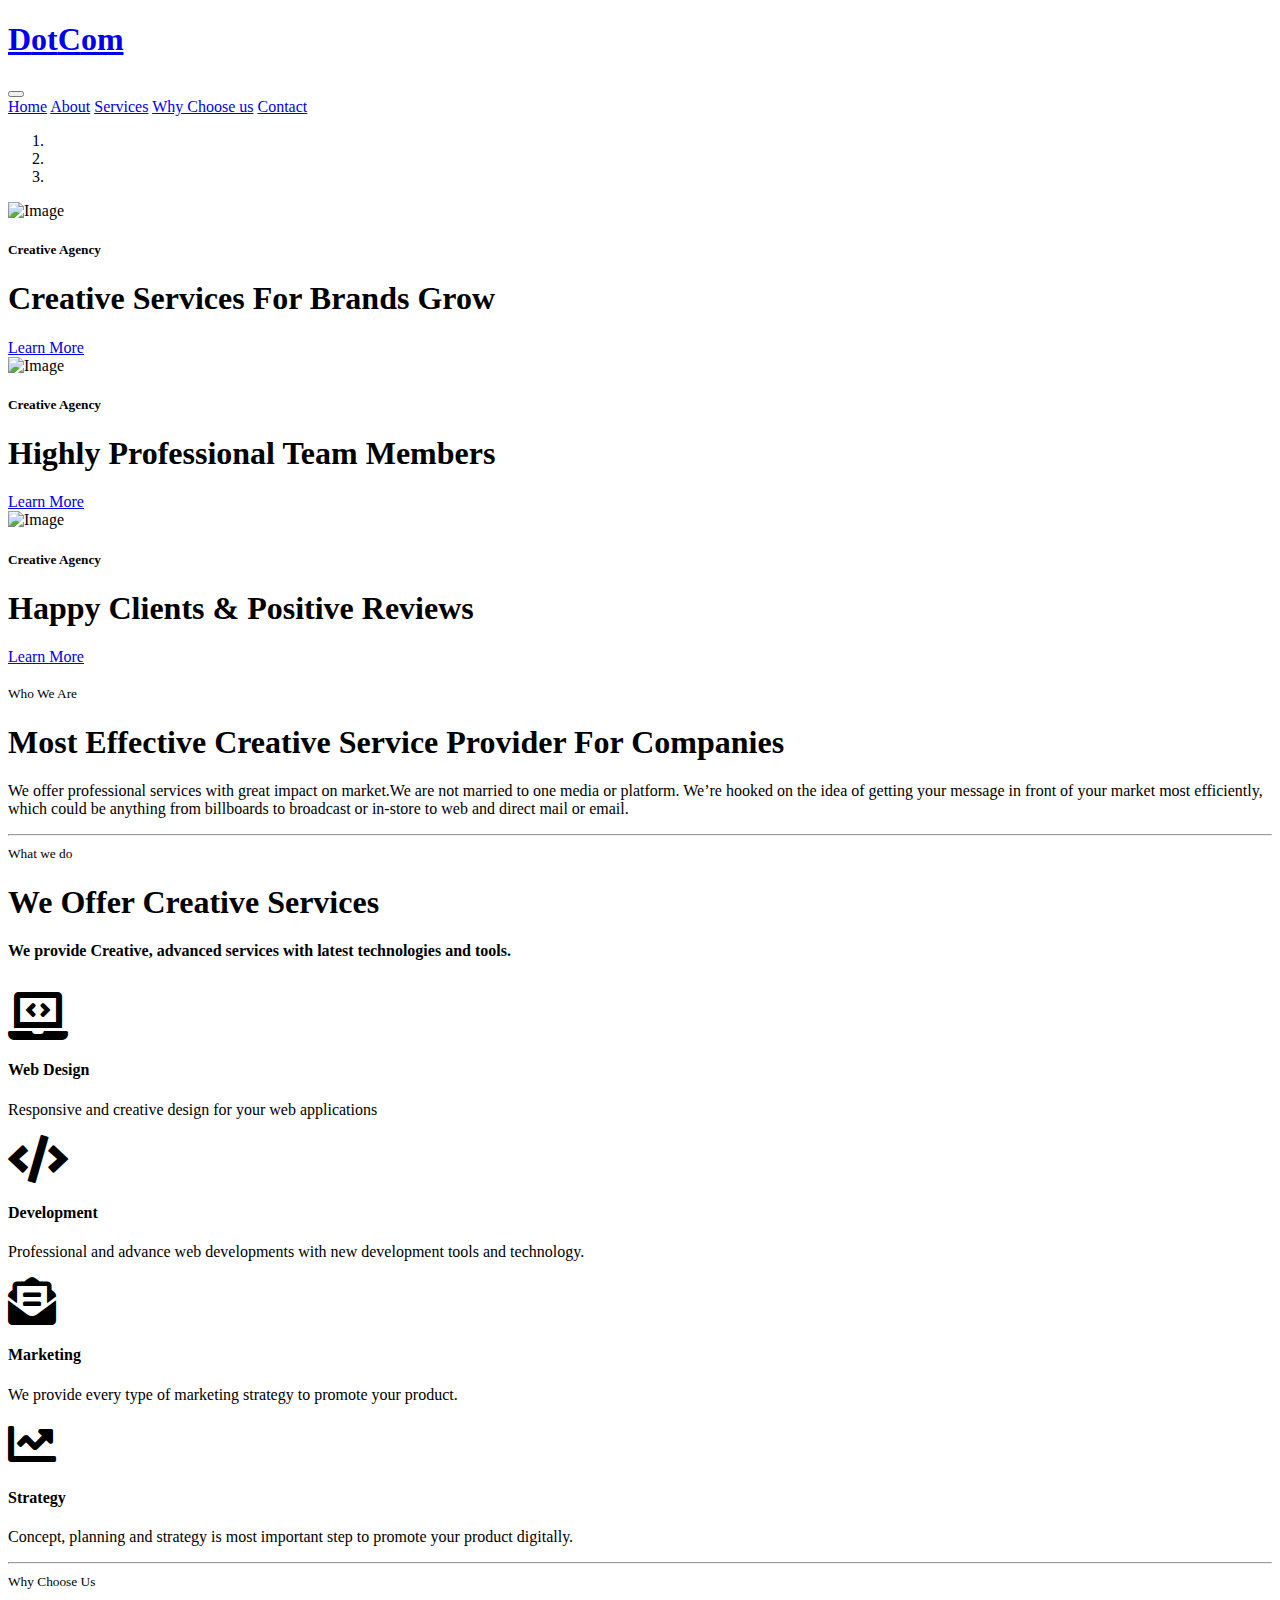
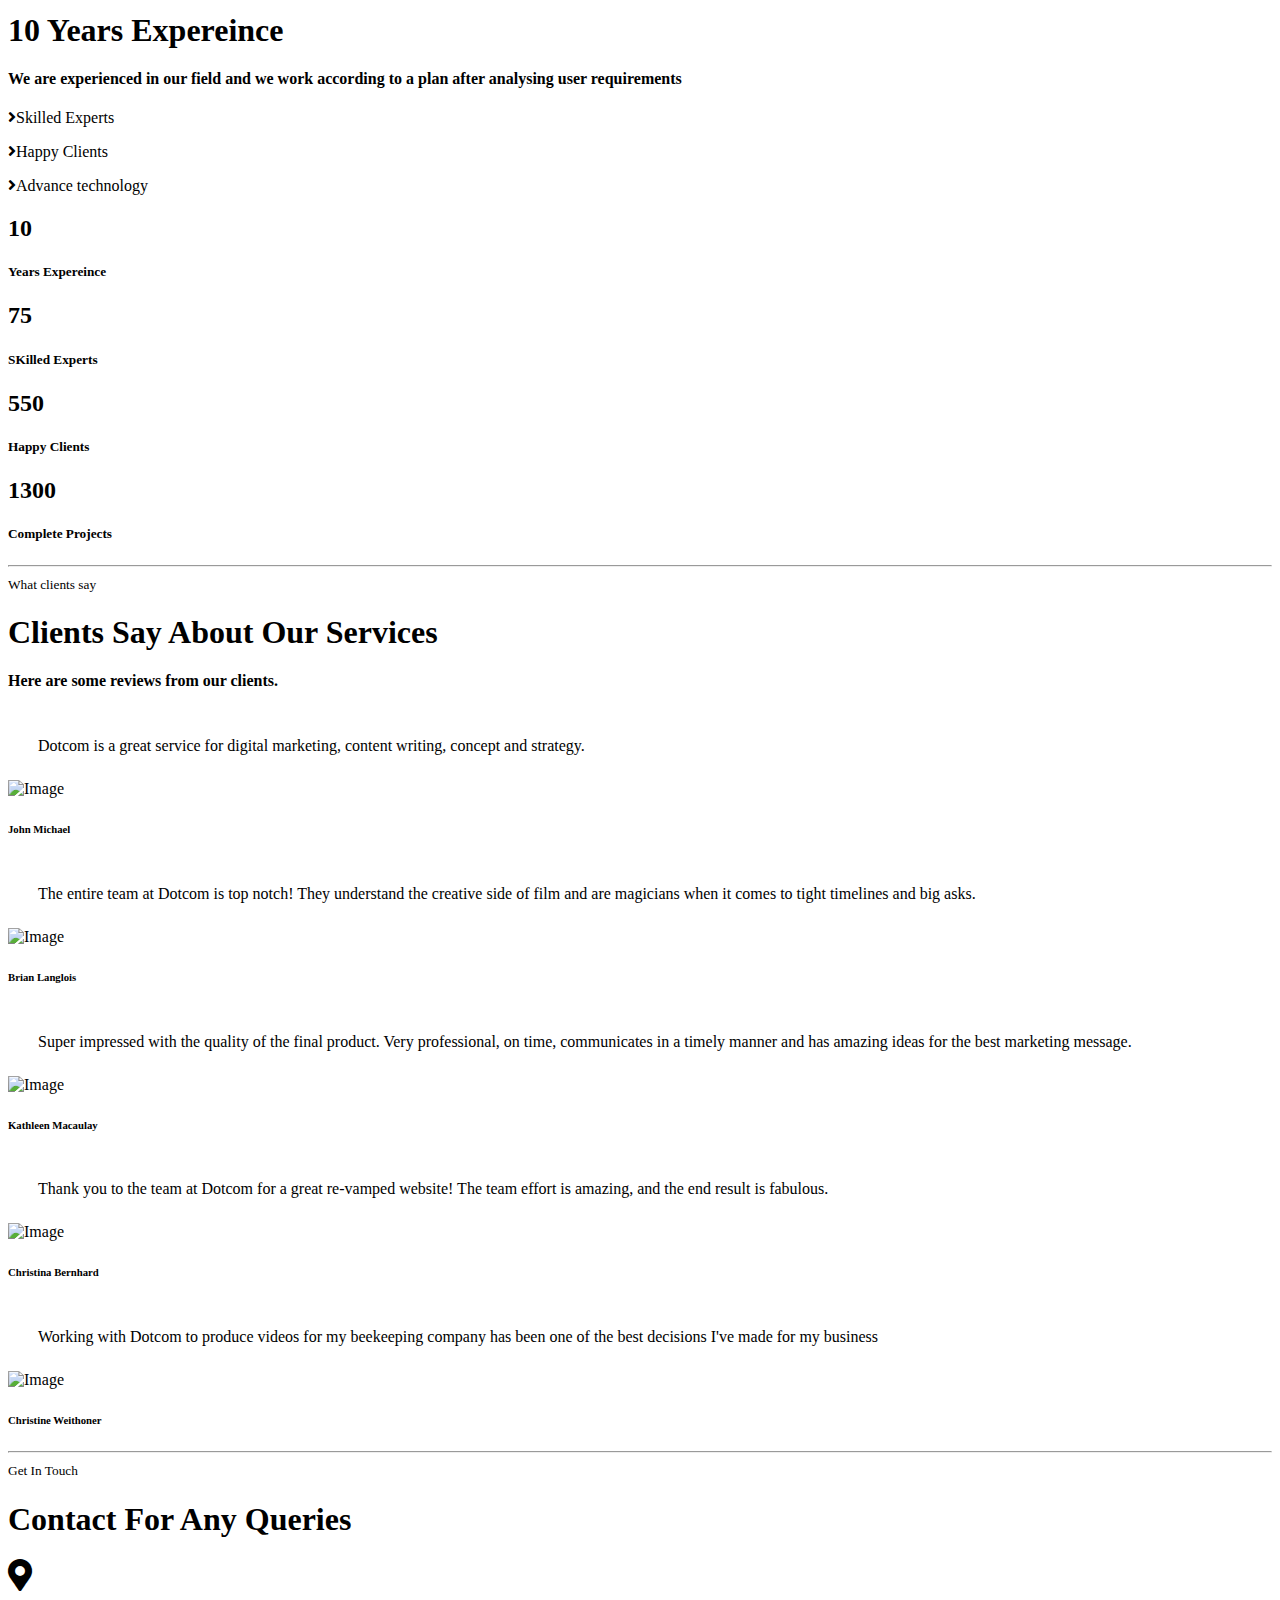
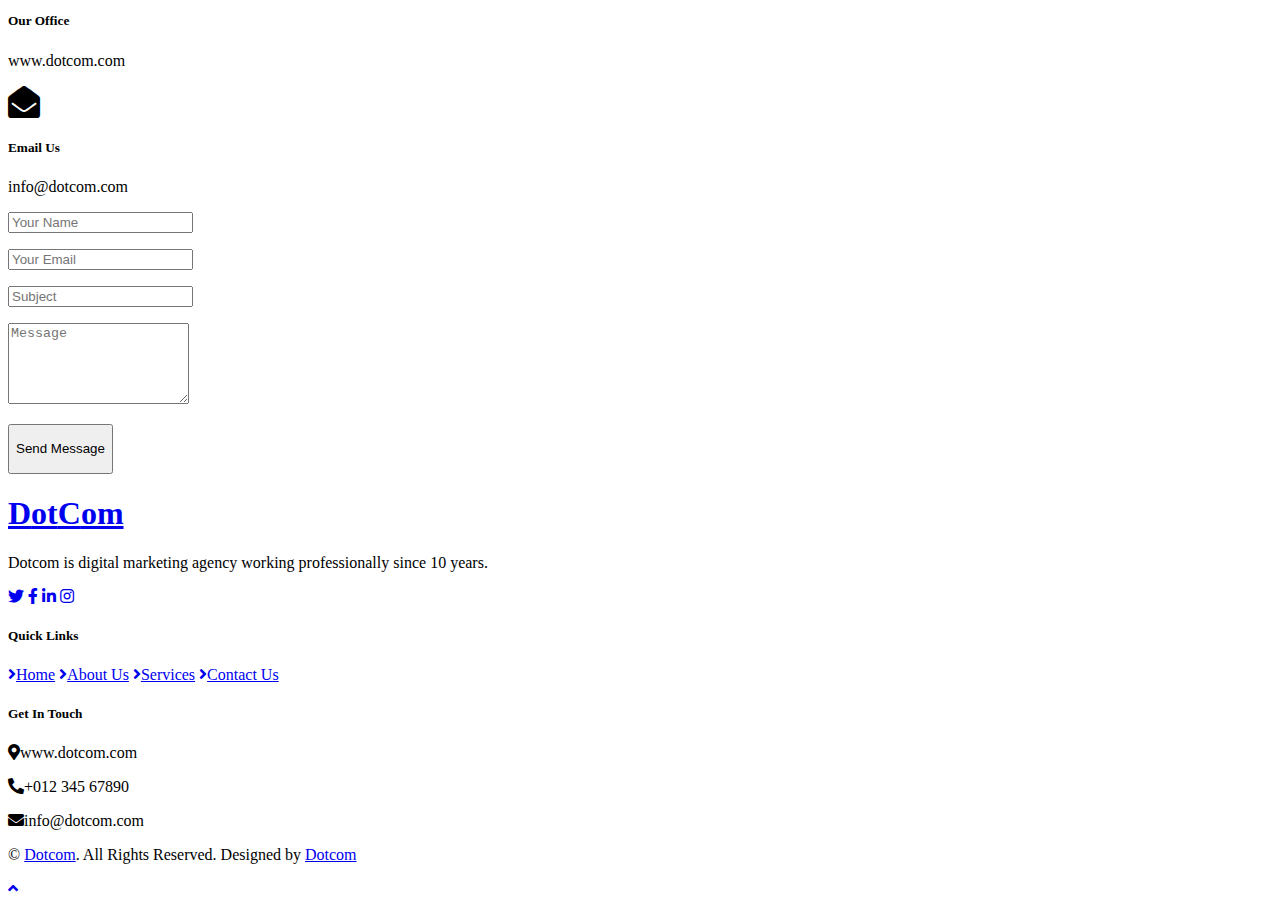
==== index.html @ af978fb8 "Add files via upload" ====
<!DOCTYPE html>
<html lang="en">

<head>
    <meta charset="utf-8">
    <title>DotCom - Creative Agency Website Template</title>
    <meta content="width=device-width, initial-scale=1.0" name="viewport">
    <meta content="Free HTML Templates" name="keywords">
    <meta content="Free HTML Templates" name="description">

    <!-- Favicon -->
    <link href="img/favicon.ico" rel="icon">

    <!-- Google Web Fonts -->
    <link rel="preconnect" href="https://fonts.gstatic.com">
    <link href="https://fonts.googleapis.com/css2?family=Raleway:wght@400;500;600;700;800;900&display=swap" rel="stylesheet"> 

    <!-- Font Awesome -->
    <link href="https://cdnjs.cloudflare.com/ajax/libs/font-awesome/5.15.0/css/all.min.css" rel="stylesheet">

    <!-- Libraries Stylesheet -->
    <link href="lib/owlcarousel/assets/owl.carousel.min.css" rel="stylesheet">

    <!-- Customized Bootstrap Stylesheet -->
    <link href="css/style.css" rel="stylesheet">
</head>

<body>
    <!-- Navbar Start -->
    <div class="container-fluid nav-bar p-0">
        <div class="container-lg p-0">
            <nav class="navbar navbar-expand-lg bg-secondary navbar-dark">
                <a href="index.html" class="navbar-brand">
                    <h1 class="m-0 text-white display-4"><span class="text-primary">D</span>ot<span class="text-primary">C</span>om</h1>
                </a>
                <button type="button" class="navbar-toggler" data-toggle="collapse" data-target="#navbarCollapse">
                    <span class="navbar-toggler-icon"></span>
                </button>
                <div class="collapse navbar-collapse justify-content-between" id="navbarCollapse">
                    <div class="navbar-nav ml-auto py-0 " >
                        <a href="#" class="nav-item nav-link active">Home</a>
                        <a href="#about" class="nav-item nav-link js--scroll-to-start">About</a>
                        <a href="#service" class="nav-item nav-link js--scroll-to-service">Services</a>
                        <a href="#experince" class="nav-item nav-link js--scroll-to-experience">Why Choose us</a>
                       
                        <a href="#contact" class="nav-item nav-link js--scroll-to-contact">Contact</a>
                    </div>
                </div>
            </nav>
        </div>
    </div>
    <!-- Navbar End -->


    <!-- Carousel Start -->
    <div class="container-fluid p-0 mb-5">
        <div id="header-carousel" class="carousel slide carousel-fade" data-ride="carousel">
            <ol class="carousel-indicators">
                <li data-target="#header-carousel" data-slide-to="0" class="active"></li>
                <li data-target="#header-carousel" data-slide-to="1"></li>
                <li data-target="#header-carousel" data-slide-to="2"></li>
            </ol>
            <div class="carousel-inner">
                <div class="carousel-item active">
                    <img class="img-fluid" src="img/carousel-1.jpg" alt="Image">
                    <div class="carousel-caption d-flex align-items-center justify-content-center">
                        <div class="p-5" style="width: 100%; max-width: 900px;">
                            <h5 class="text-white text-uppercase mb-md-3">Creative Agency</h5>
                            <h1 class="display-3 text-white mb-md-4">Creative Services For Brands Grow</h1>
                            <a href="#about" class="btn btn-primary py-md-2 px-md-4 font-weight-semi-bold mt-2 js--scroll-to-start">Learn More</a>
                        </div>
                    </div>
                </div>
                <div class="carousel-item">
                    <img class="img-fluid" src="img/carousel-2.jpg" alt="Image">
                    <div class="carousel-caption d-flex align-items-center justify-content-center">
                        <div class="p-5" style="width: 100%; max-width: 900px;">
                            <h5 class="text-white text-uppercase mb-md-3">Creative Agency</h5>
                            <h1 class="display-3 text-white mb-md-4">Highly Professional Team Members</h1>
                            <a href="#about" class="btn btn-primary py-md-2 px-md-4 font-weight-semi-bold mt-2 js--scroll-to-start">Learn More</a>
                        </div>
                    </div>
                </div>
                <div class="carousel-item">
                    <img class="img-fluid" src="img/carousel-3.jpg" alt="Image">
                    <div class="carousel-caption d-flex align-items-center justify-content-center">
                        <div class="p-5" style="width: 100%; max-width: 900px;">
                            <h5 class="text-white text-uppercase mb-md-3">Creative Agency</h5>
                            <h1 class="display-3 text-white mb-md-4">Happy Clients & Positive Reviews</h1>
                            <a href="#about" class="btn btn-primary py-md-2 px-md-4 font-weight-semi-bold mt-2 js--scroll-to-start">Learn More</a>
                        </div>
                    </div>
                </div>
            </div>
        </div>
    </div>
    <!-- Carousel End -->


    <!-- About Start -->
    <div class="container-fluid py-5 js--section-features" id="about">
        <div class="container">
            <div class="row align-items-center pb-1">
                <div class="col-lg-5">
                    <img class="img-thumbnail p-3" src="img/about.jpg" alt="">
                </div>
                <div class="col-lg-7 mt-5 mt-lg-0">
                    <small class="bg-primary text-white text-uppercase font-weight-bold px-1">Who We Are</small>
                    <h1 class="mt-2 mb-4">Most Effective Creative Service Provider For Companies</h1>
                    <p class="mb-4">We offer professional services with great impact on market.We are not married to one media or platform. We’re hooked on the idea of getting your message in front of your market most efficiently, which could be anything from billboards to broadcast or in-store to web and direct mail or email.</p>
                    <!-- <a href="about.html" class="btn btn-primary py-md-2 px-md-4 font-weight-semi-bold">Read More</a> -->
                </div>
            </div>
            <!-- <div class="row mt-4">
                <div class="col-md-4">
                    <div class="d-flex align-items-center border mb-4 mb-lg-0 p-4" style="height: 120px;">
                        <i class="fa fa-2x fa-map-marker-alt text-primary mr-3"></i>
                        <div class="d-flex flex-column">
                            <h5 class="font-weight-bold">Our Office</h5>
                            <p class="m-0">123 Street, New York, USA</p>
                        </div>
                    </div>
                </div>
                <div class="col-md-4">
                    <div class="d-flex align-items-center border mb-4 mb-lg-0 p-4" style="height: 120px;">
                        <i class="fa fa-2x fa-envelope-open text-primary mr-3"></i>
                        <div class="d-flex flex-column">
                            <h5 class="font-weight-bold">Email Us</h5>
                            <p class="m-0">info@example.com</p>
                        </div>
                    </div>
                </div>
                <div class="col-md-4">
                    <div class="d-flex align-items-center border mb-4 mb-lg-0 p-4" style="height: 120px;">
                        <i class="fas fa-2x fa-phone-alt text-primary mr-3"></i>
                        <div class="d-flex flex-column">
                            <h5 class="font-weight-bold">Call Us</h5>
                            <p class="m-0">+012 345 6789</p>
                        </div>
                    </div>
                </div>
            </div> -->
        </div>
    </div>
    <!-- About End -->

<hr>
    <!-- Services Start -->
    <div class="container-fluid pt-5 pb-3 js--section-service" id="service">
        <div class="container">
            <div class="row">
                <div class="col-lg-4 mb-5">
                    <small class="bg-primary text-white text-uppercase font-weight-bold px-1">What we do</small>
                    <h1 class="mt-2 mb-3">We Offer Creative Services</h1>
                    <h4 class="font-weight-normal text-muted mb-4">We provide Creative, advanced services with latest technologies and tools.</h4>
                    <!-- <a href="" class="btn btn-primary py-md-2 px-md-4 font-weight-semi-bold">Discover More</a> -->
                </div>
                <div class="col-lg-8" style="margin-top: 2rem;">
                    <div class="row">
                        <div class="col-md-6 mb-5">
                            <div class="d-flex">
                                <i class="fa fa-3x fa-laptop-code text-primary mr-4"></i>
                                <div class="d-flex flex-column">
                                    <h4 class="font-weight-bold mb-3">Web Design</h4>
                                    <p>Responsive and creative design for your web applications</p>
                                    <!-- <a class="font-weight-semi-bold" href="">Read More <i class="fa fa-angle-double-right"></i></a> -->
                                </div>
                            </div>
                        </div>
                        <div class="col-md-6 mb-5">
                            <div class="d-flex">
                                <i class="fa fa-3x fa-code text-primary mr-4"></i>
                                <div class="d-flex flex-column">
                                    <h4 class="font-weight-bold mb-3">Development</h4>
                                    <p>Professional and advance web developments with new development tools and technology.</p>
                                    <!-- <a class="font-weight-semi-bold" href="">Read More <i class="fa fa-angle-double-right"></i></a> -->
                                </div>
                            </div>
                        </div>
                        <div class="col-md-6 mb-5">
                            <div class="d-flex">
                                <i class="fa fa-3x fa-envelope-open-text text-primary mr-4"></i>
                                <div class="d-flex flex-column">
                                    <h4 class="font-weight-bold mb-3">Marketing</h4>
                                    <p>We provide every type of marketing strategy to promote your product.</p>
                                    <!-- <a class="font-weight-semi-bold" href="">Read More <i class="fa fa-angle-double-right"></i></a> -->
                                </div>
                            </div>
                        </div>
                        <div class="col-md-6 mb-5">
                            <div class="d-flex">
                                <i class="fa fa-3x fa-chart-line text-primary mr-4"></i>
                                <div class="d-flex flex-column">
                                    <h4 class="font-weight-bold mb-3">Strategy</h4>
                                    <p>Concept, planning and strategy is most important step to promote your product digitally.</p>
                                    <!-- <a class="font-weight-semi-bold" href="">Read More <i class="fa fa-angle-double-right"></i></a> -->
                                </div>
                            </div>
                        </div>
                    </div>
                </div>
            </div>
        </div>
    </div>
    <!-- Services End -->
<hr>

    <!-- Features Start -->
    <div class="container-fluid pt-5 pb-2 js--section-experience" id="experience" >
        <div class="container">
            <div class="row">
                <div class="col-lg-6 mb-5">
                    <small class="bg-primary text-white text-uppercase font-weight-bold px-1">Why Choose Us</small>
                    <h1 class="mt-2 mb-3">10 Years Expereince</h1>
                    <h4 class="font-weight-normal text-muted mb-4">We are experienced in our field and we work according to a plan after analysing user requirements</h4>
                    <div class="list-inline mb-4">
                        <p class="font-weight-semi-bold mb-2"><i class="fa fa-angle-right text-primary mr-2"></i>Skilled Experts</p>
                        <p class="font-weight-semi-bold mb-2"><i class="fa fa-angle-right text-primary mr-2"></i>Happy Clients</p>
                        <p class="font-weight-semi-bold mb-2"><i class="fa fa-angle-right text-primary mr-2"></i>Advance technology</p>
                    </div>
                    <!-- <a href="" class="btn btn-primary py-md-2 px-md-4 font-weight-semi-bold">Learn More</a> -->
                </div>
                <div class="col-lg-6">
                    <div class="row">
                        <div class="col-sm-6 pb-1">
                            <div class="d-flex flex-column align-items-center border px-4 mb-4">
                                <h2 class="display-3 text-primary mb-3" data-toggle="counter-up">10</h2>
                                <h5 class="font-weight-bold mb-4">Years Expereince</h5>
                            </div>
                        </div>
                        <div class="col-sm-6 pb-1">
                            <div class="d-flex flex-column align-items-center border px-4 mb-4">
                                <h2 class="display-3 text-primary mb-3" data-toggle="counter-up">75</h2>
                                <h5 class="font-weight-bold mb-4">SKilled Experts</h5>
                            </div>
                        </div>
                        <div class="col-sm-6 pb-1">
                            <div class="d-flex flex-column align-items-center border px-4 mb-4">
                                <h2 class="display-3 text-primary mb-3" data-toggle="counter-up">550</h2>
                                <h5 class="font-weight-bold mb-4">Happy Clients</h5>
                            </div>
                        </div>
                        <div class="col-sm-6 pb-1">
                            <div class="d-flex flex-column align-items-center border px-4 mb-4">
                                <h2 class="display-3 text-primary mb-3" data-toggle="counter-up">1300</h2>
                                <h5 class="font-weight-bold mb-4">Complete Projects</h5>
                            </div>
                        </div>
                    </div>
                </div>
            </div>
        </div>
    </div>
    <!-- Features End -->


    <!-- Team Start -->
    <!-- <div class="container-fluid pt-5">
        <div class="container">
            <div class="row">
                <div class="col-lg-4 mb-5">
                    <small class="bg-primary text-white text-uppercase font-weight-bold px-1">Meet The Team</small>
                    <h1 class="mt-2 mb-3">Meet Experts of Behind Work</h1>
                    <h4 class="font-weight-normal text-muted mb-4">Eirmod diam magna sed sea rebum, elitr diam dolor lorem ipsum, ipsum stet magna ea diam vero stet vero</h4>
                    <a href="" class="btn btn-primary py-md-2 px-md-4 font-weight-semi-bold">Meet All Experts</a>
                </div>
                <div class="col-lg-8 mb-5">
                    <div class="owl-carousel team-carousel">
                        <div class="team-item">
                            <div class="position-relative">
                                <img class="img-fluid w-100" src="img/team-1.jpg" alt="">
                                <div class="team-overlay position-absolute d-flex align-items-center justify-content-center m-3">
                                    <div class="d-flex align-items-center justify-content-start">
                                        <a class="btn btn-outline-secondary rounded-circle text-center mr-2 px-0" style="width: 38px; height: 38px;" href="#"><i class="fab fa-twitter"></i></a>
                                        <a class="btn btn-outline-secondary rounded-circle text-center mr-2 px-0" style="width: 38px; height: 38px;" href="#"><i class="fab fa-facebook-f"></i></a>
                                        <a class="btn btn-outline-secondary rounded-circle text-center px-0" style="width: 38px; height: 38px;" href="#"><i class="fab fa-linkedin-in"></i></a>
                                    </div>
                                </div>
                            </div>
                            <div class="border border-top-0 text-center" style="padding: 30px;">
                                <h5 class="font-weight-bold">John Doe</h5>
                                <span>CEO, Founder</span>
                            </div>
                        </div>
                        <div class="team-item">
                            <div class="position-relative">
                                <img class="img-fluid w-100" src="img/team-2.jpg" alt="">
                                <div class="team-overlay position-absolute d-flex align-items-center justify-content-center m-3">
                                    <div class="d-flex align-items-center justify-content-start">
                                        <a class="btn btn-outline-secondary rounded-circle text-center mr-2 px-0" style="width: 38px; height: 38px;" href="#"><i class="fab fa-twitter"></i></a>
                                        <a class="btn btn-outline-secondary rounded-circle text-center mr-2 px-0" style="width: 38px; height: 38px;" href="#"><i class="fab fa-facebook-f"></i></a>
                                        <a class="btn btn-outline-secondary rounded-circle text-center px-0" style="width: 38px; height: 38px;" href="#"><i class="fab fa-linkedin-in"></i></a>
                                    </div>
                                </div>
                            </div>
                            <div class="border border-top-0 text-center" style="padding: 30px;">
                                <h5 class="font-weight-bold">Kate Wilson</h5>
                                <span>Designer</span>
                            </div>
                        </div>
                        <div class="team-item">
                            <div class="position-relative">
                                <img class="img-fluid w-100" src="img/team-3.jpg" alt="">
                                <div class="team-overlay position-absolute d-flex align-items-center justify-content-center m-3">
                                    <div class="d-flex align-items-center justify-content-start">
                                        <a class="btn btn-outline-secondary rounded-circle text-center mr-2 px-0" style="width: 38px; height: 38px;" href="#"><i class="fab fa-twitter"></i></a>
                                        <a class="btn btn-outline-secondary rounded-circle text-center mr-2 px-0" style="width: 38px; height: 38px;" href="#"><i class="fab fa-facebook-f"></i></a>
                                        <a class="btn btn-outline-secondary rounded-circle text-center px-0" style="width: 38px; height: 38px;" href="#"><i class="fab fa-linkedin-in"></i></a>
                                    </div>
                                </div>
                            </div>
                            <div class="border border-top-0 text-center" style="padding: 30px;">
                                <h5 class="font-weight-bold">John Brown</h5>
                                <span>Developer</span>
                            </div>
                        </div>
                        <div class="team-item">
                            <div class="position-relative">
                                <img class="img-fluid w-100" src="img/team-4.jpg" alt="">
                                <div class="team-overlay position-absolute d-flex align-items-center justify-content-center m-3">
                                    <div class="d-flex align-items-center justify-content-start">
                                        <a class="btn btn-outline-secondary rounded-circle text-center mr-2 px-0" style="width: 38px; height: 38px;" href="#"><i class="fab fa-twitter"></i></a>
                                        <a class="btn btn-outline-secondary rounded-circle text-center mr-2 px-0" style="width: 38px; height: 38px;" href="#"><i class="fab fa-facebook-f"></i></a>
                                        <a class="btn btn-outline-secondary rounded-circle text-center px-0" style="width: 38px; height: 38px;" href="#"><i class="fab fa-linkedin-in"></i></a>
                                    </div>
                                </div>
                            </div>
                            <div class="border border-top-0 text-center" style="padding: 30px;">
                                <h5 class="font-weight-bold">Paul Watson</h5>
                                <span>Marketer</span>
                            </div>
                        </div>
                    </div>
                </div>
            </div>
        </div>
    </div> -->
    <!-- Team End -->

<hr>
    <!-- Pricing Plan Start -->
    <!-- <div class="container-fluid pt-5">
        <div class="container">
            <div class="row">
                <div class="col-lg-7">
                    <div class="row">
                        <div class="col-md-6 mb-5">
                            <div class="d-flex flex-column align-items-center justify-content-center bg-primary p-4">
                                <h3>Basic</h3>
                                <h1 class="display-4 mb-0">
                                    <small class="align-top"
                                        style="font-size: 22px; line-height: 45px;">$</small>49<small
                                        class="align-bottom" style="font-size: 16px; line-height: 40px;">/
                                        Mo</small>
                                </h1>
                            </div>
                            <div class="border border-top-0 d-flex flex-column align-items-center py-4">
                                <p>HTML5 & CSS3</p>
                                <p>Bootstrap 4</p>
                                <p>Responsive Layout</p>
                                <p>Compatible With All Browsers</p>
                                <a href="" class="btn btn-primary py-md-2 px-md-4 font-weight-semi-bold my-2">Order Now</a>
                            </div>
                        </div>
                        <div class="col-md-6 mb-5">
                            <div class="d-flex flex-column align-items-center justify-content-center bg-primary p-4">
                                <h3>Premium</h3>
                                <h1 class="display-4 mb-0">
                                    <small class="align-top"
                                        style="font-size: 22px; line-height: 45px;">$</small>99<small
                                        class="align-bottom" style="font-size: 16px; line-height: 40px;">/
                                        Mo</small>
                                </h1>
                            </div>
                            <div class="border border-top-0 d-flex flex-column align-items-center py-4">
                                <p>HTML5 & CSS3</p>
                                <p>Bootstrap 4</p>
                                <p>Responsive Layout</p>
                                <p>Compatible With All Browsers</p>
                                <a href="" class="btn btn-primary py-md-2 px-md-4 font-weight-semi-bold my-2">Order Now</a>
                            </div>
                        </div>
                    </div>
                </div>
                <div class="col-lg-5 mb-5">
                    <small class="d-inline bg-primary text-white text-uppercase font-weight-bold px-1">Our Pricing Plan</small>
                    <h1 class="mt-2 mb-3">We Offer Affordable and Flexible Packages</h1>
                    <h4 class="font-weight-normal text-muted mb-4">Lorem ut kasd dolores elitr sed est duo ea ipsum justo diam, est erat lorem. Est magna sea clita diam tempor elitr</h4>
                    <h5 class="font-weight-bold mb-4">Need A Custom Package?</h5>
                    <a href="" class="btn btn-primary py-md-2 px-md-4 font-weight-semi-bold">Contact Now</a>
                </div>
            </div>
        </div>
    </div> -->
    <!-- Pricing Plan End -->


    <!-- Testimonial Start -->
    <div class="container-fluid pt-5">
        <div class="container">
            <div class="row">
                <div class="col-lg-4 mb-5">
                    <small class="bg-primary text-white text-uppercase font-weight-bold px-1">What clients say</small>
                    <h1 class="mt-2 mb-3">Clients Say About Our Services</h1>
                    <h4 class="font-weight-normal text-muted mb-4">Here are some reviews from our clients.</h4>
                    <!-- <a href="" class="btn btn-primary py-md-2 px-md-4 font-weight-semi-bold">Submit Review</a> -->
                </div>
                <div class="col-lg-8 mb-5">
                    <div class="owl-carousel testimonial-carousel">
                        <div class="testimonial-item">
                            <div class="testimonial-text position-relative border mb-4" style="padding: 25px 30px;">
                                Dotcom is a great service for digital marketing, content writing, concept and strategy.
                            </div>
                            <div class="d-flex align-items-center">
                                <img class="img-fluid rounded-circle" src="img/testimonial-1.jpg" style="width: 80px; height: 80px;" alt="Image">
                                <div class="pl-4">
                                    <h6 class="font-weight-bold">John Michael</h6>
                                    <!-- <i class="text-muted">Profession</i> -->
                                </div>
                            </div>
                        </div>
                        <div class="testimonial-item">
                            <div class="testimonial-text position-relative border mb-4" style="padding: 25px 30px;">
                                The entire team at Dotcom is top notch! They understand the creative side of film and are magicians when it comes to tight timelines and big asks. 
                            </div>
                            <div class="d-flex align-items-center">
                                <img class="img-fluid rounded-circle" src="img/testimonial-2.jpg" style="width: 80px; height: 80px;" alt="Image">
                                <div class="pl-4">
                                    <h6 class="font-weight-bold">Brian Langlois</h6>
                                    <!-- <i class="text-muted">Profession</i> -->
                                </div>
                            </div>
                        </div>
                        <div class="testimonial-item">
                            <div class="testimonial-text position-relative border mb-4" style="padding: 25px 30px;">
                                Super impressed with the quality of the final product.  Very professional,  on time, communicates in a timely manner and has amazing ideas for the best marketing message.
                            </div>
                            <div class="d-flex align-items-center">
                                <img class="img-fluid rounded-circle" src="img/testimonial-3.jpg" style="width: 80px; height: 80px;" alt="Image">
                                <div class="pl-4">
                                    <h6 class="font-weight-bold">Kathleen Macaulay</h6>
                                    <!-- <i class="text-muted">Profession</i> -->
                                </div>
                            </div>
                        </div>
                        <div class="testimonial-item">
                            <div class="testimonial-text position-relative border mb-4" style="padding: 25px 30px;">
                                Thank you to the team at Dotcom for a great re-vamped website! The team effort is amazing, and the end result is fabulous.
                            </div>
                            <div class="d-flex align-items-center">
                                <img class="img-fluid rounded-circle" src="img/testimonial-4.jpg" style="width: 80px; height: 80px;" alt="Image">
                                <div class="pl-4">
                                    <h6 class="font-weight-bold">Christina Bernhard</h6>
                                    <!-- <i class="text-muted">Profession</i> -->
                                </div>
                            </div>
                        </div>
                        <div class="testimonial-item">
                            <div class="testimonial-text position-relative border mb-4" style="padding: 25px 30px;">
                                Working with Dotcom to produce videos for my beekeeping company has been one of the best decisions I've made for my business
                            </div>
                            <div class="d-flex align-items-center">
                                <img class="img-fluid rounded-circle" src="img/testimonial-5.jpg" style="width: 80px; height: 80px;" alt="Image">
                                <div class="pl-4">
                                    <h6 class="font-weight-bold">Christine Weithoner</h6>
                                    <!-- <i class="text-muted">Profession</i> -->
                                </div>
                            </div>
                        </div>
                    </div>
                </div>
            </div>
        </div>
    </div>
    <!-- Testimonial End -->
<hr>

    <!-- Blog Start -->
    <!-- <div class="container-fluid pt-5">
        <div class="container">
            <div class="text-center">
                <small class="bg-primary text-white text-uppercase font-weight-bold text-center px-1">Our Blog</small>
                <h1 class="mt-2 mb-5">Latest From Blog</h1>
            </div>
            <div class="row">
                <div class="col-md-6 mb-5">
                    <div class="position-relative">
                        <img class="img-fluid w-100" src="img/blog-1.jpg" alt="">
                        <div class="position-absolute bg-primary d-flex flex-column align-items-center justify-content-center"
                            style="width: 80px; height: 80px; bottom: 0; left: 0;">
                            <h6 class="text-uppercase mt-2 mb-n2">Jan</h6>
                            <h1 class="m-0">01</h1>
                        </div>
                    </div>
                    <div class="border border-top-0" style="padding: 30px;">
                        <div class="d-flex mb-3">
                            <div class="d-flex align-items-center">
                                <img class="rounded-circle" style="width: 40px; height: 40px;" src="img/user.jpg" alt="">
                                <a class="text-muted ml-2" href="">John Doe</a>
                            </div>
                            <div class="d-flex align-items-center ml-4">
                                <i class="far fa-bookmark text-primary"></i>
                                <a class="text-muted ml-2" href="">Web Design</a>
                            </div>
                        </div>
                        <a class="h5 font-weight-bold" href="">Responsive and creative design for your web applications.</a>
                    </div>
                </div>
                <div class="col-md-6 mb-5">
                    <div class="position-relative">
                        <img class="img-fluid w-100" src="img/blog-2.jpg" alt="">
                        <div class="position-absolute bg-primary d-flex flex-column align-items-center justify-content-center"
                            style="width: 80px; height: 80px; bottom: 0; left: 0;">
                            <h6 class="text-uppercase mt-2 mb-n2">Jan</h6>
                            <h1 class="m-0">01</h1>
                        </div>
                    </div>
                    <div class="border border-top-0" style="padding: 30px;">
                        <div class="d-flex mb-3">
                            <div class="d-flex align-items-center">
                                <img class="rounded-circle" style="width: 40px; height: 40px;" src="img/user.jpg" alt="">
                                <a class="text-muted ml-2" href="">John Doe</a>
                            </div>
                            <div class="d-flex align-items-center ml-4">
                                <i class="far fa-bookmark text-primary"></i>
                                <a class="text-muted ml-2" href="">Web Design</a>
                            </div>
                        </div>
                        <a class="h5 font-weight-bold" href="">Kasd tempor diam sea justo dolor kasd amet dolor labore amet clita est diam dolor</a>
                    </div>
                </div>
            </div>
        </div>
    </div> -->
    <!-- Blog End -->

     <!-- Contact Start -->
     <div class="container-fluid py-5 js--section-contact">
        <div class="container">
            <div class="text-center">
                <small class="bg-primary text-white text-uppercase font-weight-bold text-center px-1">Get In Touch</small>
                <h1 class="mt-2 mb-5">Contact For Any Queries</h1>
            </div>
            <div class="row">
                <div class="col-md-5">
                    <div class="d-flex align-items-center border mb-3 p-4">
                        <i class="fa fa-2x fa-map-marker-alt text-primary mr-3"></i>
                        <div class="d-flex flex-column">
                            <h5 class="font-weight-bold">Our Office</h5>
                            <p class="m-0">www.dotcom.com</p>
                        </div>
                    </div>
                    <div class="d-flex align-items-center border mb-3 p-4">
                        <i class="fa fa-2x fa-envelope-open text-primary mr-3"></i>
                        <div class="d-flex flex-column">
                            <h5 class="font-weight-bold">Email Us</h5>
                            <p class="m-0">info@dotcom.com</p>
                        </div>
                    </div>
                    <!-- <div class="d-flex align-items-center border mb-3 mb-md-0 p-4">
                        <i class="fas fa-2x fa-phone-alt text-primary mr-3"></i>
                        <div class="d-flex flex-column">
                            <h5 class="font-weight-bold">Call Us</h5>
                            <p class="m-0">+012 345 6789</p>
                        </div>
                    </div> -->
                </div>
                <div class="col-md-7">
                    <div class="contact-form">
                        <div id="success"></div>
                        <form name="sentMessage" id="contactForm" novalidate="novalidate">
                            <div class="form-row">
                                <div class="col-md-6">
                                    <div class="control-group">
                                        <input type="text" class="form-control p-4" id="name" placeholder="Your Name" required="required" data-validation-required-message="Please enter your name" />
                                        <p class="help-block text-danger"></p>
                                    </div>
                                </div>
                                <div class="col-md-6">
                                    <div class="control-group">
                                        <input type="email" class="form-control p-4" id="email" placeholder="Your Email" required="required" data-validation-required-message="Please enter your email" />
                                        <p class="help-block text-danger"></p>
                                    </div>
                                </div>
                            </div>
                            <div class="control-group">
                                <input type="text" class="form-control p-4" id="subject" placeholder="Subject" required="required" data-validation-required-message="Please enter a subject" />
                                <p class="help-block text-danger"></p>
                            </div>
                            <div class="control-group">
                                <textarea class="form-control" rows="5" id="message" placeholder="Message" required="required" data-validation-required-message="Please enter your message"></textarea>
                                <p class="help-block text-danger"></p>
                            </div>
                            <div>
                                <button class="btn btn-primary font-weight-semi-bold px-4" style="height: 50px;" type="submit" id="sendMessageButton">Send Message</button>
                            </div>
                        </form>
                    </div>
                </div>
            </div>
        </div>
    </div>
    <!-- Contact End -->

    <!-- Footer Start -->
    <div class="container-fluid bg-secondary text-white mt-5 pt-5 px-sm-3 px-md-5">
        <div class="row pt-5">
            <div class="col-lg-3 col-md-6 mb-5">
                <a href="index.html" class="navbar-brand">
                    <h1 class="m-0 mt-n2 text-white display-4"><span class="text-primary">D</span>ot<span class="text-primary">C</span>om</h1>
                </a>
                <p>Dotcom is digital marketing agency working professionally since 10 years.</p>
                <div class="d-flex justify-content-start mt-4">
                    <a class="btn btn-outline-primary rounded-circle text-center mr-2 px-0" style="width: 38px; height: 38px;" href="#"><i class="fab fa-twitter"></i></a>
                    <a class="btn btn-outline-primary rounded-circle text-center mr-2 px-0" style="width: 38px; height: 38px;" href="#"><i class="fab fa-facebook-f"></i></a>
                    <a class="btn btn-outline-primary rounded-circle text-center mr-2 px-0" style="width: 38px; height: 38px;" href="#"><i class="fab fa-linkedin-in"></i></a>
                    <a class="btn btn-outline-primary rounded-circle text-center mr-2 px-0" style="width: 38px; height: 38px;" href="#"><i class="fab fa-instagram"></i></a>
                </div>
            </div>
            <div class="col-lg-3 col-md-6 mb-5">
                <h5 class="font-weight-bold text-primary mb-4">Quick Links</h5>
                <div class="d-flex flex-column justify-content-start">
                    <a class="text-white mb-2" href="#"><i class="fa fa-angle-right text-primary mr-2"></i>Home</a>
                    <a class="text-white mb-2 js--scroll-to-start" href="#about"><i class="fa fa-angle-right text-primary mr-2 "></i>About Us</a>
                    <a class="text-white mb-2 js--scroll-to-service" href="#service"><i class="fa fa-angle-right text-primary mr-2"></i>Services</a>
                    <!-- <a class="text-white mb-2" href="#"><i class="fa fa-angle-right text-primary mr-2"></i>Pricing</a> -->
                    <a class="text-white js--scroll-to-contact" href="#contact"><i class="fa fa-angle-right text-primary mr-2"></i>Contact Us</a>
                </div>
            </div>
            <!-- <div class="col-lg-3 col-md-6 mb-5">
                <h5 class="font-weight-bold text-primary mb-4">Popular Links</h5>
                <div class="d-flex flex-column justify-content-start">
                    <a class="text-white mb-2" href="#"><i class="fa fa-angle-right text-primary mr-2"></i>Home</a>
                    <a class="text-white mb-2" href="#about"><i class="fa fa-angle-right text-primary mr-2 js--scroll-to-start"></i>About Us</a>
                    <a class="text-white mb-2" href="#"><i class="fa fa-angle-right text-primary mr-2"></i>Services</a>
                    <a class="text-white mb-2" href="#"><i class="fa fa-angle-right text-primary mr-2"></i>Pricing</a>
                    <a class="text-white" href="#"><i class="fa fa-angle-right text-primary mr-2"></i>Contact Us</a>
                </div>
            </div> -->
            <div class="col-lg-3 col-md-6 mb-5">
                <h5 class="font-weight-bold text-primary mb-4">Get In Touch</h5>
                <!-- <p>Dolor clita stet nonumy clita diam vero, et et ipsum diam labore</p> -->
                <p><i class="fa fa-map-marker-alt text-primary mr-2"></i>www.dotcom.com</p>
                <p><i class="fa fa-phone-alt text-primary mr-2"></i>+012 345 67890</p>
                <p><i class="fa fa-envelope text-primary mr-2"></i>info@dotcom.com</p>
            </div>
        </div>
    </div>
    <div class="container-fluid py-4 px-sm-3 px-md-5">
        <p class="m-0 text-center">
            &copy; <a class="font-weight-semi-bold" href="#">Dotcom</a>. All Rights Reserved. Designed by
            <a class="font-weight-semi-bold" href="#">Dotcom</a>
        </p>
    </div>
    <!-- Footer End -->


    <!-- Back to Top -->
    <a href="#" class="btn btn-lg btn-primary back-to-top"><i class="fa fa-angle-up"></i></a>


    <!-- JavaScript Libraries -->
    <script src="https://code.jquery.com/jquery-3.4.1.min.js"></script>
    <script src="https://stackpath.bootstrapcdn.com/bootstrap/4.4.1/js/bootstrap.bundle.min.js"></script>
    <script src="lib/easing/easing.min.js"></script>
    <script src="lib/waypoints/waypoints.min.js"></script>
    <script src="lib/counterup/counterup.min.js"></script>
    <script src="lib/owlcarousel/owl.carousel.min.js"></script>

    <!-- Contact Javascript File -->
    <script src="mail/jqBootstrapValidation.min.js"></script>
    <script src="mail/contact.js"></script>

    <!-- Template Javascript -->
    <script src="js/main.js"></script>
</body>

</html>
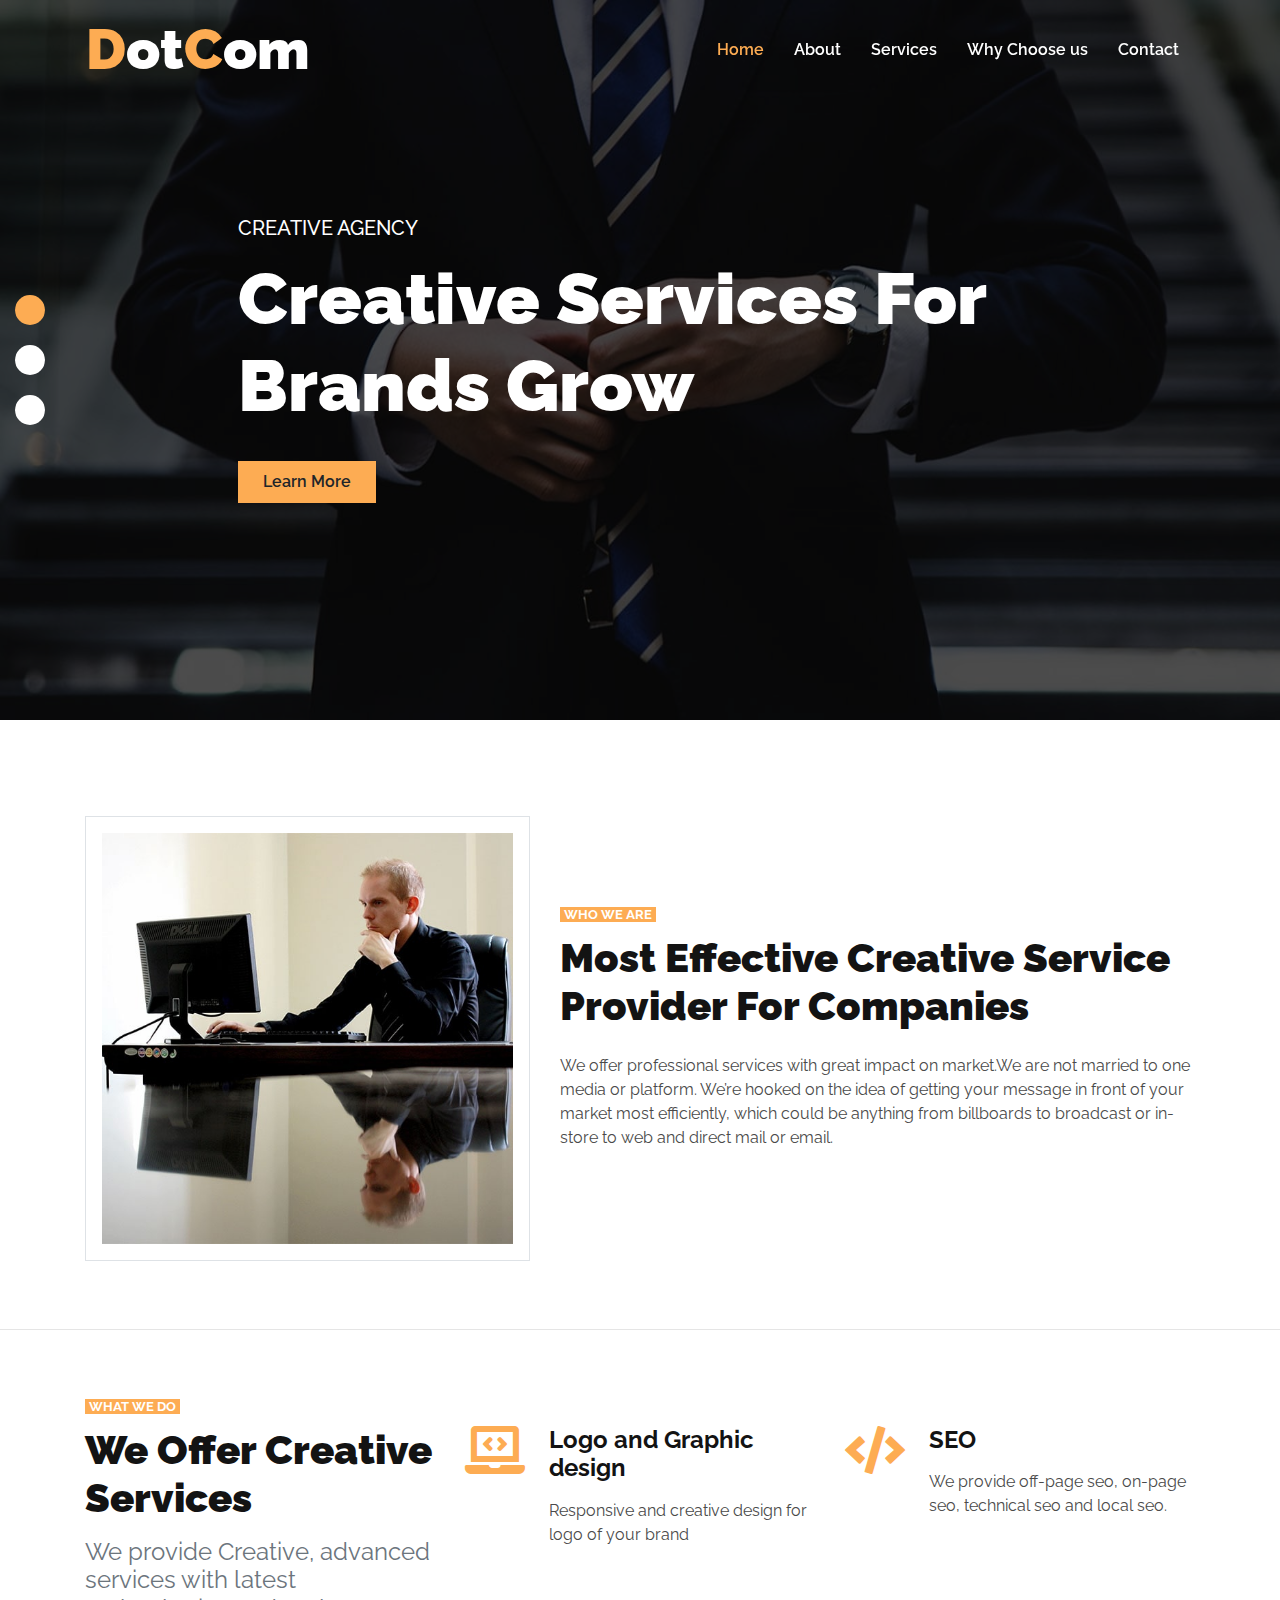
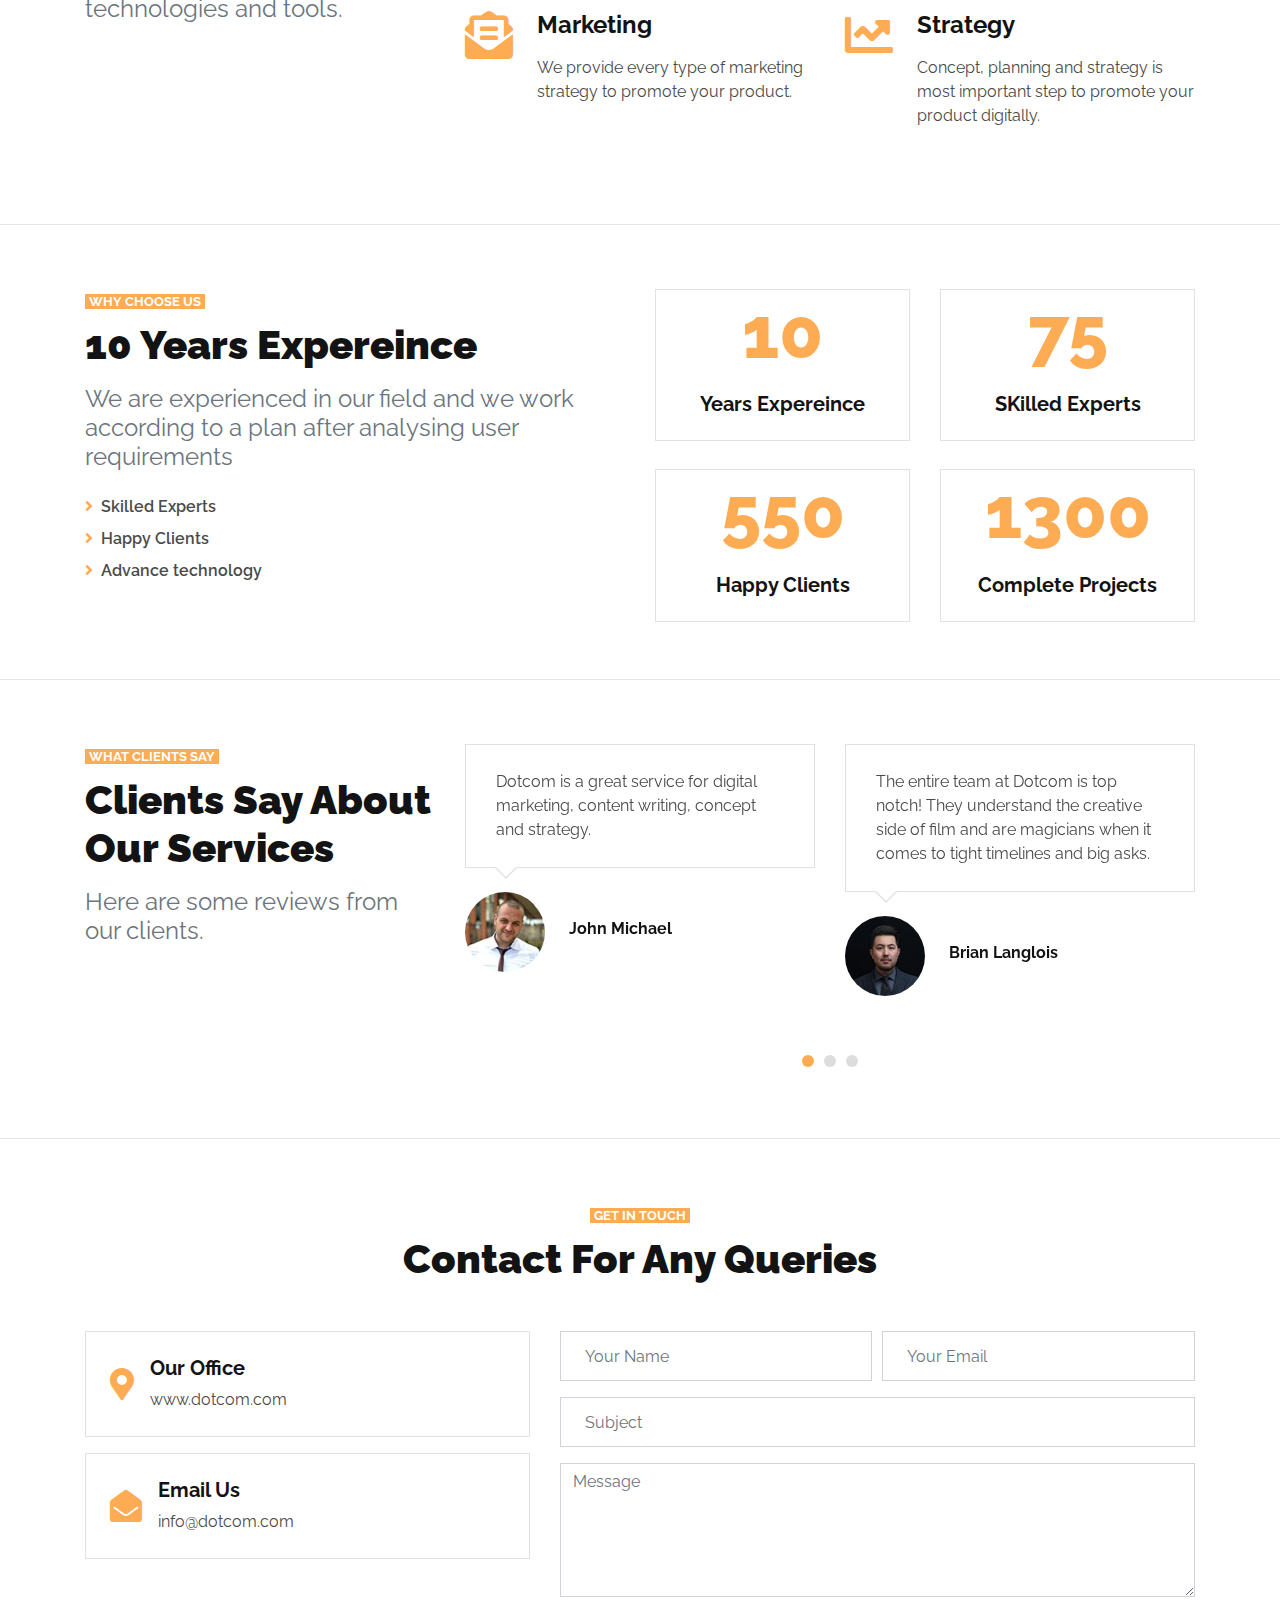
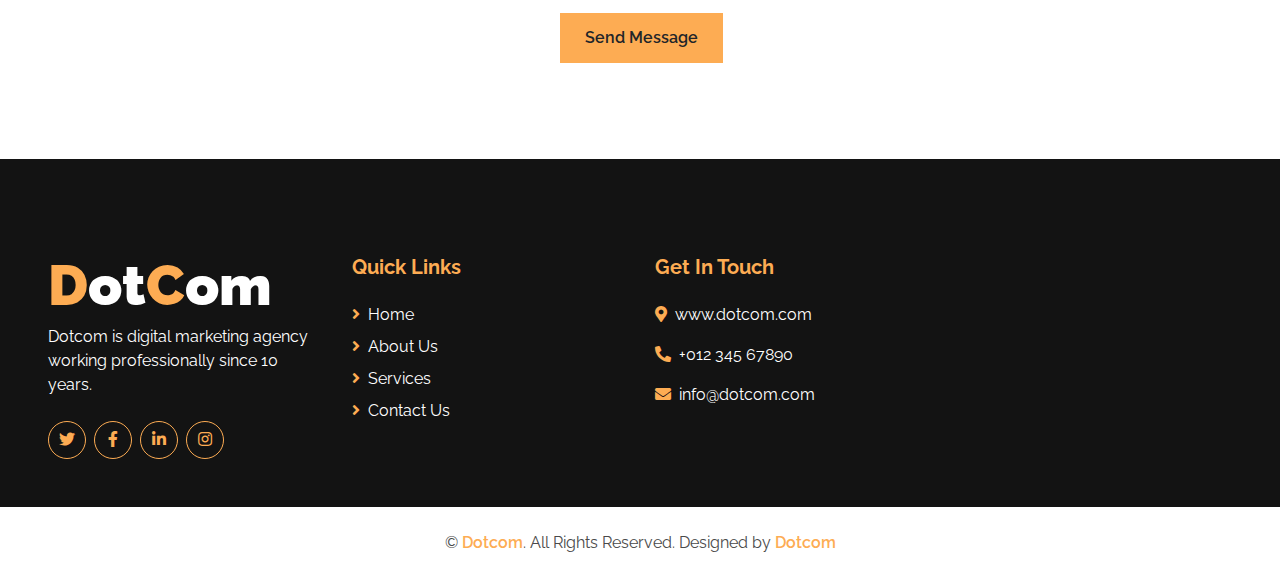
==== commit 1e12b841: "Add files via upload" ====
--- a/index.html
+++ b/index.html
@@ -161,8 +161,8 @@
                             <div class="d-flex">
                                 <i class="fa fa-3x fa-laptop-code text-primary mr-4"></i>
                                 <div class="d-flex flex-column">
-                                    <h4 class="font-weight-bold mb-3">Web Design</h4>
-                                    <p>Responsive and creative design for your web applications</p>
+                                    <h4 class="font-weight-bold mb-3">Logo and Graphic design</h4>
+                                    <p>Responsive and creative design for logo of your brand</p>
                                     <!-- <a class="font-weight-semi-bold" href="">Read More <i class="fa fa-angle-double-right"></i></a> -->
                                 </div>
                             </div>
@@ -171,8 +171,8 @@
                             <div class="d-flex">
                                 <i class="fa fa-3x fa-code text-primary mr-4"></i>
                                 <div class="d-flex flex-column">
-                                    <h4 class="font-weight-bold mb-3">Development</h4>
-                                    <p>Professional and advance web developments with new development tools and technology.</p>
+                                    <h4 class="font-weight-bold mb-3">SEO</h4>
+                                    <p>We provide off-page seo, on-page seo, technical seo and local seo.</p>
                                     <!-- <a class="font-weight-semi-bold" href="">Read More <i class="fa fa-angle-double-right"></i></a> -->
                                 </div>
                             </div>
--- a/css/style.css
+++ b/css/style.css
@@ -0,0 +1,9677 @@
+/******* Bootstrap Theming ********/
+/*!
+ * Bootstrap v4.5.3 (https://getbootstrap.com/)
+ * Copyright 2011-2020 The Bootstrap Authors
+ * Copyright 2011-2020 Twitter, Inc.
+ * Licensed under MIT (https://github.com/twbs/bootstrap/blob/main/LICENSE)
+ */
+:root {
+  --blue: #007bff;
+  --indigo: #6610f2;
+  --purple: #6f42c1;
+  --pink: #e83e8c;
+  --red: #dc3545;
+  --orange: #fd7e14;
+  --yellow: #ffc107;
+  --green: #28a745;
+  --teal: #20c997;
+  --cyan: #17a2b8;
+  --white: #fff;
+  --gray: #6c757d;
+  --gray-dark: #343a40;
+  --primary: #FDAC53;
+  --secondary: #131313;
+  --success: #28a745;
+  --info: #17a2b8;
+  --warning: #ffc107;
+  --danger: #dc3545;
+  --light: #f8f9fa;
+  --dark: #343a40;
+  --breakpoint-xs: 0;
+  --breakpoint-sm: 576px;
+  --breakpoint-md: 768px;
+  --breakpoint-lg: 992px;
+  --breakpoint-xl: 1200px;
+  --font-family-sans-serif: "Raleway", sans-serif;
+  --font-family-monospace: SFMono-Regular, Menlo, Monaco, Consolas, "Liberation Mono", "Courier New", monospace;
+}
+
+*,
+*::before,
+*::after {
+  box-sizing: border-box;
+}
+
+html {
+  font-family: sans-serif;
+  line-height: 1.15;
+  -webkit-text-size-adjust: 100%;
+  -webkit-tap-highlight-color: rgba(0, 0, 0, 0);
+}
+
+article, aside, figcaption, figure, footer, header, hgroup, main, nav, section {
+  display: block;
+}
+
+body {
+  margin: 0;
+  font-family: "Raleway", sans-serif;
+  font-size: 1rem;
+  font-weight: 400;
+  line-height: 1.5;
+  color: #4A4A4A;
+  text-align: left;
+  background-color: #fff;
+}
+
+[tabindex="-1"]:focus:not(:focus-visible) {
+  outline: 0 !important;
+}
+
+hr {
+  box-sizing: content-box;
+  height: 0;
+  overflow: visible;
+}
+
+h1, h2, h3, h4, h5, h6 {
+  margin-top: 0;
+  margin-bottom: 0.5rem;
+}
+
+p {
+  margin-top: 0;
+  margin-bottom: 1rem;
+}
+
+abbr[title],
+abbr[data-original-title] {
+  text-decoration: underline;
+  text-decoration: underline dotted;
+  cursor: help;
+  border-bottom: 0;
+  text-decoration-skip-ink: none;
+}
+
+address {
+  margin-bottom: 1rem;
+  font-style: normal;
+  line-height: inherit;
+}
+
+ol,
+ul,
+dl {
+  margin-top: 0;
+  margin-bottom: 1rem;
+}
+
+ol ol,
+ul ul,
+ol ul,
+ul ol {
+  margin-bottom: 0;
+}
+
+dt {
+  font-weight: 700;
+}
+
+dd {
+  margin-bottom: .5rem;
+  margin-left: 0;
+}
+
+blockquote {
+  margin: 0 0 1rem;
+}
+
+b,
+strong {
+  font-weight: bolder;
+}
+
+small {
+  font-size: 80%;
+}
+
+sub,
+sup {
+  position: relative;
+  font-size: 75%;
+  line-height: 0;
+  vertical-align: baseline;
+}
+
+sub {
+  bottom: -.25em;
+}
+
+sup {
+  top: -.5em;
+}
+
+a {
+  color: #FDAC53;
+  text-decoration: none;
+  background-color: transparent;
+}
+
+a:hover {
+  color: #fc8807;
+  text-decoration: underline;
+}
+
+a:not([href]):not([class]) {
+  color: inherit;
+  text-decoration: none;
+}
+
+a:not([href]):not([class]):hover {
+  color: inherit;
+  text-decoration: none;
+}
+
+pre,
+code,
+kbd,
+samp {
+  font-family: SFMono-Regular, Menlo, Monaco, Consolas, "Liberation Mono", "Courier New", monospace;
+  font-size: 1em;
+}
+
+pre {
+  margin-top: 0;
+  margin-bottom: 1rem;
+  overflow: auto;
+  -ms-overflow-style: scrollbar;
+}
+
+figure {
+  margin: 0 0 1rem;
+}
+
+img {
+  vertical-align: middle;
+  border-style: none;
+}
+
+svg {
+  overflow: hidden;
+  vertical-align: middle;
+}
+
+table {
+  border-collapse: collapse;
+}
+
+caption {
+  padding-top: 0.75rem;
+  padding-bottom: 0.75rem;
+  color: #6c757d;
+  text-align: left;
+  caption-side: bottom;
+}
+
+th {
+  text-align: inherit;
+  text-align: -webkit-match-parent;
+}
+
+label {
+  display: inline-block;
+  margin-bottom: 0.5rem;
+}
+
+button {
+  border-radius: 0;
+}
+
+button:focus {
+  outline: 1px dotted;
+  outline: 5px auto -webkit-focus-ring-color;
+}
+
+input,
+button,
+select,
+optgroup,
+textarea {
+  margin: 0;
+  font-family: inherit;
+  font-size: inherit;
+  line-height: inherit;
+}
+
+button,
+input {
+  overflow: visible;
+}
+
+button,
+select {
+  text-transform: none;
+}
+
+[role="button"] {
+  cursor: pointer;
+}
+
+select {
+  word-wrap: normal;
+}
+
+button,
+[type="button"],
+[type="reset"],
+[type="submit"] {
+  -webkit-appearance: button;
+}
+
+button:not(:disabled),
+[type="button"]:not(:disabled),
+[type="reset"]:not(:disabled),
+[type="submit"]:not(:disabled) {
+  cursor: pointer;
+}
+
+button::-moz-focus-inner,
+[type="button"]::-moz-focus-inner,
+[type="reset"]::-moz-focus-inner,
+[type="submit"]::-moz-focus-inner {
+  padding: 0;
+  border-style: none;
+}
+
+input[type="radio"],
+input[type="checkbox"] {
+  box-sizing: border-box;
+  padding: 0;
+}
+
+textarea {
+  overflow: auto;
+  resize: vertical;
+}
+
+fieldset {
+  min-width: 0;
+  padding: 0;
+  margin: 0;
+  border: 0;
+}
+
+legend {
+  display: block;
+  width: 100%;
+  max-width: 100%;
+  padding: 0;
+  margin-bottom: .5rem;
+  font-size: 1.5rem;
+  line-height: inherit;
+  color: inherit;
+  white-space: normal;
+}
+
+@media (max-width: 1200px) {
+  legend {
+    font-size: calc(1.275rem + 0.3vw) ;
+  }
+}
+
+progress {
+  vertical-align: baseline;
+}
+
+[type="number"]::-webkit-inner-spin-button,
+[type="number"]::-webkit-outer-spin-button {
+  height: auto;
+}
+
+[type="search"] {
+  outline-offset: -2px;
+  -webkit-appearance: none;
+}
+
+[type="search"]::-webkit-search-decoration {
+  -webkit-appearance: none;
+}
+
+::-webkit-file-upload-button {
+  font: inherit;
+  -webkit-appearance: button;
+}
+
+output {
+  display: inline-block;
+}
+
+summary {
+  display: list-item;
+  cursor: pointer;
+}
+
+template {
+  display: none;
+}
+
+[hidden] {
+  display: none !important;
+}
+
+h1, h2, h3, h4, h5, h6,
+.h1, .h2, .h3, .h4, .h5, .h6 {
+  margin-bottom: 0.5rem;
+  font-weight: 500;
+  line-height: 1.2;
+  color: #131313;
+}
+
+h1, .h1 {
+  font-size: 2.5rem;
+}
+
+@media (max-width: 1200px) {
+  h1, .h1 {
+    font-size: calc(1.375rem + 1.5vw) ;
+  }
+}
+
+h2, .h2 {
+  font-size: 2rem;
+}
+
+@media (max-width: 1200px) {
+  h2, .h2 {
+    font-size: calc(1.325rem + 0.9vw) ;
+  }
+}
+
+h3, .h3 {
+  font-size: 1.75rem;
+}
+
+@media (max-width: 1200px) {
+  h3, .h3 {
+    font-size: calc(1.3rem + 0.6vw) ;
+  }
+}
+
+h4, .h4 {
+  font-size: 1.5rem;
+}
+
+@media (max-width: 1200px) {
+  h4, .h4 {
+    font-size: calc(1.275rem + 0.3vw) ;
+  }
+}
+
+h5, .h5 {
+  font-size: 1.25rem;
+}
+
+h6, .h6 {
+  font-size: 1rem;
+}
+
+.lead {
+  font-size: 1.25rem;
+  font-weight: 300;
+}
+
+.display-1 {
+  font-size: 6rem;
+  font-weight: 300;
+  line-height: 1.2;
+}
+
+@media (max-width: 1200px) {
+  .display-1 {
+    font-size: calc(1.725rem + 5.7vw) ;
+  }
+}
+
+.display-2 {
+  font-size: 5.5rem;
+  font-weight: 300;
+  line-height: 1.2;
+}
+
+@media (max-width: 1200px) {
+  .display-2 {
+    font-size: calc(1.675rem + 5.1vw) ;
+  }
+}
+
+.display-3 {
+  font-size: 4.5rem;
+  font-weight: 300;
+  line-height: 1.2;
+}
+
+@media (max-width: 1200px) {
+  .display-3 {
+    font-size: calc(1.575rem + 3.9vw) ;
+  }
+}
+
+.display-4 {
+  font-size: 3.5rem;
+  font-weight: 300;
+  line-height: 1.2;
+}
+
+@media (max-width: 1200px) {
+  .display-4 {
+    font-size: calc(1.475rem + 2.7vw) ;
+  }
+}
+
+hr {
+  margin-top: 1rem;
+  margin-bottom: 1rem;
+  border: 0;
+  border-top: 1px solid rgba(0, 0, 0, 0.1);
+}
+
+small,
+.small {
+  font-size: 80%;
+  font-weight: 400;
+}
+
+mark,
+.mark {
+  padding: 0.2em;
+  background-color: #fcf8e3;
+}
+
+.list-unstyled {
+  padding-left: 0;
+  list-style: none;
+}
+
+.list-inline {
+  padding-left: 0;
+  list-style: none;
+}
+
+.list-inline-item {
+  display: inline-block;
+}
+
+.list-inline-item:not(:last-child) {
+  margin-right: 0.5rem;
+}
+
+.initialism {
+  font-size: 90%;
+  text-transform: uppercase;
+}
+
+.blockquote {
+  margin-bottom: 1rem;
+  font-size: 1.25rem;
+}
+
+.blockquote-footer {
+  display: block;
+  font-size: 80%;
+  color: #6c757d;
+}
+
+.blockquote-footer::before {
+  content: "\2014\00A0";
+}
+
+.img-fluid {
+  max-width: 100%;
+  height: auto;
+}
+
+.img-thumbnail {
+  padding: 0.25rem;
+  background-color: #fff;
+  border: 1px solid #dee2e6;
+  max-width: 100%;
+  height: auto;
+}
+
+.figure {
+  display: inline-block;
+}
+
+.figure-img {
+  margin-bottom: 0.5rem;
+  line-height: 1;
+}
+
+.figure-caption {
+  font-size: 90%;
+  color: #6c757d;
+}
+
+code {
+  font-size: 87.5%;
+  color: #e83e8c;
+  word-wrap: break-word;
+}
+
+a > code {
+  color: inherit;
+}
+
+kbd {
+  padding: 0.2rem 0.4rem;
+  font-size: 87.5%;
+  color: #fff;
+  background-color: #212529;
+}
+
+kbd kbd {
+  padding: 0;
+  font-size: 100%;
+  font-weight: 700;
+}
+
+pre {
+  display: block;
+  font-size: 87.5%;
+  color: #212529;
+}
+
+pre code {
+  font-size: inherit;
+  color: inherit;
+  word-break: normal;
+}
+
+.pre-scrollable {
+  max-height: 340px;
+  overflow-y: scroll;
+}
+
+.container,
+.container-fluid,
+.container-sm,
+.container-md,
+.container-lg,
+.container-xl {
+  width: 100%;
+  padding-right: 15px;
+  padding-left: 15px;
+  margin-right: auto;
+  margin-left: auto;
+}
+
+@media (min-width: 576px) {
+  .container, .container-sm {
+    max-width: 540px;
+  }
+}
+
+@media (min-width: 768px) {
+  .container, .container-sm, .container-md {
+    max-width: 720px;
+  }
+}
+
+@media (min-width: 992px) {
+  .container, .container-sm, .container-md, .container-lg {
+    max-width: 960px;
+  }
+}
+
+@media (min-width: 1200px) {
+  .container, .container-sm, .container-md, .container-lg, .container-xl {
+    max-width: 1140px;
+  }
+}
+
+.row {
+  display: flex;
+  flex-wrap: wrap;
+  margin-right: -15px;
+  margin-left: -15px;
+}
+
+.no-gutters {
+  margin-right: 0;
+  margin-left: 0;
+}
+
+.no-gutters > .col,
+.no-gutters > [class*="col-"] {
+  padding-right: 0;
+  padding-left: 0;
+}
+
+.col-1, .col-2, .col-3, .col-4, .col-5, .col-6, .col-7, .col-8, .col-9, .col-10, .col-11, .col-12, .col,
+.col-auto, .col-sm-1, .col-sm-2, .col-sm-3, .col-sm-4, .col-sm-5, .col-sm-6, .col-sm-7, .col-sm-8, .col-sm-9, .col-sm-10, .col-sm-11, .col-sm-12, .col-sm,
+.col-sm-auto, .col-md-1, .col-md-2, .col-md-3, .col-md-4, .col-md-5, .col-md-6, .col-md-7, .col-md-8, .col-md-9, .col-md-10, .col-md-11, .col-md-12, .col-md,
+.col-md-auto, .col-lg-1, .col-lg-2, .col-lg-3, .col-lg-4, .col-lg-5, .col-lg-6, .col-lg-7, .col-lg-8, .col-lg-9, .col-lg-10, .col-lg-11, .col-lg-12, .col-lg,
+.col-lg-auto, .col-xl-1, .col-xl-2, .col-xl-3, .col-xl-4, .col-xl-5, .col-xl-6, .col-xl-7, .col-xl-8, .col-xl-9, .col-xl-10, .col-xl-11, .col-xl-12, .col-xl,
+.col-xl-auto {
+  position: relative;
+  width: 100%;
+  padding-right: 15px;
+  padding-left: 15px;
+}
+
+.col {
+  flex-basis: 0;
+  flex-grow: 1;
+  max-width: 100%;
+}
+
+.row-cols-1 > * {
+  flex: 0 0 100%;
+  max-width: 100%;
+}
+
+.row-cols-2 > * {
+  flex: 0 0 50%;
+  max-width: 50%;
+}
+
+.row-cols-3 > * {
+  flex: 0 0 33.33333%;
+  max-width: 33.33333%;
+}
+
+.row-cols-4 > * {
+  flex: 0 0 25%;
+  max-width: 25%;
+}
+
+.row-cols-5 > * {
+  flex: 0 0 20%;
+  max-width: 20%;
+}
+
+.row-cols-6 > * {
+  flex: 0 0 16.66667%;
+  max-width: 16.66667%;
+}
+
+.col-auto {
+  flex: 0 0 auto;
+  width: auto;
+  max-width: 100%;
+}
+
+.col-1 {
+  flex: 0 0 8.33333%;
+  max-width: 8.33333%;
+}
+
+.col-2 {
+  flex: 0 0 16.66667%;
+  max-width: 16.66667%;
+}
+
+.col-3 {
+  flex: 0 0 25%;
+  max-width: 25%;
+}
+
+.col-4 {
+  flex: 0 0 33.33333%;
+  max-width: 33.33333%;
+}
+
+.col-5 {
+  flex: 0 0 41.66667%;
+  max-width: 41.66667%;
+}
+
+.col-6 {
+  flex: 0 0 50%;
+  max-width: 50%;
+}
+
+.col-7 {
+  flex: 0 0 58.33333%;
+  max-width: 58.33333%;
+}
+
+.col-8 {
+  flex: 0 0 66.66667%;
+  max-width: 66.66667%;
+}
+
+.col-9 {
+  flex: 0 0 75%;
+  max-width: 75%;
+}
+
+.col-10 {
+  flex: 0 0 83.33333%;
+  max-width: 83.33333%;
+}
+
+.col-11 {
+  flex: 0 0 91.66667%;
+  max-width: 91.66667%;
+}
+
+.col-12 {
+  flex: 0 0 100%;
+  max-width: 100%;
+}
+
+.order-first {
+  order: -1;
+}
+
+.order-last {
+  order: 13;
+}
+
+.order-0 {
+  order: 0;
+}
+
+.order-1 {
+  order: 1;
+}
+
+.order-2 {
+  order: 2;
+}
+
+.order-3 {
+  order: 3;
+}
+
+.order-4 {
+  order: 4;
+}
+
+.order-5 {
+  order: 5;
+}
+
+.order-6 {
+  order: 6;
+}
+
+.order-7 {
+  order: 7;
+}
+
+.order-8 {
+  order: 8;
+}
+
+.order-9 {
+  order: 9;
+}
+
+.order-10 {
+  order: 10;
+}
+
+.order-11 {
+  order: 11;
+}
+
+.order-12 {
+  order: 12;
+}
+
+.offset-1 {
+  margin-left: 8.33333%;
+}
+
+.offset-2 {
+  margin-left: 16.66667%;
+}
+
+.offset-3 {
+  margin-left: 25%;
+}
+
+.offset-4 {
+  margin-left: 33.33333%;
+}
+
+.offset-5 {
+  margin-left: 41.66667%;
+}
+
+.offset-6 {
+  margin-left: 50%;
+}
+
+.offset-7 {
+  margin-left: 58.33333%;
+}
+
+.offset-8 {
+  margin-left: 66.66667%;
+}
+
+.offset-9 {
+  margin-left: 75%;
+}
+
+.offset-10 {
+  margin-left: 83.33333%;
+}
+
+.offset-11 {
+  margin-left: 91.66667%;
+}
+
+@media (min-width: 576px) {
+  .col-sm {
+    flex-basis: 0;
+    flex-grow: 1;
+    max-width: 100%;
+  }
+  .row-cols-sm-1 > * {
+    flex: 0 0 100%;
+    max-width: 100%;
+  }
+  .row-cols-sm-2 > * {
+    flex: 0 0 50%;
+    max-width: 50%;
+  }
+  .row-cols-sm-3 > * {
+    flex: 0 0 33.33333%;
+    max-width: 33.33333%;
+  }
+  .row-cols-sm-4 > * {
+    flex: 0 0 25%;
+    max-width: 25%;
+  }
+  .row-cols-sm-5 > * {
+    flex: 0 0 20%;
+    max-width: 20%;
+  }
+  .row-cols-sm-6 > * {
+    flex: 0 0 16.66667%;
+    max-width: 16.66667%;
+  }
+  .col-sm-auto {
+    flex: 0 0 auto;
+    width: auto;
+    max-width: 100%;
+  }
+  .col-sm-1 {
+    flex: 0 0 8.33333%;
+    max-width: 8.33333%;
+  }
+  .col-sm-2 {
+    flex: 0 0 16.66667%;
+    max-width: 16.66667%;
+  }
+  .col-sm-3 {
+    flex: 0 0 25%;
+    max-width: 25%;
+  }
+  .col-sm-4 {
+    flex: 0 0 33.33333%;
+    max-width: 33.33333%;
+  }
+  .col-sm-5 {
+    flex: 0 0 41.66667%;
+    max-width: 41.66667%;
+  }
+  .col-sm-6 {
+    flex: 0 0 50%;
+    max-width: 50%;
+  }
+  .col-sm-7 {
+    flex: 0 0 58.33333%;
+    max-width: 58.33333%;
+  }
+  .col-sm-8 {
+    flex: 0 0 66.66667%;
+    max-width: 66.66667%;
+  }
+  .col-sm-9 {
+    flex: 0 0 75%;
+    max-width: 75%;
+  }
+  .col-sm-10 {
+    flex: 0 0 83.33333%;
+    max-width: 83.33333%;
+  }
+  .col-sm-11 {
+    flex: 0 0 91.66667%;
+    max-width: 91.66667%;
+  }
+  .col-sm-12 {
+    flex: 0 0 100%;
+    max-width: 100%;
+  }
+  .order-sm-first {
+    order: -1;
+  }
+  .order-sm-last {
+    order: 13;
+  }
+  .order-sm-0 {
+    order: 0;
+  }
+  .order-sm-1 {
+    order: 1;
+  }
+  .order-sm-2 {
+    order: 2;
+  }
+  .order-sm-3 {
+    order: 3;
+  }
+  .order-sm-4 {
+    order: 4;
+  }
+  .order-sm-5 {
+    order: 5;
+  }
+  .order-sm-6 {
+    order: 6;
+  }
+  .order-sm-7 {
+    order: 7;
+  }
+  .order-sm-8 {
+    order: 8;
+  }
+  .order-sm-9 {
+    order: 9;
+  }
+  .order-sm-10 {
+    order: 10;
+  }
+  .order-sm-11 {
+    order: 11;
+  }
+  .order-sm-12 {
+    order: 12;
+  }
+  .offset-sm-0 {
+    margin-left: 0;
+  }
+  .offset-sm-1 {
+    margin-left: 8.33333%;
+  }
+  .offset-sm-2 {
+    margin-left: 16.66667%;
+  }
+  .offset-sm-3 {
+    margin-left: 25%;
+  }
+  .offset-sm-4 {
+    margin-left: 33.33333%;
+  }
+  .offset-sm-5 {
+    margin-left: 41.66667%;
+  }
+  .offset-sm-6 {
+    margin-left: 50%;
+  }
+  .offset-sm-7 {
+    margin-left: 58.33333%;
+  }
+  .offset-sm-8 {
+    margin-left: 66.66667%;
+  }
+  .offset-sm-9 {
+    margin-left: 75%;
+  }
+  .offset-sm-10 {
+    margin-left: 83.33333%;
+  }
+  .offset-sm-11 {
+    margin-left: 91.66667%;
+  }
+}
+
+@media (min-width: 768px) {
+  .col-md {
+    flex-basis: 0;
+    flex-grow: 1;
+    max-width: 100%;
+  }
+  .row-cols-md-1 > * {
+    flex: 0 0 100%;
+    max-width: 100%;
+  }
+  .row-cols-md-2 > * {
+    flex: 0 0 50%;
+    max-width: 50%;
+  }
+  .row-cols-md-3 > * {
+    flex: 0 0 33.33333%;
+    max-width: 33.33333%;
+  }
+  .row-cols-md-4 > * {
+    flex: 0 0 25%;
+    max-width: 25%;
+  }
+  .row-cols-md-5 > * {
+    flex: 0 0 20%;
+    max-width: 20%;
+  }
+  .row-cols-md-6 > * {
+    flex: 0 0 16.66667%;
+    max-width: 16.66667%;
+  }
+  .col-md-auto {
+    flex: 0 0 auto;
+    width: auto;
+    max-width: 100%;
+  }
+  .col-md-1 {
+    flex: 0 0 8.33333%;
+    max-width: 8.33333%;
+  }
+  .col-md-2 {
+    flex: 0 0 16.66667%;
+    max-width: 16.66667%;
+  }
+  .col-md-3 {
+    flex: 0 0 25%;
+    max-width: 25%;
+  }
+  .col-md-4 {
+    flex: 0 0 33.33333%;
+    max-width: 33.33333%;
+  }
+  .col-md-5 {
+    flex: 0 0 41.66667%;
+    max-width: 41.66667%;
+  }
+  .col-md-6 {
+    flex: 0 0 50%;
+    max-width: 50%;
+  }
+  .col-md-7 {
+    flex: 0 0 58.33333%;
+    max-width: 58.33333%;
+  }
+  .col-md-8 {
+    flex: 0 0 66.66667%;
+    max-width: 66.66667%;
+  }
+  .col-md-9 {
+    flex: 0 0 75%;
+    max-width: 75%;
+  }
+  .col-md-10 {
+    flex: 0 0 83.33333%;
+    max-width: 83.33333%;
+  }
+  .col-md-11 {
+    flex: 0 0 91.66667%;
+    max-width: 91.66667%;
+  }
+  .col-md-12 {
+    flex: 0 0 100%;
+    max-width: 100%;
+  }
+  .order-md-first {
+    order: -1;
+  }
+  .order-md-last {
+    order: 13;
+  }
+  .order-md-0 {
+    order: 0;
+  }
+  .order-md-1 {
+    order: 1;
+  }
+  .order-md-2 {
+    order: 2;
+  }
+  .order-md-3 {
+    order: 3;
+  }
+  .order-md-4 {
+    order: 4;
+  }
+  .order-md-5 {
+    order: 5;
+  }
+  .order-md-6 {
+    order: 6;
+  }
+  .order-md-7 {
+    order: 7;
+  }
+  .order-md-8 {
+    order: 8;
+  }
+  .order-md-9 {
+    order: 9;
+  }
+  .order-md-10 {
+    order: 10;
+  }
+  .order-md-11 {
+    order: 11;
+  }
+  .order-md-12 {
+    order: 12;
+  }
+  .offset-md-0 {
+    margin-left: 0;
+  }
+  .offset-md-1 {
+    margin-left: 8.33333%;
+  }
+  .offset-md-2 {
+    margin-left: 16.66667%;
+  }
+  .offset-md-3 {
+    margin-left: 25%;
+  }
+  .offset-md-4 {
+    margin-left: 33.33333%;
+  }
+  .offset-md-5 {
+    margin-left: 41.66667%;
+  }
+  .offset-md-6 {
+    margin-left: 50%;
+  }
+  .offset-md-7 {
+    margin-left: 58.33333%;
+  }
+  .offset-md-8 {
+    margin-left: 66.66667%;
+  }
+  .offset-md-9 {
+    margin-left: 75%;
+  }
+  .offset-md-10 {
+    margin-left: 83.33333%;
+  }
+  .offset-md-11 {
+    margin-left: 91.66667%;
+  }
+}
+
+@media (min-width: 992px) {
+  .col-lg {
+    flex-basis: 0;
+    flex-grow: 1;
+    max-width: 100%;
+  }
+  .row-cols-lg-1 > * {
+    flex: 0 0 100%;
+    max-width: 100%;
+  }
+  .row-cols-lg-2 > * {
+    flex: 0 0 50%;
+    max-width: 50%;
+  }
+  .row-cols-lg-3 > * {
+    flex: 0 0 33.33333%;
+    max-width: 33.33333%;
+  }
+  .row-cols-lg-4 > * {
+    flex: 0 0 25%;
+    max-width: 25%;
+  }
+  .row-cols-lg-5 > * {
+    flex: 0 0 20%;
+    max-width: 20%;
+  }
+  .row-cols-lg-6 > * {
+    flex: 0 0 16.66667%;
+    max-width: 16.66667%;
+  }
+  .col-lg-auto {
+    flex: 0 0 auto;
+    width: auto;
+    max-width: 100%;
+  }
+  .col-lg-1 {
+    flex: 0 0 8.33333%;
+    max-width: 8.33333%;
+  }
+  .col-lg-2 {
+    flex: 0 0 16.66667%;
+    max-width: 16.66667%;
+  }
+  .col-lg-3 {
+    flex: 0 0 25%;
+    max-width: 25%;
+  }
+  .col-lg-4 {
+    flex: 0 0 33.33333%;
+    max-width: 33.33333%;
+  }
+  .col-lg-5 {
+    flex: 0 0 41.66667%;
+    max-width: 41.66667%;
+  }
+  .col-lg-6 {
+    flex: 0 0 50%;
+    max-width: 50%;
+  }
+  .col-lg-7 {
+    flex: 0 0 58.33333%;
+    max-width: 58.33333%;
+  }
+  .col-lg-8 {
+    flex: 0 0 66.66667%;
+    max-width: 66.66667%;
+  }
+  .col-lg-9 {
+    flex: 0 0 75%;
+    max-width: 75%;
+  }
+  .col-lg-10 {
+    flex: 0 0 83.33333%;
+    max-width: 83.33333%;
+  }
+  .col-lg-11 {
+    flex: 0 0 91.66667%;
+    max-width: 91.66667%;
+  }
+  .col-lg-12 {
+    flex: 0 0 100%;
+    max-width: 100%;
+  }
+  .order-lg-first {
+    order: -1;
+  }
+  .order-lg-last {
+    order: 13;
+  }
+  .order-lg-0 {
+    order: 0;
+  }
+  .order-lg-1 {
+    order: 1;
+  }
+  .order-lg-2 {
+    order: 2;
+  }
+  .order-lg-3 {
+    order: 3;
+  }
+  .order-lg-4 {
+    order: 4;
+  }
+  .order-lg-5 {
+    order: 5;
+  }
+  .order-lg-6 {
+    order: 6;
+  }
+  .order-lg-7 {
+    order: 7;
+  }
+  .order-lg-8 {
+    order: 8;
+  }
+  .order-lg-9 {
+    order: 9;
+  }
+  .order-lg-10 {
+    order: 10;
+  }
+  .order-lg-11 {
+    order: 11;
+  }
+  .order-lg-12 {
+    order: 12;
+  }
+  .offset-lg-0 {
+    margin-left: 0;
+  }
+  .offset-lg-1 {
+    margin-left: 8.33333%;
+  }
+  .offset-lg-2 {
+    margin-left: 16.66667%;
+  }
+  .offset-lg-3 {
+    margin-left: 25%;
+  }
+  .offset-lg-4 {
+    margin-left: 33.33333%;
+  }
+  .offset-lg-5 {
+    margin-left: 41.66667%;
+  }
+  .offset-lg-6 {
+    margin-left: 50%;
+  }
+  .offset-lg-7 {
+    margin-left: 58.33333%;
+  }
+  .offset-lg-8 {
+    margin-left: 66.66667%;
+  }
+  .offset-lg-9 {
+    margin-left: 75%;
+  }
+  .offset-lg-10 {
+    margin-left: 83.33333%;
+  }
+  .offset-lg-11 {
+    margin-left: 91.66667%;
+  }
+}
+
+@media (min-width: 1200px) {
+  .col-xl {
+    flex-basis: 0;
+    flex-grow: 1;
+    max-width: 100%;
+  }
+  .row-cols-xl-1 > * {
+    flex: 0 0 100%;
+    max-width: 100%;
+  }
+  .row-cols-xl-2 > * {
+    flex: 0 0 50%;
+    max-width: 50%;
+  }
+  .row-cols-xl-3 > * {
+    flex: 0 0 33.33333%;
+    max-width: 33.33333%;
+  }
+  .row-cols-xl-4 > * {
+    flex: 0 0 25%;
+    max-width: 25%;
+  }
+  .row-cols-xl-5 > * {
+    flex: 0 0 20%;
+    max-width: 20%;
+  }
+  .row-cols-xl-6 > * {
+    flex: 0 0 16.66667%;
+    max-width: 16.66667%;
+  }
+  .col-xl-auto {
+    flex: 0 0 auto;
+    width: auto;
+    max-width: 100%;
+  }
+  .col-xl-1 {
+    flex: 0 0 8.33333%;
+    max-width: 8.33333%;
+  }
+  .col-xl-2 {
+    flex: 0 0 16.66667%;
+    max-width: 16.66667%;
+  }
+  .col-xl-3 {
+    flex: 0 0 25%;
+    max-width: 25%;
+  }
+  .col-xl-4 {
+    flex: 0 0 33.33333%;
+    max-width: 33.33333%;
+  }
+  .col-xl-5 {
+    flex: 0 0 41.66667%;
+    max-width: 41.66667%;
+  }
+  .col-xl-6 {
+    flex: 0 0 50%;
+    max-width: 50%;
+  }
+  .col-xl-7 {
+    flex: 0 0 58.33333%;
+    max-width: 58.33333%;
+  }
+  .col-xl-8 {
+    flex: 0 0 66.66667%;
+    max-width: 66.66667%;
+  }
+  .col-xl-9 {
+    flex: 0 0 75%;
+    max-width: 75%;
+  }
+  .col-xl-10 {
+    flex: 0 0 83.33333%;
+    max-width: 83.33333%;
+  }
+  .col-xl-11 {
+    flex: 0 0 91.66667%;
+    max-width: 91.66667%;
+  }
+  .col-xl-12 {
+    flex: 0 0 100%;
+    max-width: 100%;
+  }
+  .order-xl-first {
+    order: -1;
+  }
+  .order-xl-last {
+    order: 13;
+  }
+  .order-xl-0 {
+    order: 0;
+  }
+  .order-xl-1 {
+    order: 1;
+  }
+  .order-xl-2 {
+    order: 2;
+  }
+  .order-xl-3 {
+    order: 3;
+  }
+  .order-xl-4 {
+    order: 4;
+  }
+  .order-xl-5 {
+    order: 5;
+  }
+  .order-xl-6 {
+    order: 6;
+  }
+  .order-xl-7 {
+    order: 7;
+  }
+  .order-xl-8 {
+    order: 8;
+  }
+  .order-xl-9 {
+    order: 9;
+  }
+  .order-xl-10 {
+    order: 10;
+  }
+  .order-xl-11 {
+    order: 11;
+  }
+  .order-xl-12 {
+    order: 12;
+  }
+  .offset-xl-0 {
+    margin-left: 0;
+  }
+  .offset-xl-1 {
+    margin-left: 8.33333%;
+  }
+  .offset-xl-2 {
+    margin-left: 16.66667%;
+  }
+  .offset-xl-3 {
+    margin-left: 25%;
+  }
+  .offset-xl-4 {
+    margin-left: 33.33333%;
+  }
+  .offset-xl-5 {
+    margin-left: 41.66667%;
+  }
+  .offset-xl-6 {
+    margin-left: 50%;
+  }
+  .offset-xl-7 {
+    margin-left: 58.33333%;
+  }
+  .offset-xl-8 {
+    margin-left: 66.66667%;
+  }
+  .offset-xl-9 {
+    margin-left: 75%;
+  }
+  .offset-xl-10 {
+    margin-left: 83.33333%;
+  }
+  .offset-xl-11 {
+    margin-left: 91.66667%;
+  }
+}
+
+.table {
+  width: 100%;
+  margin-bottom: 1rem;
+  color: #4A4A4A;
+}
+
+.table th,
+.table td {
+  padding: 0.75rem;
+  vertical-align: top;
+  border-top: 1px solid #dee2e6;
+}
+
+.table thead th {
+  vertical-align: bottom;
+  border-bottom: 2px solid #dee2e6;
+}
+
+.table tbody + tbody {
+  border-top: 2px solid #dee2e6;
+}
+
+.table-sm th,
+.table-sm td {
+  padding: 0.3rem;
+}
+
+.table-bordered {
+  border: 1px solid #dee2e6;
+}
+
+.table-bordered th,
+.table-bordered td {
+  border: 1px solid #dee2e6;
+}
+
+.table-bordered thead th,
+.table-bordered thead td {
+  border-bottom-width: 2px;
+}
+
+.table-borderless th,
+.table-borderless td,
+.table-borderless thead th,
+.table-borderless tbody + tbody {
+  border: 0;
+}
+
+.table-striped tbody tr:nth-of-type(odd) {
+  background-color: rgba(0, 0, 0, 0.05);
+}
+
+.table-hover tbody tr:hover {
+  color: #4A4A4A;
+  background-color: rgba(0, 0, 0, 0.075);
+}
+
+.table-primary,
+.table-primary > th,
+.table-primary > td {
+  background-color: #fee8cf;
+}
+
+.table-primary th,
+.table-primary td,
+.table-primary thead th,
+.table-primary tbody + tbody {
+  border-color: #fed4a6;
+}
+
+.table-hover .table-primary:hover {
+  background-color: #fddcb6;
+}
+
+.table-hover .table-primary:hover > td,
+.table-hover .table-primary:hover > th {
+  background-color: #fddcb6;
+}
+
+.table-secondary,
+.table-secondary > th,
+.table-secondary > td {
+  background-color: #bdbdbd;
+}
+
+.table-secondary th,
+.table-secondary td,
+.table-secondary thead th,
+.table-secondary tbody + tbody {
+  border-color: #848484;
+}
+
+.table-hover .table-secondary:hover {
+  background-color: #b0b0b0;
+}
+
+.table-hover .table-secondary:hover > td,
+.table-hover .table-secondary:hover > th {
+  background-color: #b0b0b0;
+}
+
+.table-success,
+.table-success > th,
+.table-success > td {
+  background-color: #c3e6cb;
+}
+
+.table-success th,
+.table-success td,
+.table-success thead th,
+.table-success tbody + tbody {
+  border-color: #8fd19e;
+}
+
+.table-hover .table-success:hover {
+  background-color: #b1dfbb;
+}
+
+.table-hover .table-success:hover > td,
+.table-hover .table-success:hover > th {
+  background-color: #b1dfbb;
+}
+
+.table-info,
+.table-info > th,
+.table-info > td {
+  background-color: #bee5eb;
+}
+
+.table-info th,
+.table-info td,
+.table-info thead th,
+.table-info tbody + tbody {
+  border-color: #86cfda;
+}
+
+.table-hover .table-info:hover {
+  background-color: #abdde5;
+}
+
+.table-hover .table-info:hover > td,
+.table-hover .table-info:hover > th {
+  background-color: #abdde5;
+}
+
+.table-warning,
+.table-warning > th,
+.table-warning > td {
+  background-color: #ffeeba;
+}
+
+.table-warning th,
+.table-warning td,
+.table-warning thead th,
+.table-warning tbody + tbody {
+  border-color: #ffdf7e;
+}
+
+.table-hover .table-warning:hover {
+  background-color: #ffe8a1;
+}
+
+.table-hover .table-warning:hover > td,
+.table-hover .table-warning:hover > th {
+  background-color: #ffe8a1;
+}
+
+.table-danger,
+.table-danger > th,
+.table-danger > td {
+  background-color: #f5c6cb;
+}
+
+.table-danger th,
+.table-danger td,
+.table-danger thead th,
+.table-danger tbody + tbody {
+  border-color: #ed969e;
+}
+
+.table-hover .table-danger:hover {
+  background-color: #f1b0b7;
+}
+
+.table-hover .table-danger:hover > td,
+.table-hover .table-danger:hover > th {
+  background-color: #f1b0b7;
+}
+
+.table-light,
+.table-light > th,
+.table-light > td {
+  background-color: #fdfdfe;
+}
+
+.table-light th,
+.table-light td,
+.table-light thead th,
+.table-light tbody + tbody {
+  border-color: #fbfcfc;
+}
+
+.table-hover .table-light:hover {
+  background-color: #ececf6;
+}
+
+.table-hover .table-light:hover > td,
+.table-hover .table-light:hover > th {
+  background-color: #ececf6;
+}
+
+.table-dark,
+.table-dark > th,
+.table-dark > td {
+  background-color: #c6c8ca;
+}
+
+.table-dark th,
+.table-dark td,
+.table-dark thead th,
+.table-dark tbody + tbody {
+  border-color: #95999c;
+}
+
+.table-hover .table-dark:hover {
+  background-color: #b9bbbe;
+}
+
+.table-hover .table-dark:hover > td,
+.table-hover .table-dark:hover > th {
+  background-color: #b9bbbe;
+}
+
+.table-active,
+.table-active > th,
+.table-active > td {
+  background-color: rgba(0, 0, 0, 0.075);
+}
+
+.table-hover .table-active:hover {
+  background-color: rgba(0, 0, 0, 0.075);
+}
+
+.table-hover .table-active:hover > td,
+.table-hover .table-active:hover > th {
+  background-color: rgba(0, 0, 0, 0.075);
+}
+
+.table .thead-dark th {
+  color: #fff;
+  background-color: #343a40;
+  border-color: #454d55;
+}
+
+.table .thead-light th {
+  color: #495057;
+  background-color: #e9ecef;
+  border-color: #dee2e6;
+}
+
+.table-dark {
+  color: #fff;
+  background-color: #343a40;
+}
+
+.table-dark th,
+.table-dark td,
+.table-dark thead th {
+  border-color: #454d55;
+}
+
+.table-dark.table-bordered {
+  border: 0;
+}
+
+.table-dark.table-striped tbody tr:nth-of-type(odd) {
+  background-color: rgba(255, 255, 255, 0.05);
+}
+
+.table-dark.table-hover tbody tr:hover {
+  color: #fff;
+  background-color: rgba(255, 255, 255, 0.075);
+}
+
+@media (max-width: 575.98px) {
+  .table-responsive-sm {
+    display: block;
+    width: 100%;
+    overflow-x: auto;
+    -webkit-overflow-scrolling: touch;
+  }
+  .table-responsive-sm > .table-bordered {
+    border: 0;
+  }
+}
+
+@media (max-width: 767.98px) {
+  .table-responsive-md {
+    display: block;
+    width: 100%;
+    overflow-x: auto;
+    -webkit-overflow-scrolling: touch;
+  }
+  .table-responsive-md > .table-bordered {
+    border: 0;
+  }
+}
+
+@media (max-width: 991.98px) {
+  .table-responsive-lg {
+    display: block;
+    width: 100%;
+    overflow-x: auto;
+    -webkit-overflow-scrolling: touch;
+  }
+  .table-responsive-lg > .table-bordered {
+    border: 0;
+  }
+}
+
+@media (max-width: 1199.98px) {
+  .table-responsive-xl {
+    display: block;
+    width: 100%;
+    overflow-x: auto;
+    -webkit-overflow-scrolling: touch;
+  }
+  .table-responsive-xl > .table-bordered {
+    border: 0;
+  }
+}
+
+.table-responsive {
+  display: block;
+  width: 100%;
+  overflow-x: auto;
+  -webkit-overflow-scrolling: touch;
+}
+
+.table-responsive > .table-bordered {
+  border: 0;
+}
+
+.form-control {
+  display: block;
+  width: 100%;
+  height: calc(1.5em + 0.75rem + 2px);
+  padding: 0.375rem 0.75rem;
+  font-size: 1rem;
+  font-weight: 400;
+  line-height: 1.5;
+  color: #495057;
+  background-color: #fff;
+  background-clip: padding-box;
+  border: 1px solid #ced4da;
+  border-radius: 0;
+  transition: border-color 0.15s ease-in-out, box-shadow 0.15s ease-in-out;
+}
+
+@media (prefers-reduced-motion: reduce) {
+  .form-control {
+    transition: none;
+  }
+}
+
+.form-control::-ms-expand {
+  background-color: transparent;
+  border: 0;
+}
+
+.form-control:-moz-focusring {
+  color: transparent;
+  text-shadow: 0 0 0 #495057;
+}
+
+.form-control:focus {
+  color: #495057;
+  background-color: #fff;
+  border-color: #fee9d1;
+  outline: 0;
+  box-shadow: 0 0 0 0.2rem rgba(253, 172, 83, 0.25);
+}
+
+.form-control::placeholder {
+  color: #6c757d;
+  opacity: 1;
+}
+
+.form-control:disabled, .form-control[readonly] {
+  background-color: #e9ecef;
+  opacity: 1;
+}
+
+input[type="date"].form-control,
+input[type="time"].form-control,
+input[type="datetime-local"].form-control,
+input[type="month"].form-control {
+  appearance: none;
+}
+
+select.form-control:focus::-ms-value {
+  color: #495057;
+  background-color: #fff;
+}
+
+.form-control-file,
+.form-control-range {
+  display: block;
+  width: 100%;
+}
+
+.col-form-label {
+  padding-top: calc(0.375rem + 1px);
+  padding-bottom: calc(0.375rem + 1px);
+  margin-bottom: 0;
+  font-size: inherit;
+  line-height: 1.5;
+}
+
+.col-form-label-lg {
+  padding-top: calc(0.5rem + 1px);
+  padding-bottom: calc(0.5rem + 1px);
+  font-size: 1.25rem;
+  line-height: 1.5;
+}
+
+.col-form-label-sm {
+  padding-top: calc(0.25rem + 1px);
+  padding-bottom: calc(0.25rem + 1px);
+  font-size: 0.875rem;
+  line-height: 1.5;
+}
+
+.form-control-plaintext {
+  display: block;
+  width: 100%;
+  padding: 0.375rem 0;
+  margin-bottom: 0;
+  font-size: 1rem;
+  line-height: 1.5;
+  color: #4A4A4A;
+  background-color: transparent;
+  border: solid transparent;
+  border-width: 1px 0;
+}
+
+.form-control-plaintext.form-control-sm, .form-control-plaintext.form-control-lg {
+  padding-right: 0;
+  padding-left: 0;
+}
+
+.form-control-sm {
+  height: calc(1.5em + 0.5rem + 2px);
+  padding: 0.25rem 0.5rem;
+  font-size: 0.875rem;
+  line-height: 1.5;
+}
+
+.form-control-lg {
+  height: calc(1.5em + 1rem + 2px);
+  padding: 0.5rem 1rem;
+  font-size: 1.25rem;
+  line-height: 1.5;
+}
+
+select.form-control[size], select.form-control[multiple] {
+  height: auto;
+}
+
+textarea.form-control {
+  height: auto;
+}
+
+.form-group {
+  margin-bottom: 1rem;
+}
+
+.form-text {
+  display: block;
+  margin-top: 0.25rem;
+}
+
+.form-row {
+  display: flex;
+  flex-wrap: wrap;
+  margin-right: -5px;
+  margin-left: -5px;
+}
+
+.form-row > .col,
+.form-row > [class*="col-"] {
+  padding-right: 5px;
+  padding-left: 5px;
+}
+
+.form-check {
+  position: relative;
+  display: block;
+  padding-left: 1.25rem;
+}
+
+.form-check-input {
+  position: absolute;
+  margin-top: 0.3rem;
+  margin-left: -1.25rem;
+}
+
+.form-check-input[disabled] ~ .form-check-label,
+.form-check-input:disabled ~ .form-check-label {
+  color: #6c757d;
+}
+
+.form-check-label {
+  margin-bottom: 0;
+}
+
+.form-check-inline {
+  display: inline-flex;
+  align-items: center;
+  padding-left: 0;
+  margin-right: 0.75rem;
+}
+
+.form-check-inline .form-check-input {
+  position: static;
+  margin-top: 0;
+  margin-right: 0.3125rem;
+  margin-left: 0;
+}
+
+.valid-feedback {
+  display: none;
+  width: 100%;
+  margin-top: 0.25rem;
+  font-size: 80%;
+  color: #28a745;
+}
+
+.valid-tooltip {
+  position: absolute;
+  top: 100%;
+  left: 0;
+  z-index: 5;
+  display: none;
+  max-width: 100%;
+  padding: 0.25rem 0.5rem;
+  margin-top: .1rem;
+  font-size: 0.875rem;
+  line-height: 1.5;
+  color: #fff;
+  background-color: rgba(40, 167, 69, 0.9);
+}
+
+.was-validated :valid ~ .valid-feedback,
+.was-validated :valid ~ .valid-tooltip,
+.is-valid ~ .valid-feedback,
+.is-valid ~ .valid-tooltip {
+  display: block;
+}
+
+.was-validated .form-control:valid, .form-control.is-valid {
+  border-color: #28a745;
+  padding-right: calc(1.5em + 0.75rem);
+  background-image: url("data:image/svg+xml,%3csvg xmlns='http://www.w3.org/2000/svg' width='8' height='8' viewBox='0 0 8 8'%3e%3cpath fill='%2328a745' d='M2.3 6.73L.6 4.53c-.4-1.04.46-1.4 1.1-.8l1.1 1.4 3.4-3.8c.6-.63 1.6-.27 1.2.7l-4 4.6c-.43.5-.8.4-1.1.1z'/%3e%3c/svg%3e");
+  background-repeat: no-repeat;
+  background-position: right calc(0.375em + 0.1875rem) center;
+  background-size: calc(0.75em + 0.375rem) calc(0.75em + 0.375rem);
+}
+
+.was-validated .form-control:valid:focus, .form-control.is-valid:focus {
+  border-color: #28a745;
+  box-shadow: 0 0 0 0.2rem rgba(40, 167, 69, 0.25);
+}
+
+.was-validated textarea.form-control:valid, textarea.form-control.is-valid {
+  padding-right: calc(1.5em + 0.75rem);
+  background-position: top calc(0.375em + 0.1875rem) right calc(0.375em + 0.1875rem);
+}
+
+.was-validated .custom-select:valid, .custom-select.is-valid {
+  border-color: #28a745;
+  padding-right: calc(0.75em + 2.3125rem);
+  background: url("data:image/svg+xml,%3csvg xmlns='http://www.w3.org/2000/svg' width='4' height='5' viewBox='0 0 4 5'%3e%3cpath fill='%23343a40' d='M2 0L0 2h4zm0 5L0 3h4z'/%3e%3c/svg%3e") no-repeat right 0.75rem center/8px 10px, url("data:image/svg+xml,%3csvg xmlns='http://www.w3.org/2000/svg' width='8' height='8' viewBox='0 0 8 8'%3e%3cpath fill='%2328a745' d='M2.3 6.73L.6 4.53c-.4-1.04.46-1.4 1.1-.8l1.1 1.4 3.4-3.8c.6-.63 1.6-.27 1.2.7l-4 4.6c-.43.5-.8.4-1.1.1z'/%3e%3c/svg%3e") #fff no-repeat center right 1.75rem/calc(0.75em + 0.375rem) calc(0.75em + 0.375rem);
+}
+
+.was-validated .custom-select:valid:focus, .custom-select.is-valid:focus {
+  border-color: #28a745;
+  box-shadow: 0 0 0 0.2rem rgba(40, 167, 69, 0.25);
+}
+
+.was-validated .form-check-input:valid ~ .form-check-label, .form-check-input.is-valid ~ .form-check-label {
+  color: #28a745;
+}
+
+.was-validated .form-check-input:valid ~ .valid-feedback,
+.was-validated .form-check-input:valid ~ .valid-tooltip, .form-check-input.is-valid ~ .valid-feedback,
+.form-check-input.is-valid ~ .valid-tooltip {
+  display: block;
+}
+
+.was-validated .custom-control-input:valid ~ .custom-control-label, .custom-control-input.is-valid ~ .custom-control-label {
+  color: #28a745;
+}
+
+.was-validated .custom-control-input:valid ~ .custom-control-label::before, .custom-control-input.is-valid ~ .custom-control-label::before {
+  border-color: #28a745;
+}
+
+.was-validated .custom-control-input:valid:checked ~ .custom-control-label::before, .custom-control-input.is-valid:checked ~ .custom-control-label::before {
+  border-color: #34ce57;
+  background-color: #34ce57;
+}
+
+.was-validated .custom-control-input:valid:focus ~ .custom-control-label::before, .custom-control-input.is-valid:focus ~ .custom-control-label::before {
+  box-shadow: 0 0 0 0.2rem rgba(40, 167, 69, 0.25);
+}
+
+.was-validated .custom-control-input:valid:focus:not(:checked) ~ .custom-control-label::before, .custom-control-input.is-valid:focus:not(:checked) ~ .custom-control-label::before {
+  border-color: #28a745;
+}
+
+.was-validated .custom-file-input:valid ~ .custom-file-label, .custom-file-input.is-valid ~ .custom-file-label {
+  border-color: #28a745;
+}
+
+.was-validated .custom-file-input:valid:focus ~ .custom-file-label, .custom-file-input.is-valid:focus ~ .custom-file-label {
+  border-color: #28a745;
+  box-shadow: 0 0 0 0.2rem rgba(40, 167, 69, 0.25);
+}
+
+.invalid-feedback {
+  display: none;
+  width: 100%;
+  margin-top: 0.25rem;
+  font-size: 80%;
+  color: #dc3545;
+}
+
+.invalid-tooltip {
+  position: absolute;
+  top: 100%;
+  left: 0;
+  z-index: 5;
+  display: none;
+  max-width: 100%;
+  padding: 0.25rem 0.5rem;
+  margin-top: .1rem;
+  font-size: 0.875rem;
+  line-height: 1.5;
+  color: #fff;
+  background-color: rgba(220, 53, 69, 0.9);
+}
+
+.was-validated :invalid ~ .invalid-feedback,
+.was-validated :invalid ~ .invalid-tooltip,
+.is-invalid ~ .invalid-feedback,
+.is-invalid ~ .invalid-tooltip {
+  display: block;
+}
+
+.was-validated .form-control:invalid, .form-control.is-invalid {
+  border-color: #dc3545;
+  padding-right: calc(1.5em + 0.75rem);
+  background-image: url("data:image/svg+xml,%3csvg xmlns='http://www.w3.org/2000/svg' width='12' height='12' fill='none' stroke='%23dc3545' viewBox='0 0 12 12'%3e%3ccircle cx='6' cy='6' r='4.5'/%3e%3cpath stroke-linejoin='round' d='M5.8 3.6h.4L6 6.5z'/%3e%3ccircle cx='6' cy='8.2' r='.6' fill='%23dc3545' stroke='none'/%3e%3c/svg%3e");
+  background-repeat: no-repeat;
+  background-position: right calc(0.375em + 0.1875rem) center;
+  background-size: calc(0.75em + 0.375rem) calc(0.75em + 0.375rem);
+}
+
+.was-validated .form-control:invalid:focus, .form-control.is-invalid:focus {
+  border-color: #dc3545;
+  box-shadow: 0 0 0 0.2rem rgba(220, 53, 69, 0.25);
+}
+
+.was-validated textarea.form-control:invalid, textarea.form-control.is-invalid {
+  padding-right: calc(1.5em + 0.75rem);
+  background-position: top calc(0.375em + 0.1875rem) right calc(0.375em + 0.1875rem);
+}
+
+.was-validated .custom-select:invalid, .custom-select.is-invalid {
+  border-color: #dc3545;
+  padding-right: calc(0.75em + 2.3125rem);
+  background: url("data:image/svg+xml,%3csvg xmlns='http://www.w3.org/2000/svg' width='4' height='5' viewBox='0 0 4 5'%3e%3cpath fill='%23343a40' d='M2 0L0 2h4zm0 5L0 3h4z'/%3e%3c/svg%3e") no-repeat right 0.75rem center/8px 10px, url("data:image/svg+xml,%3csvg xmlns='http://www.w3.org/2000/svg' width='12' height='12' fill='none' stroke='%23dc3545' viewBox='0 0 12 12'%3e%3ccircle cx='6' cy='6' r='4.5'/%3e%3cpath stroke-linejoin='round' d='M5.8 3.6h.4L6 6.5z'/%3e%3ccircle cx='6' cy='8.2' r='.6' fill='%23dc3545' stroke='none'/%3e%3c/svg%3e") #fff no-repeat center right 1.75rem/calc(0.75em + 0.375rem) calc(0.75em + 0.375rem);
+}
+
+.was-validated .custom-select:invalid:focus, .custom-select.is-invalid:focus {
+  border-color: #dc3545;
+  box-shadow: 0 0 0 0.2rem rgba(220, 53, 69, 0.25);
+}
+
+.was-validated .form-check-input:invalid ~ .form-check-label, .form-check-input.is-invalid ~ .form-check-label {
+  color: #dc3545;
+}
+
+.was-validated .form-check-input:invalid ~ .invalid-feedback,
+.was-validated .form-check-input:invalid ~ .invalid-tooltip, .form-check-input.is-invalid ~ .invalid-feedback,
+.form-check-input.is-invalid ~ .invalid-tooltip {
+  display: block;
+}
+
+.was-validated .custom-control-input:invalid ~ .custom-control-label, .custom-control-input.is-invalid ~ .custom-control-label {
+  color: #dc3545;
+}
+
+.was-validated .custom-control-input:invalid ~ .custom-control-label::before, .custom-control-input.is-invalid ~ .custom-control-label::before {
+  border-color: #dc3545;
+}
+
+.was-validated .custom-control-input:invalid:checked ~ .custom-control-label::before, .custom-control-input.is-invalid:checked ~ .custom-control-label::before {
+  border-color: #e4606d;
+  background-color: #e4606d;
+}
+
+.was-validated .custom-control-input:invalid:focus ~ .custom-control-label::before, .custom-control-input.is-invalid:focus ~ .custom-control-label::before {
+  box-shadow: 0 0 0 0.2rem rgba(220, 53, 69, 0.25);
+}
+
+.was-validated .custom-control-input:invalid:focus:not(:checked) ~ .custom-control-label::before, .custom-control-input.is-invalid:focus:not(:checked) ~ .custom-control-label::before {
+  border-color: #dc3545;
+}
+
+.was-validated .custom-file-input:invalid ~ .custom-file-label, .custom-file-input.is-invalid ~ .custom-file-label {
+  border-color: #dc3545;
+}
+
+.was-validated .custom-file-input:invalid:focus ~ .custom-file-label, .custom-file-input.is-invalid:focus ~ .custom-file-label {
+  border-color: #dc3545;
+  box-shadow: 0 0 0 0.2rem rgba(220, 53, 69, 0.25);
+}
+
+.form-inline {
+  display: flex;
+  flex-flow: row wrap;
+  align-items: center;
+}
+
+.form-inline .form-check {
+  width: 100%;
+}
+
+@media (min-width: 576px) {
+  .form-inline label {
+    display: flex;
+    align-items: center;
+    justify-content: center;
+    margin-bottom: 0;
+  }
+  .form-inline .form-group {
+    display: flex;
+    flex: 0 0 auto;
+    flex-flow: row wrap;
+    align-items: center;
+    margin-bottom: 0;
+  }
+  .form-inline .form-control {
+    display: inline-block;
+    width: auto;
+    vertical-align: middle;
+  }
+  .form-inline .form-control-plaintext {
+    display: inline-block;
+  }
+  .form-inline .input-group,
+  .form-inline .custom-select {
+    width: auto;
+  }
+  .form-inline .form-check {
+    display: flex;
+    align-items: center;
+    justify-content: center;
+    width: auto;
+    padding-left: 0;
+  }
+  .form-inline .form-check-input {
+    position: relative;
+    flex-shrink: 0;
+    margin-top: 0;
+    margin-right: 0.25rem;
+    margin-left: 0;
+  }
+  .form-inline .custom-control {
+    align-items: center;
+    justify-content: center;
+  }
+  .form-inline .custom-control-label {
+    margin-bottom: 0;
+  }
+}
+
+.btn {
+  display: inline-block;
+  font-weight: 400;
+  color: #4A4A4A;
+  text-align: center;
+  vertical-align: middle;
+  user-select: none;
+  background-color: transparent;
+  border: 1px solid transparent;
+  padding: 0.375rem 0.75rem;
+  font-size: 1rem;
+  line-height: 1.5;
+  border-radius: 0;
+  transition: color 0.15s ease-in-out, background-color 0.15s ease-in-out, border-color 0.15s ease-in-out, box-shadow 0.15s ease-in-out;
+}
+
+@media (prefers-reduced-motion: reduce) {
+  .btn {
+    transition: none;
+  }
+}
+
+.btn:hover {
+  color: #4A4A4A;
+  text-decoration: none;
+}
+
+.btn:focus, .btn.focus {
+  outline: 0;
+  box-shadow: 0 0 0 0.2rem rgba(253, 172, 83, 0.25);
+}
+
+.btn.disabled, .btn:disabled {
+  opacity: 0.65;
+}
+
+.btn:not(:disabled):not(.disabled) {
+  cursor: pointer;
+}
+
+a.btn.disabled,
+fieldset:disabled a.btn {
+  pointer-events: none;
+}
+
+.btn-primary {
+  color: #212529;
+  background-color: #FDAC53;
+  border-color: #FDAC53;
+}
+
+.btn-primary:hover {
+  color: #212529;
+  background-color: #fd9a2d;
+  border-color: #fc9421;
+}
+
+.btn-primary:focus, .btn-primary.focus {
+  color: #212529;
+  background-color: #fd9a2d;
+  border-color: #fc9421;
+  box-shadow: 0 0 0 0.2rem rgba(220, 152, 77, 0.5);
+}
+
+.btn-primary.disabled, .btn-primary:disabled {
+  color: #212529;
+  background-color: #FDAC53;
+  border-color: #FDAC53;
+}
+
+.btn-primary:not(:disabled):not(.disabled):active, .btn-primary:not(:disabled):not(.disabled).active,
+.show > .btn-primary.dropdown-toggle {
+  color: #212529;
+  background-color: #fc9421;
+  border-color: #fc8e14;
+}
+
+.btn-primary:not(:disabled):not(.disabled):active:focus, .btn-primary:not(:disabled):not(.disabled).active:focus,
+.show > .btn-primary.dropdown-toggle:focus {
+  box-shadow: 0 0 0 0.2rem rgba(220, 152, 77, 0.5);
+}
+
+.btn-secondary {
+  color: #fff;
+  background-color: #131313;
+  border-color: #131313;
+}
+
+.btn-secondary:hover {
+  color: #fff;
+  background-color: black;
+  border-color: black;
+}
+
+.btn-secondary:focus, .btn-secondary.focus {
+  color: #fff;
+  background-color: black;
+  border-color: black;
+  box-shadow: 0 0 0 0.2rem rgba(54, 54, 54, 0.5);
+}
+
+.btn-secondary.disabled, .btn-secondary:disabled {
+  color: #fff;
+  background-color: #131313;
+  border-color: #131313;
+}
+
+.btn-secondary:not(:disabled):not(.disabled):active, .btn-secondary:not(:disabled):not(.disabled).active,
+.show > .btn-secondary.dropdown-toggle {
+  color: #fff;
+  background-color: black;
+  border-color: black;
+}
+
+.btn-secondary:not(:disabled):not(.disabled):active:focus, .btn-secondary:not(:disabled):not(.disabled).active:focus,
+.show > .btn-secondary.dropdown-toggle:focus {
+  box-shadow: 0 0 0 0.2rem rgba(54, 54, 54, 0.5);
+}
+
+.btn-success {
+  color: #fff;
+  background-color: #28a745;
+  border-color: #28a745;
+}
+
+.btn-success:hover {
+  color: #fff;
+  background-color: #218838;
+  border-color: #1e7e34;
+}
+
+.btn-success:focus, .btn-success.focus {
+  color: #fff;
+  background-color: #218838;
+  border-color: #1e7e34;
+  box-shadow: 0 0 0 0.2rem rgba(72, 180, 97, 0.5);
+}
+
+.btn-success.disabled, .btn-success:disabled {
+  color: #fff;
+  background-color: #28a745;
+  border-color: #28a745;
+}
+
+.btn-success:not(:disabled):not(.disabled):active, .btn-success:not(:disabled):not(.disabled).active,
+.show > .btn-success.dropdown-toggle {
+  color: #fff;
+  background-color: #1e7e34;
+  border-color: #1c7430;
+}
+
+.btn-success:not(:disabled):not(.disabled):active:focus, .btn-success:not(:disabled):not(.disabled).active:focus,
+.show > .btn-success.dropdown-toggle:focus {
+  box-shadow: 0 0 0 0.2rem rgba(72, 180, 97, 0.5);
+}
+
+.btn-info {
+  color: #fff;
+  background-color: #17a2b8;
+  border-color: #17a2b8;
+}
+
+.btn-info:hover {
+  color: #fff;
+  background-color: #138496;
+  border-color: #117a8b;
+}
+
+.btn-info:focus, .btn-info.focus {
+  color: #fff;
+  background-color: #138496;
+  border-color: #117a8b;
+  box-shadow: 0 0 0 0.2rem rgba(58, 176, 195, 0.5);
+}
+
+.btn-info.disabled, .btn-info:disabled {
+  color: #fff;
+  background-color: #17a2b8;
+  border-color: #17a2b8;
+}
+
+.btn-info:not(:disabled):not(.disabled):active, .btn-info:not(:disabled):not(.disabled).active,
+.show > .btn-info.dropdown-toggle {
+  color: #fff;
+  background-color: #117a8b;
+  border-color: #10707f;
+}
+
+.btn-info:not(:disabled):not(.disabled):active:focus, .btn-info:not(:disabled):not(.disabled).active:focus,
+.show > .btn-info.dropdown-toggle:focus {
+  box-shadow: 0 0 0 0.2rem rgba(58, 176, 195, 0.5);
+}
+
+.btn-warning {
+  color: #212529;
+  background-color: #ffc107;
+  border-color: #ffc107;
+}
+
+.btn-warning:hover {
+  color: #212529;
+  background-color: #e0a800;
+  border-color: #d39e00;
+}
+
+.btn-warning:focus, .btn-warning.focus {
+  color: #212529;
+  background-color: #e0a800;
+  border-color: #d39e00;
+  box-shadow: 0 0 0 0.2rem rgba(222, 170, 12, 0.5);
+}
+
+.btn-warning.disabled, .btn-warning:disabled {
+  color: #212529;
+  background-color: #ffc107;
+  border-color: #ffc107;
+}
+
+.btn-warning:not(:disabled):not(.disabled):active, .btn-warning:not(:disabled):not(.disabled).active,
+.show > .btn-warning.dropdown-toggle {
+  color: #212529;
+  background-color: #d39e00;
+  border-color: #c69500;
+}
+
+.btn-warning:not(:disabled):not(.disabled):active:focus, .btn-warning:not(:disabled):not(.disabled).active:focus,
+.show > .btn-warning.dropdown-toggle:focus {
+  box-shadow: 0 0 0 0.2rem rgba(222, 170, 12, 0.5);
+}
+
+.btn-danger {
+  color: #fff;
+  background-color: #dc3545;
+  border-color: #dc3545;
+}
+
+.btn-danger:hover {
+  color: #fff;
+  background-color: #c82333;
+  border-color: #bd2130;
+}
+
+.btn-danger:focus, .btn-danger.focus {
+  color: #fff;
+  background-color: #c82333;
+  border-color: #bd2130;
+  box-shadow: 0 0 0 0.2rem rgba(225, 83, 97, 0.5);
+}
+
+.btn-danger.disabled, .btn-danger:disabled {
+  color: #fff;
+  background-color: #dc3545;
+  border-color: #dc3545;
+}
+
+.btn-danger:not(:disabled):not(.disabled):active, .btn-danger:not(:disabled):not(.disabled).active,
+.show > .btn-danger.dropdown-toggle {
+  color: #fff;
+  background-color: #bd2130;
+  border-color: #b21f2d;
+}
+
+.btn-danger:not(:disabled):not(.disabled):active:focus, .btn-danger:not(:disabled):not(.disabled).active:focus,
+.show > .btn-danger.dropdown-toggle:focus {
+  box-shadow: 0 0 0 0.2rem rgba(225, 83, 97, 0.5);
+}
+
+.btn-light {
+  color: #212529;
+  background-color: #f8f9fa;
+  border-color: #f8f9fa;
+}
+
+.btn-light:hover {
+  color: #212529;
+  background-color: #e2e6ea;
+  border-color: #dae0e5;
+}
+
+.btn-light:focus, .btn-light.focus {
+  color: #212529;
+  background-color: #e2e6ea;
+  border-color: #dae0e5;
+  box-shadow: 0 0 0 0.2rem rgba(216, 217, 219, 0.5);
+}
+
+.btn-light.disabled, .btn-light:disabled {
+  color: #212529;
+  background-color: #f8f9fa;
+  border-color: #f8f9fa;
+}
+
+.btn-light:not(:disabled):not(.disabled):active, .btn-light:not(:disabled):not(.disabled).active,
+.show > .btn-light.dropdown-toggle {
+  color: #212529;
+  background-color: #dae0e5;
+  border-color: #d3d9df;
+}
+
+.btn-light:not(:disabled):not(.disabled):active:focus, .btn-light:not(:disabled):not(.disabled).active:focus,
+.show > .btn-light.dropdown-toggle:focus {
+  box-shadow: 0 0 0 0.2rem rgba(216, 217, 219, 0.5);
+}
+
+.btn-dark {
+  color: #fff;
+  background-color: #343a40;
+  border-color: #343a40;
+}
+
+.btn-dark:hover {
+  color: #fff;
+  background-color: #23272b;
+  border-color: #1d2124;
+}
+
+.btn-dark:focus, .btn-dark.focus {
+  color: #fff;
+  background-color: #23272b;
+  border-color: #1d2124;
+  box-shadow: 0 0 0 0.2rem rgba(82, 88, 93, 0.5);
+}
+
+.btn-dark.disabled, .btn-dark:disabled {
+  color: #fff;
+  background-color: #343a40;
+  border-color: #343a40;
+}
+
+.btn-dark:not(:disabled):not(.disabled):active, .btn-dark:not(:disabled):not(.disabled).active,
+.show > .btn-dark.dropdown-toggle {
+  color: #fff;
+  background-color: #1d2124;
+  border-color: #171a1d;
+}
+
+.btn-dark:not(:disabled):not(.disabled):active:focus, .btn-dark:not(:disabled):not(.disabled).active:focus,
+.show > .btn-dark.dropdown-toggle:focus {
+  box-shadow: 0 0 0 0.2rem rgba(82, 88, 93, 0.5);
+}
+
+.btn-outline-primary {
+  color: #FDAC53;
+  border-color: #FDAC53;
+}
+
+.btn-outline-primary:hover {
+  color: #212529;
+  background-color: #FDAC53;
+  border-color: #FDAC53;
+}
+
+.btn-outline-primary:focus, .btn-outline-primary.focus {
+  box-shadow: 0 0 0 0.2rem rgba(253, 172, 83, 0.5);
+}
+
+.btn-outline-primary.disabled, .btn-outline-primary:disabled {
+  color: #FDAC53;
+  background-color: transparent;
+}
+
+.btn-outline-primary:not(:disabled):not(.disabled):active, .btn-outline-primary:not(:disabled):not(.disabled).active,
+.show > .btn-outline-primary.dropdown-toggle {
+  color: #212529;
+  background-color: #FDAC53;
+  border-color: #FDAC53;
+}
+
+.btn-outline-primary:not(:disabled):not(.disabled):active:focus, .btn-outline-primary:not(:disabled):not(.disabled).active:focus,
+.show > .btn-outline-primary.dropdown-toggle:focus {
+  box-shadow: 0 0 0 0.2rem rgba(253, 172, 83, 0.5);
+}
+
+.btn-outline-secondary {
+  color: #131313;
+  border-color: #131313;
+}
+
+.btn-outline-secondary:hover {
+  color: #fff;
+  background-color: #131313;
+  border-color: #131313;
+}
+
+.btn-outline-secondary:focus, .btn-outline-secondary.focus {
+  box-shadow: 0 0 0 0.2rem rgba(19, 19, 19, 0.5);
+}
+
+.btn-outline-secondary.disabled, .btn-outline-secondary:disabled {
+  color: #131313;
+  background-color: transparent;
+}
+
+.btn-outline-secondary:not(:disabled):not(.disabled):active, .btn-outline-secondary:not(:disabled):not(.disabled).active,
+.show > .btn-outline-secondary.dropdown-toggle {
+  color: #fff;
+  background-color: #131313;
+  border-color: #131313;
+}
+
+.btn-outline-secondary:not(:disabled):not(.disabled):active:focus, .btn-outline-secondary:not(:disabled):not(.disabled).active:focus,
+.show > .btn-outline-secondary.dropdown-toggle:focus {
+  box-shadow: 0 0 0 0.2rem rgba(19, 19, 19, 0.5);
+}
+
+.btn-outline-success {
+  color: #28a745;
+  border-color: #28a745;
+}
+
+.btn-outline-success:hover {
+  color: #fff;
+  background-color: #28a745;
+  border-color: #28a745;
+}
+
+.btn-outline-success:focus, .btn-outline-success.focus {
+  box-shadow: 0 0 0 0.2rem rgba(40, 167, 69, 0.5);
+}
+
+.btn-outline-success.disabled, .btn-outline-success:disabled {
+  color: #28a745;
+  background-color: transparent;
+}
+
+.btn-outline-success:not(:disabled):not(.disabled):active, .btn-outline-success:not(:disabled):not(.disabled).active,
+.show > .btn-outline-success.dropdown-toggle {
+  color: #fff;
+  background-color: #28a745;
+  border-color: #28a745;
+}
+
+.btn-outline-success:not(:disabled):not(.disabled):active:focus, .btn-outline-success:not(:disabled):not(.disabled).active:focus,
+.show > .btn-outline-success.dropdown-toggle:focus {
+  box-shadow: 0 0 0 0.2rem rgba(40, 167, 69, 0.5);
+}
+
+.btn-outline-info {
+  color: #17a2b8;
+  border-color: #17a2b8;
+}
+
+.btn-outline-info:hover {
+  color: #fff;
+  background-color: #17a2b8;
+  border-color: #17a2b8;
+}
+
+.btn-outline-info:focus, .btn-outline-info.focus {
+  box-shadow: 0 0 0 0.2rem rgba(23, 162, 184, 0.5);
+}
+
+.btn-outline-info.disabled, .btn-outline-info:disabled {
+  color: #17a2b8;
+  background-color: transparent;
+}
+
+.btn-outline-info:not(:disabled):not(.disabled):active, .btn-outline-info:not(:disabled):not(.disabled).active,
+.show > .btn-outline-info.dropdown-toggle {
+  color: #fff;
+  background-color: #17a2b8;
+  border-color: #17a2b8;
+}
+
+.btn-outline-info:not(:disabled):not(.disabled):active:focus, .btn-outline-info:not(:disabled):not(.disabled).active:focus,
+.show > .btn-outline-info.dropdown-toggle:focus {
+  box-shadow: 0 0 0 0.2rem rgba(23, 162, 184, 0.5);
+}
+
+.btn-outline-warning {
+  color: #ffc107;
+  border-color: #ffc107;
+}
+
+.btn-outline-warning:hover {
+  color: #212529;
+  background-color: #ffc107;
+  border-color: #ffc107;
+}
+
+.btn-outline-warning:focus, .btn-outline-warning.focus {
+  box-shadow: 0 0 0 0.2rem rgba(255, 193, 7, 0.5);
+}
+
+.btn-outline-warning.disabled, .btn-outline-warning:disabled {
+  color: #ffc107;
+  background-color: transparent;
+}
+
+.btn-outline-warning:not(:disabled):not(.disabled):active, .btn-outline-warning:not(:disabled):not(.disabled).active,
+.show > .btn-outline-warning.dropdown-toggle {
+  color: #212529;
+  background-color: #ffc107;
+  border-color: #ffc107;
+}
+
+.btn-outline-warning:not(:disabled):not(.disabled):active:focus, .btn-outline-warning:not(:disabled):not(.disabled).active:focus,
+.show > .btn-outline-warning.dropdown-toggle:focus {
+  box-shadow: 0 0 0 0.2rem rgba(255, 193, 7, 0.5);
+}
+
+.btn-outline-danger {
+  color: #dc3545;
+  border-color: #dc3545;
+}
+
+.btn-outline-danger:hover {
+  color: #fff;
+  background-color: #dc3545;
+  border-color: #dc3545;
+}
+
+.btn-outline-danger:focus, .btn-outline-danger.focus {
+  box-shadow: 0 0 0 0.2rem rgba(220, 53, 69, 0.5);
+}
+
+.btn-outline-danger.disabled, .btn-outline-danger:disabled {
+  color: #dc3545;
+  background-color: transparent;
+}
+
+.btn-outline-danger:not(:disabled):not(.disabled):active, .btn-outline-danger:not(:disabled):not(.disabled).active,
+.show > .btn-outline-danger.dropdown-toggle {
+  color: #fff;
+  background-color: #dc3545;
+  border-color: #dc3545;
+}
+
+.btn-outline-danger:not(:disabled):not(.disabled):active:focus, .btn-outline-danger:not(:disabled):not(.disabled).active:focus,
+.show > .btn-outline-danger.dropdown-toggle:focus {
+  box-shadow: 0 0 0 0.2rem rgba(220, 53, 69, 0.5);
+}
+
+.btn-outline-light {
+  color: #f8f9fa;
+  border-color: #f8f9fa;
+}
+
+.btn-outline-light:hover {
+  color: #212529;
+  background-color: #f8f9fa;
+  border-color: #f8f9fa;
+}
+
+.btn-outline-light:focus, .btn-outline-light.focus {
+  box-shadow: 0 0 0 0.2rem rgba(248, 249, 250, 0.5);
+}
+
+.btn-outline-light.disabled, .btn-outline-light:disabled {
+  color: #f8f9fa;
+  background-color: transparent;
+}
+
+.btn-outline-light:not(:disabled):not(.disabled):active, .btn-outline-light:not(:disabled):not(.disabled).active,
+.show > .btn-outline-light.dropdown-toggle {
+  color: #212529;
+  background-color: #f8f9fa;
+  border-color: #f8f9fa;
+}
+
+.btn-outline-light:not(:disabled):not(.disabled):active:focus, .btn-outline-light:not(:disabled):not(.disabled).active:focus,
+.show > .btn-outline-light.dropdown-toggle:focus {
+  box-shadow: 0 0 0 0.2rem rgba(248, 249, 250, 0.5);
+}
+
+.btn-outline-dark {
+  color: #343a40;
+  border-color: #343a40;
+}
+
+.btn-outline-dark:hover {
+  color: #fff;
+  background-color: #343a40;
+  border-color: #343a40;
+}
+
+.btn-outline-dark:focus, .btn-outline-dark.focus {
+  box-shadow: 0 0 0 0.2rem rgba(52, 58, 64, 0.5);
+}
+
+.btn-outline-dark.disabled, .btn-outline-dark:disabled {
+  color: #343a40;
+  background-color: transparent;
+}
+
+.btn-outline-dark:not(:disabled):not(.disabled):active, .btn-outline-dark:not(:disabled):not(.disabled).active,
+.show > .btn-outline-dark.dropdown-toggle {
+  color: #fff;
+  background-color: #343a40;
+  border-color: #343a40;
+}
+
+.btn-outline-dark:not(:disabled):not(.disabled):active:focus, .btn-outline-dark:not(:disabled):not(.disabled).active:focus,
+.show > .btn-outline-dark.dropdown-toggle:focus {
+  box-shadow: 0 0 0 0.2rem rgba(52, 58, 64, 0.5);
+}
+
+.btn-link {
+  font-weight: 400;
+  color: #FDAC53;
+  text-decoration: none;
+}
+
+.btn-link:hover {
+  color: #fc8807;
+  text-decoration: underline;
+}
+
+.btn-link:focus, .btn-link.focus {
+  text-decoration: underline;
+}
+
+.btn-link:disabled, .btn-link.disabled {
+  color: #6c757d;
+  pointer-events: none;
+}
+
+.btn-lg, .btn-group-lg > .btn {
+  padding: 0.5rem 1rem;
+  font-size: 1.25rem;
+  line-height: 1.5;
+  border-radius: 0;
+}
+
+.btn-sm, .btn-group-sm > .btn {
+  padding: 0.25rem 0.5rem;
+  font-size: 0.875rem;
+  line-height: 1.5;
+  border-radius: 0;
+}
+
+.btn-block {
+  display: block;
+  width: 100%;
+}
+
+.btn-block + .btn-block {
+  margin-top: 0.5rem;
+}
+
+input[type="submit"].btn-block,
+input[type="reset"].btn-block,
+input[type="button"].btn-block {
+  width: 100%;
+}
+
+.fade {
+  transition: opacity 0.15s linear;
+}
+
+@media (prefers-reduced-motion: reduce) {
+  .fade {
+    transition: none;
+  }
+}
+
+.fade:not(.show) {
+  opacity: 0;
+}
+
+.collapse:not(.show) {
+  display: none;
+}
+
+.collapsing {
+  position: relative;
+  height: 0;
+  overflow: hidden;
+  transition: height 0.35s ease;
+}
+
+@media (prefers-reduced-motion: reduce) {
+  .collapsing {
+    transition: none;
+  }
+}
+
+.dropup,
+.dropright,
+.dropdown,
+.dropleft {
+  position: relative;
+}
+
+.dropdown-toggle {
+  white-space: nowrap;
+}
+
+.dropdown-toggle::after {
+  display: inline-block;
+  margin-left: 0.255em;
+  vertical-align: 0.255em;
+  content: "";
+  border-top: 0.3em solid;
+  border-right: 0.3em solid transparent;
+  border-bottom: 0;
+  border-left: 0.3em solid transparent;
+}
+
+.dropdown-toggle:empty::after {
+  margin-left: 0;
+}
+
+.dropdown-menu {
+  position: absolute;
+  top: 100%;
+  left: 0;
+  z-index: 1000;
+  display: none;
+  float: left;
+  min-width: 10rem;
+  padding: 0.5rem 0;
+  margin: 0.125rem 0 0;
+  font-size: 1rem;
+  color: #4A4A4A;
+  text-align: left;
+  list-style: none;
+  background-color: #fff;
+  background-clip: padding-box;
+  border: 1px solid rgba(0, 0, 0, 0.15);
+}
+
+.dropdown-menu-left {
+  right: auto;
+  left: 0;
+}
+
+.dropdown-menu-right {
+  right: 0;
+  left: auto;
+}
+
+@media (min-width: 576px) {
+  .dropdown-menu-sm-left {
+    right: auto;
+    left: 0;
+  }
+  .dropdown-menu-sm-right {
+    right: 0;
+    left: auto;
+  }
+}
+
+@media (min-width: 768px) {
+  .dropdown-menu-md-left {
+    right: auto;
+    left: 0;
+  }
+  .dropdown-menu-md-right {
+    right: 0;
+    left: auto;
+  }
+}
+
+@media (min-width: 992px) {
+  .dropdown-menu-lg-left {
+    right: auto;
+    left: 0;
+  }
+  .dropdown-menu-lg-right {
+    right: 0;
+    left: auto;
+  }
+}
+
+@media (min-width: 1200px) {
+  .dropdown-menu-xl-left {
+    right: auto;
+    left: 0;
+  }
+  .dropdown-menu-xl-right {
+    right: 0;
+    left: auto;
+  }
+}
+
+.dropup .dropdown-menu {
+  top: auto;
+  bottom: 100%;
+  margin-top: 0;
+  margin-bottom: 0.125rem;
+}
+
+.dropup .dropdown-toggle::after {
+  display: inline-block;
+  margin-left: 0.255em;
+  vertical-align: 0.255em;
+  content: "";
+  border-top: 0;
+  border-right: 0.3em solid transparent;
+  border-bottom: 0.3em solid;
+  border-left: 0.3em solid transparent;
+}
+
+.dropup .dropdown-toggle:empty::after {
+  margin-left: 0;
+}
+
+.dropright .dropdown-menu {
+  top: 0;
+  right: auto;
+  left: 100%;
+  margin-top: 0;
+  margin-left: 0.125rem;
+}
+
+.dropright .dropdown-toggle::after {
+  display: inline-block;
+  margin-left: 0.255em;
+  vertical-align: 0.255em;
+  content: "";
+  border-top: 0.3em solid transparent;
+  border-right: 0;
+  border-bottom: 0.3em solid transparent;
+  border-left: 0.3em solid;
+}
+
+.dropright .dropdown-toggle:empty::after {
+  margin-left: 0;
+}
+
+.dropright .dropdown-toggle::after {
+  vertical-align: 0;
+}
+
+.dropleft .dropdown-menu {
+  top: 0;
+  right: 100%;
+  left: auto;
+  margin-top: 0;
+  margin-right: 0.125rem;
+}
+
+.dropleft .dropdown-toggle::after {
+  display: inline-block;
+  margin-left: 0.255em;
+  vertical-align: 0.255em;
+  content: "";
+}
+
+.dropleft .dropdown-toggle::after {
+  display: none;
+}
+
+.dropleft .dropdown-toggle::before {
+  display: inline-block;
+  margin-right: 0.255em;
+  vertical-align: 0.255em;
+  content: "";
+  border-top: 0.3em solid transparent;
+  border-right: 0.3em solid;
+  border-bottom: 0.3em solid transparent;
+}
+
+.dropleft .dropdown-toggle:empty::after {
+  margin-left: 0;
+}
+
+.dropleft .dropdown-toggle::before {
+  vertical-align: 0;
+}
+
+.dropdown-menu[x-placement^="top"], .dropdown-menu[x-placement^="right"], .dropdown-menu[x-placement^="bottom"], .dropdown-menu[x-placement^="left"] {
+  right: auto;
+  bottom: auto;
+}
+
+.dropdown-divider {
+  height: 0;
+  margin: 0.5rem 0;
+  overflow: hidden;
+  border-top: 1px solid #e9ecef;
+}
+
+.dropdown-item {
+  display: block;
+  width: 100%;
+  padding: 0.25rem 1.5rem;
+  clear: both;
+  font-weight: 400;
+  color: #212529;
+  text-align: inherit;
+  white-space: nowrap;
+  background-color: transparent;
+  border: 0;
+}
+
+.dropdown-item:hover, .dropdown-item:focus {
+  color: #16181b;
+  text-decoration: none;
+  background-color: #f8f9fa;
+}
+
+.dropdown-item.active, .dropdown-item:active {
+  color: #fff;
+  text-decoration: none;
+  background-color: #FDAC53;
+}
+
+.dropdown-item.disabled, .dropdown-item:disabled {
+  color: #6c757d;
+  pointer-events: none;
+  background-color: transparent;
+}
+
+.dropdown-menu.show {
+  display: block;
+}
+
+.dropdown-header {
+  display: block;
+  padding: 0.5rem 1.5rem;
+  margin-bottom: 0;
+  font-size: 0.875rem;
+  color: #6c757d;
+  white-space: nowrap;
+}
+
+.dropdown-item-text {
+  display: block;
+  padding: 0.25rem 1.5rem;
+  color: #212529;
+}
+
+.btn-group,
+.btn-group-vertical {
+  position: relative;
+  display: inline-flex;
+  vertical-align: middle;
+}
+
+.btn-group > .btn,
+.btn-group-vertical > .btn {
+  position: relative;
+  flex: 1 1 auto;
+}
+
+.btn-group > .btn:hover,
+.btn-group-vertical > .btn:hover {
+  z-index: 1;
+}
+
+.btn-group > .btn:focus, .btn-group > .btn:active, .btn-group > .btn.active,
+.btn-group-vertical > .btn:focus,
+.btn-group-vertical > .btn:active,
+.btn-group-vertical > .btn.active {
+  z-index: 1;
+}
+
+.btn-toolbar {
+  display: flex;
+  flex-wrap: wrap;
+  justify-content: flex-start;
+}
+
+.btn-toolbar .input-group {
+  width: auto;
+}
+
+.btn-group > .btn:not(:first-child),
+.btn-group > .btn-group:not(:first-child) {
+  margin-left: -1px;
+}
+
+.dropdown-toggle-split {
+  padding-right: 0.5625rem;
+  padding-left: 0.5625rem;
+}
+
+.dropdown-toggle-split::after,
+.dropup .dropdown-toggle-split::after,
+.dropright .dropdown-toggle-split::after {
+  margin-left: 0;
+}
+
+.dropleft .dropdown-toggle-split::before {
+  margin-right: 0;
+}
+
+.btn-sm + .dropdown-toggle-split, .btn-group-sm > .btn + .dropdown-toggle-split {
+  padding-right: 0.375rem;
+  padding-left: 0.375rem;
+}
+
+.btn-lg + .dropdown-toggle-split, .btn-group-lg > .btn + .dropdown-toggle-split {
+  padding-right: 0.75rem;
+  padding-left: 0.75rem;
+}
+
+.btn-group-vertical {
+  flex-direction: column;
+  align-items: flex-start;
+  justify-content: center;
+}
+
+.btn-group-vertical > .btn,
+.btn-group-vertical > .btn-group {
+  width: 100%;
+}
+
+.btn-group-vertical > .btn:not(:first-child),
+.btn-group-vertical > .btn-group:not(:first-child) {
+  margin-top: -1px;
+}
+
+.btn-group-toggle > .btn,
+.btn-group-toggle > .btn-group > .btn {
+  margin-bottom: 0;
+}
+
+.btn-group-toggle > .btn input[type="radio"],
+.btn-group-toggle > .btn input[type="checkbox"],
+.btn-group-toggle > .btn-group > .btn input[type="radio"],
+.btn-group-toggle > .btn-group > .btn input[type="checkbox"] {
+  position: absolute;
+  clip: rect(0, 0, 0, 0);
+  pointer-events: none;
+}
+
+.input-group {
+  position: relative;
+  display: flex;
+  flex-wrap: wrap;
+  align-items: stretch;
+  width: 100%;
+}
+
+.input-group > .form-control,
+.input-group > .form-control-plaintext,
+.input-group > .custom-select,
+.input-group > .custom-file {
+  position: relative;
+  flex: 1 1 auto;
+  width: 1%;
+  min-width: 0;
+  margin-bottom: 0;
+}
+
+.input-group > .form-control + .form-control,
+.input-group > .form-control + .custom-select,
+.input-group > .form-control + .custom-file,
+.input-group > .form-control-plaintext + .form-control,
+.input-group > .form-control-plaintext + .custom-select,
+.input-group > .form-control-plaintext + .custom-file,
+.input-group > .custom-select + .form-control,
+.input-group > .custom-select + .custom-select,
+.input-group > .custom-select + .custom-file,
+.input-group > .custom-file + .form-control,
+.input-group > .custom-file + .custom-select,
+.input-group > .custom-file + .custom-file {
+  margin-left: -1px;
+}
+
+.input-group > .form-control:focus,
+.input-group > .custom-select:focus,
+.input-group > .custom-file .custom-file-input:focus ~ .custom-file-label {
+  z-index: 3;
+}
+
+.input-group > .custom-file .custom-file-input:focus {
+  z-index: 4;
+}
+
+.input-group > .custom-file {
+  display: flex;
+  align-items: center;
+}
+
+.input-group-prepend,
+.input-group-append {
+  display: flex;
+}
+
+.input-group-prepend .btn,
+.input-group-append .btn {
+  position: relative;
+  z-index: 2;
+}
+
+.input-group-prepend .btn:focus,
+.input-group-append .btn:focus {
+  z-index: 3;
+}
+
+.input-group-prepend .btn + .btn,
+.input-group-prepend .btn + .input-group-text,
+.input-group-prepend .input-group-text + .input-group-text,
+.input-group-prepend .input-group-text + .btn,
+.input-group-append .btn + .btn,
+.input-group-append .btn + .input-group-text,
+.input-group-append .input-group-text + .input-group-text,
+.input-group-append .input-group-text + .btn {
+  margin-left: -1px;
+}
+
+.input-group-prepend {
+  margin-right: -1px;
+}
+
+.input-group-append {
+  margin-left: -1px;
+}
+
+.input-group-text {
+  display: flex;
+  align-items: center;
+  padding: 0.375rem 0.75rem;
+  margin-bottom: 0;
+  font-size: 1rem;
+  font-weight: 400;
+  line-height: 1.5;
+  color: #495057;
+  text-align: center;
+  white-space: nowrap;
+  background-color: #e9ecef;
+  border: 1px solid #ced4da;
+}
+
+.input-group-text input[type="radio"],
+.input-group-text input[type="checkbox"] {
+  margin-top: 0;
+}
+
+.input-group-lg > .form-control:not(textarea),
+.input-group-lg > .custom-select {
+  height: calc(1.5em + 1rem + 2px);
+}
+
+.input-group-lg > .form-control,
+.input-group-lg > .custom-select,
+.input-group-lg > .input-group-prepend > .input-group-text,
+.input-group-lg > .input-group-append > .input-group-text,
+.input-group-lg > .input-group-prepend > .btn,
+.input-group-lg > .input-group-append > .btn {
+  padding: 0.5rem 1rem;
+  font-size: 1.25rem;
+  line-height: 1.5;
+}
+
+.input-group-sm > .form-control:not(textarea),
+.input-group-sm > .custom-select {
+  height: calc(1.5em + 0.5rem + 2px);
+}
+
+.input-group-sm > .form-control,
+.input-group-sm > .custom-select,
+.input-group-sm > .input-group-prepend > .input-group-text,
+.input-group-sm > .input-group-append > .input-group-text,
+.input-group-sm > .input-group-prepend > .btn,
+.input-group-sm > .input-group-append > .btn {
+  padding: 0.25rem 0.5rem;
+  font-size: 0.875rem;
+  line-height: 1.5;
+}
+
+.input-group-lg > .custom-select,
+.input-group-sm > .custom-select {
+  padding-right: 1.75rem;
+}
+
+.custom-control {
+  position: relative;
+  z-index: 1;
+  display: block;
+  min-height: 1.5rem;
+  padding-left: 1.5rem;
+  color-adjust: exact;
+}
+
+.custom-control-inline {
+  display: inline-flex;
+  margin-right: 1rem;
+}
+
+.custom-control-input {
+  position: absolute;
+  left: 0;
+  z-index: -1;
+  width: 1rem;
+  height: 1.25rem;
+  opacity: 0;
+}
+
+.custom-control-input:checked ~ .custom-control-label::before {
+  color: #fff;
+  border-color: #FDAC53;
+  background-color: #FDAC53;
+}
+
+.custom-control-input:focus ~ .custom-control-label::before {
+  box-shadow: 0 0 0 0.2rem rgba(253, 172, 83, 0.25);
+}
+
+.custom-control-input:focus:not(:checked) ~ .custom-control-label::before {
+  border-color: #fee9d1;
+}
+
+.custom-control-input:not(:disabled):active ~ .custom-control-label::before {
+  color: #fff;
+  background-color: white;
+  border-color: white;
+}
+
+.custom-control-input[disabled] ~ .custom-control-label, .custom-control-input:disabled ~ .custom-control-label {
+  color: #6c757d;
+}
+
+.custom-control-input[disabled] ~ .custom-control-label::before, .custom-control-input:disabled ~ .custom-control-label::before {
+  background-color: #e9ecef;
+}
+
+.custom-control-label {
+  position: relative;
+  margin-bottom: 0;
+  vertical-align: top;
+}
+
+.custom-control-label::before {
+  position: absolute;
+  top: 0.25rem;
+  left: -1.5rem;
+  display: block;
+  width: 1rem;
+  height: 1rem;
+  pointer-events: none;
+  content: "";
+  background-color: #fff;
+  border: #adb5bd solid 1px;
+}
+
+.custom-control-label::after {
+  position: absolute;
+  top: 0.25rem;
+  left: -1.5rem;
+  display: block;
+  width: 1rem;
+  height: 1rem;
+  content: "";
+  background: no-repeat 50% / 50% 50%;
+}
+
+.custom-checkbox .custom-control-input:checked ~ .custom-control-label::after {
+  background-image: url("data:image/svg+xml,%3csvg xmlns='http://www.w3.org/2000/svg' width='8' height='8' viewBox='0 0 8 8'%3e%3cpath fill='%23fff' d='M6.564.75l-3.59 3.612-1.538-1.55L0 4.26l2.974 2.99L8 2.193z'/%3e%3c/svg%3e");
+}
+
+.custom-checkbox .custom-control-input:indeterminate ~ .custom-control-label::before {
+  border-color: #FDAC53;
+  background-color: #FDAC53;
+}
+
+.custom-checkbox .custom-control-input:indeterminate ~ .custom-control-label::after {
+  background-image: url("data:image/svg+xml,%3csvg xmlns='http://www.w3.org/2000/svg' width='4' height='4' viewBox='0 0 4 4'%3e%3cpath stroke='%23fff' d='M0 2h4'/%3e%3c/svg%3e");
+}
+
+.custom-checkbox .custom-control-input:disabled:checked ~ .custom-control-label::before {
+  background-color: rgba(253, 172, 83, 0.5);
+}
+
+.custom-checkbox .custom-control-input:disabled:indeterminate ~ .custom-control-label::before {
+  background-color: rgba(253, 172, 83, 0.5);
+}
+
+.custom-radio .custom-control-label::before {
+  border-radius: 50%;
+}
+
+.custom-radio .custom-control-input:checked ~ .custom-control-label::after {
+  background-image: url("data:image/svg+xml,%3csvg xmlns='http://www.w3.org/2000/svg' width='12' height='12' viewBox='-4 -4 8 8'%3e%3ccircle r='3' fill='%23fff'/%3e%3c/svg%3e");
+}
+
+.custom-radio .custom-control-input:disabled:checked ~ .custom-control-label::before {
+  background-color: rgba(253, 172, 83, 0.5);
+}
+
+.custom-switch {
+  padding-left: 2.25rem;
+}
+
+.custom-switch .custom-control-label::before {
+  left: -2.25rem;
+  width: 1.75rem;
+  pointer-events: all;
+  border-radius: 0.5rem;
+}
+
+.custom-switch .custom-control-label::after {
+  top: calc(0.25rem + 2px);
+  left: calc(-2.25rem + 2px);
+  width: calc(1rem - 4px);
+  height: calc(1rem - 4px);
+  background-color: #adb5bd;
+  border-radius: 0.5rem;
+  transition: transform 0.15s ease-in-out, background-color 0.15s ease-in-out, border-color 0.15s ease-in-out, box-shadow 0.15s ease-in-out;
+}
+
+@media (prefers-reduced-motion: reduce) {
+  .custom-switch .custom-control-label::after {
+    transition: none;
+  }
+}
+
+.custom-switch .custom-control-input:checked ~ .custom-control-label::after {
+  background-color: #fff;
+  transform: translateX(0.75rem);
+}
+
+.custom-switch .custom-control-input:disabled:checked ~ .custom-control-label::before {
+  background-color: rgba(253, 172, 83, 0.5);
+}
+
+.custom-select {
+  display: inline-block;
+  width: 100%;
+  height: calc(1.5em + 0.75rem + 2px);
+  padding: 0.375rem 1.75rem 0.375rem 0.75rem;
+  font-size: 1rem;
+  font-weight: 400;
+  line-height: 1.5;
+  color: #495057;
+  vertical-align: middle;
+  background: #fff url("data:image/svg+xml,%3csvg xmlns='http://www.w3.org/2000/svg' width='4' height='5' viewBox='0 0 4 5'%3e%3cpath fill='%23343a40' d='M2 0L0 2h4zm0 5L0 3h4z'/%3e%3c/svg%3e") no-repeat right 0.75rem center/8px 10px;
+  border: 1px solid #ced4da;
+  border-radius: 0;
+  appearance: none;
+}
+
+.custom-select:focus {
+  border-color: #fee9d1;
+  outline: 0;
+  box-shadow: 0 0 0 0.2rem rgba(253, 172, 83, 0.25);
+}
+
+.custom-select:focus::-ms-value {
+  color: #495057;
+  background-color: #fff;
+}
+
+.custom-select[multiple], .custom-select[size]:not([size="1"]) {
+  height: auto;
+  padding-right: 0.75rem;
+  background-image: none;
+}
+
+.custom-select:disabled {
+  color: #6c757d;
+  background-color: #e9ecef;
+}
+
+.custom-select::-ms-expand {
+  display: none;
+}
+
+.custom-select:-moz-focusring {
+  color: transparent;
+  text-shadow: 0 0 0 #495057;
+}
+
+.custom-select-sm {
+  height: calc(1.5em + 0.5rem + 2px);
+  padding-top: 0.25rem;
+  padding-bottom: 0.25rem;
+  padding-left: 0.5rem;
+  font-size: 0.875rem;
+}
+
+.custom-select-lg {
+  height: calc(1.5em + 1rem + 2px);
+  padding-top: 0.5rem;
+  padding-bottom: 0.5rem;
+  padding-left: 1rem;
+  font-size: 1.25rem;
+}
+
+.custom-file {
+  position: relative;
+  display: inline-block;
+  width: 100%;
+  height: calc(1.5em + 0.75rem + 2px);
+  margin-bottom: 0;
+}
+
+.custom-file-input {
+  position: relative;
+  z-index: 2;
+  width: 100%;
+  height: calc(1.5em + 0.75rem + 2px);
+  margin: 0;
+  opacity: 0;
+}
+
+.custom-file-input:focus ~ .custom-file-label {
+  border-color: #fee9d1;
+  box-shadow: 0 0 0 0.2rem rgba(253, 172, 83, 0.25);
+}
+
+.custom-file-input[disabled] ~ .custom-file-label,
+.custom-file-input:disabled ~ .custom-file-label {
+  background-color: #e9ecef;
+}
+
+.custom-file-input:lang(en) ~ .custom-file-label::after {
+  content: "Browse";
+}
+
+.custom-file-input ~ .custom-file-label[data-browse]::after {
+  content: attr(data-browse);
+}
+
+.custom-file-label {
+  position: absolute;
+  top: 0;
+  right: 0;
+  left: 0;
+  z-index: 1;
+  height: calc(1.5em + 0.75rem + 2px);
+  padding: 0.375rem 0.75rem;
+  font-weight: 400;
+  line-height: 1.5;
+  color: #495057;
+  background-color: #fff;
+  border: 1px solid #ced4da;
+}
+
+.custom-file-label::after {
+  position: absolute;
+  top: 0;
+  right: 0;
+  bottom: 0;
+  z-index: 3;
+  display: block;
+  height: calc(1.5em + 0.75rem);
+  padding: 0.375rem 0.75rem;
+  line-height: 1.5;
+  color: #495057;
+  content: "Browse";
+  background-color: #e9ecef;
+  border-left: inherit;
+}
+
+.custom-range {
+  width: 100%;
+  height: 1.4rem;
+  padding: 0;
+  background-color: transparent;
+  appearance: none;
+}
+
+.custom-range:focus {
+  outline: none;
+}
+
+.custom-range:focus::-webkit-slider-thumb {
+  box-shadow: 0 0 0 1px #fff, 0 0 0 0.2rem rgba(253, 172, 83, 0.25);
+}
+
+.custom-range:focus::-moz-range-thumb {
+  box-shadow: 0 0 0 1px #fff, 0 0 0 0.2rem rgba(253, 172, 83, 0.25);
+}
+
+.custom-range:focus::-ms-thumb {
+  box-shadow: 0 0 0 1px #fff, 0 0 0 0.2rem rgba(253, 172, 83, 0.25);
+}
+
+.custom-range::-moz-focus-outer {
+  border: 0;
+}
+
+.custom-range::-webkit-slider-thumb {
+  width: 1rem;
+  height: 1rem;
+  margin-top: -0.25rem;
+  background-color: #FDAC53;
+  border: 0;
+  transition: background-color 0.15s ease-in-out, border-color 0.15s ease-in-out, box-shadow 0.15s ease-in-out;
+  appearance: none;
+}
+
+@media (prefers-reduced-motion: reduce) {
+  .custom-range::-webkit-slider-thumb {
+    transition: none;
+  }
+}
+
+.custom-range::-webkit-slider-thumb:active {
+  background-color: white;
+}
+
+.custom-range::-webkit-slider-runnable-track {
+  width: 100%;
+  height: 0.5rem;
+  color: transparent;
+  cursor: pointer;
+  background-color: #dee2e6;
+  border-color: transparent;
+}
+
+.custom-range::-moz-range-thumb {
+  width: 1rem;
+  height: 1rem;
+  background-color: #FDAC53;
+  border: 0;
+  transition: background-color 0.15s ease-in-out, border-color 0.15s ease-in-out, box-shadow 0.15s ease-in-out;
+  appearance: none;
+}
+
+@media (prefers-reduced-motion: reduce) {
+  .custom-range::-moz-range-thumb {
+    transition: none;
+  }
+}
+
+.custom-range::-moz-range-thumb:active {
+  background-color: white;
+}
+
+.custom-range::-moz-range-track {
+  width: 100%;
+  height: 0.5rem;
+  color: transparent;
+  cursor: pointer;
+  background-color: #dee2e6;
+  border-color: transparent;
+}
+
+.custom-range::-ms-thumb {
+  width: 1rem;
+  height: 1rem;
+  margin-top: 0;
+  margin-right: 0.2rem;
+  margin-left: 0.2rem;
+  background-color: #FDAC53;
+  border: 0;
+  transition: background-color 0.15s ease-in-out, border-color 0.15s ease-in-out, box-shadow 0.15s ease-in-out;
+  appearance: none;
+}
+
+@media (prefers-reduced-motion: reduce) {
+  .custom-range::-ms-thumb {
+    transition: none;
+  }
+}
+
+.custom-range::-ms-thumb:active {
+  background-color: white;
+}
+
+.custom-range::-ms-track {
+  width: 100%;
+  height: 0.5rem;
+  color: transparent;
+  cursor: pointer;
+  background-color: transparent;
+  border-color: transparent;
+  border-width: 0.5rem;
+}
+
+.custom-range::-ms-fill-lower {
+  background-color: #dee2e6;
+}
+
+.custom-range::-ms-fill-upper {
+  margin-right: 15px;
+  background-color: #dee2e6;
+}
+
+.custom-range:disabled::-webkit-slider-thumb {
+  background-color: #adb5bd;
+}
+
+.custom-range:disabled::-webkit-slider-runnable-track {
+  cursor: default;
+}
+
+.custom-range:disabled::-moz-range-thumb {
+  background-color: #adb5bd;
+}
+
+.custom-range:disabled::-moz-range-track {
+  cursor: default;
+}
+
+.custom-range:disabled::-ms-thumb {
+  background-color: #adb5bd;
+}
+
+.custom-control-label::before,
+.custom-file-label,
+.custom-select {
+  transition: background-color 0.15s ease-in-out, border-color 0.15s ease-in-out, box-shadow 0.15s ease-in-out;
+}
+
+@media (prefers-reduced-motion: reduce) {
+  .custom-control-label::before,
+  .custom-file-label,
+  .custom-select {
+    transition: none;
+  }
+}
+
+.nav {
+  display: flex;
+  flex-wrap: wrap;
+  padding-left: 0;
+  margin-bottom: 0;
+  list-style: none;
+}
+
+.nav-link {
+  display: block;
+  padding: 0.5rem 1rem;
+}
+
+.nav-link:hover, .nav-link:focus {
+  text-decoration: none;
+}
+
+.nav-link.disabled {
+  color: #6c757d;
+  pointer-events: none;
+  cursor: default;
+}
+
+.nav-tabs {
+  border-bottom: 1px solid #dee2e6;
+}
+
+.nav-tabs .nav-item {
+  margin-bottom: -1px;
+}
+
+.nav-tabs .nav-link {
+  border: 1px solid transparent;
+}
+
+.nav-tabs .nav-link:hover, .nav-tabs .nav-link:focus {
+  border-color: #e9ecef #e9ecef #dee2e6;
+}
+
+.nav-tabs .nav-link.disabled {
+  color: #6c757d;
+  background-color: transparent;
+  border-color: transparent;
+}
+
+.nav-tabs .nav-link.active,
+.nav-tabs .nav-item.show .nav-link {
+  color: #495057;
+  background-color: #fff;
+  border-color: #dee2e6 #dee2e6 #fff;
+}
+
+.nav-tabs .dropdown-menu {
+  margin-top: -1px;
+}
+
+.nav-pills .nav-link.active,
+.nav-pills .show > .nav-link {
+  color: #fff;
+  background-color: #FDAC53;
+}
+
+.nav-fill > .nav-link,
+.nav-fill .nav-item {
+  flex: 1 1 auto;
+  text-align: center;
+}
+
+.nav-justified > .nav-link,
+.nav-justified .nav-item {
+  flex-basis: 0;
+  flex-grow: 1;
+  text-align: center;
+}
+
+.tab-content > .tab-pane {
+  display: none;
+}
+
+.tab-content > .active {
+  display: block;
+}
+
+.navbar {
+  position: relative;
+  display: flex;
+  flex-wrap: wrap;
+  align-items: center;
+  justify-content: space-between;
+  padding: 0.5rem 1rem;
+}
+
+.navbar .container,
+.navbar .container-fluid, .navbar .container-sm, .navbar .container-md, .navbar .container-lg, .navbar .container-xl {
+  display: flex;
+  flex-wrap: wrap;
+  align-items: center;
+  justify-content: space-between;
+}
+
+.navbar-brand {
+  display: inline-block;
+  padding-top: 0.3125rem;
+  padding-bottom: 0.3125rem;
+  margin-right: 1rem;
+  font-size: 1.25rem;
+  line-height: inherit;
+  white-space: nowrap;
+}
+
+.navbar-brand:hover, .navbar-brand:focus {
+  text-decoration: none;
+}
+
+.navbar-nav {
+  display: flex;
+  flex-direction: column;
+  padding-left: 0;
+  margin-bottom: 0;
+  list-style: none;
+}
+
+.navbar-nav .nav-link {
+  padding-right: 0;
+  padding-left: 0;
+}
+
+.navbar-nav .dropdown-menu {
+  position: static;
+  float: none;
+}
+
+.navbar-text {
+  display: inline-block;
+  padding-top: 0.5rem;
+  padding-bottom: 0.5rem;
+}
+
+.navbar-collapse {
+  flex-basis: 100%;
+  flex-grow: 1;
+  align-items: center;
+}
+
+.navbar-toggler {
+  padding: 0.25rem 0.75rem;
+  font-size: 1.25rem;
+  line-height: 1;
+  background-color: transparent;
+  border: 1px solid transparent;
+}
+
+.navbar-toggler:hover, .navbar-toggler:focus {
+  text-decoration: none;
+}
+
+.navbar-toggler-icon {
+  display: inline-block;
+  width: 1.5em;
+  height: 1.5em;
+  vertical-align: middle;
+  content: "";
+  background: no-repeat center center;
+  background-size: 100% 100%;
+}
+
+@media (max-width: 575.98px) {
+  .navbar-expand-sm > .container,
+  .navbar-expand-sm > .container-fluid, .navbar-expand-sm > .container-sm, .navbar-expand-sm > .container-md, .navbar-expand-sm > .container-lg, .navbar-expand-sm > .container-xl {
+    padding-right: 0;
+    padding-left: 0;
+  }
+}
+
+@media (min-width: 576px) {
+  .navbar-expand-sm {
+    flex-flow: row nowrap;
+    justify-content: flex-start;
+  }
+  .navbar-expand-sm .navbar-nav {
+    flex-direction: row;
+  }
+  .navbar-expand-sm .navbar-nav .dropdown-menu {
+    position: absolute;
+  }
+  .navbar-expand-sm .navbar-nav .nav-link {
+    padding-right: 0.5rem;
+    padding-left: 0.5rem;
+  }
+  .navbar-expand-sm > .container,
+  .navbar-expand-sm > .container-fluid, .navbar-expand-sm > .container-sm, .navbar-expand-sm > .container-md, .navbar-expand-sm > .container-lg, .navbar-expand-sm > .container-xl {
+    flex-wrap: nowrap;
+  }
+  .navbar-expand-sm .navbar-collapse {
+    display: flex !important;
+    flex-basis: auto;
+  }
+  .navbar-expand-sm .navbar-toggler {
+    display: none;
+  }
+}
+
+@media (max-width: 767.98px) {
+  .navbar-expand-md > .container,
+  .navbar-expand-md > .container-fluid, .navbar-expand-md > .container-sm, .navbar-expand-md > .container-md, .navbar-expand-md > .container-lg, .navbar-expand-md > .container-xl {
+    padding-right: 0;
+    padding-left: 0;
+  }
+}
+
+@media (min-width: 768px) {
+  .navbar-expand-md {
+    flex-flow: row nowrap;
+    justify-content: flex-start;
+  }
+  .navbar-expand-md .navbar-nav {
+    flex-direction: row;
+  }
+  .navbar-expand-md .navbar-nav .dropdown-menu {
+    position: absolute;
+  }
+  .navbar-expand-md .navbar-nav .nav-link {
+    padding-right: 0.5rem;
+    padding-left: 0.5rem;
+  }
+  .navbar-expand-md > .container,
+  .navbar-expand-md > .container-fluid, .navbar-expand-md > .container-sm, .navbar-expand-md > .container-md, .navbar-expand-md > .container-lg, .navbar-expand-md > .container-xl {
+    flex-wrap: nowrap;
+  }
+  .navbar-expand-md .navbar-collapse {
+    display: flex !important;
+    flex-basis: auto;
+  }
+  .navbar-expand-md .navbar-toggler {
+    display: none;
+  }
+}
+
+@media (max-width: 991.98px) {
+  .navbar-expand-lg > .container,
+  .navbar-expand-lg > .container-fluid, .navbar-expand-lg > .container-sm, .navbar-expand-lg > .container-md, .navbar-expand-lg > .container-lg, .navbar-expand-lg > .container-xl {
+    padding-right: 0;
+    padding-left: 0;
+  }
+}
+
+@media (min-width: 992px) {
+  .navbar-expand-lg {
+    flex-flow: row nowrap;
+    justify-content: flex-start;
+  }
+  .navbar-expand-lg .navbar-nav {
+    flex-direction: row;
+  }
+  .navbar-expand-lg .navbar-nav .dropdown-menu {
+    position: absolute;
+  }
+  .navbar-expand-lg .navbar-nav .nav-link {
+    padding-right: 0.5rem;
+    padding-left: 0.5rem;
+  }
+  .navbar-expand-lg > .container,
+  .navbar-expand-lg > .container-fluid, .navbar-expand-lg > .container-sm, .navbar-expand-lg > .container-md, .navbar-expand-lg > .container-lg, .navbar-expand-lg > .container-xl {
+    flex-wrap: nowrap;
+  }
+  .navbar-expand-lg .navbar-collapse {
+    display: flex !important;
+    flex-basis: auto;
+  }
+  .navbar-expand-lg .navbar-toggler {
+    display: none;
+  }
+}
+
+@media (max-width: 1199.98px) {
+  .navbar-expand-xl > .container,
+  .navbar-expand-xl > .container-fluid, .navbar-expand-xl > .container-sm, .navbar-expand-xl > .container-md, .navbar-expand-xl > .container-lg, .navbar-expand-xl > .container-xl {
+    padding-right: 0;
+    padding-left: 0;
+  }
+}
+
+@media (min-width: 1200px) {
+  .navbar-expand-xl {
+    flex-flow: row nowrap;
+    justify-content: flex-start;
+  }
+  .navbar-expand-xl .navbar-nav {
+    flex-direction: row;
+  }
+  .navbar-expand-xl .navbar-nav .dropdown-menu {
+    position: absolute;
+  }
+  .navbar-expand-xl .navbar-nav .nav-link {
+    padding-right: 0.5rem;
+    padding-left: 0.5rem;
+  }
+  .navbar-expand-xl > .container,
+  .navbar-expand-xl > .container-fluid, .navbar-expand-xl > .container-sm, .navbar-expand-xl > .container-md, .navbar-expand-xl > .container-lg, .navbar-expand-xl > .container-xl {
+    flex-wrap: nowrap;
+  }
+  .navbar-expand-xl .navbar-collapse {
+    display: flex !important;
+    flex-basis: auto;
+  }
+  .navbar-expand-xl .navbar-toggler {
+    display: none;
+  }
+}
+
+.navbar-expand {
+  flex-flow: row nowrap;
+  justify-content: flex-start;
+}
+
+.navbar-expand > .container,
+.navbar-expand > .container-fluid, .navbar-expand > .container-sm, .navbar-expand > .container-md, .navbar-expand > .container-lg, .navbar-expand > .container-xl {
+  padding-right: 0;
+  padding-left: 0;
+}
+
+.navbar-expand .navbar-nav {
+  flex-direction: row;
+}
+
+.navbar-expand .navbar-nav .dropdown-menu {
+  position: absolute;
+}
+
+.navbar-expand .navbar-nav .nav-link {
+  padding-right: 0.5rem;
+  padding-left: 0.5rem;
+}
+
+.navbar-expand > .container,
+.navbar-expand > .container-fluid, .navbar-expand > .container-sm, .navbar-expand > .container-md, .navbar-expand > .container-lg, .navbar-expand > .container-xl {
+  flex-wrap: nowrap;
+}
+
+.navbar-expand .navbar-collapse {
+  display: flex !important;
+  flex-basis: auto;
+}
+
+.navbar-expand .navbar-toggler {
+  display: none;
+}
+
+.navbar-light .navbar-brand {
+  color: rgba(0, 0, 0, 0.9);
+}
+
+.navbar-light .navbar-brand:hover, .navbar-light .navbar-brand:focus {
+  color: rgba(0, 0, 0, 0.9);
+}
+
+.navbar-light .navbar-nav .nav-link {
+  color: rgba(0, 0, 0, 0.5);
+}
+
+.navbar-light .navbar-nav .nav-link:hover, .navbar-light .navbar-nav .nav-link:focus {
+  color: rgba(0, 0, 0, 0.7);
+}
+
+.navbar-light .navbar-nav .nav-link.disabled {
+  color: rgba(0, 0, 0, 0.3);
+}
+
+.navbar-light .navbar-nav .show > .nav-link,
+.navbar-light .navbar-nav .active > .nav-link,
+.navbar-light .navbar-nav .nav-link.show,
+.navbar-light .navbar-nav .nav-link.active {
+  color: rgba(0, 0, 0, 0.9);
+}
+
+.navbar-light .navbar-toggler {
+  color: rgba(0, 0, 0, 0.5);
+  border-color: rgba(0, 0, 0, 0.1);
+}
+
+.navbar-light .navbar-toggler-icon {
+  background-image: url("data:image/svg+xml,%3csvg xmlns='http://www.w3.org/2000/svg' width='30' height='30' viewBox='0 0 30 30'%3e%3cpath stroke='rgba%280, 0, 0, 0.5%29' stroke-linecap='round' stroke-miterlimit='10' stroke-width='2' d='M4 7h22M4 15h22M4 23h22'/%3e%3c/svg%3e");
+}
+
+.navbar-light .navbar-text {
+  color: rgba(0, 0, 0, 0.5);
+}
+
+.navbar-light .navbar-text a {
+  color: rgba(0, 0, 0, 0.9);
+}
+
+.navbar-light .navbar-text a:hover, .navbar-light .navbar-text a:focus {
+  color: rgba(0, 0, 0, 0.9);
+}
+
+.navbar-dark .navbar-brand {
+  color: #fff;
+}
+
+.navbar-dark .navbar-brand:hover, .navbar-dark .navbar-brand:focus {
+  color: #fff;
+}
+
+.navbar-dark .navbar-nav .nav-link {
+  color: rgba(255, 255, 255, 0.5);
+}
+
+.navbar-dark .navbar-nav .nav-link:hover, .navbar-dark .navbar-nav .nav-link:focus {
+  color: rgba(255, 255, 255, 0.75);
+}
+
+.navbar-dark .navbar-nav .nav-link.disabled {
+  color: rgba(255, 255, 255, 0.25);
+}
+
+.navbar-dark .navbar-nav .show > .nav-link,
+.navbar-dark .navbar-nav .active > .nav-link,
+.navbar-dark .navbar-nav .nav-link.show,
+.navbar-dark .navbar-nav .nav-link.active {
+  color: #fff;
+}
+
+.navbar-dark .navbar-toggler {
+  color: rgba(255, 255, 255, 0.5);
+  border-color: rgba(255, 255, 255, 0.1);
+}
+
+.navbar-dark .navbar-toggler-icon {
+  background-image: url("data:image/svg+xml,%3csvg xmlns='http://www.w3.org/2000/svg' width='30' height='30' viewBox='0 0 30 30'%3e%3cpath stroke='rgba%28255, 255, 255, 0.5%29' stroke-linecap='round' stroke-miterlimit='10' stroke-width='2' d='M4 7h22M4 15h22M4 23h22'/%3e%3c/svg%3e");
+}
+
+.navbar-dark .navbar-text {
+  color: rgba(255, 255, 255, 0.5);
+}
+
+.navbar-dark .navbar-text a {
+  color: #fff;
+}
+
+.navbar-dark .navbar-text a:hover, .navbar-dark .navbar-text a:focus {
+  color: #fff;
+}
+
+.card {
+  position: relative;
+  display: flex;
+  flex-direction: column;
+  min-width: 0;
+  word-wrap: break-word;
+  background-color: #fff;
+  background-clip: border-box;
+  border: 1px solid rgba(0, 0, 0, 0.125);
+}
+
+.card > hr {
+  margin-right: 0;
+  margin-left: 0;
+}
+
+.card > .list-group {
+  border-top: inherit;
+  border-bottom: inherit;
+}
+
+.card > .list-group:first-child {
+  border-top-width: 0;
+}
+
+.card > .list-group:last-child {
+  border-bottom-width: 0;
+}
+
+.card > .card-header + .list-group,
+.card > .list-group + .card-footer {
+  border-top: 0;
+}
+
+.card-body {
+  flex: 1 1 auto;
+  min-height: 1px;
+  padding: 1.25rem;
+}
+
+.card-title {
+  margin-bottom: 0.75rem;
+}
+
+.card-subtitle {
+  margin-top: -0.375rem;
+  margin-bottom: 0;
+}
+
+.card-text:last-child {
+  margin-bottom: 0;
+}
+
+.card-link:hover {
+  text-decoration: none;
+}
+
+.card-link + .card-link {
+  margin-left: 1.25rem;
+}
+
+.card-header {
+  padding: 0.75rem 1.25rem;
+  margin-bottom: 0;
+  background-color: rgba(0, 0, 0, 0.03);
+  border-bottom: 1px solid rgba(0, 0, 0, 0.125);
+}
+
+.card-footer {
+  padding: 0.75rem 1.25rem;
+  background-color: rgba(0, 0, 0, 0.03);
+  border-top: 1px solid rgba(0, 0, 0, 0.125);
+}
+
+.card-header-tabs {
+  margin-right: -0.625rem;
+  margin-bottom: -0.75rem;
+  margin-left: -0.625rem;
+  border-bottom: 0;
+}
+
+.card-header-pills {
+  margin-right: -0.625rem;
+  margin-left: -0.625rem;
+}
+
+.card-img-overlay {
+  position: absolute;
+  top: 0;
+  right: 0;
+  bottom: 0;
+  left: 0;
+  padding: 1.25rem;
+}
+
+.card-img,
+.card-img-top,
+.card-img-bottom {
+  flex-shrink: 0;
+  width: 100%;
+}
+
+.card-deck .card {
+  margin-bottom: 15px;
+}
+
+@media (min-width: 576px) {
+  .card-deck {
+    display: flex;
+    flex-flow: row wrap;
+    margin-right: -15px;
+    margin-left: -15px;
+  }
+  .card-deck .card {
+    flex: 1 0 0%;
+    margin-right: 15px;
+    margin-bottom: 0;
+    margin-left: 15px;
+  }
+}
+
+.card-group > .card {
+  margin-bottom: 15px;
+}
+
+@media (min-width: 576px) {
+  .card-group {
+    display: flex;
+    flex-flow: row wrap;
+  }
+  .card-group > .card {
+    flex: 1 0 0%;
+    margin-bottom: 0;
+  }
+  .card-group > .card + .card {
+    margin-left: 0;
+    border-left: 0;
+  }
+}
+
+.card-columns .card {
+  margin-bottom: 0.75rem;
+}
+
+@media (min-width: 576px) {
+  .card-columns {
+    column-count: 3;
+    column-gap: 1.25rem;
+    orphans: 1;
+    widows: 1;
+  }
+  .card-columns .card {
+    display: inline-block;
+    width: 100%;
+  }
+}
+
+.accordion {
+  overflow-anchor: none;
+}
+
+.accordion > .card {
+  overflow: hidden;
+}
+
+.accordion > .card:not(:last-of-type) {
+  border-bottom: 0;
+}
+
+.accordion > .card > .card-header {
+  margin-bottom: -1px;
+}
+
+.breadcrumb {
+  display: flex;
+  flex-wrap: wrap;
+  padding: 0.75rem 1rem;
+  margin-bottom: 1rem;
+  list-style: none;
+  background-color: #e9ecef;
+}
+
+.breadcrumb-item {
+  display: flex;
+}
+
+.breadcrumb-item + .breadcrumb-item {
+  padding-left: 0.5rem;
+}
+
+.breadcrumb-item + .breadcrumb-item::before {
+  display: inline-block;
+  padding-right: 0.5rem;
+  color: #6c757d;
+  content: "/";
+}
+
+.breadcrumb-item + .breadcrumb-item:hover::before {
+  text-decoration: underline;
+}
+
+.breadcrumb-item + .breadcrumb-item:hover::before {
+  text-decoration: none;
+}
+
+.breadcrumb-item.active {
+  color: #6c757d;
+}
+
+.pagination {
+  display: flex;
+  padding-left: 0;
+  list-style: none;
+}
+
+.page-link {
+  position: relative;
+  display: block;
+  padding: 0.5rem 0.75rem;
+  margin-left: -1px;
+  line-height: 1.25;
+  color: #FDAC53;
+  background-color: #fff;
+  border: 1px solid #dee2e6;
+}
+
+.page-link:hover {
+  z-index: 2;
+  color: #fc8807;
+  text-decoration: none;
+  background-color: #e9ecef;
+  border-color: #dee2e6;
+}
+
+.page-link:focus {
+  z-index: 3;
+  outline: 0;
+  box-shadow: 0 0 0 0.2rem rgba(253, 172, 83, 0.25);
+}
+
+.page-item:first-child .page-link {
+  margin-left: 0;
+}
+
+.page-item.active .page-link {
+  z-index: 3;
+  color: #fff;
+  background-color: #FDAC53;
+  border-color: #FDAC53;
+}
+
+.page-item.disabled .page-link {
+  color: #6c757d;
+  pointer-events: none;
+  cursor: auto;
+  background-color: #fff;
+  border-color: #dee2e6;
+}
+
+.pagination-lg .page-link {
+  padding: 0.75rem 1.5rem;
+  font-size: 1.25rem;
+  line-height: 1.5;
+}
+
+.pagination-sm .page-link {
+  padding: 0.25rem 0.5rem;
+  font-size: 0.875rem;
+  line-height: 1.5;
+}
+
+.badge {
+  display: inline-block;
+  padding: 0.25em 0.4em;
+  font-size: 75%;
+  font-weight: 700;
+  line-height: 1;
+  text-align: center;
+  white-space: nowrap;
+  vertical-align: baseline;
+  transition: color 0.15s ease-in-out, background-color 0.15s ease-in-out, border-color 0.15s ease-in-out, box-shadow 0.15s ease-in-out;
+}
+
+@media (prefers-reduced-motion: reduce) {
+  .badge {
+    transition: none;
+  }
+}
+
+a.badge:hover, a.badge:focus {
+  text-decoration: none;
+}
+
+.badge:empty {
+  display: none;
+}
+
+.btn .badge {
+  position: relative;
+  top: -1px;
+}
+
+.badge-pill {
+  padding-right: 0.6em;
+  padding-left: 0.6em;
+}
+
+.badge-primary {
+  color: #212529;
+  background-color: #FDAC53;
+}
+
+a.badge-primary:hover, a.badge-primary:focus {
+  color: #212529;
+  background-color: #fc9421;
+}
+
+a.badge-primary:focus, a.badge-primary.focus {
+  outline: 0;
+  box-shadow: 0 0 0 0.2rem rgba(253, 172, 83, 0.5);
+}
+
+.badge-secondary {
+  color: #fff;
+  background-color: #131313;
+}
+
+a.badge-secondary:hover, a.badge-secondary:focus {
+  color: #fff;
+  background-color: black;
+}
+
+a.badge-secondary:focus, a.badge-secondary.focus {
+  outline: 0;
+  box-shadow: 0 0 0 0.2rem rgba(19, 19, 19, 0.5);
+}
+
+.badge-success {
+  color: #fff;
+  background-color: #28a745;
+}
+
+a.badge-success:hover, a.badge-success:focus {
+  color: #fff;
+  background-color: #1e7e34;
+}
+
+a.badge-success:focus, a.badge-success.focus {
+  outline: 0;
+  box-shadow: 0 0 0 0.2rem rgba(40, 167, 69, 0.5);
+}
+
+.badge-info {
+  color: #fff;
+  background-color: #17a2b8;
+}
+
+a.badge-info:hover, a.badge-info:focus {
+  color: #fff;
+  background-color: #117a8b;
+}
+
+a.badge-info:focus, a.badge-info.focus {
+  outline: 0;
+  box-shadow: 0 0 0 0.2rem rgba(23, 162, 184, 0.5);
+}
+
+.badge-warning {
+  color: #212529;
+  background-color: #ffc107;
+}
+
+a.badge-warning:hover, a.badge-warning:focus {
+  color: #212529;
+  background-color: #d39e00;
+}
+
+a.badge-warning:focus, a.badge-warning.focus {
+  outline: 0;
+  box-shadow: 0 0 0 0.2rem rgba(255, 193, 7, 0.5);
+}
+
+.badge-danger {
+  color: #fff;
+  background-color: #dc3545;
+}
+
+a.badge-danger:hover, a.badge-danger:focus {
+  color: #fff;
+  background-color: #bd2130;
+}
+
+a.badge-danger:focus, a.badge-danger.focus {
+  outline: 0;
+  box-shadow: 0 0 0 0.2rem rgba(220, 53, 69, 0.5);
+}
+
+.badge-light {
+  color: #212529;
+  background-color: #f8f9fa;
+}
+
+a.badge-light:hover, a.badge-light:focus {
+  color: #212529;
+  background-color: #dae0e5;
+}
+
+a.badge-light:focus, a.badge-light.focus {
+  outline: 0;
+  box-shadow: 0 0 0 0.2rem rgba(248, 249, 250, 0.5);
+}
+
+.badge-dark {
+  color: #fff;
+  background-color: #343a40;
+}
+
+a.badge-dark:hover, a.badge-dark:focus {
+  color: #fff;
+  background-color: #1d2124;
+}
+
+a.badge-dark:focus, a.badge-dark.focus {
+  outline: 0;
+  box-shadow: 0 0 0 0.2rem rgba(52, 58, 64, 0.5);
+}
+
+.jumbotron {
+  padding: 2rem 1rem;
+  margin-bottom: 2rem;
+  background-color: #e9ecef;
+}
+
+@media (min-width: 576px) {
+  .jumbotron {
+    padding: 4rem 2rem;
+  }
+}
+
+.jumbotron-fluid {
+  padding-right: 0;
+  padding-left: 0;
+}
+
+.alert {
+  position: relative;
+  padding: 0.75rem 1.25rem;
+  margin-bottom: 1rem;
+  border: 1px solid transparent;
+}
+
+.alert-heading {
+  color: inherit;
+}
+
+.alert-link {
+  font-weight: 700;
+}
+
+.alert-dismissible {
+  padding-right: 4rem;
+}
+
+.alert-dismissible .close {
+  position: absolute;
+  top: 0;
+  right: 0;
+  z-index: 2;
+  padding: 0.75rem 1.25rem;
+  color: inherit;
+}
+
+.alert-primary {
+  color: #84592b;
+  background-color: #ffeedd;
+  border-color: #fee8cf;
+}
+
+.alert-primary hr {
+  border-top-color: #fddcb6;
+}
+
+.alert-primary .alert-link {
+  color: #5e3f1e;
+}
+
+.alert-secondary {
+  color: #0a0a0a;
+  background-color: #d0d0d0;
+  border-color: #bdbdbd;
+}
+
+.alert-secondary hr {
+  border-top-color: #b0b0b0;
+}
+
+.alert-secondary .alert-link {
+  color: black;
+}
+
+.alert-success {
+  color: #155724;
+  background-color: #d4edda;
+  border-color: #c3e6cb;
+}
+
+.alert-success hr {
+  border-top-color: #b1dfbb;
+}
+
+.alert-success .alert-link {
+  color: #0b2e13;
+}
+
+.alert-info {
+  color: #0c5460;
+  background-color: #d1ecf1;
+  border-color: #bee5eb;
+}
+
+.alert-info hr {
+  border-top-color: #abdde5;
+}
+
+.alert-info .alert-link {
+  color: #062c33;
+}
+
+.alert-warning {
+  color: #856404;
+  background-color: #fff3cd;
+  border-color: #ffeeba;
+}
+
+.alert-warning hr {
+  border-top-color: #ffe8a1;
+}
+
+.alert-warning .alert-link {
+  color: #533f03;
+}
+
+.alert-danger {
+  color: #721c24;
+  background-color: #f8d7da;
+  border-color: #f5c6cb;
+}
+
+.alert-danger hr {
+  border-top-color: #f1b0b7;
+}
+
+.alert-danger .alert-link {
+  color: #491217;
+}
+
+.alert-light {
+  color: #818182;
+  background-color: #fefefe;
+  border-color: #fdfdfe;
+}
+
+.alert-light hr {
+  border-top-color: #ececf6;
+}
+
+.alert-light .alert-link {
+  color: #686868;
+}
+
+.alert-dark {
+  color: #1b1e21;
+  background-color: #d6d8d9;
+  border-color: #c6c8ca;
+}
+
+.alert-dark hr {
+  border-top-color: #b9bbbe;
+}
+
+.alert-dark .alert-link {
+  color: #040505;
+}
+
+@keyframes progress-bar-stripes {
+  from {
+    background-position: 1rem 0;
+  }
+  to {
+    background-position: 0 0;
+  }
+}
+
+.progress {
+  display: flex;
+  height: 1rem;
+  overflow: hidden;
+  line-height: 0;
+  font-size: 0.75rem;
+  background-color: #e9ecef;
+}
+
+.progress-bar {
+  display: flex;
+  flex-direction: column;
+  justify-content: center;
+  overflow: hidden;
+  color: #fff;
+  text-align: center;
+  white-space: nowrap;
+  background-color: #FDAC53;
+  transition: width 0.6s ease;
+}
+
+@media (prefers-reduced-motion: reduce) {
+  .progress-bar {
+    transition: none;
+  }
+}
+
+.progress-bar-striped {
+  background-image: linear-gradient(45deg, rgba(255, 255, 255, 0.15) 25%, transparent 25%, transparent 50%, rgba(255, 255, 255, 0.15) 50%, rgba(255, 255, 255, 0.15) 75%, transparent 75%, transparent);
+  background-size: 1rem 1rem;
+}
+
+.progress-bar-animated {
+  animation: progress-bar-stripes 1s linear infinite;
+}
+
+@media (prefers-reduced-motion: reduce) {
+  .progress-bar-animated {
+    animation: none;
+  }
+}
+
+.media {
+  display: flex;
+  align-items: flex-start;
+}
+
+.media-body {
+  flex: 1;
+}
+
+.list-group {
+  display: flex;
+  flex-direction: column;
+  padding-left: 0;
+  margin-bottom: 0;
+}
+
+.list-group-item-action {
+  width: 100%;
+  color: #495057;
+  text-align: inherit;
+}
+
+.list-group-item-action:hover, .list-group-item-action:focus {
+  z-index: 1;
+  color: #495057;
+  text-decoration: none;
+  background-color: #f8f9fa;
+}
+
+.list-group-item-action:active {
+  color: #4A4A4A;
+  background-color: #e9ecef;
+}
+
+.list-group-item {
+  position: relative;
+  display: block;
+  padding: 0.75rem 1.25rem;
+  background-color: #fff;
+  border: 1px solid rgba(0, 0, 0, 0.125);
+}
+
+.list-group-item.disabled, .list-group-item:disabled {
+  color: #6c757d;
+  pointer-events: none;
+  background-color: #fff;
+}
+
+.list-group-item.active {
+  z-index: 2;
+  color: #fff;
+  background-color: #FDAC53;
+  border-color: #FDAC53;
+}
+
+.list-group-item + .list-group-item {
+  border-top-width: 0;
+}
+
+.list-group-item + .list-group-item.active {
+  margin-top: -1px;
+  border-top-width: 1px;
+}
+
+.list-group-horizontal {
+  flex-direction: row;
+}
+
+.list-group-horizontal > .list-group-item.active {
+  margin-top: 0;
+}
+
+.list-group-horizontal > .list-group-item + .list-group-item {
+  border-top-width: 1px;
+  border-left-width: 0;
+}
+
+.list-group-horizontal > .list-group-item + .list-group-item.active {
+  margin-left: -1px;
+  border-left-width: 1px;
+}
+
+@media (min-width: 576px) {
+  .list-group-horizontal-sm {
+    flex-direction: row;
+  }
+  .list-group-horizontal-sm > .list-group-item.active {
+    margin-top: 0;
+  }
+  .list-group-horizontal-sm > .list-group-item + .list-group-item {
+    border-top-width: 1px;
+    border-left-width: 0;
+  }
+  .list-group-horizontal-sm > .list-group-item + .list-group-item.active {
+    margin-left: -1px;
+    border-left-width: 1px;
+  }
+}
+
+@media (min-width: 768px) {
+  .list-group-horizontal-md {
+    flex-direction: row;
+  }
+  .list-group-horizontal-md > .list-group-item.active {
+    margin-top: 0;
+  }
+  .list-group-horizontal-md > .list-group-item + .list-group-item {
+    border-top-width: 1px;
+    border-left-width: 0;
+  }
+  .list-group-horizontal-md > .list-group-item + .list-group-item.active {
+    margin-left: -1px;
+    border-left-width: 1px;
+  }
+}
+
+@media (min-width: 992px) {
+  .list-group-horizontal-lg {
+    flex-direction: row;
+  }
+  .list-group-horizontal-lg > .list-group-item.active {
+    margin-top: 0;
+  }
+  .list-group-horizontal-lg > .list-group-item + .list-group-item {
+    border-top-width: 1px;
+    border-left-width: 0;
+  }
+  .list-group-horizontal-lg > .list-group-item + .list-group-item.active {
+    margin-left: -1px;
+    border-left-width: 1px;
+  }
+}
+
+@media (min-width: 1200px) {
+  .list-group-horizontal-xl {
+    flex-direction: row;
+  }
+  .list-group-horizontal-xl > .list-group-item.active {
+    margin-top: 0;
+  }
+  .list-group-horizontal-xl > .list-group-item + .list-group-item {
+    border-top-width: 1px;
+    border-left-width: 0;
+  }
+  .list-group-horizontal-xl > .list-group-item + .list-group-item.active {
+    margin-left: -1px;
+    border-left-width: 1px;
+  }
+}
+
+.list-group-flush > .list-group-item {
+  border-width: 0 0 1px;
+}
+
+.list-group-flush > .list-group-item:last-child {
+  border-bottom-width: 0;
+}
+
+.list-group-item-primary {
+  color: #84592b;
+  background-color: #fee8cf;
+}
+
+.list-group-item-primary.list-group-item-action:hover, .list-group-item-primary.list-group-item-action:focus {
+  color: #84592b;
+  background-color: #fddcb6;
+}
+
+.list-group-item-primary.list-group-item-action.active {
+  color: #fff;
+  background-color: #84592b;
+  border-color: #84592b;
+}
+
+.list-group-item-secondary {
+  color: #0a0a0a;
+  background-color: #bdbdbd;
+}
+
+.list-group-item-secondary.list-group-item-action:hover, .list-group-item-secondary.list-group-item-action:focus {
+  color: #0a0a0a;
+  background-color: #b0b0b0;
+}
+
+.list-group-item-secondary.list-group-item-action.active {
+  color: #fff;
+  background-color: #0a0a0a;
+  border-color: #0a0a0a;
+}
+
+.list-group-item-success {
+  color: #155724;
+  background-color: #c3e6cb;
+}
+
+.list-group-item-success.list-group-item-action:hover, .list-group-item-success.list-group-item-action:focus {
+  color: #155724;
+  background-color: #b1dfbb;
+}
+
+.list-group-item-success.list-group-item-action.active {
+  color: #fff;
+  background-color: #155724;
+  border-color: #155724;
+}
+
+.list-group-item-info {
+  color: #0c5460;
+  background-color: #bee5eb;
+}
+
+.list-group-item-info.list-group-item-action:hover, .list-group-item-info.list-group-item-action:focus {
+  color: #0c5460;
+  background-color: #abdde5;
+}
+
+.list-group-item-info.list-group-item-action.active {
+  color: #fff;
+  background-color: #0c5460;
+  border-color: #0c5460;
+}
+
+.list-group-item-warning {
+  color: #856404;
+  background-color: #ffeeba;
+}
+
+.list-group-item-warning.list-group-item-action:hover, .list-group-item-warning.list-group-item-action:focus {
+  color: #856404;
+  background-color: #ffe8a1;
+}
+
+.list-group-item-warning.list-group-item-action.active {
+  color: #fff;
+  background-color: #856404;
+  border-color: #856404;
+}
+
+.list-group-item-danger {
+  color: #721c24;
+  background-color: #f5c6cb;
+}
+
+.list-group-item-danger.list-group-item-action:hover, .list-group-item-danger.list-group-item-action:focus {
+  color: #721c24;
+  background-color: #f1b0b7;
+}
+
+.list-group-item-danger.list-group-item-action.active {
+  color: #fff;
+  background-color: #721c24;
+  border-color: #721c24;
+}
+
+.list-group-item-light {
+  color: #818182;
+  background-color: #fdfdfe;
+}
+
+.list-group-item-light.list-group-item-action:hover, .list-group-item-light.list-group-item-action:focus {
+  color: #818182;
+  background-color: #ececf6;
+}
+
+.list-group-item-light.list-group-item-action.active {
+  color: #fff;
+  background-color: #818182;
+  border-color: #818182;
+}
+
+.list-group-item-dark {
+  color: #1b1e21;
+  background-color: #c6c8ca;
+}
+
+.list-group-item-dark.list-group-item-action:hover, .list-group-item-dark.list-group-item-action:focus {
+  color: #1b1e21;
+  background-color: #b9bbbe;
+}
+
+.list-group-item-dark.list-group-item-action.active {
+  color: #fff;
+  background-color: #1b1e21;
+  border-color: #1b1e21;
+}
+
+.close {
+  float: right;
+  font-size: 1.5rem;
+  font-weight: 700;
+  line-height: 1;
+  color: #000;
+  text-shadow: 0 1px 0 #fff;
+  opacity: .5;
+}
+
+@media (max-width: 1200px) {
+  .close {
+    font-size: calc(1.275rem + 0.3vw) ;
+  }
+}
+
+.close:hover {
+  color: #000;
+  text-decoration: none;
+}
+
+.close:not(:disabled):not(.disabled):hover, .close:not(:disabled):not(.disabled):focus {
+  opacity: .75;
+}
+
+button.close {
+  padding: 0;
+  background-color: transparent;
+  border: 0;
+}
+
+a.close.disabled {
+  pointer-events: none;
+}
+
+.toast {
+  flex-basis: 350px;
+  max-width: 350px;
+  font-size: 0.875rem;
+  background-color: rgba(255, 255, 255, 0.85);
+  background-clip: padding-box;
+  border: 1px solid rgba(0, 0, 0, 0.1);
+  box-shadow: 0 0.25rem 0.75rem rgba(0, 0, 0, 0.1);
+  opacity: 0;
+}
+
+.toast:not(:last-child) {
+  margin-bottom: 0.75rem;
+}
+
+.toast.showing {
+  opacity: 1;
+}
+
+.toast.show {
+  display: block;
+  opacity: 1;
+}
+
+.toast.hide {
+  display: none;
+}
+
+.toast-header {
+  display: flex;
+  align-items: center;
+  padding: 0.25rem 0.75rem;
+  color: #6c757d;
+  background-color: rgba(255, 255, 255, 0.85);
+  background-clip: padding-box;
+  border-bottom: 1px solid rgba(0, 0, 0, 0.05);
+}
+
+.toast-body {
+  padding: 0.75rem;
+}
+
+.modal-open {
+  overflow: hidden;
+}
+
+.modal-open .modal {
+  overflow-x: hidden;
+  overflow-y: auto;
+}
+
+.modal {
+  position: fixed;
+  top: 0;
+  left: 0;
+  z-index: 1050;
+  display: none;
+  width: 100%;
+  height: 100%;
+  overflow: hidden;
+  outline: 0;
+}
+
+.modal-dialog {
+  position: relative;
+  width: auto;
+  margin: 0.5rem;
+  pointer-events: none;
+}
+
+.modal.fade .modal-dialog {
+  transition: transform 0.3s ease-out;
+  transform: translate(0, -50px);
+}
+
+@media (prefers-reduced-motion: reduce) {
+  .modal.fade .modal-dialog {
+    transition: none;
+  }
+}
+
+.modal.show .modal-dialog {
+  transform: none;
+}
+
+.modal.modal-static .modal-dialog {
+  transform: scale(1.02);
+}
+
+.modal-dialog-scrollable {
+  display: flex;
+  max-height: calc(100% - 1rem);
+}
+
+.modal-dialog-scrollable .modal-content {
+  max-height: calc(100vh - 1rem);
+  overflow: hidden;
+}
+
+.modal-dialog-scrollable .modal-header,
+.modal-dialog-scrollable .modal-footer {
+  flex-shrink: 0;
+}
+
+.modal-dialog-scrollable .modal-body {
+  overflow-y: auto;
+}
+
+.modal-dialog-centered {
+  display: flex;
+  align-items: center;
+  min-height: calc(100% - 1rem);
+}
+
+.modal-dialog-centered::before {
+  display: block;
+  height: calc(100vh - 1rem);
+  height: min-content;
+  content: "";
+}
+
+.modal-dialog-centered.modal-dialog-scrollable {
+  flex-direction: column;
+  justify-content: center;
+  height: 100%;
+}
+
+.modal-dialog-centered.modal-dialog-scrollable .modal-content {
+  max-height: none;
+}
+
+.modal-dialog-centered.modal-dialog-scrollable::before {
+  content: none;
+}
+
+.modal-content {
+  position: relative;
+  display: flex;
+  flex-direction: column;
+  width: 100%;
+  pointer-events: auto;
+  background-color: #fff;
+  background-clip: padding-box;
+  border: 1px solid rgba(0, 0, 0, 0.2);
+  outline: 0;
+}
+
+.modal-backdrop {
+  position: fixed;
+  top: 0;
+  left: 0;
+  z-index: 1040;
+  width: 100vw;
+  height: 100vh;
+  background-color: #000;
+}
+
+.modal-backdrop.fade {
+  opacity: 0;
+}
+
+.modal-backdrop.show {
+  opacity: 0.5;
+}
+
+.modal-header {
+  display: flex;
+  align-items: flex-start;
+  justify-content: space-between;
+  padding: 1rem 1rem;
+  border-bottom: 1px solid #dee2e6;
+}
+
+.modal-header .close {
+  padding: 1rem 1rem;
+  margin: -1rem -1rem -1rem auto;
+}
+
+.modal-title {
+  margin-bottom: 0;
+  line-height: 1.5;
+}
+
+.modal-body {
+  position: relative;
+  flex: 1 1 auto;
+  padding: 1rem;
+}
+
+.modal-footer {
+  display: flex;
+  flex-wrap: wrap;
+  align-items: center;
+  justify-content: flex-end;
+  padding: 0.75rem;
+  border-top: 1px solid #dee2e6;
+}
+
+.modal-footer > * {
+  margin: 0.25rem;
+}
+
+.modal-scrollbar-measure {
+  position: absolute;
+  top: -9999px;
+  width: 50px;
+  height: 50px;
+  overflow: scroll;
+}
+
+@media (min-width: 576px) {
+  .modal-dialog {
+    max-width: 500px;
+    margin: 1.75rem auto;
+  }
+  .modal-dialog-scrollable {
+    max-height: calc(100% - 3.5rem);
+  }
+  .modal-dialog-scrollable .modal-content {
+    max-height: calc(100vh - 3.5rem);
+  }
+  .modal-dialog-centered {
+    min-height: calc(100% - 3.5rem);
+  }
+  .modal-dialog-centered::before {
+    height: calc(100vh - 3.5rem);
+    height: min-content;
+  }
+  .modal-sm {
+    max-width: 300px;
+  }
+}
+
+@media (min-width: 992px) {
+  .modal-lg,
+  .modal-xl {
+    max-width: 800px;
+  }
+}
+
+@media (min-width: 1200px) {
+  .modal-xl {
+    max-width: 1140px;
+  }
+}
+
+.tooltip {
+  position: absolute;
+  z-index: 1070;
+  display: block;
+  margin: 0;
+  font-family: "Raleway", sans-serif;
+  font-style: normal;
+  font-weight: 400;
+  line-height: 1.5;
+  text-align: left;
+  text-align: start;
+  text-decoration: none;
+  text-shadow: none;
+  text-transform: none;
+  letter-spacing: normal;
+  word-break: normal;
+  word-spacing: normal;
+  white-space: normal;
+  line-break: auto;
+  font-size: 0.875rem;
+  word-wrap: break-word;
+  opacity: 0;
+}
+
+.tooltip.show {
+  opacity: 0.9;
+}
+
+.tooltip .arrow {
+  position: absolute;
+  display: block;
+  width: 0.8rem;
+  height: 0.4rem;
+}
+
+.tooltip .arrow::before {
+  position: absolute;
+  content: "";
+  border-color: transparent;
+  border-style: solid;
+}
+
+.bs-tooltip-top, .bs-tooltip-auto[x-placement^="top"] {
+  padding: 0.4rem 0;
+}
+
+.bs-tooltip-top .arrow, .bs-tooltip-auto[x-placement^="top"] .arrow {
+  bottom: 0;
+}
+
+.bs-tooltip-top .arrow::before, .bs-tooltip-auto[x-placement^="top"] .arrow::before {
+  top: 0;
+  border-width: 0.4rem 0.4rem 0;
+  border-top-color: #000;
+}
+
+.bs-tooltip-right, .bs-tooltip-auto[x-placement^="right"] {
+  padding: 0 0.4rem;
+}
+
+.bs-tooltip-right .arrow, .bs-tooltip-auto[x-placement^="right"] .arrow {
+  left: 0;
+  width: 0.4rem;
+  height: 0.8rem;
+}
+
+.bs-tooltip-right .arrow::before, .bs-tooltip-auto[x-placement^="right"] .arrow::before {
+  right: 0;
+  border-width: 0.4rem 0.4rem 0.4rem 0;
+  border-right-color: #000;
+}
+
+.bs-tooltip-bottom, .bs-tooltip-auto[x-placement^="bottom"] {
+  padding: 0.4rem 0;
+}
+
+.bs-tooltip-bottom .arrow, .bs-tooltip-auto[x-placement^="bottom"] .arrow {
+  top: 0;
+}
+
+.bs-tooltip-bottom .arrow::before, .bs-tooltip-auto[x-placement^="bottom"] .arrow::before {
+  bottom: 0;
+  border-width: 0 0.4rem 0.4rem;
+  border-bottom-color: #000;
+}
+
+.bs-tooltip-left, .bs-tooltip-auto[x-placement^="left"] {
+  padding: 0 0.4rem;
+}
+
+.bs-tooltip-left .arrow, .bs-tooltip-auto[x-placement^="left"] .arrow {
+  right: 0;
+  width: 0.4rem;
+  height: 0.8rem;
+}
+
+.bs-tooltip-left .arrow::before, .bs-tooltip-auto[x-placement^="left"] .arrow::before {
+  left: 0;
+  border-width: 0.4rem 0 0.4rem 0.4rem;
+  border-left-color: #000;
+}
+
+.tooltip-inner {
+  max-width: 200px;
+  padding: 0.25rem 0.5rem;
+  color: #fff;
+  text-align: center;
+  background-color: #000;
+}
+
+.popover {
+  position: absolute;
+  top: 0;
+  left: 0;
+  z-index: 1060;
+  display: block;
+  max-width: 276px;
+  font-family: "Raleway", sans-serif;
+  font-style: normal;
+  font-weight: 400;
+  line-height: 1.5;
+  text-align: left;
+  text-align: start;
+  text-decoration: none;
+  text-shadow: none;
+  text-transform: none;
+  letter-spacing: normal;
+  word-break: normal;
+  word-spacing: normal;
+  white-space: normal;
+  line-break: auto;
+  font-size: 0.875rem;
+  word-wrap: break-word;
+  background-color: #fff;
+  background-clip: padding-box;
+  border: 1px solid rgba(0, 0, 0, 0.2);
+}
+
+.popover .arrow {
+  position: absolute;
+  display: block;
+  width: 1rem;
+  height: 0.5rem;
+  margin: 0 0.3rem;
+}
+
+.popover .arrow::before, .popover .arrow::after {
+  position: absolute;
+  display: block;
+  content: "";
+  border-color: transparent;
+  border-style: solid;
+}
+
+.bs-popover-top, .bs-popover-auto[x-placement^="top"] {
+  margin-bottom: 0.5rem;
+}
+
+.bs-popover-top > .arrow, .bs-popover-auto[x-placement^="top"] > .arrow {
+  bottom: calc(-0.5rem - 1px);
+}
+
+.bs-popover-top > .arrow::before, .bs-popover-auto[x-placement^="top"] > .arrow::before {
+  bottom: 0;
+  border-width: 0.5rem 0.5rem 0;
+  border-top-color: rgba(0, 0, 0, 0.25);
+}
+
+.bs-popover-top > .arrow::after, .bs-popover-auto[x-placement^="top"] > .arrow::after {
+  bottom: 1px;
+  border-width: 0.5rem 0.5rem 0;
+  border-top-color: #fff;
+}
+
+.bs-popover-right, .bs-popover-auto[x-placement^="right"] {
+  margin-left: 0.5rem;
+}
+
+.bs-popover-right > .arrow, .bs-popover-auto[x-placement^="right"] > .arrow {
+  left: calc(-0.5rem - 1px);
+  width: 0.5rem;
+  height: 1rem;
+  margin: 0.3rem 0;
+}
+
+.bs-popover-right > .arrow::before, .bs-popover-auto[x-placement^="right"] > .arrow::before {
+  left: 0;
+  border-width: 0.5rem 0.5rem 0.5rem 0;
+  border-right-color: rgba(0, 0, 0, 0.25);
+}
+
+.bs-popover-right > .arrow::after, .bs-popover-auto[x-placement^="right"] > .arrow::after {
+  left: 1px;
+  border-width: 0.5rem 0.5rem 0.5rem 0;
+  border-right-color: #fff;
+}
+
+.bs-popover-bottom, .bs-popover-auto[x-placement^="bottom"] {
+  margin-top: 0.5rem;
+}
+
+.bs-popover-bottom > .arrow, .bs-popover-auto[x-placement^="bottom"] > .arrow {
+  top: calc(-0.5rem - 1px);
+}
+
+.bs-popover-bottom > .arrow::before, .bs-popover-auto[x-placement^="bottom"] > .arrow::before {
+  top: 0;
+  border-width: 0 0.5rem 0.5rem 0.5rem;
+  border-bottom-color: rgba(0, 0, 0, 0.25);
+}
+
+.bs-popover-bottom > .arrow::after, .bs-popover-auto[x-placement^="bottom"] > .arrow::after {
+  top: 1px;
+  border-width: 0 0.5rem 0.5rem 0.5rem;
+  border-bottom-color: #fff;
+}
+
+.bs-popover-bottom .popover-header::before, .bs-popover-auto[x-placement^="bottom"] .popover-header::before {
+  position: absolute;
+  top: 0;
+  left: 50%;
+  display: block;
+  width: 1rem;
+  margin-left: -0.5rem;
+  content: "";
+  border-bottom: 1px solid #f7f7f7;
+}
+
+.bs-popover-left, .bs-popover-auto[x-placement^="left"] {
+  margin-right: 0.5rem;
+}
+
+.bs-popover-left > .arrow, .bs-popover-auto[x-placement^="left"] > .arrow {
+  right: calc(-0.5rem - 1px);
+  width: 0.5rem;
+  height: 1rem;
+  margin: 0.3rem 0;
+}
+
+.bs-popover-left > .arrow::before, .bs-popover-auto[x-placement^="left"] > .arrow::before {
+  right: 0;
+  border-width: 0.5rem 0 0.5rem 0.5rem;
+  border-left-color: rgba(0, 0, 0, 0.25);
+}
+
+.bs-popover-left > .arrow::after, .bs-popover-auto[x-placement^="left"] > .arrow::after {
+  right: 1px;
+  border-width: 0.5rem 0 0.5rem 0.5rem;
+  border-left-color: #fff;
+}
+
+.popover-header {
+  padding: 0.5rem 0.75rem;
+  margin-bottom: 0;
+  font-size: 1rem;
+  color: #131313;
+  background-color: #f7f7f7;
+  border-bottom: 1px solid #ebebeb;
+}
+
+.popover-header:empty {
+  display: none;
+}
+
+.popover-body {
+  padding: 0.5rem 0.75rem;
+  color: #4A4A4A;
+}
+
+.carousel {
+  position: relative;
+}
+
+.carousel.pointer-event {
+  touch-action: pan-y;
+}
+
+.carousel-inner {
+  position: relative;
+  width: 100%;
+  overflow: hidden;
+}
+
+.carousel-inner::after {
+  display: block;
+  clear: both;
+  content: "";
+}
+
+.carousel-item {
+  position: relative;
+  display: none;
+  float: left;
+  width: 100%;
+  margin-right: -100%;
+  backface-visibility: hidden;
+  transition: transform 0.6s ease-in-out;
+}
+
+@media (prefers-reduced-motion: reduce) {
+  .carousel-item {
+    transition: none;
+  }
+}
+
+.carousel-item.active,
+.carousel-item-next,
+.carousel-item-prev {
+  display: block;
+}
+
+.carousel-item-next:not(.carousel-item-left),
+.active.carousel-item-right {
+  transform: translateX(100%);
+}
+
+.carousel-item-prev:not(.carousel-item-right),
+.active.carousel-item-left {
+  transform: translateX(-100%);
+}
+
+.carousel-fade .carousel-item {
+  opacity: 0;
+  transition-property: opacity;
+  transform: none;
+}
+
+.carousel-fade .carousel-item.active,
+.carousel-fade .carousel-item-next.carousel-item-left,
+.carousel-fade .carousel-item-prev.carousel-item-right {
+  z-index: 1;
+  opacity: 1;
+}
+
+.carousel-fade .active.carousel-item-left,
+.carousel-fade .active.carousel-item-right {
+  z-index: 0;
+  opacity: 0;
+  transition: opacity 0s 0.6s;
+}
+
+@media (prefers-reduced-motion: reduce) {
+  .carousel-fade .active.carousel-item-left,
+  .carousel-fade .active.carousel-item-right {
+    transition: none;
+  }
+}
+
+.carousel-control-prev,
+.carousel-control-next {
+  position: absolute;
+  top: 0;
+  bottom: 0;
+  z-index: 1;
+  display: flex;
+  align-items: center;
+  justify-content: center;
+  width: 15%;
+  color: #fff;
+  text-align: center;
+  opacity: 0.5;
+  transition: opacity 0.15s ease;
+}
+
+@media (prefers-reduced-motion: reduce) {
+  .carousel-control-prev,
+  .carousel-control-next {
+    transition: none;
+  }
+}
+
+.carousel-control-prev:hover, .carousel-control-prev:focus,
+.carousel-control-next:hover,
+.carousel-control-next:focus {
+  color: #fff;
+  text-decoration: none;
+  outline: 0;
+  opacity: 0.9;
+}
+
+.carousel-control-prev {
+  left: 0;
+}
+
+.carousel-control-next {
+  right: 0;
+}
+
+.carousel-control-prev-icon,
+.carousel-control-next-icon {
+  display: inline-block;
+  width: 20px;
+  height: 20px;
+  background: no-repeat 50% / 100% 100%;
+}
+
+.carousel-control-prev-icon {
+  background-image: url("data:image/svg+xml,%3csvg xmlns='http://www.w3.org/2000/svg' fill='%23fff' width='8' height='8' viewBox='0 0 8 8'%3e%3cpath d='M5.25 0l-4 4 4 4 1.5-1.5L4.25 4l2.5-2.5L5.25 0z'/%3e%3c/svg%3e");
+}
+
+.carousel-control-next-icon {
+  background-image: url("data:image/svg+xml,%3csvg xmlns='http://www.w3.org/2000/svg' fill='%23fff' width='8' height='8' viewBox='0 0 8 8'%3e%3cpath d='M2.75 0l-1.5 1.5L3.75 4l-2.5 2.5L2.75 8l4-4-4-4z'/%3e%3c/svg%3e");
+}
+
+.carousel-indicators {
+  position: absolute;
+  right: 0;
+  bottom: 0;
+  left: 0;
+  z-index: 15;
+  display: flex;
+  justify-content: center;
+  padding-left: 0;
+  margin-right: 15%;
+  margin-left: 15%;
+  list-style: none;
+}
+
+.carousel-indicators li {
+  box-sizing: content-box;
+  flex: 0 1 auto;
+  width: 30px;
+  height: 3px;
+  margin-right: 3px;
+  margin-left: 3px;
+  text-indent: -999px;
+  cursor: pointer;
+  background-color: #fff;
+  background-clip: padding-box;
+  border-top: 10px solid transparent;
+  border-bottom: 10px solid transparent;
+  opacity: .5;
+  transition: opacity 0.6s ease;
+}
+
+@media (prefers-reduced-motion: reduce) {
+  .carousel-indicators li {
+    transition: none;
+  }
+}
+
+.carousel-indicators .active {
+  opacity: 1;
+}
+
+.carousel-caption {
+  position: absolute;
+  right: 15%;
+  bottom: 20px;
+  left: 15%;
+  z-index: 10;
+  padding-top: 20px;
+  padding-bottom: 20px;
+  color: #fff;
+  text-align: center;
+}
+
+@keyframes spinner-border {
+  to {
+    transform: rotate(360deg);
+  }
+}
+
+.spinner-border {
+  display: inline-block;
+  width: 2rem;
+  height: 2rem;
+  vertical-align: text-bottom;
+  border: 0.25em solid currentColor;
+  border-right-color: transparent;
+  border-radius: 50%;
+  animation: spinner-border .75s linear infinite;
+}
+
+.spinner-border-sm {
+  width: 1rem;
+  height: 1rem;
+  border-width: 0.2em;
+}
+
+@keyframes spinner-grow {
+  0% {
+    transform: scale(0);
+  }
+  50% {
+    opacity: 1;
+    transform: none;
+  }
+}
+
+.spinner-grow {
+  display: inline-block;
+  width: 2rem;
+  height: 2rem;
+  vertical-align: text-bottom;
+  background-color: currentColor;
+  border-radius: 50%;
+  opacity: 0;
+  animation: spinner-grow .75s linear infinite;
+}
+
+.spinner-grow-sm {
+  width: 1rem;
+  height: 1rem;
+}
+
+.align-baseline {
+  vertical-align: baseline !important;
+}
+
+.align-top {
+  vertical-align: top !important;
+}
+
+.align-middle {
+  vertical-align: middle !important;
+}
+
+.align-bottom {
+  vertical-align: bottom !important;
+}
+
+.align-text-bottom {
+  vertical-align: text-bottom !important;
+}
+
+.align-text-top {
+  vertical-align: text-top !important;
+}
+
+.bg-primary {
+  background-color: #FDAC53 !important;
+}
+
+a.bg-primary:hover, a.bg-primary:focus,
+button.bg-primary:hover,
+button.bg-primary:focus {
+  background-color: #fc9421 !important;
+}
+
+.bg-secondary {
+  background-color: #131313 !important;
+}
+
+a.bg-secondary:hover, a.bg-secondary:focus,
+button.bg-secondary:hover,
+button.bg-secondary:focus {
+  background-color: black !important;
+}
+
+.bg-success {
+  background-color: #28a745 !important;
+}
+
+a.bg-success:hover, a.bg-success:focus,
+button.bg-success:hover,
+button.bg-success:focus {
+  background-color: #1e7e34 !important;
+}
+
+.bg-info {
+  background-color: #17a2b8 !important;
+}
+
+a.bg-info:hover, a.bg-info:focus,
+button.bg-info:hover,
+button.bg-info:focus {
+  background-color: #117a8b !important;
+}
+
+.bg-warning {
+  background-color: #ffc107 !important;
+}
+
+a.bg-warning:hover, a.bg-warning:focus,
+button.bg-warning:hover,
+button.bg-warning:focus {
+  background-color: #d39e00 !important;
+}
+
+.bg-danger {
+  background-color: #dc3545 !important;
+}
+
+a.bg-danger:hover, a.bg-danger:focus,
+button.bg-danger:hover,
+button.bg-danger:focus {
+  background-color: #bd2130 !important;
+}
+
+.bg-light {
+  background-color: #f8f9fa !important;
+}
+
+a.bg-light:hover, a.bg-light:focus,
+button.bg-light:hover,
+button.bg-light:focus {
+  background-color: #dae0e5 !important;
+}
+
+.bg-dark {
+  background-color: #343a40 !important;
+}
+
+a.bg-dark:hover, a.bg-dark:focus,
+button.bg-dark:hover,
+button.bg-dark:focus {
+  background-color: #1d2124 !important;
+}
+
+.bg-white {
+  background-color: #fff !important;
+}
+
+.bg-transparent {
+  background-color: transparent !important;
+}
+
+.border {
+  border: 1px solid #dee2e6 !important;
+}
+
+.border-top {
+  border-top: 1px solid #dee2e6 !important;
+}
+
+.border-right {
+  border-right: 1px solid #dee2e6 !important;
+}
+
+.border-bottom {
+  border-bottom: 1px solid #dee2e6 !important;
+}
+
+.border-left {
+  border-left: 1px solid #dee2e6 !important;
+}
+
+.border-0 {
+  border: 0 !important;
+}
+
+.border-top-0 {
+  border-top: 0 !important;
+}
+
+.border-right-0 {
+  border-right: 0 !important;
+}
+
+.border-bottom-0 {
+  border-bottom: 0 !important;
+}
+
+.border-left-0 {
+  border-left: 0 !important;
+}
+
+.border-primary {
+  border-color: #FDAC53 !important;
+}
+
+.border-secondary {
+  border-color: #131313 !important;
+}
+
+.border-success {
+  border-color: #28a745 !important;
+}
+
+.border-info {
+  border-color: #17a2b8 !important;
+}
+
+.border-warning {
+  border-color: #ffc107 !important;
+}
+
+.border-danger {
+  border-color: #dc3545 !important;
+}
+
+.border-light {
+  border-color: #f8f9fa !important;
+}
+
+.border-dark {
+  border-color: #343a40 !important;
+}
+
+.border-white {
+  border-color: #fff !important;
+}
+
+.rounded-sm {
+  border-radius: 0.2rem !important;
+}
+
+.rounded {
+  border-radius: 0.25rem !important;
+}
+
+.rounded-top {
+  border-top-left-radius: 0.25rem !important;
+  border-top-right-radius: 0.25rem !important;
+}
+
+.rounded-right {
+  border-top-right-radius: 0.25rem !important;
+  border-bottom-right-radius: 0.25rem !important;
+}
+
+.rounded-bottom {
+  border-bottom-right-radius: 0.25rem !important;
+  border-bottom-left-radius: 0.25rem !important;
+}
+
+.rounded-left {
+  border-top-left-radius: 0.25rem !important;
+  border-bottom-left-radius: 0.25rem !important;
+}
+
+.rounded-lg {
+  border-radius: 0.3rem !important;
+}
+
+.rounded-circle {
+  border-radius: 50% !important;
+}
+
+.rounded-pill {
+  border-radius: 50rem !important;
+}
+
+.rounded-0 {
+  border-radius: 0 !important;
+}
+
+.clearfix::after {
+  display: block;
+  clear: both;
+  content: "";
+}
+
+.d-none {
+  display: none !important;
+}
+
+.d-inline {
+  display: inline !important;
+}
+
+.d-inline-block {
+  display: inline-block !important;
+}
+
+.d-block {
+  display: block !important;
+}
+
+.d-table {
+  display: table !important;
+}
+
+.d-table-row {
+  display: table-row !important;
+}
+
+.d-table-cell {
+  display: table-cell !important;
+}
+
+.d-flex {
+  display: flex !important;
+}
+
+.d-inline-flex {
+  display: inline-flex !important;
+}
+
+@media (min-width: 576px) {
+  .d-sm-none {
+    display: none !important;
+  }
+  .d-sm-inline {
+    display: inline !important;
+  }
+  .d-sm-inline-block {
+    display: inline-block !important;
+  }
+  .d-sm-block {
+    display: block !important;
+  }
+  .d-sm-table {
+    display: table !important;
+  }
+  .d-sm-table-row {
+    display: table-row !important;
+  }
+  .d-sm-table-cell {
+    display: table-cell !important;
+  }
+  .d-sm-flex {
+    display: flex !important;
+  }
+  .d-sm-inline-flex {
+    display: inline-flex !important;
+  }
+}
+
+@media (min-width: 768px) {
+  .d-md-none {
+    display: none !important;
+  }
+  .d-md-inline {
+    display: inline !important;
+  }
+  .d-md-inline-block {
+    display: inline-block !important;
+  }
+  .d-md-block {
+    display: block !important;
+  }
+  .d-md-table {
+    display: table !important;
+  }
+  .d-md-table-row {
+    display: table-row !important;
+  }
+  .d-md-table-cell {
+    display: table-cell !important;
+  }
+  .d-md-flex {
+    display: flex !important;
+  }
+  .d-md-inline-flex {
+    display: inline-flex !important;
+  }
+}
+
+@media (min-width: 992px) {
+  .d-lg-none {
+    display: none !important;
+  }
+  .d-lg-inline {
+    display: inline !important;
+  }
+  .d-lg-inline-block {
+    display: inline-block !important;
+  }
+  .d-lg-block {
+    display: block !important;
+  }
+  .d-lg-table {
+    display: table !important;
+  }
+  .d-lg-table-row {
+    display: table-row !important;
+  }
+  .d-lg-table-cell {
+    display: table-cell !important;
+  }
+  .d-lg-flex {
+    display: flex !important;
+  }
+  .d-lg-inline-flex {
+    display: inline-flex !important;
+  }
+}
+
+@media (min-width: 1200px) {
+  .d-xl-none {
+    display: none !important;
+  }
+  .d-xl-inline {
+    display: inline !important;
+  }
+  .d-xl-inline-block {
+    display: inline-block !important;
+  }
+  .d-xl-block {
+    display: block !important;
+  }
+  .d-xl-table {
+    display: table !important;
+  }
+  .d-xl-table-row {
+    display: table-row !important;
+  }
+  .d-xl-table-cell {
+    display: table-cell !important;
+  }
+  .d-xl-flex {
+    display: flex !important;
+  }
+  .d-xl-inline-flex {
+    display: inline-flex !important;
+  }
+}
+
+@media print {
+  .d-print-none {
+    display: none !important;
+  }
+  .d-print-inline {
+    display: inline !important;
+  }
+  .d-print-inline-block {
+    display: inline-block !important;
+  }
+  .d-print-block {
+    display: block !important;
+  }
+  .d-print-table {
+    display: table !important;
+  }
+  .d-print-table-row {
+    display: table-row !important;
+  }
+  .d-print-table-cell {
+    display: table-cell !important;
+  }
+  .d-print-flex {
+    display: flex !important;
+  }
+  .d-print-inline-flex {
+    display: inline-flex !important;
+  }
+}
+
+.embed-responsive {
+  position: relative;
+  display: block;
+  width: 100%;
+  padding: 0;
+  overflow: hidden;
+}
+
+.embed-responsive::before {
+  display: block;
+  content: "";
+}
+
+.embed-responsive .embed-responsive-item,
+.embed-responsive iframe,
+.embed-responsive embed,
+.embed-responsive object,
+.embed-responsive video {
+  position: absolute;
+  top: 0;
+  bottom: 0;
+  left: 0;
+  width: 100%;
+  height: 100%;
+  border: 0;
+}
+
+.embed-responsive-21by9::before {
+  padding-top: 42.85714%;
+}
+
+.embed-responsive-16by9::before {
+  padding-top: 56.25%;
+}
+
+.embed-responsive-4by3::before {
+  padding-top: 75%;
+}
+
+.embed-responsive-1by1::before {
+  padding-top: 100%;
+}
+
+.flex-row {
+  flex-direction: row !important;
+}
+
+.flex-column {
+  flex-direction: column !important;
+}
+
+.flex-row-reverse {
+  flex-direction: row-reverse !important;
+}
+
+.flex-column-reverse {
+  flex-direction: column-reverse !important;
+}
+
+.flex-wrap {
+  flex-wrap: wrap !important;
+}
+
+.flex-nowrap {
+  flex-wrap: nowrap !important;
+}
+
+.flex-wrap-reverse {
+  flex-wrap: wrap-reverse !important;
+}
+
+.flex-fill {
+  flex: 1 1 auto !important;
+}
+
+.flex-grow-0 {
+  flex-grow: 0 !important;
+}
+
+.flex-grow-1 {
+  flex-grow: 1 !important;
+}
+
+.flex-shrink-0 {
+  flex-shrink: 0 !important;
+}
+
+.flex-shrink-1 {
+  flex-shrink: 1 !important;
+}
+
+.justify-content-start {
+  justify-content: flex-start !important;
+}
+
+.justify-content-end {
+  justify-content: flex-end !important;
+}
+
+.justify-content-center {
+  justify-content: center !important;
+}
+
+.justify-content-between {
+  justify-content: space-between !important;
+}
+
+.justify-content-around {
+  justify-content: space-around !important;
+}
+
+.align-items-start {
+  align-items: flex-start !important;
+}
+
+.align-items-end {
+  align-items: flex-end !important;
+}
+
+.align-items-center {
+  align-items: center !important;
+}
+
+.align-items-baseline {
+  align-items: baseline !important;
+}
+
+.align-items-stretch {
+  align-items: stretch !important;
+}
+
+.align-content-start {
+  align-content: flex-start !important;
+}
+
+.align-content-end {
+  align-content: flex-end !important;
+}
+
+.align-content-center {
+  align-content: center !important;
+}
+
+.align-content-between {
+  align-content: space-between !important;
+}
+
+.align-content-around {
+  align-content: space-around !important;
+}
+
+.align-content-stretch {
+  align-content: stretch !important;
+}
+
+.align-self-auto {
+  align-self: auto !important;
+}
+
+.align-self-start {
+  align-self: flex-start !important;
+}
+
+.align-self-end {
+  align-self: flex-end !important;
+}
+
+.align-self-center {
+  align-self: center !important;
+}
+
+.align-self-baseline {
+  align-self: baseline !important;
+}
+
+.align-self-stretch {
+  align-self: stretch !important;
+}
+
+@media (min-width: 576px) {
+  .flex-sm-row {
+    flex-direction: row !important;
+  }
+  .flex-sm-column {
+    flex-direction: column !important;
+  }
+  .flex-sm-row-reverse {
+    flex-direction: row-reverse !important;
+  }
+  .flex-sm-column-reverse {
+    flex-direction: column-reverse !important;
+  }
+  .flex-sm-wrap {
+    flex-wrap: wrap !important;
+  }
+  .flex-sm-nowrap {
+    flex-wrap: nowrap !important;
+  }
+  .flex-sm-wrap-reverse {
+    flex-wrap: wrap-reverse !important;
+  }
+  .flex-sm-fill {
+    flex: 1 1 auto !important;
+  }
+  .flex-sm-grow-0 {
+    flex-grow: 0 !important;
+  }
+  .flex-sm-grow-1 {
+    flex-grow: 1 !important;
+  }
+  .flex-sm-shrink-0 {
+    flex-shrink: 0 !important;
+  }
+  .flex-sm-shrink-1 {
+    flex-shrink: 1 !important;
+  }
+  .justify-content-sm-start {
+    justify-content: flex-start !important;
+  }
+  .justify-content-sm-end {
+    justify-content: flex-end !important;
+  }
+  .justify-content-sm-center {
+    justify-content: center !important;
+  }
+  .justify-content-sm-between {
+    justify-content: space-between !important;
+  }
+  .justify-content-sm-around {
+    justify-content: space-around !important;
+  }
+  .align-items-sm-start {
+    align-items: flex-start !important;
+  }
+  .align-items-sm-end {
+    align-items: flex-end !important;
+  }
+  .align-items-sm-center {
+    align-items: center !important;
+  }
+  .align-items-sm-baseline {
+    align-items: baseline !important;
+  }
+  .align-items-sm-stretch {
+    align-items: stretch !important;
+  }
+  .align-content-sm-start {
+    align-content: flex-start !important;
+  }
+  .align-content-sm-end {
+    align-content: flex-end !important;
+  }
+  .align-content-sm-center {
+    align-content: center !important;
+  }
+  .align-content-sm-between {
+    align-content: space-between !important;
+  }
+  .align-content-sm-around {
+    align-content: space-around !important;
+  }
+  .align-content-sm-stretch {
+    align-content: stretch !important;
+  }
+  .align-self-sm-auto {
+    align-self: auto !important;
+  }
+  .align-self-sm-start {
+    align-self: flex-start !important;
+  }
+  .align-self-sm-end {
+    align-self: flex-end !important;
+  }
+  .align-self-sm-center {
+    align-self: center !important;
+  }
+  .align-self-sm-baseline {
+    align-self: baseline !important;
+  }
+  .align-self-sm-stretch {
+    align-self: stretch !important;
+  }
+}
+
+@media (min-width: 768px) {
+  .flex-md-row {
+    flex-direction: row !important;
+  }
+  .flex-md-column {
+    flex-direction: column !important;
+  }
+  .flex-md-row-reverse {
+    flex-direction: row-reverse !important;
+  }
+  .flex-md-column-reverse {
+    flex-direction: column-reverse !important;
+  }
+  .flex-md-wrap {
+    flex-wrap: wrap !important;
+  }
+  .flex-md-nowrap {
+    flex-wrap: nowrap !important;
+  }
+  .flex-md-wrap-reverse {
+    flex-wrap: wrap-reverse !important;
+  }
+  .flex-md-fill {
+    flex: 1 1 auto !important;
+  }
+  .flex-md-grow-0 {
+    flex-grow: 0 !important;
+  }
+  .flex-md-grow-1 {
+    flex-grow: 1 !important;
+  }
+  .flex-md-shrink-0 {
+    flex-shrink: 0 !important;
+  }
+  .flex-md-shrink-1 {
+    flex-shrink: 1 !important;
+  }
+  .justify-content-md-start {
+    justify-content: flex-start !important;
+  }
+  .justify-content-md-end {
+    justify-content: flex-end !important;
+  }
+  .justify-content-md-center {
+    justify-content: center !important;
+  }
+  .justify-content-md-between {
+    justify-content: space-between !important;
+  }
+  .justify-content-md-around {
+    justify-content: space-around !important;
+  }
+  .align-items-md-start {
+    align-items: flex-start !important;
+  }
+  .align-items-md-end {
+    align-items: flex-end !important;
+  }
+  .align-items-md-center {
+    align-items: center !important;
+  }
+  .align-items-md-baseline {
+    align-items: baseline !important;
+  }
+  .align-items-md-stretch {
+    align-items: stretch !important;
+  }
+  .align-content-md-start {
+    align-content: flex-start !important;
+  }
+  .align-content-md-end {
+    align-content: flex-end !important;
+  }
+  .align-content-md-center {
+    align-content: center !important;
+  }
+  .align-content-md-between {
+    align-content: space-between !important;
+  }
+  .align-content-md-around {
+    align-content: space-around !important;
+  }
+  .align-content-md-stretch {
+    align-content: stretch !important;
+  }
+  .align-self-md-auto {
+    align-self: auto !important;
+  }
+  .align-self-md-start {
+    align-self: flex-start !important;
+  }
+  .align-self-md-end {
+    align-self: flex-end !important;
+  }
+  .align-self-md-center {
+    align-self: center !important;
+  }
+  .align-self-md-baseline {
+    align-self: baseline !important;
+  }
+  .align-self-md-stretch {
+    align-self: stretch !important;
+  }
+}
+
+@media (min-width: 992px) {
+  .flex-lg-row {
+    flex-direction: row !important;
+  }
+  .flex-lg-column {
+    flex-direction: column !important;
+  }
+  .flex-lg-row-reverse {
+    flex-direction: row-reverse !important;
+  }
+  .flex-lg-column-reverse {
+    flex-direction: column-reverse !important;
+  }
+  .flex-lg-wrap {
+    flex-wrap: wrap !important;
+  }
+  .flex-lg-nowrap {
+    flex-wrap: nowrap !important;
+  }
+  .flex-lg-wrap-reverse {
+    flex-wrap: wrap-reverse !important;
+  }
+  .flex-lg-fill {
+    flex: 1 1 auto !important;
+  }
+  .flex-lg-grow-0 {
+    flex-grow: 0 !important;
+  }
+  .flex-lg-grow-1 {
+    flex-grow: 1 !important;
+  }
+  .flex-lg-shrink-0 {
+    flex-shrink: 0 !important;
+  }
+  .flex-lg-shrink-1 {
+    flex-shrink: 1 !important;
+  }
+  .justify-content-lg-start {
+    justify-content: flex-start !important;
+  }
+  .justify-content-lg-end {
+    justify-content: flex-end !important;
+  }
+  .justify-content-lg-center {
+    justify-content: center !important;
+  }
+  .justify-content-lg-between {
+    justify-content: space-between !important;
+  }
+  .justify-content-lg-around {
+    justify-content: space-around !important;
+  }
+  .align-items-lg-start {
+    align-items: flex-start !important;
+  }
+  .align-items-lg-end {
+    align-items: flex-end !important;
+  }
+  .align-items-lg-center {
+    align-items: center !important;
+  }
+  .align-items-lg-baseline {
+    align-items: baseline !important;
+  }
+  .align-items-lg-stretch {
+    align-items: stretch !important;
+  }
+  .align-content-lg-start {
+    align-content: flex-start !important;
+  }
+  .align-content-lg-end {
+    align-content: flex-end !important;
+  }
+  .align-content-lg-center {
+    align-content: center !important;
+  }
+  .align-content-lg-between {
+    align-content: space-between !important;
+  }
+  .align-content-lg-around {
+    align-content: space-around !important;
+  }
+  .align-content-lg-stretch {
+    align-content: stretch !important;
+  }
+  .align-self-lg-auto {
+    align-self: auto !important;
+  }
+  .align-self-lg-start {
+    align-self: flex-start !important;
+  }
+  .align-self-lg-end {
+    align-self: flex-end !important;
+  }
+  .align-self-lg-center {
+    align-self: center !important;
+  }
+  .align-self-lg-baseline {
+    align-self: baseline !important;
+  }
+  .align-self-lg-stretch {
+    align-self: stretch !important;
+  }
+}
+
+@media (min-width: 1200px) {
+  .flex-xl-row {
+    flex-direction: row !important;
+  }
+  .flex-xl-column {
+    flex-direction: column !important;
+  }
+  .flex-xl-row-reverse {
+    flex-direction: row-reverse !important;
+  }
+  .flex-xl-column-reverse {
+    flex-direction: column-reverse !important;
+  }
+  .flex-xl-wrap {
+    flex-wrap: wrap !important;
+  }
+  .flex-xl-nowrap {
+    flex-wrap: nowrap !important;
+  }
+  .flex-xl-wrap-reverse {
+    flex-wrap: wrap-reverse !important;
+  }
+  .flex-xl-fill {
+    flex: 1 1 auto !important;
+  }
+  .flex-xl-grow-0 {
+    flex-grow: 0 !important;
+  }
+  .flex-xl-grow-1 {
+    flex-grow: 1 !important;
+  }
+  .flex-xl-shrink-0 {
+    flex-shrink: 0 !important;
+  }
+  .flex-xl-shrink-1 {
+    flex-shrink: 1 !important;
+  }
+  .justify-content-xl-start {
+    justify-content: flex-start !important;
+  }
+  .justify-content-xl-end {
+    justify-content: flex-end !important;
+  }
+  .justify-content-xl-center {
+    justify-content: center !important;
+  }
+  .justify-content-xl-between {
+    justify-content: space-between !important;
+  }
+  .justify-content-xl-around {
+    justify-content: space-around !important;
+  }
+  .align-items-xl-start {
+    align-items: flex-start !important;
+  }
+  .align-items-xl-end {
+    align-items: flex-end !important;
+  }
+  .align-items-xl-center {
+    align-items: center !important;
+  }
+  .align-items-xl-baseline {
+    align-items: baseline !important;
+  }
+  .align-items-xl-stretch {
+    align-items: stretch !important;
+  }
+  .align-content-xl-start {
+    align-content: flex-start !important;
+  }
+  .align-content-xl-end {
+    align-content: flex-end !important;
+  }
+  .align-content-xl-center {
+    align-content: center !important;
+  }
+  .align-content-xl-between {
+    align-content: space-between !important;
+  }
+  .align-content-xl-around {
+    align-content: space-around !important;
+  }
+  .align-content-xl-stretch {
+    align-content: stretch !important;
+  }
+  .align-self-xl-auto {
+    align-self: auto !important;
+  }
+  .align-self-xl-start {
+    align-self: flex-start !important;
+  }
+  .align-self-xl-end {
+    align-self: flex-end !important;
+  }
+  .align-self-xl-center {
+    align-self: center !important;
+  }
+  .align-self-xl-baseline {
+    align-self: baseline !important;
+  }
+  .align-self-xl-stretch {
+    align-self: stretch !important;
+  }
+}
+
+.float-left {
+  float: left !important;
+}
+
+.float-right {
+  float: right !important;
+}
+
+.float-none {
+  float: none !important;
+}
+
+@media (min-width: 576px) {
+  .float-sm-left {
+    float: left !important;
+  }
+  .float-sm-right {
+    float: right !important;
+  }
+  .float-sm-none {
+    float: none !important;
+  }
+}
+
+@media (min-width: 768px) {
+  .float-md-left {
+    float: left !important;
+  }
+  .float-md-right {
+    float: right !important;
+  }
+  .float-md-none {
+    float: none !important;
+  }
+}
+
+@media (min-width: 992px) {
+  .float-lg-left {
+    float: left !important;
+  }
+  .float-lg-right {
+    float: right !important;
+  }
+  .float-lg-none {
+    float: none !important;
+  }
+}
+
+@media (min-width: 1200px) {
+  .float-xl-left {
+    float: left !important;
+  }
+  .float-xl-right {
+    float: right !important;
+  }
+  .float-xl-none {
+    float: none !important;
+  }
+}
+
+.user-select-all {
+  user-select: all !important;
+}
+
+.user-select-auto {
+  user-select: auto !important;
+}
+
+.user-select-none {
+  user-select: none !important;
+}
+
+.overflow-auto {
+  overflow: auto !important;
+}
+
+.overflow-hidden {
+  overflow: hidden !important;
+}
+
+.position-static {
+  position: static !important;
+}
+
+.position-relative {
+  position: relative !important;
+}
+
+.position-absolute {
+  position: absolute !important;
+}
+
+.position-fixed {
+  position: fixed !important;
+}
+
+.position-sticky {
+  position: sticky !important;
+}
+
+.fixed-top {
+  position: fixed;
+  top: 0;
+  right: 0;
+  left: 0;
+  z-index: 1030;
+}
+
+.fixed-bottom {
+  position: fixed;
+  right: 0;
+  bottom: 0;
+  left: 0;
+  z-index: 1030;
+}
+
+@supports (position: sticky) {
+  .sticky-top {
+    position: sticky;
+    top: 0;
+    z-index: 1020;
+  }
+}
+
+.sr-only {
+  position: absolute;
+  width: 1px;
+  height: 1px;
+  padding: 0;
+  margin: -1px;
+  overflow: hidden;
+  clip: rect(0, 0, 0, 0);
+  white-space: nowrap;
+  border: 0;
+}
+
+.sr-only-focusable:active, .sr-only-focusable:focus {
+  position: static;
+  width: auto;
+  height: auto;
+  overflow: visible;
+  clip: auto;
+  white-space: normal;
+}
+
+.shadow-sm {
+  box-shadow: 0 0.125rem 0.25rem rgba(0, 0, 0, 0.075) !important;
+}
+
+.shadow {
+  box-shadow: 0 0.5rem 1rem rgba(0, 0, 0, 0.15) !important;
+}
+
+.shadow-lg {
+  box-shadow: 0 1rem 3rem rgba(0, 0, 0, 0.175) !important;
+}
+
+.shadow-none {
+  box-shadow: none !important;
+}
+
+.w-25 {
+  width: 25% !important;
+}
+
+.w-50 {
+  width: 50% !important;
+}
+
+.w-75 {
+  width: 75% !important;
+}
+
+.w-100 {
+  width: 100% !important;
+}
+
+.w-auto {
+  width: auto !important;
+}
+
+.h-25 {
+  height: 25% !important;
+}
+
+.h-50 {
+  height: 50% !important;
+}
+
+.h-75 {
+  height: 75% !important;
+}
+
+.h-100 {
+  height: 100% !important;
+}
+
+.h-auto {
+  height: auto !important;
+}
+
+.mw-100 {
+  max-width: 100% !important;
+}
+
+.mh-100 {
+  max-height: 100% !important;
+}
+
+.min-vw-100 {
+  min-width: 100vw !important;
+}
+
+.min-vh-100 {
+  min-height: 100vh !important;
+}
+
+.vw-100 {
+  width: 100vw !important;
+}
+
+.vh-100 {
+  height: 100vh !important;
+}
+
+.m-0 {
+  margin: 0 !important;
+}
+
+.mt-0,
+.my-0 {
+  margin-top: 0 !important;
+}
+
+.mr-0,
+.mx-0 {
+  margin-right: 0 !important;
+}
+
+.mb-0,
+.my-0 {
+  margin-bottom: 0 !important;
+}
+
+.ml-0,
+.mx-0 {
+  margin-left: 0 !important;
+}
+
+.m-1 {
+  margin: 0.25rem !important;
+}
+
+.mt-1,
+.my-1 {
+  margin-top: 0.25rem !important;
+}
+
+.mr-1,
+.mx-1 {
+  margin-right: 0.25rem !important;
+}
+
+.mb-1,
+.my-1 {
+  margin-bottom: 0.25rem !important;
+}
+
+.ml-1,
+.mx-1 {
+  margin-left: 0.25rem !important;
+}
+
+.m-2 {
+  margin: 0.5rem !important;
+}
+
+.mt-2,
+.my-2 {
+  margin-top: 0.5rem !important;
+}
+
+.mr-2,
+.mx-2 {
+  margin-right: 0.5rem !important;
+}
+
+.mb-2,
+.my-2 {
+  margin-bottom: 0.5rem !important;
+}
+
+.ml-2,
+.mx-2 {
+  margin-left: 0.5rem !important;
+}
+
+.m-3 {
+  margin: 1rem !important;
+}
+
+.mt-3,
+.my-3 {
+  margin-top: 1rem !important;
+}
+
+.mr-3,
+.mx-3 {
+  margin-right: 1rem !important;
+}
+
+.mb-3,
+.my-3 {
+  margin-bottom: 1rem !important;
+}
+
+.ml-3,
+.mx-3 {
+  margin-left: 1rem !important;
+}
+
+.m-4 {
+  margin: 1.5rem !important;
+}
+
+.mt-4,
+.my-4 {
+  margin-top: 1.5rem !important;
+}
+
+.mr-4,
+.mx-4 {
+  margin-right: 1.5rem !important;
+}
+
+.mb-4,
+.my-4 {
+  margin-bottom: 1.5rem !important;
+}
+
+.ml-4,
+.mx-4 {
+  margin-left: 1.5rem !important;
+}
+
+.m-5 {
+  margin: 3rem !important;
+}
+
+.mt-5,
+.my-5 {
+  margin-top: 3rem !important;
+}
+
+.mr-5,
+.mx-5 {
+  margin-right: 3rem !important;
+}
+
+.mb-5,
+.my-5 {
+  margin-bottom: 3rem !important;
+}
+
+.ml-5,
+.mx-5 {
+  margin-left: 3rem !important;
+}
+
+.p-0 {
+  padding: 0 !important;
+}
+
+.pt-0,
+.py-0 {
+  padding-top: 0 !important;
+}
+
+.pr-0,
+.px-0 {
+  padding-right: 0 !important;
+}
+
+.pb-0,
+.py-0 {
+  padding-bottom: 0 !important;
+}
+
+.pl-0,
+.px-0 {
+  padding-left: 0 !important;
+}
+
+.p-1 {
+  padding: 0.25rem !important;
+}
+
+.pt-1,
+.py-1 {
+  padding-top: 0.25rem !important;
+}
+
+.pr-1,
+.px-1 {
+  padding-right: 0.25rem !important;
+}
+
+.pb-1,
+.py-1 {
+  padding-bottom: 0.25rem !important;
+}
+
+.pl-1,
+.px-1 {
+  padding-left: 0.25rem !important;
+}
+
+.p-2 {
+  padding: 0.5rem !important;
+}
+
+.pt-2,
+.py-2 {
+  padding-top: 0.5rem !important;
+}
+
+.pr-2,
+.px-2 {
+  padding-right: 0.5rem !important;
+}
+
+.pb-2,
+.py-2 {
+  padding-bottom: 0.5rem !important;
+}
+
+.pl-2,
+.px-2 {
+  padding-left: 0.5rem !important;
+}
+
+.p-3 {
+  padding: 1rem !important;
+}
+
+.pt-3,
+.py-3 {
+  padding-top: 1rem !important;
+}
+
+.pr-3,
+.px-3 {
+  padding-right: 1rem !important;
+}
+
+.pb-3,
+.py-3 {
+  padding-bottom: 1rem !important;
+}
+
+.pl-3,
+.px-3 {
+  padding-left: 1rem !important;
+}
+
+.p-4 {
+  padding: 1.5rem !important;
+}
+
+.pt-4,
+.py-4 {
+  padding-top: 1.5rem !important;
+}
+
+.pr-4,
+.px-4 {
+  padding-right: 1.5rem !important;
+}
+
+.pb-4,
+.py-4 {
+  padding-bottom: 1.5rem !important;
+}
+
+.pl-4,
+.px-4 {
+  padding-left: 1.5rem !important;
+}
+
+.p-5 {
+  padding: 3rem !important;
+}
+
+.pt-5,
+.py-5 {
+  padding-top: 3rem !important;
+}
+
+.pr-5,
+.px-5 {
+  padding-right: 3rem !important;
+}
+
+.pb-5,
+.py-5 {
+  padding-bottom: 3rem !important;
+}
+
+.pl-5,
+.px-5 {
+  padding-left: 3rem !important;
+}
+
+.m-n1 {
+  margin: -0.25rem !important;
+}
+
+.mt-n1,
+.my-n1 {
+  margin-top: -0.25rem !important;
+}
+
+.mr-n1,
+.mx-n1 {
+  margin-right: -0.25rem !important;
+}
+
+.mb-n1,
+.my-n1 {
+  margin-bottom: -0.25rem !important;
+}
+
+.ml-n1,
+.mx-n1 {
+  margin-left: -0.25rem !important;
+}
+
+.m-n2 {
+  margin: -0.5rem !important;
+}
+
+.mt-n2,
+.my-n2 {
+  margin-top: -0.5rem !important;
+}
+
+.mr-n2,
+.mx-n2 {
+  margin-right: -0.5rem !important;
+}
+
+.mb-n2,
+.my-n2 {
+  margin-bottom: -0.5rem !important;
+}
+
+.ml-n2,
+.mx-n2 {
+  margin-left: -0.5rem !important;
+}
+
+.m-n3 {
+  margin: -1rem !important;
+}
+
+.mt-n3,
+.my-n3 {
+  margin-top: -1rem !important;
+}
+
+.mr-n3,
+.mx-n3 {
+  margin-right: -1rem !important;
+}
+
+.mb-n3,
+.my-n3 {
+  margin-bottom: -1rem !important;
+}
+
+.ml-n3,
+.mx-n3 {
+  margin-left: -1rem !important;
+}
+
+.m-n4 {
+  margin: -1.5rem !important;
+}
+
+.mt-n4,
+.my-n4 {
+  margin-top: -1.5rem !important;
+}
+
+.mr-n4,
+.mx-n4 {
+  margin-right: -1.5rem !important;
+}
+
+.mb-n4,
+.my-n4 {
+  margin-bottom: -1.5rem !important;
+}
+
+.ml-n4,
+.mx-n4 {
+  margin-left: -1.5rem !important;
+}
+
+.m-n5 {
+  margin: -3rem !important;
+}
+
+.mt-n5,
+.my-n5 {
+  margin-top: -3rem !important;
+}
+
+.mr-n5,
+.mx-n5 {
+  margin-right: -3rem !important;
+}
+
+.mb-n5,
+.my-n5 {
+  margin-bottom: -3rem !important;
+}
+
+.ml-n5,
+.mx-n5 {
+  margin-left: -3rem !important;
+}
+
+.m-auto {
+  margin: auto !important;
+}
+
+.mt-auto,
+.my-auto {
+  margin-top: auto !important;
+}
+
+.mr-auto,
+.mx-auto {
+  margin-right: auto !important;
+}
+
+.mb-auto,
+.my-auto {
+  margin-bottom: auto !important;
+}
+
+.ml-auto,
+.mx-auto {
+  margin-left: auto !important;
+}
+
+@media (min-width: 576px) {
+  .m-sm-0 {
+    margin: 0 !important;
+  }
+  .mt-sm-0,
+  .my-sm-0 {
+    margin-top: 0 !important;
+  }
+  .mr-sm-0,
+  .mx-sm-0 {
+    margin-right: 0 !important;
+  }
+  .mb-sm-0,
+  .my-sm-0 {
+    margin-bottom: 0 !important;
+  }
+  .ml-sm-0,
+  .mx-sm-0 {
+    margin-left: 0 !important;
+  }
+  .m-sm-1 {
+    margin: 0.25rem !important;
+  }
+  .mt-sm-1,
+  .my-sm-1 {
+    margin-top: 0.25rem !important;
+  }
+  .mr-sm-1,
+  .mx-sm-1 {
+    margin-right: 0.25rem !important;
+  }
+  .mb-sm-1,
+  .my-sm-1 {
+    margin-bottom: 0.25rem !important;
+  }
+  .ml-sm-1,
+  .mx-sm-1 {
+    margin-left: 0.25rem !important;
+  }
+  .m-sm-2 {
+    margin: 0.5rem !important;
+  }
+  .mt-sm-2,
+  .my-sm-2 {
+    margin-top: 0.5rem !important;
+  }
+  .mr-sm-2,
+  .mx-sm-2 {
+    margin-right: 0.5rem !important;
+  }
+  .mb-sm-2,
+  .my-sm-2 {
+    margin-bottom: 0.5rem !important;
+  }
+  .ml-sm-2,
+  .mx-sm-2 {
+    margin-left: 0.5rem !important;
+  }
+  .m-sm-3 {
+    margin: 1rem !important;
+  }
+  .mt-sm-3,
+  .my-sm-3 {
+    margin-top: 1rem !important;
+  }
+  .mr-sm-3,
+  .mx-sm-3 {
+    margin-right: 1rem !important;
+  }
+  .mb-sm-3,
+  .my-sm-3 {
+    margin-bottom: 1rem !important;
+  }
+  .ml-sm-3,
+  .mx-sm-3 {
+    margin-left: 1rem !important;
+  }
+  .m-sm-4 {
+    margin: 1.5rem !important;
+  }
+  .mt-sm-4,
+  .my-sm-4 {
+    margin-top: 1.5rem !important;
+  }
+  .mr-sm-4,
+  .mx-sm-4 {
+    margin-right: 1.5rem !important;
+  }
+  .mb-sm-4,
+  .my-sm-4 {
+    margin-bottom: 1.5rem !important;
+  }
+  .ml-sm-4,
+  .mx-sm-4 {
+    margin-left: 1.5rem !important;
+  }
+  .m-sm-5 {
+    margin: 3rem !important;
+  }
+  .mt-sm-5,
+  .my-sm-5 {
+    margin-top: 3rem !important;
+  }
+  .mr-sm-5,
+  .mx-sm-5 {
+    margin-right: 3rem !important;
+  }
+  .mb-sm-5,
+  .my-sm-5 {
+    margin-bottom: 3rem !important;
+  }
+  .ml-sm-5,
+  .mx-sm-5 {
+    margin-left: 3rem !important;
+  }
+  .p-sm-0 {
+    padding: 0 !important;
+  }
+  .pt-sm-0,
+  .py-sm-0 {
+    padding-top: 0 !important;
+  }
+  .pr-sm-0,
+  .px-sm-0 {
+    padding-right: 0 !important;
+  }
+  .pb-sm-0,
+  .py-sm-0 {
+    padding-bottom: 0 !important;
+  }
+  .pl-sm-0,
+  .px-sm-0 {
+    padding-left: 0 !important;
+  }
+  .p-sm-1 {
+    padding: 0.25rem !important;
+  }
+  .pt-sm-1,
+  .py-sm-1 {
+    padding-top: 0.25rem !important;
+  }
+  .pr-sm-1,
+  .px-sm-1 {
+    padding-right: 0.25rem !important;
+  }
+  .pb-sm-1,
+  .py-sm-1 {
+    padding-bottom: 0.25rem !important;
+  }
+  .pl-sm-1,
+  .px-sm-1 {
+    padding-left: 0.25rem !important;
+  }
+  .p-sm-2 {
+    padding: 0.5rem !important;
+  }
+  .pt-sm-2,
+  .py-sm-2 {
+    padding-top: 0.5rem !important;
+  }
+  .pr-sm-2,
+  .px-sm-2 {
+    padding-right: 0.5rem !important;
+  }
+  .pb-sm-2,
+  .py-sm-2 {
+    padding-bottom: 0.5rem !important;
+  }
+  .pl-sm-2,
+  .px-sm-2 {
+    padding-left: 0.5rem !important;
+  }
+  .p-sm-3 {
+    padding: 1rem !important;
+  }
+  .pt-sm-3,
+  .py-sm-3 {
+    padding-top: 1rem !important;
+  }
+  .pr-sm-3,
+  .px-sm-3 {
+    padding-right: 1rem !important;
+  }
+  .pb-sm-3,
+  .py-sm-3 {
+    padding-bottom: 1rem !important;
+  }
+  .pl-sm-3,
+  .px-sm-3 {
+    padding-left: 1rem !important;
+  }
+  .p-sm-4 {
+    padding: 1.5rem !important;
+  }
+  .pt-sm-4,
+  .py-sm-4 {
+    padding-top: 1.5rem !important;
+  }
+  .pr-sm-4,
+  .px-sm-4 {
+    padding-right: 1.5rem !important;
+  }
+  .pb-sm-4,
+  .py-sm-4 {
+    padding-bottom: 1.5rem !important;
+  }
+  .pl-sm-4,
+  .px-sm-4 {
+    padding-left: 1.5rem !important;
+  }
+  .p-sm-5 {
+    padding: 3rem !important;
+  }
+  .pt-sm-5,
+  .py-sm-5 {
+    padding-top: 3rem !important;
+  }
+  .pr-sm-5,
+  .px-sm-5 {
+    padding-right: 3rem !important;
+  }
+  .pb-sm-5,
+  .py-sm-5 {
+    padding-bottom: 3rem !important;
+  }
+  .pl-sm-5,
+  .px-sm-5 {
+    padding-left: 3rem !important;
+  }
+  .m-sm-n1 {
+    margin: -0.25rem !important;
+  }
+  .mt-sm-n1,
+  .my-sm-n1 {
+    margin-top: -0.25rem !important;
+  }
+  .mr-sm-n1,
+  .mx-sm-n1 {
+    margin-right: -0.25rem !important;
+  }
+  .mb-sm-n1,
+  .my-sm-n1 {
+    margin-bottom: -0.25rem !important;
+  }
+  .ml-sm-n1,
+  .mx-sm-n1 {
+    margin-left: -0.25rem !important;
+  }
+  .m-sm-n2 {
+    margin: -0.5rem !important;
+  }
+  .mt-sm-n2,
+  .my-sm-n2 {
+    margin-top: -0.5rem !important;
+  }
+  .mr-sm-n2,
+  .mx-sm-n2 {
+    margin-right: -0.5rem !important;
+  }
+  .mb-sm-n2,
+  .my-sm-n2 {
+    margin-bottom: -0.5rem !important;
+  }
+  .ml-sm-n2,
+  .mx-sm-n2 {
+    margin-left: -0.5rem !important;
+  }
+  .m-sm-n3 {
+    margin: -1rem !important;
+  }
+  .mt-sm-n3,
+  .my-sm-n3 {
+    margin-top: -1rem !important;
+  }
+  .mr-sm-n3,
+  .mx-sm-n3 {
+    margin-right: -1rem !important;
+  }
+  .mb-sm-n3,
+  .my-sm-n3 {
+    margin-bottom: -1rem !important;
+  }
+  .ml-sm-n3,
+  .mx-sm-n3 {
+    margin-left: -1rem !important;
+  }
+  .m-sm-n4 {
+    margin: -1.5rem !important;
+  }
+  .mt-sm-n4,
+  .my-sm-n4 {
+    margin-top: -1.5rem !important;
+  }
+  .mr-sm-n4,
+  .mx-sm-n4 {
+    margin-right: -1.5rem !important;
+  }
+  .mb-sm-n4,
+  .my-sm-n4 {
+    margin-bottom: -1.5rem !important;
+  }
+  .ml-sm-n4,
+  .mx-sm-n4 {
+    margin-left: -1.5rem !important;
+  }
+  .m-sm-n5 {
+    margin: -3rem !important;
+  }
+  .mt-sm-n5,
+  .my-sm-n5 {
+    margin-top: -3rem !important;
+  }
+  .mr-sm-n5,
+  .mx-sm-n5 {
+    margin-right: -3rem !important;
+  }
+  .mb-sm-n5,
+  .my-sm-n5 {
+    margin-bottom: -3rem !important;
+  }
+  .ml-sm-n5,
+  .mx-sm-n5 {
+    margin-left: -3rem !important;
+  }
+  .m-sm-auto {
+    margin: auto !important;
+  }
+  .mt-sm-auto,
+  .my-sm-auto {
+    margin-top: auto !important;
+  }
+  .mr-sm-auto,
+  .mx-sm-auto {
+    margin-right: auto !important;
+  }
+  .mb-sm-auto,
+  .my-sm-auto {
+    margin-bottom: auto !important;
+  }
+  .ml-sm-auto,
+  .mx-sm-auto {
+    margin-left: auto !important;
+  }
+}
+
+@media (min-width: 768px) {
+  .m-md-0 {
+    margin: 0 !important;
+  }
+  .mt-md-0,
+  .my-md-0 {
+    margin-top: 0 !important;
+  }
+  .mr-md-0,
+  .mx-md-0 {
+    margin-right: 0 !important;
+  }
+  .mb-md-0,
+  .my-md-0 {
+    margin-bottom: 0 !important;
+  }
+  .ml-md-0,
+  .mx-md-0 {
+    margin-left: 0 !important;
+  }
+  .m-md-1 {
+    margin: 0.25rem !important;
+  }
+  .mt-md-1,
+  .my-md-1 {
+    margin-top: 0.25rem !important;
+  }
+  .mr-md-1,
+  .mx-md-1 {
+    margin-right: 0.25rem !important;
+  }
+  .mb-md-1,
+  .my-md-1 {
+    margin-bottom: 0.25rem !important;
+  }
+  .ml-md-1,
+  .mx-md-1 {
+    margin-left: 0.25rem !important;
+  }
+  .m-md-2 {
+    margin: 0.5rem !important;
+  }
+  .mt-md-2,
+  .my-md-2 {
+    margin-top: 0.5rem !important;
+  }
+  .mr-md-2,
+  .mx-md-2 {
+    margin-right: 0.5rem !important;
+  }
+  .mb-md-2,
+  .my-md-2 {
+    margin-bottom: 0.5rem !important;
+  }
+  .ml-md-2,
+  .mx-md-2 {
+    margin-left: 0.5rem !important;
+  }
+  .m-md-3 {
+    margin: 1rem !important;
+  }
+  .mt-md-3,
+  .my-md-3 {
+    margin-top: 1rem !important;
+  }
+  .mr-md-3,
+  .mx-md-3 {
+    margin-right: 1rem !important;
+  }
+  .mb-md-3,
+  .my-md-3 {
+    margin-bottom: 1rem !important;
+  }
+  .ml-md-3,
+  .mx-md-3 {
+    margin-left: 1rem !important;
+  }
+  .m-md-4 {
+    margin: 1.5rem !important;
+  }
+  .mt-md-4,
+  .my-md-4 {
+    margin-top: 1.5rem !important;
+  }
+  .mr-md-4,
+  .mx-md-4 {
+    margin-right: 1.5rem !important;
+  }
+  .mb-md-4,
+  .my-md-4 {
+    margin-bottom: 1.5rem !important;
+  }
+  .ml-md-4,
+  .mx-md-4 {
+    margin-left: 1.5rem !important;
+  }
+  .m-md-5 {
+    margin: 3rem !important;
+  }
+  .mt-md-5,
+  .my-md-5 {
+    margin-top: 3rem !important;
+  }
+  .mr-md-5,
+  .mx-md-5 {
+    margin-right: 3rem !important;
+  }
+  .mb-md-5,
+  .my-md-5 {
+    margin-bottom: 3rem !important;
+  }
+  .ml-md-5,
+  .mx-md-5 {
+    margin-left: 3rem !important;
+  }
+  .p-md-0 {
+    padding: 0 !important;
+  }
+  .pt-md-0,
+  .py-md-0 {
+    padding-top: 0 !important;
+  }
+  .pr-md-0,
+  .px-md-0 {
+    padding-right: 0 !important;
+  }
+  .pb-md-0,
+  .py-md-0 {
+    padding-bottom: 0 !important;
+  }
+  .pl-md-0,
+  .px-md-0 {
+    padding-left: 0 !important;
+  }
+  .p-md-1 {
+    padding: 0.25rem !important;
+  }
+  .pt-md-1,
+  .py-md-1 {
+    padding-top: 0.25rem !important;
+  }
+  .pr-md-1,
+  .px-md-1 {
+    padding-right: 0.25rem !important;
+  }
+  .pb-md-1,
+  .py-md-1 {
+    padding-bottom: 0.25rem !important;
+  }
+  .pl-md-1,
+  .px-md-1 {
+    padding-left: 0.25rem !important;
+  }
+  .p-md-2 {
+    padding: 0.5rem !important;
+  }
+  .pt-md-2,
+  .py-md-2 {
+    padding-top: 0.5rem !important;
+  }
+  .pr-md-2,
+  .px-md-2 {
+    padding-right: 0.5rem !important;
+  }
+  .pb-md-2,
+  .py-md-2 {
+    padding-bottom: 0.5rem !important;
+  }
+  .pl-md-2,
+  .px-md-2 {
+    padding-left: 0.5rem !important;
+  }
+  .p-md-3 {
+    padding: 1rem !important;
+  }
+  .pt-md-3,
+  .py-md-3 {
+    padding-top: 1rem !important;
+  }
+  .pr-md-3,
+  .px-md-3 {
+    padding-right: 1rem !important;
+  }
+  .pb-md-3,
+  .py-md-3 {
+    padding-bottom: 1rem !important;
+  }
+  .pl-md-3,
+  .px-md-3 {
+    padding-left: 1rem !important;
+  }
+  .p-md-4 {
+    padding: 1.5rem !important;
+  }
+  .pt-md-4,
+  .py-md-4 {
+    padding-top: 1.5rem !important;
+  }
+  .pr-md-4,
+  .px-md-4 {
+    padding-right: 1.5rem !important;
+  }
+  .pb-md-4,
+  .py-md-4 {
+    padding-bottom: 1.5rem !important;
+  }
+  .pl-md-4,
+  .px-md-4 {
+    padding-left: 1.5rem !important;
+  }
+  .p-md-5 {
+    padding: 3rem !important;
+  }
+  .pt-md-5,
+  .py-md-5 {
+    padding-top: 3rem !important;
+  }
+  .pr-md-5,
+  .px-md-5 {
+    padding-right: 3rem !important;
+  }
+  .pb-md-5,
+  .py-md-5 {
+    padding-bottom: 3rem !important;
+  }
+  .pl-md-5,
+  .px-md-5 {
+    padding-left: 3rem !important;
+  }
+  .m-md-n1 {
+    margin: -0.25rem !important;
+  }
+  .mt-md-n1,
+  .my-md-n1 {
+    margin-top: -0.25rem !important;
+  }
+  .mr-md-n1,
+  .mx-md-n1 {
+    margin-right: -0.25rem !important;
+  }
+  .mb-md-n1,
+  .my-md-n1 {
+    margin-bottom: -0.25rem !important;
+  }
+  .ml-md-n1,
+  .mx-md-n1 {
+    margin-left: -0.25rem !important;
+  }
+  .m-md-n2 {
+    margin: -0.5rem !important;
+  }
+  .mt-md-n2,
+  .my-md-n2 {
+    margin-top: -0.5rem !important;
+  }
+  .mr-md-n2,
+  .mx-md-n2 {
+    margin-right: -0.5rem !important;
+  }
+  .mb-md-n2,
+  .my-md-n2 {
+    margin-bottom: -0.5rem !important;
+  }
+  .ml-md-n2,
+  .mx-md-n2 {
+    margin-left: -0.5rem !important;
+  }
+  .m-md-n3 {
+    margin: -1rem !important;
+  }
+  .mt-md-n3,
+  .my-md-n3 {
+    margin-top: -1rem !important;
+  }
+  .mr-md-n3,
+  .mx-md-n3 {
+    margin-right: -1rem !important;
+  }
+  .mb-md-n3,
+  .my-md-n3 {
+    margin-bottom: -1rem !important;
+  }
+  .ml-md-n3,
+  .mx-md-n3 {
+    margin-left: -1rem !important;
+  }
+  .m-md-n4 {
+    margin: -1.5rem !important;
+  }
+  .mt-md-n4,
+  .my-md-n4 {
+    margin-top: -1.5rem !important;
+  }
+  .mr-md-n4,
+  .mx-md-n4 {
+    margin-right: -1.5rem !important;
+  }
+  .mb-md-n4,
+  .my-md-n4 {
+    margin-bottom: -1.5rem !important;
+  }
+  .ml-md-n4,
+  .mx-md-n4 {
+    margin-left: -1.5rem !important;
+  }
+  .m-md-n5 {
+    margin: -3rem !important;
+  }
+  .mt-md-n5,
+  .my-md-n5 {
+    margin-top: -3rem !important;
+  }
+  .mr-md-n5,
+  .mx-md-n5 {
+    margin-right: -3rem !important;
+  }
+  .mb-md-n5,
+  .my-md-n5 {
+    margin-bottom: -3rem !important;
+  }
+  .ml-md-n5,
+  .mx-md-n5 {
+    margin-left: -3rem !important;
+  }
+  .m-md-auto {
+    margin: auto !important;
+  }
+  .mt-md-auto,
+  .my-md-auto {
+    margin-top: auto !important;
+  }
+  .mr-md-auto,
+  .mx-md-auto {
+    margin-right: auto !important;
+  }
+  .mb-md-auto,
+  .my-md-auto {
+    margin-bottom: auto !important;
+  }
+  .ml-md-auto,
+  .mx-md-auto {
+    margin-left: auto !important;
+  }
+}
+
+@media (min-width: 992px) {
+  .m-lg-0 {
+    margin: 0 !important;
+  }
+  .mt-lg-0,
+  .my-lg-0 {
+    margin-top: 0 !important;
+  }
+  .mr-lg-0,
+  .mx-lg-0 {
+    margin-right: 0 !important;
+  }
+  .mb-lg-0,
+  .my-lg-0 {
+    margin-bottom: 0 !important;
+  }
+  .ml-lg-0,
+  .mx-lg-0 {
+    margin-left: 0 !important;
+  }
+  .m-lg-1 {
+    margin: 0.25rem !important;
+  }
+  .mt-lg-1,
+  .my-lg-1 {
+    margin-top: 0.25rem !important;
+  }
+  .mr-lg-1,
+  .mx-lg-1 {
+    margin-right: 0.25rem !important;
+  }
+  .mb-lg-1,
+  .my-lg-1 {
+    margin-bottom: 0.25rem !important;
+  }
+  .ml-lg-1,
+  .mx-lg-1 {
+    margin-left: 0.25rem !important;
+  }
+  .m-lg-2 {
+    margin: 0.5rem !important;
+  }
+  .mt-lg-2,
+  .my-lg-2 {
+    margin-top: 0.5rem !important;
+  }
+  .mr-lg-2,
+  .mx-lg-2 {
+    margin-right: 0.5rem !important;
+  }
+  .mb-lg-2,
+  .my-lg-2 {
+    margin-bottom: 0.5rem !important;
+  }
+  .ml-lg-2,
+  .mx-lg-2 {
+    margin-left: 0.5rem !important;
+  }
+  .m-lg-3 {
+    margin: 1rem !important;
+  }
+  .mt-lg-3,
+  .my-lg-3 {
+    margin-top: 1rem !important;
+  }
+  .mr-lg-3,
+  .mx-lg-3 {
+    margin-right: 1rem !important;
+  }
+  .mb-lg-3,
+  .my-lg-3 {
+    margin-bottom: 1rem !important;
+  }
+  .ml-lg-3,
+  .mx-lg-3 {
+    margin-left: 1rem !important;
+  }
+  .m-lg-4 {
+    margin: 1.5rem !important;
+  }
+  .mt-lg-4,
+  .my-lg-4 {
+    margin-top: 1.5rem !important;
+  }
+  .mr-lg-4,
+  .mx-lg-4 {
+    margin-right: 1.5rem !important;
+  }
+  .mb-lg-4,
+  .my-lg-4 {
+    margin-bottom: 1.5rem !important;
+  }
+  .ml-lg-4,
+  .mx-lg-4 {
+    margin-left: 1.5rem !important;
+  }
+  .m-lg-5 {
+    margin: 3rem !important;
+  }
+  .mt-lg-5,
+  .my-lg-5 {
+    margin-top: 3rem !important;
+  }
+  .mr-lg-5,
+  .mx-lg-5 {
+    margin-right: 3rem !important;
+  }
+  .mb-lg-5,
+  .my-lg-5 {
+    margin-bottom: 3rem !important;
+  }
+  .ml-lg-5,
+  .mx-lg-5 {
+    margin-left: 3rem !important;
+  }
+  .p-lg-0 {
+    padding: 0 !important;
+  }
+  .pt-lg-0,
+  .py-lg-0 {
+    padding-top: 0 !important;
+  }
+  .pr-lg-0,
+  .px-lg-0 {
+    padding-right: 0 !important;
+  }
+  .pb-lg-0,
+  .py-lg-0 {
+    padding-bottom: 0 !important;
+  }
+  .pl-lg-0,
+  .px-lg-0 {
+    padding-left: 0 !important;
+  }
+  .p-lg-1 {
+    padding: 0.25rem !important;
+  }
+  .pt-lg-1,
+  .py-lg-1 {
+    padding-top: 0.25rem !important;
+  }
+  .pr-lg-1,
+  .px-lg-1 {
+    padding-right: 0.25rem !important;
+  }
+  .pb-lg-1,
+  .py-lg-1 {
+    padding-bottom: 0.25rem !important;
+  }
+  .pl-lg-1,
+  .px-lg-1 {
+    padding-left: 0.25rem !important;
+  }
+  .p-lg-2 {
+    padding: 0.5rem !important;
+  }
+  .pt-lg-2,
+  .py-lg-2 {
+    padding-top: 0.5rem !important;
+  }
+  .pr-lg-2,
+  .px-lg-2 {
+    padding-right: 0.5rem !important;
+  }
+  .pb-lg-2,
+  .py-lg-2 {
+    padding-bottom: 0.5rem !important;
+  }
+  .pl-lg-2,
+  .px-lg-2 {
+    padding-left: 0.5rem !important;
+  }
+  .p-lg-3 {
+    padding: 1rem !important;
+  }
+  .pt-lg-3,
+  .py-lg-3 {
+    padding-top: 1rem !important;
+  }
+  .pr-lg-3,
+  .px-lg-3 {
+    padding-right: 1rem !important;
+  }
+  .pb-lg-3,
+  .py-lg-3 {
+    padding-bottom: 1rem !important;
+  }
+  .pl-lg-3,
+  .px-lg-3 {
+    padding-left: 1rem !important;
+  }
+  .p-lg-4 {
+    padding: 1.5rem !important;
+  }
+  .pt-lg-4,
+  .py-lg-4 {
+    padding-top: 1.5rem !important;
+  }
+  .pr-lg-4,
+  .px-lg-4 {
+    padding-right: 1.5rem !important;
+  }
+  .pb-lg-4,
+  .py-lg-4 {
+    padding-bottom: 1.5rem !important;
+  }
+  .pl-lg-4,
+  .px-lg-4 {
+    padding-left: 1.5rem !important;
+  }
+  .p-lg-5 {
+    padding: 3rem !important;
+  }
+  .pt-lg-5,
+  .py-lg-5 {
+    padding-top: 3rem !important;
+  }
+  .pr-lg-5,
+  .px-lg-5 {
+    padding-right: 3rem !important;
+  }
+  .pb-lg-5,
+  .py-lg-5 {
+    padding-bottom: 3rem !important;
+  }
+  .pl-lg-5,
+  .px-lg-5 {
+    padding-left: 3rem !important;
+  }
+  .m-lg-n1 {
+    margin: -0.25rem !important;
+  }
+  .mt-lg-n1,
+  .my-lg-n1 {
+    margin-top: -0.25rem !important;
+  }
+  .mr-lg-n1,
+  .mx-lg-n1 {
+    margin-right: -0.25rem !important;
+  }
+  .mb-lg-n1,
+  .my-lg-n1 {
+    margin-bottom: -0.25rem !important;
+  }
+  .ml-lg-n1,
+  .mx-lg-n1 {
+    margin-left: -0.25rem !important;
+  }
+  .m-lg-n2 {
+    margin: -0.5rem !important;
+  }
+  .mt-lg-n2,
+  .my-lg-n2 {
+    margin-top: -0.5rem !important;
+  }
+  .mr-lg-n2,
+  .mx-lg-n2 {
+    margin-right: -0.5rem !important;
+  }
+  .mb-lg-n2,
+  .my-lg-n2 {
+    margin-bottom: -0.5rem !important;
+  }
+  .ml-lg-n2,
+  .mx-lg-n2 {
+    margin-left: -0.5rem !important;
+  }
+  .m-lg-n3 {
+    margin: -1rem !important;
+  }
+  .mt-lg-n3,
+  .my-lg-n3 {
+    margin-top: -1rem !important;
+  }
+  .mr-lg-n3,
+  .mx-lg-n3 {
+    margin-right: -1rem !important;
+  }
+  .mb-lg-n3,
+  .my-lg-n3 {
+    margin-bottom: -1rem !important;
+  }
+  .ml-lg-n3,
+  .mx-lg-n3 {
+    margin-left: -1rem !important;
+  }
+  .m-lg-n4 {
+    margin: -1.5rem !important;
+  }
+  .mt-lg-n4,
+  .my-lg-n4 {
+    margin-top: -1.5rem !important;
+  }
+  .mr-lg-n4,
+  .mx-lg-n4 {
+    margin-right: -1.5rem !important;
+  }
+  .mb-lg-n4,
+  .my-lg-n4 {
+    margin-bottom: -1.5rem !important;
+  }
+  .ml-lg-n4,
+  .mx-lg-n4 {
+    margin-left: -1.5rem !important;
+  }
+  .m-lg-n5 {
+    margin: -3rem !important;
+  }
+  .mt-lg-n5,
+  .my-lg-n5 {
+    margin-top: -3rem !important;
+  }
+  .mr-lg-n5,
+  .mx-lg-n5 {
+    margin-right: -3rem !important;
+  }
+  .mb-lg-n5,
+  .my-lg-n5 {
+    margin-bottom: -3rem !important;
+  }
+  .ml-lg-n5,
+  .mx-lg-n5 {
+    margin-left: -3rem !important;
+  }
+  .m-lg-auto {
+    margin: auto !important;
+  }
+  .mt-lg-auto,
+  .my-lg-auto {
+    margin-top: auto !important;
+  }
+  .mr-lg-auto,
+  .mx-lg-auto {
+    margin-right: auto !important;
+  }
+  .mb-lg-auto,
+  .my-lg-auto {
+    margin-bottom: auto !important;
+  }
+  .ml-lg-auto,
+  .mx-lg-auto {
+    margin-left: auto !important;
+  }
+}
+
+@media (min-width: 1200px) {
+  .m-xl-0 {
+    margin: 0 !important;
+  }
+  .mt-xl-0,
+  .my-xl-0 {
+    margin-top: 0 !important;
+  }
+  .mr-xl-0,
+  .mx-xl-0 {
+    margin-right: 0 !important;
+  }
+  .mb-xl-0,
+  .my-xl-0 {
+    margin-bottom: 0 !important;
+  }
+  .ml-xl-0,
+  .mx-xl-0 {
+    margin-left: 0 !important;
+  }
+  .m-xl-1 {
+    margin: 0.25rem !important;
+  }
+  .mt-xl-1,
+  .my-xl-1 {
+    margin-top: 0.25rem !important;
+  }
+  .mr-xl-1,
+  .mx-xl-1 {
+    margin-right: 0.25rem !important;
+  }
+  .mb-xl-1,
+  .my-xl-1 {
+    margin-bottom: 0.25rem !important;
+  }
+  .ml-xl-1,
+  .mx-xl-1 {
+    margin-left: 0.25rem !important;
+  }
+  .m-xl-2 {
+    margin: 0.5rem !important;
+  }
+  .mt-xl-2,
+  .my-xl-2 {
+    margin-top: 0.5rem !important;
+  }
+  .mr-xl-2,
+  .mx-xl-2 {
+    margin-right: 0.5rem !important;
+  }
+  .mb-xl-2,
+  .my-xl-2 {
+    margin-bottom: 0.5rem !important;
+  }
+  .ml-xl-2,
+  .mx-xl-2 {
+    margin-left: 0.5rem !important;
+  }
+  .m-xl-3 {
+    margin: 1rem !important;
+  }
+  .mt-xl-3,
+  .my-xl-3 {
+    margin-top: 1rem !important;
+  }
+  .mr-xl-3,
+  .mx-xl-3 {
+    margin-right: 1rem !important;
+  }
+  .mb-xl-3,
+  .my-xl-3 {
+    margin-bottom: 1rem !important;
+  }
+  .ml-xl-3,
+  .mx-xl-3 {
+    margin-left: 1rem !important;
+  }
+  .m-xl-4 {
+    margin: 1.5rem !important;
+  }
+  .mt-xl-4,
+  .my-xl-4 {
+    margin-top: 1.5rem !important;
+  }
+  .mr-xl-4,
+  .mx-xl-4 {
+    margin-right: 1.5rem !important;
+  }
+  .mb-xl-4,
+  .my-xl-4 {
+    margin-bottom: 1.5rem !important;
+  }
+  .ml-xl-4,
+  .mx-xl-4 {
+    margin-left: 1.5rem !important;
+  }
+  .m-xl-5 {
+    margin: 3rem !important;
+  }
+  .mt-xl-5,
+  .my-xl-5 {
+    margin-top: 3rem !important;
+  }
+  .mr-xl-5,
+  .mx-xl-5 {
+    margin-right: 3rem !important;
+  }
+  .mb-xl-5,
+  .my-xl-5 {
+    margin-bottom: 3rem !important;
+  }
+  .ml-xl-5,
+  .mx-xl-5 {
+    margin-left: 3rem !important;
+  }
+  .p-xl-0 {
+    padding: 0 !important;
+  }
+  .pt-xl-0,
+  .py-xl-0 {
+    padding-top: 0 !important;
+  }
+  .pr-xl-0,
+  .px-xl-0 {
+    padding-right: 0 !important;
+  }
+  .pb-xl-0,
+  .py-xl-0 {
+    padding-bottom: 0 !important;
+  }
+  .pl-xl-0,
+  .px-xl-0 {
+    padding-left: 0 !important;
+  }
+  .p-xl-1 {
+    padding: 0.25rem !important;
+  }
+  .pt-xl-1,
+  .py-xl-1 {
+    padding-top: 0.25rem !important;
+  }
+  .pr-xl-1,
+  .px-xl-1 {
+    padding-right: 0.25rem !important;
+  }
+  .pb-xl-1,
+  .py-xl-1 {
+    padding-bottom: 0.25rem !important;
+  }
+  .pl-xl-1,
+  .px-xl-1 {
+    padding-left: 0.25rem !important;
+  }
+  .p-xl-2 {
+    padding: 0.5rem !important;
+  }
+  .pt-xl-2,
+  .py-xl-2 {
+    padding-top: 0.5rem !important;
+  }
+  .pr-xl-2,
+  .px-xl-2 {
+    padding-right: 0.5rem !important;
+  }
+  .pb-xl-2,
+  .py-xl-2 {
+    padding-bottom: 0.5rem !important;
+  }
+  .pl-xl-2,
+  .px-xl-2 {
+    padding-left: 0.5rem !important;
+  }
+  .p-xl-3 {
+    padding: 1rem !important;
+  }
+  .pt-xl-3,
+  .py-xl-3 {
+    padding-top: 1rem !important;
+  }
+  .pr-xl-3,
+  .px-xl-3 {
+    padding-right: 1rem !important;
+  }
+  .pb-xl-3,
+  .py-xl-3 {
+    padding-bottom: 1rem !important;
+  }
+  .pl-xl-3,
+  .px-xl-3 {
+    padding-left: 1rem !important;
+  }
+  .p-xl-4 {
+    padding: 1.5rem !important;
+  }
+  .pt-xl-4,
+  .py-xl-4 {
+    padding-top: 1.5rem !important;
+  }
+  .pr-xl-4,
+  .px-xl-4 {
+    padding-right: 1.5rem !important;
+  }
+  .pb-xl-4,
+  .py-xl-4 {
+    padding-bottom: 1.5rem !important;
+  }
+  .pl-xl-4,
+  .px-xl-4 {
+    padding-left: 1.5rem !important;
+  }
+  .p-xl-5 {
+    padding: 3rem !important;
+  }
+  .pt-xl-5,
+  .py-xl-5 {
+    padding-top: 3rem !important;
+  }
+  .pr-xl-5,
+  .px-xl-5 {
+    padding-right: 3rem !important;
+  }
+  .pb-xl-5,
+  .py-xl-5 {
+    padding-bottom: 3rem !important;
+  }
+  .pl-xl-5,
+  .px-xl-5 {
+    padding-left: 3rem !important;
+  }
+  .m-xl-n1 {
+    margin: -0.25rem !important;
+  }
+  .mt-xl-n1,
+  .my-xl-n1 {
+    margin-top: -0.25rem !important;
+  }
+  .mr-xl-n1,
+  .mx-xl-n1 {
+    margin-right: -0.25rem !important;
+  }
+  .mb-xl-n1,
+  .my-xl-n1 {
+    margin-bottom: -0.25rem !important;
+  }
+  .ml-xl-n1,
+  .mx-xl-n1 {
+    margin-left: -0.25rem !important;
+  }
+  .m-xl-n2 {
+    margin: -0.5rem !important;
+  }
+  .mt-xl-n2,
+  .my-xl-n2 {
+    margin-top: -0.5rem !important;
+  }
+  .mr-xl-n2,
+  .mx-xl-n2 {
+    margin-right: -0.5rem !important;
+  }
+  .mb-xl-n2,
+  .my-xl-n2 {
+    margin-bottom: -0.5rem !important;
+  }
+  .ml-xl-n2,
+  .mx-xl-n2 {
+    margin-left: -0.5rem !important;
+  }
+  .m-xl-n3 {
+    margin: -1rem !important;
+  }
+  .mt-xl-n3,
+  .my-xl-n3 {
+    margin-top: -1rem !important;
+  }
+  .mr-xl-n3,
+  .mx-xl-n3 {
+    margin-right: -1rem !important;
+  }
+  .mb-xl-n3,
+  .my-xl-n3 {
+    margin-bottom: -1rem !important;
+  }
+  .ml-xl-n3,
+  .mx-xl-n3 {
+    margin-left: -1rem !important;
+  }
+  .m-xl-n4 {
+    margin: -1.5rem !important;
+  }
+  .mt-xl-n4,
+  .my-xl-n4 {
+    margin-top: -1.5rem !important;
+  }
+  .mr-xl-n4,
+  .mx-xl-n4 {
+    margin-right: -1.5rem !important;
+  }
+  .mb-xl-n4,
+  .my-xl-n4 {
+    margin-bottom: -1.5rem !important;
+  }
+  .ml-xl-n4,
+  .mx-xl-n4 {
+    margin-left: -1.5rem !important;
+  }
+  .m-xl-n5 {
+    margin: -3rem !important;
+  }
+  .mt-xl-n5,
+  .my-xl-n5 {
+    margin-top: -3rem !important;
+  }
+  .mr-xl-n5,
+  .mx-xl-n5 {
+    margin-right: -3rem !important;
+  }
+  .mb-xl-n5,
+  .my-xl-n5 {
+    margin-bottom: -3rem !important;
+  }
+  .ml-xl-n5,
+  .mx-xl-n5 {
+    margin-left: -3rem !important;
+  }
+  .m-xl-auto {
+    margin: auto !important;
+  }
+  .mt-xl-auto,
+  .my-xl-auto {
+    margin-top: auto !important;
+  }
+  .mr-xl-auto,
+  .mx-xl-auto {
+    margin-right: auto !important;
+  }
+  .mb-xl-auto,
+  .my-xl-auto {
+    margin-bottom: auto !important;
+  }
+  .ml-xl-auto,
+  .mx-xl-auto {
+    margin-left: auto !important;
+  }
+}
+
+.stretched-link::after {
+  position: absolute;
+  top: 0;
+  right: 0;
+  bottom: 0;
+  left: 0;
+  z-index: 1;
+  pointer-events: auto;
+  content: "";
+  background-color: rgba(0, 0, 0, 0);
+}
+
+.text-monospace {
+  font-family: SFMono-Regular, Menlo, Monaco, Consolas, "Liberation Mono", "Courier New", monospace !important;
+}
+
+.text-justify {
+  text-align: justify !important;
+}
+
+.text-wrap {
+  white-space: normal !important;
+}
+
+.text-nowrap {
+  white-space: nowrap !important;
+}
+
+.text-truncate {
+  overflow: hidden;
+  text-overflow: ellipsis;
+  white-space: nowrap;
+}
+
+.text-left {
+  text-align: left !important;
+}
+
+.text-right {
+  text-align: right !important;
+}
+
+.text-center {
+  text-align: center !important;
+}
+
+@media (min-width: 576px) {
+  .text-sm-left {
+    text-align: left !important;
+  }
+  .text-sm-right {
+    text-align: right !important;
+  }
+  .text-sm-center {
+    text-align: center !important;
+  }
+}
+
+@media (min-width: 768px) {
+  .text-md-left {
+    text-align: left !important;
+  }
+  .text-md-right {
+    text-align: right !important;
+  }
+  .text-md-center {
+    text-align: center !important;
+  }
+}
+
+@media (min-width: 992px) {
+  .text-lg-left {
+    text-align: left !important;
+  }
+  .text-lg-right {
+    text-align: right !important;
+  }
+  .text-lg-center {
+    text-align: center !important;
+  }
+}
+
+@media (min-width: 1200px) {
+  .text-xl-left {
+    text-align: left !important;
+  }
+  .text-xl-right {
+    text-align: right !important;
+  }
+  .text-xl-center {
+    text-align: center !important;
+  }
+}
+
+.text-lowercase {
+  text-transform: lowercase !important;
+}
+
+.text-uppercase {
+  text-transform: uppercase !important;
+}
+
+.text-capitalize {
+  text-transform: capitalize !important;
+}
+
+.font-weight-light {
+  font-weight: 300 !important;
+}
+
+.font-weight-lighter {
+  font-weight: lighter !important;
+}
+
+.font-weight-normal {
+  font-weight: 400 !important;
+}
+
+.font-weight-bold {
+  font-weight: 700 !important;
+}
+
+.font-weight-bolder {
+  font-weight: bolder !important;
+}
+
+.font-italic {
+  font-style: italic !important;
+}
+
+.text-white {
+  color: #fff !important;
+}
+
+.text-primary {
+  color: #FDAC53 !important;
+}
+
+a.text-primary:hover, a.text-primary:focus {
+  color: #fc8807 !important;
+}
+
+.text-secondary {
+  color: #131313 !important;
+}
+
+a.text-secondary:hover, a.text-secondary:focus {
+  color: black !important;
+}
+
+.text-success {
+  color: #28a745 !important;
+}
+
+a.text-success:hover, a.text-success:focus {
+  color: #19692c !important;
+}
+
+.text-info {
+  color: #17a2b8 !important;
+}
+
+a.text-info:hover, a.text-info:focus {
+  color: #0f6674 !important;
+}
+
+.text-warning {
+  color: #ffc107 !important;
+}
+
+a.text-warning:hover, a.text-warning:focus {
+  color: #ba8b00 !important;
+}
+
+.text-danger {
+  color: #dc3545 !important;
+}
+
+a.text-danger:hover, a.text-danger:focus {
+  color: #a71d2a !important;
+}
+
+.text-light {
+  color: #f8f9fa !important;
+}
+
+a.text-light:hover, a.text-light:focus {
+  color: #cbd3da !important;
+}
+
+.text-dark {
+  color: #343a40 !important;
+}
+
+a.text-dark:hover, a.text-dark:focus {
+  color: #121416 !important;
+}
+
+.text-body {
+  color: #4A4A4A !important;
+}
+
+.text-muted {
+  color: #6c757d !important;
+}
+
+.text-black-50 {
+  color: rgba(0, 0, 0, 0.5) !important;
+}
+
+.text-white-50 {
+  color: rgba(255, 255, 255, 0.5) !important;
+}
+
+.text-hide {
+  font: 0/0 a;
+  color: transparent;
+  text-shadow: none;
+  background-color: transparent;
+  border: 0;
+}
+
+.text-decoration-none {
+  text-decoration: none !important;
+}
+
+.text-break {
+  word-break: break-word !important;
+  word-wrap: break-word !important;
+}
+
+.text-reset {
+  color: inherit !important;
+}
+
+.visible {
+  visibility: visible !important;
+}
+
+.invisible {
+  visibility: hidden !important;
+}
+
+@media print {
+  *,
+  *::before,
+  *::after {
+    text-shadow: none !important;
+    box-shadow: none !important;
+  }
+  a:not(.btn) {
+    text-decoration: underline;
+  }
+  abbr[title]::after {
+    content: " (" attr(title) ")";
+  }
+  pre {
+    white-space: pre-wrap !important;
+  }
+  pre,
+  blockquote {
+    border: 1px solid #adb5bd;
+    page-break-inside: avoid;
+  }
+  thead {
+    display: table-header-group;
+  }
+  tr,
+  img {
+    page-break-inside: avoid;
+  }
+  p,
+  h2,
+  h3 {
+    orphans: 3;
+    widows: 3;
+  }
+  h2,
+  h3 {
+    page-break-after: avoid;
+  }
+  @page {
+    size: a3;
+  }
+  body {
+    min-width: 992px !important;
+  }
+  .container {
+    min-width: 992px !important;
+  }
+  .navbar {
+    display: none;
+  }
+  .badge {
+    border: 1px solid #000;
+  }
+  .table {
+    border-collapse: collapse !important;
+  }
+  .table td,
+  .table th {
+    background-color: #fff !important;
+  }
+  .table-bordered th,
+  .table-bordered td {
+    border: 1px solid #dee2e6 !important;
+  }
+  .table-dark {
+    color: inherit;
+  }
+  .table-dark th,
+  .table-dark td,
+  .table-dark thead th,
+  .table-dark tbody + tbody {
+    border-color: #dee2e6;
+  }
+  .table .thead-dark th {
+    color: inherit;
+    border-color: #dee2e6;
+  }
+}
+
+/********** Template CSS ************/
+h1,
+.font-weight-black {
+  font-weight: 900 !important;
+}
+
+h2,
+.font-weight-bolder {
+  font-weight: 800 !important;
+}
+
+h3,
+.font-weight-bold {
+  font-weight: 700 !important;
+}
+
+h4,
+.font-weight-semi-bold {
+  font-weight: 600 !important;
+}
+
+h5 .font-weight-medium {
+  font-weight: 500 !important;
+}
+
+h6,
+.font-weight-normal {
+  font-weight: 400 !important;
+}
+
+.back-to-top {
+  position: fixed;
+  display: none;
+  right: 30px;
+  bottom: 30px;
+  z-index: 99;
+}
+
+@media (min-width: 992px) {
+  .nav-bar {
+    position: absolute;
+    z-index: 999;
+  }
+  .nav-bar .navbar {
+    background: none !important;
+  }
+}
+
+.navbar-dark .navbar-nav .nav-link {
+  padding: 30px 15px;
+  color: #ffffff;
+  font-weight: 600;
+  outline: none;
+}
+
+.navbar-dark .navbar-nav .nav-link:hover,
+.navbar-dark .navbar-nav .nav-link.active {
+  color: #FDAC53;
+}
+
+@media (max-width: 991.98px) {
+  .navbar-dark .navbar-nav .nav-link {
+    padding: 10px 0px;
+  }
+}
+
+.carousel-caption {
+  top: 0;
+  left: 0;
+  right: 0;
+  bottom: 0;
+  text-align: left;
+  background: rgba(0, 0, 0, 0.7);
+  z-index: 1;
+}
+
+.carousel-fade .carousel-item {
+  opacity: 0;
+  transition-duration: .6s;
+  transition-property: opacity;
+}
+
+.carousel-fade .carousel-item.active,
+.carousel-fade .carousel-item-next.carousel-item-left,
+.carousel-fade .carousel-item-prev.carousel-item-right {
+  opacity: 1;
+}
+
+.carousel-fade .active.carousel-item-left,
+.carousel-fade .active.carousel-item-right {
+  opacity: 0;
+}
+
+.carousel-fade .carousel-item-next,
+.carousel-fade .carousel-item-prev,
+.carousel-fade .carousel-item.active,
+.carousel-fade .active.carousel-item-left,
+.carousel-fade .active.carousel-item-prev {
+  transform: translateX(0);
+  transform: translate3d(0, 0, 0);
+}
+
+.carousel-indicators {
+  width: 60px;
+  top: 0;
+  right: calc(100% - 60px);
+  margin: 0;
+  display: flex;
+  flex-direction: column;
+  align-items: center;
+  justify-content: center;
+}
+
+.carousel-indicators li {
+  width: 30px;
+  height: 30px;
+  border-radius: 100%;
+  opacity: 1;
+}
+
+.carousel-indicators .active {
+  background-color: #FDAC53;
+}
+
+@media (max-width: 991.98px) {
+  .carousel-indicators {
+    width: 45px;
+    right: calc(100% - 45px);
+  }
+  .carousel-indicators li {
+    width: 15px;
+    height: 15px;
+  }
+}
+
+@media (max-width: 575.98px) {
+  .carousel-caption h5 {
+    font-size: 16px;
+  }
+  .carousel-caption h1 {
+    font-size: 30px;
+    font-weight: 700 !important;
+  }
+}
+
+.page-header {
+  height: 400px;
+  background: linear-gradient(rgba(0, 0, 0, 0.7), rgba(0, 0, 0, 0.7)), url(../img/header.jpg);
+  background-position: top;
+  background-repeat: no-repeat;
+  background-size: cover;
+}
+
+@media (max-width: 991.98px) {
+  .page-header {
+    height: 300px;
+  }
+}
+
+.testimonial-text::before {
+  position: absolute;
+  content: "";
+  width: 0;
+  height: 0;
+  bottom: -20px;
+  left: 30px;
+  border: 10px solid;
+  border-color: #ffffff transparent transparent transparent;
+  z-index: 2;
+}
+
+.testimonial-text::after {
+  position: absolute;
+  content: "";
+  width: 0;
+  height: 0;
+  bottom: -24px;
+  left: 28px;
+  border: 12px solid;
+  border-color: #dee2e6 transparent transparent transparent;
+  z-index: 1;
+}
+
+.team-carousel .owl-dots,
+.testimonial-carousel .owl-dots {
+  margin-top: 30px;
+  text-align: center;
+}
+
+.team-carousel .owl-dot,
+.testimonial-carousel .owl-dot {
+  display: inline-block;
+  margin: 0 5px;
+  width: 12px;
+  height: 12px;
+  border-radius: 10px;
+  background: #dddddd;
+}
+
+.team-carousel .owl-dot.active,
+.testimonial-carousel .owl-dot.active {
+  background: #FDAC53;
+}
+
+.team-item .team-overlay {
+  top: 0;
+  right: 0;
+  bottom: 0;
+  left: 0;
+  opacity: 0;
+  background: rgba(253, 172, 83, 0.7);
+  border: 15px solid #ffffff;
+  transition: .5s;
+}
+
+.team-item:hover .team-overlay {
+  opacity: 1;
+}
+
+.contact-form .help-block ul {
+  margin: 0;
+  padding: 0;
+  list-style-type: none;
+}
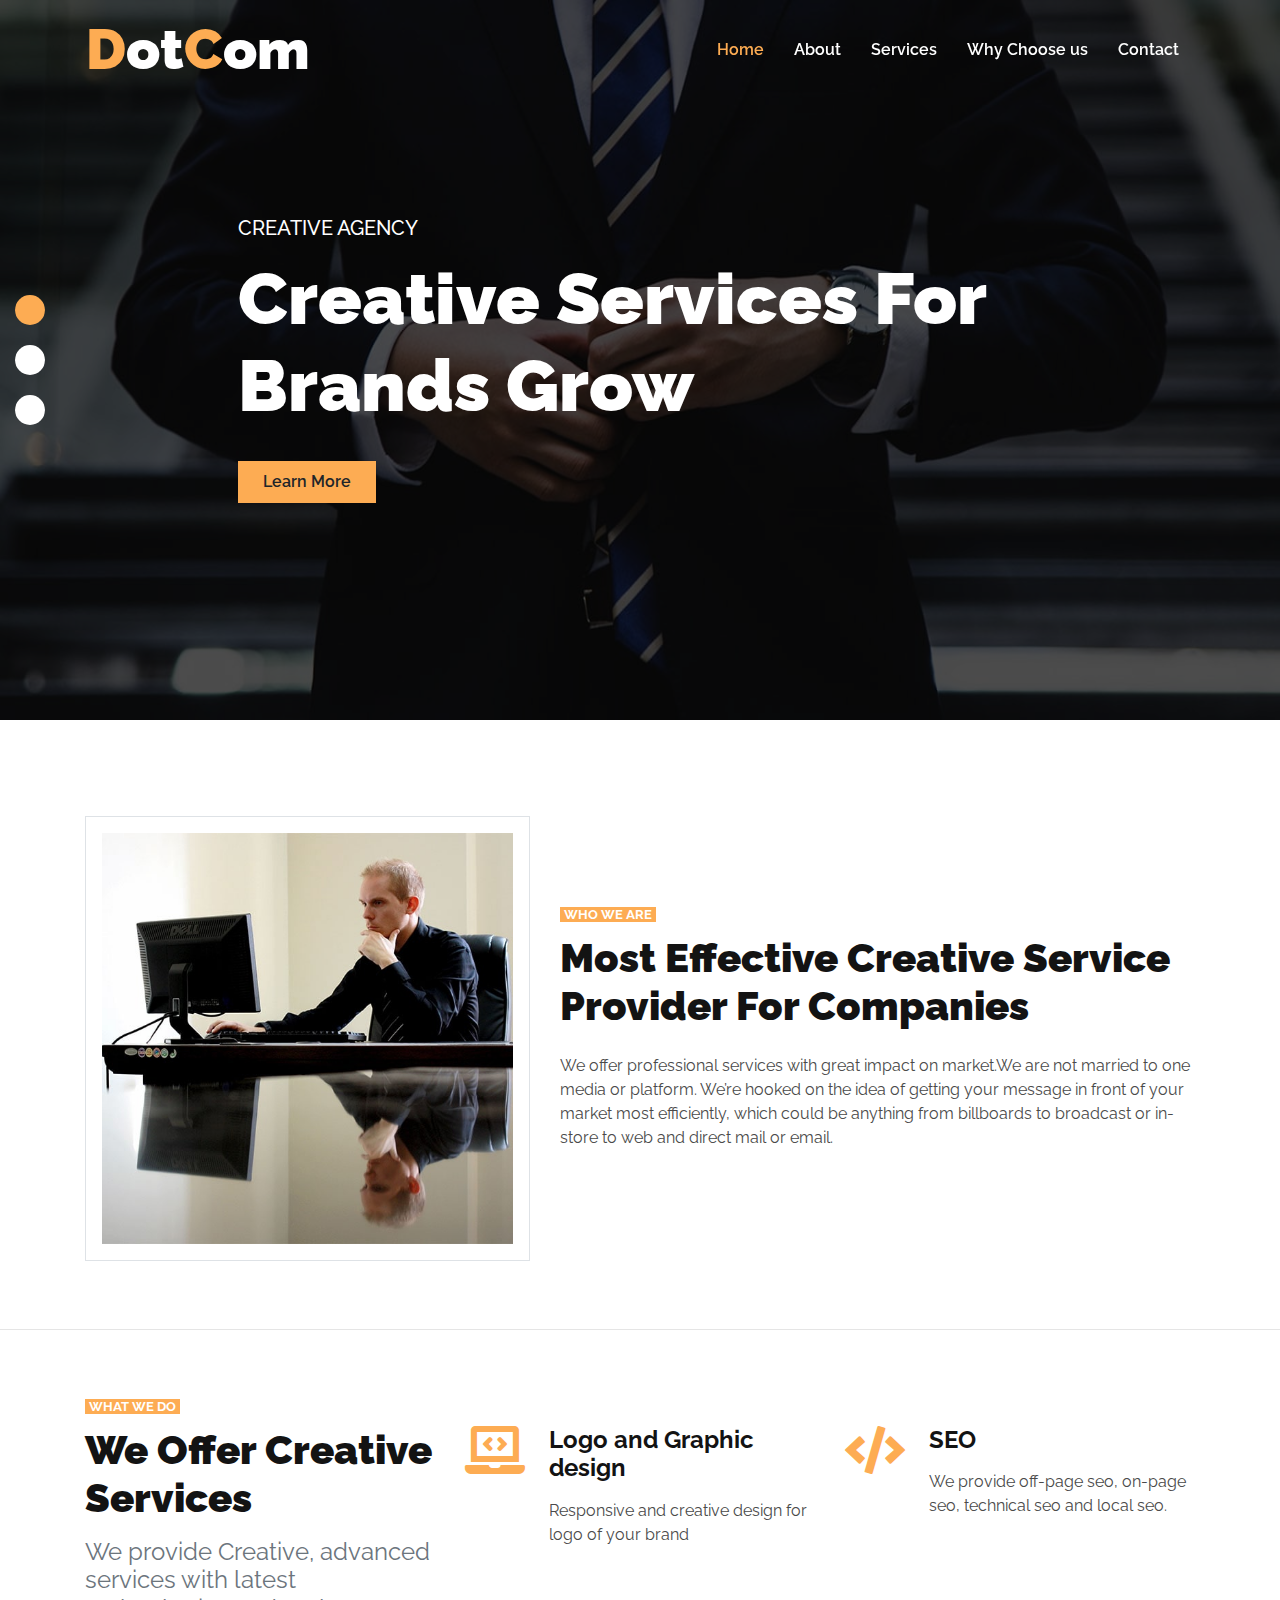
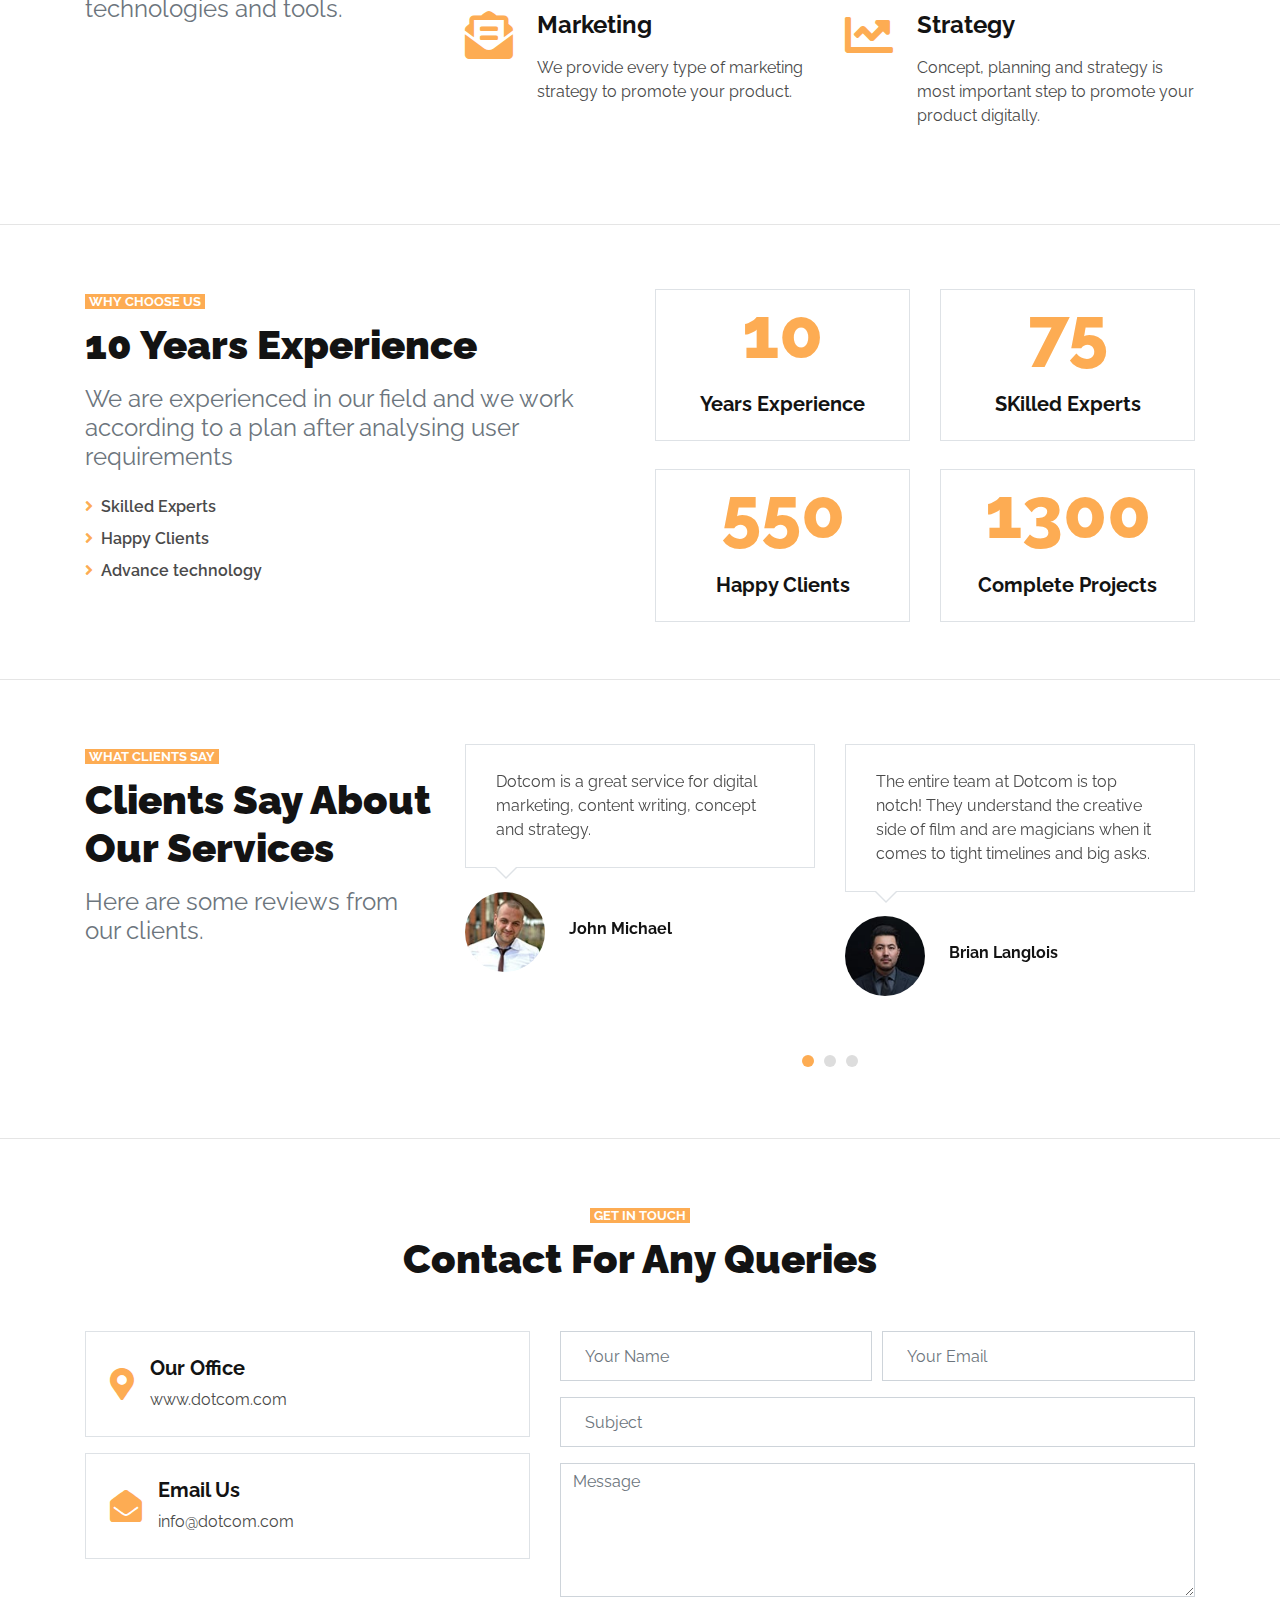
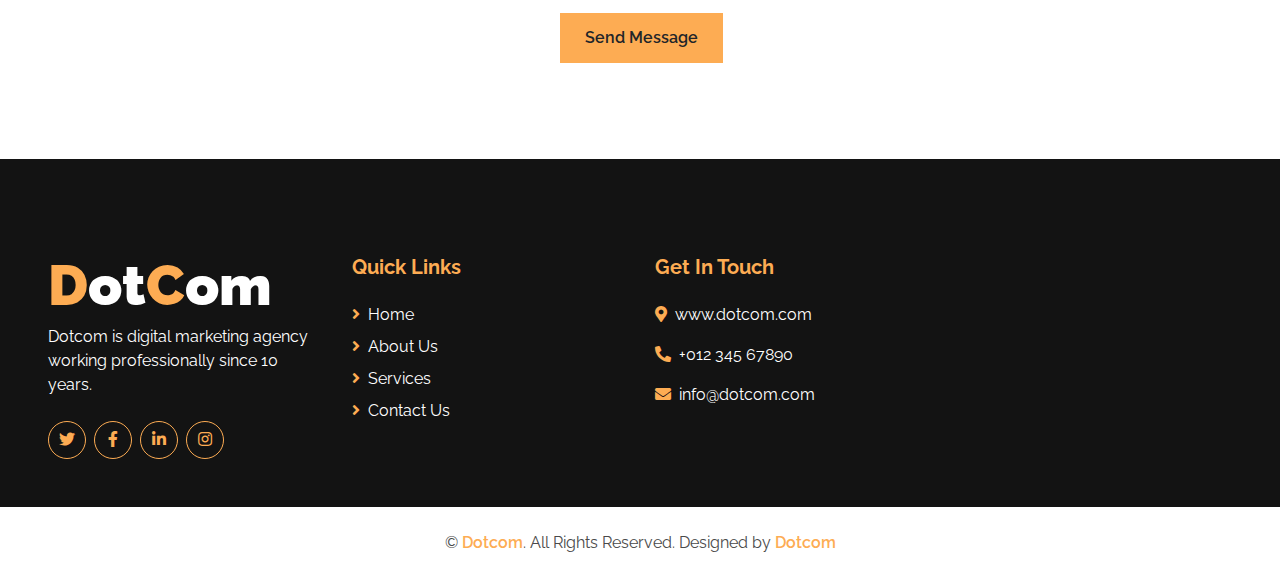
==== commit e7ca59e9: "Add files via upload" ====
--- a/index.html
+++ b/index.html
@@ -211,7 +211,7 @@
             <div class="row">
                 <div class="col-lg-6 mb-5">
                     <small class="bg-primary text-white text-uppercase font-weight-bold px-1">Why Choose Us</small>
-                    <h1 class="mt-2 mb-3">10 Years Expereince</h1>
+                    <h1 class="mt-2 mb-3">10 Years Experience</h1>
                     <h4 class="font-weight-normal text-muted mb-4">We are experienced in our field and we work according to a plan after analysing user requirements</h4>
                     <div class="list-inline mb-4">
                         <p class="font-weight-semi-bold mb-2"><i class="fa fa-angle-right text-primary mr-2"></i>Skilled Experts</p>
@@ -225,7 +225,7 @@
                         <div class="col-sm-6 pb-1">
                             <div class="d-flex flex-column align-items-center border px-4 mb-4">
                                 <h2 class="display-3 text-primary mb-3" data-toggle="counter-up">10</h2>
-                                <h5 class="font-weight-bold mb-4">Years Expereince</h5>
+                                <h5 class="font-weight-bold mb-4">Years Experience</h5>
                             </div>
                         </div>
                         <div class="col-sm-6 pb-1">
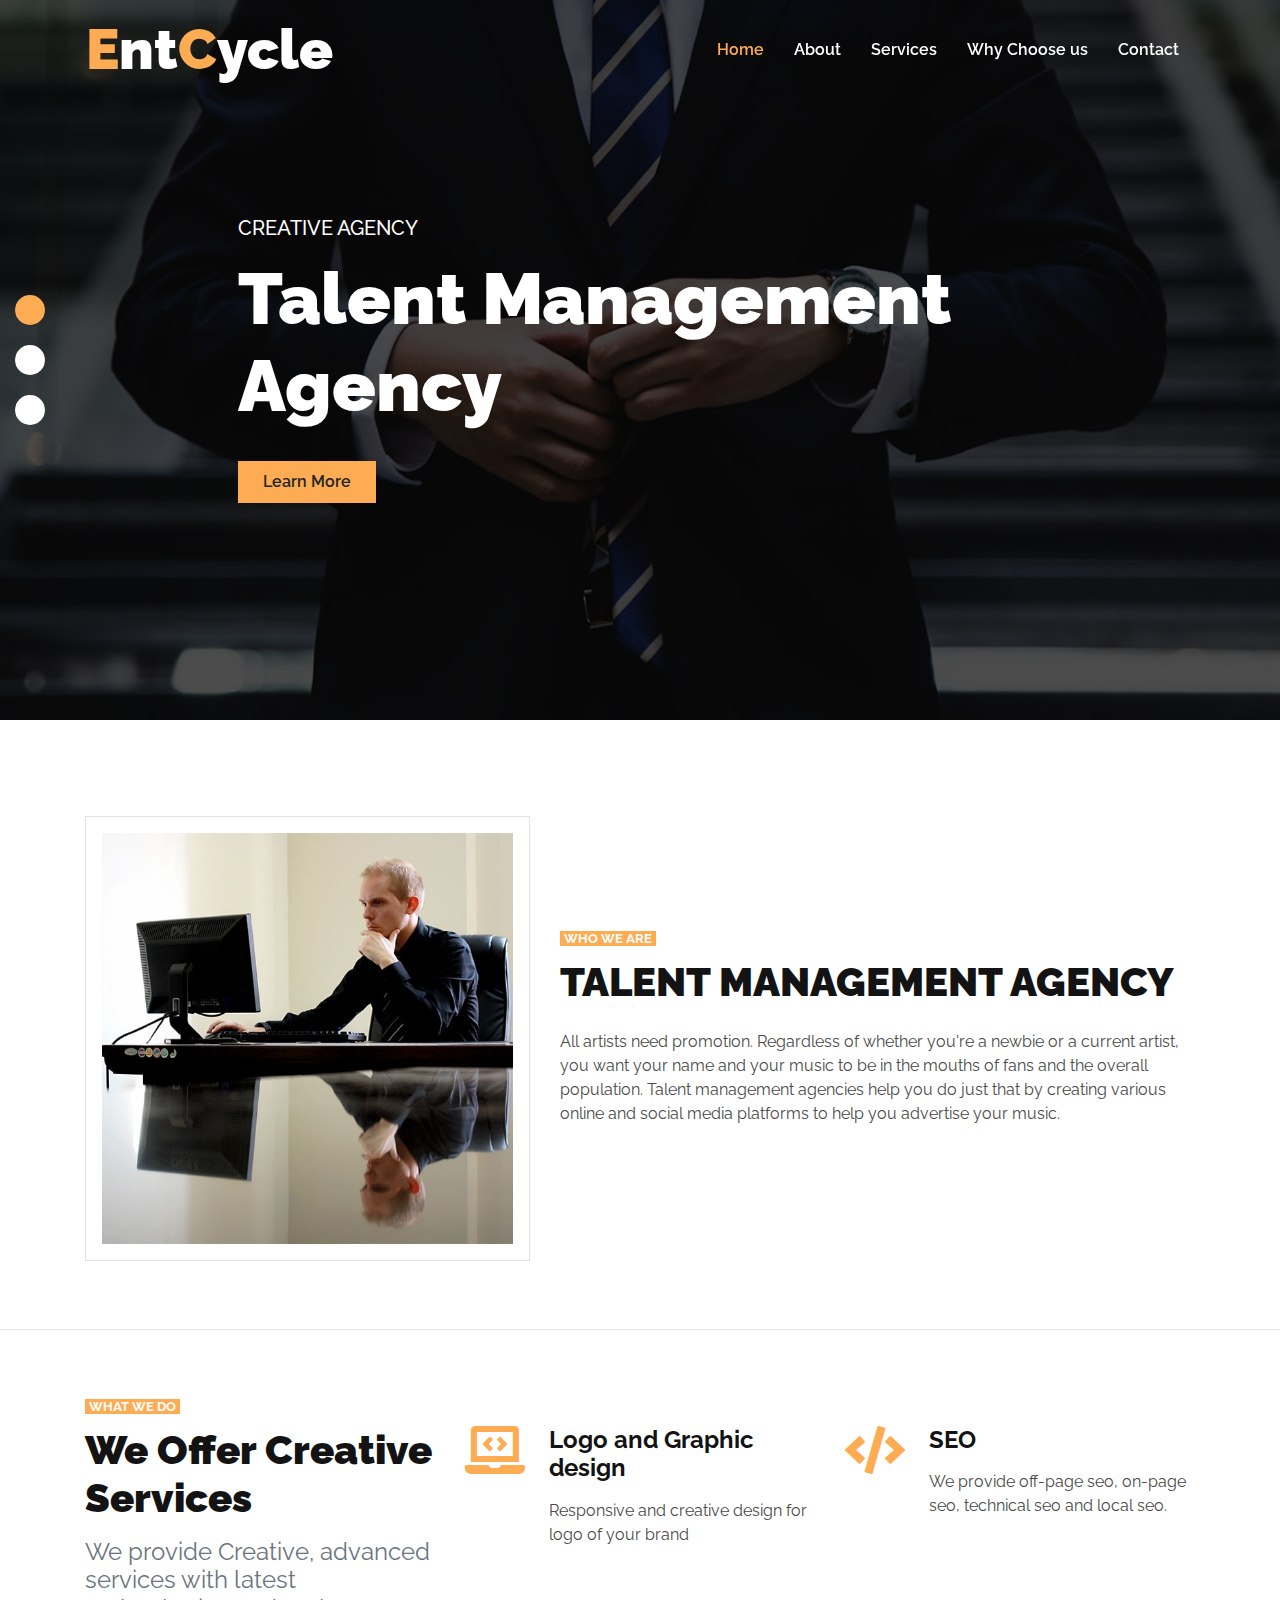
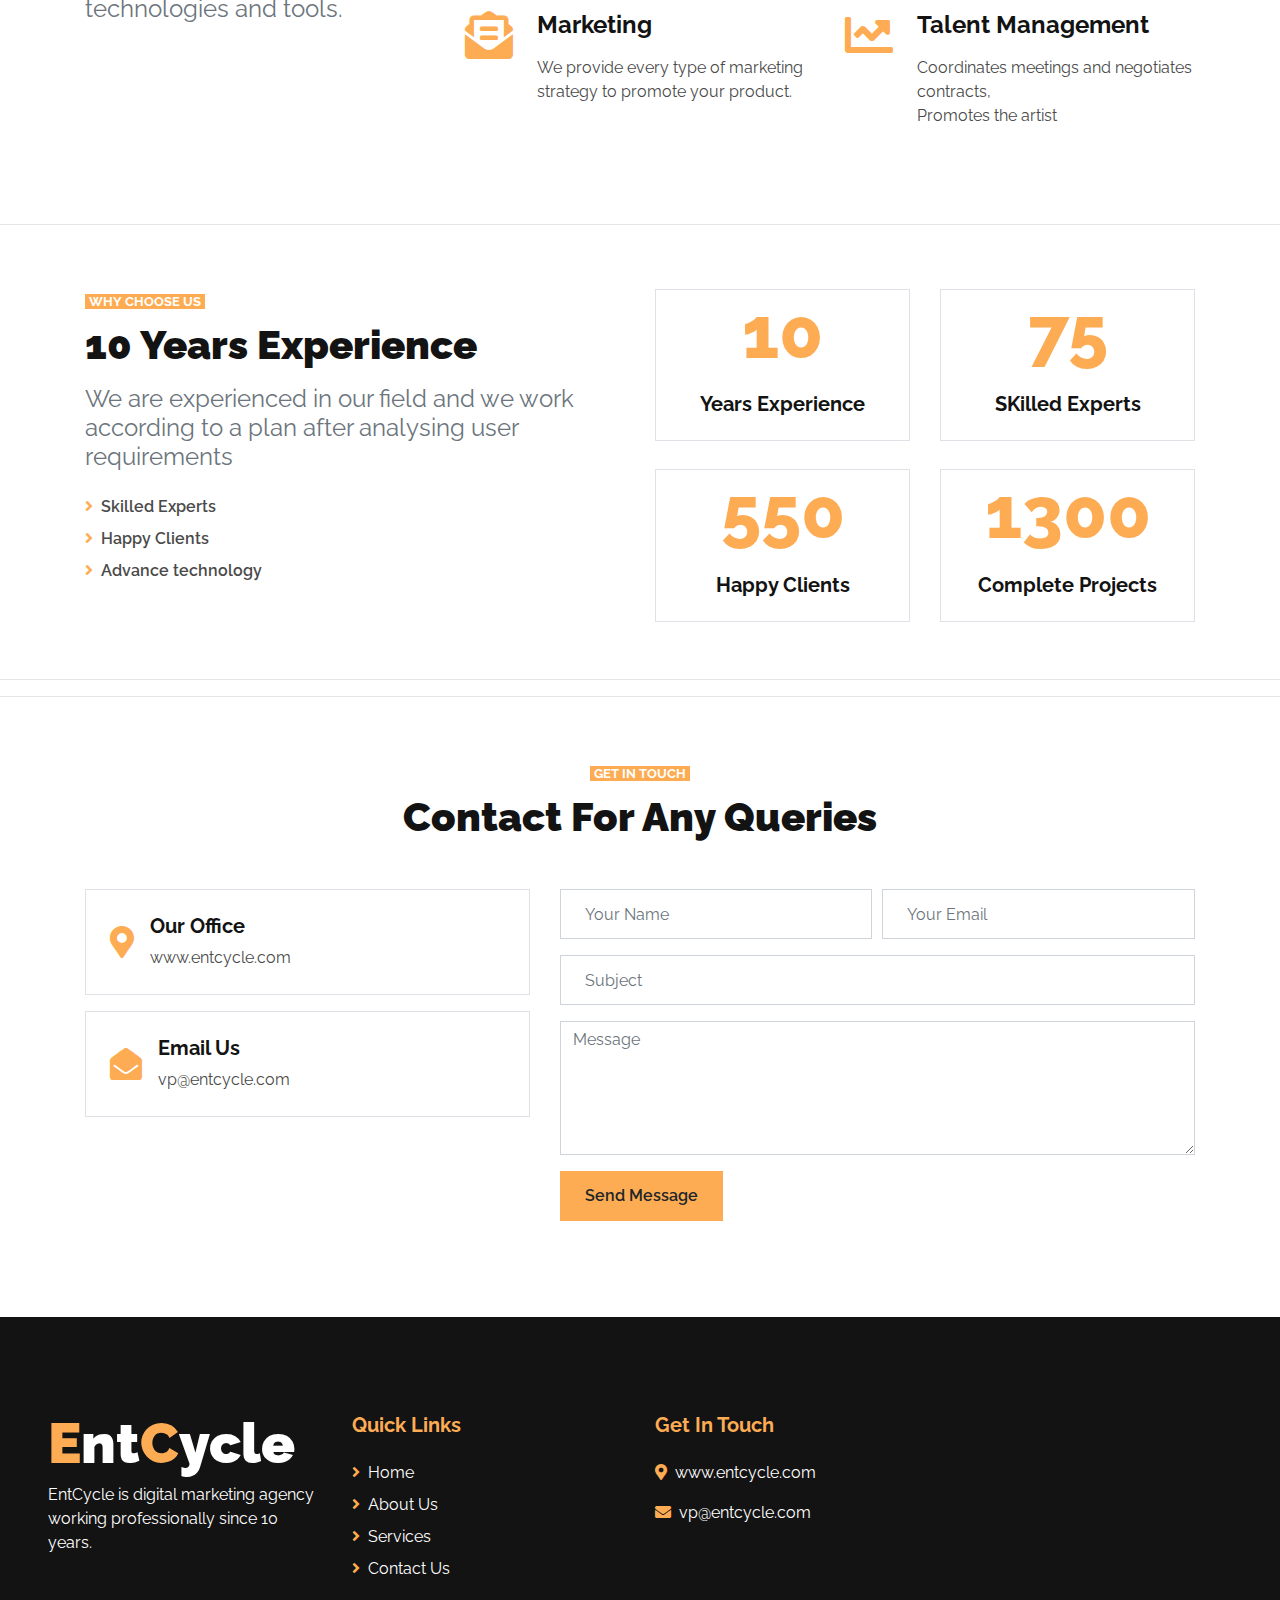
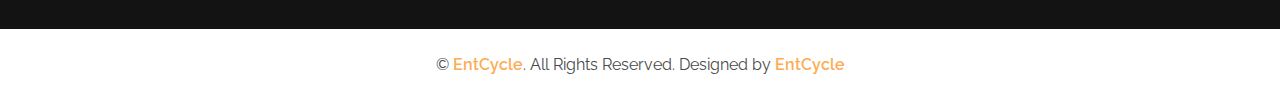
==== commit 5c058bc5: "updated content" ====
--- a/index.html
+++ b/index.html
@@ -3,13 +3,13 @@
 
 <head>
     <meta charset="utf-8">
-    <title>DotCom - Creative Agency Website Template</title>
+    <title>ENTCYCLE - Creative Agency Website Template</title>
     <meta content="width=device-width, initial-scale=1.0" name="viewport">
     <meta content="Free HTML Templates" name="keywords">
     <meta content="Free HTML Templates" name="description">
 
     <!-- Favicon -->
-    <link href="img/favicon.ico" rel="icon">
+    <link href="img/logo/ENT.png" rel="icon">
 
     <!-- Google Web Fonts -->
     <link rel="preconnect" href="https://fonts.gstatic.com">
@@ -31,7 +31,8 @@
         <div class="container-lg p-0">
             <nav class="navbar navbar-expand-lg bg-secondary navbar-dark">
                 <a href="index.html" class="navbar-brand">
-                    <h1 class="m-0 text-white display-4"><span class="text-primary">D</span>ot<span class="text-primary">C</span>om</h1>
+                    <h1 class="m-0 text-white display-4"><span class="text-primary">E</span>nt<span class="text-primary">C</span>ycle</h1>
+                    <!-- <img src="img/logo/ENT.png" alt="logo" width="80"> -->
                 </a>
                 <button type="button" class="navbar-toggler" data-toggle="collapse" data-target="#navbarCollapse">
                     <span class="navbar-toggler-icon"></span>
@@ -66,7 +67,7 @@
                     <div class="carousel-caption d-flex align-items-center justify-content-center">
                         <div class="p-5" style="width: 100%; max-width: 900px;">
                             <h5 class="text-white text-uppercase mb-md-3">Creative Agency</h5>
-                            <h1 class="display-3 text-white mb-md-4">Creative Services For Brands Grow</h1>
+                            <h1 class="display-3 text-white mb-md-4">Talent Management Agency</h1>
                             <a href="#about" class="btn btn-primary py-md-2 px-md-4 font-weight-semi-bold mt-2 js--scroll-to-start">Learn More</a>
                         </div>
                     </div>
@@ -106,8 +107,8 @@
                 </div>
                 <div class="col-lg-7 mt-5 mt-lg-0">
                     <small class="bg-primary text-white text-uppercase font-weight-bold px-1">Who We Are</small>
-                    <h1 class="mt-2 mb-4">Most Effective Creative Service Provider For Companies</h1>
-                    <p class="mb-4">We offer professional services with great impact on market.We are not married to one media or platform. We’re hooked on the idea of getting your message in front of your market most efficiently, which could be anything from billboards to broadcast or in-store to web and direct mail or email.</p>
+                    <h1 class="mt-2 mb-4">TALENT MANAGEMENT AGENCY</h1>
+                    <p class="mb-4">All artists need promotion. Regardless of whether you're a newbie or a current artist, you want your name and your music to be in the mouths of fans and the overall population. Talent management agencies help you do just that by creating various online and social media platforms to help you advertise your music.</p>
                     <!-- <a href="about.html" class="btn btn-primary py-md-2 px-md-4 font-weight-semi-bold">Read More</a> -->
                 </div>
             </div>
@@ -191,8 +192,10 @@
                             <div class="d-flex">
                                 <i class="fa fa-3x fa-chart-line text-primary mr-4"></i>
                                 <div class="d-flex flex-column">
-                                    <h4 class="font-weight-bold mb-3">Strategy</h4>
-                                    <p>Concept, planning and strategy is most important step to promote your product digitally.</p>
+                                    <h4 class="font-weight-bold mb-3">Talent Management</h4>
+                                    <p>Coordinates meetings and negotiates contracts, <br>
+                                        Promotes the artist
+                                    </p>
                                     <!-- <a class="font-weight-semi-bold" href="">Read More <i class="fa fa-angle-double-right"></i></a> -->
                                 </div>
                             </div>
@@ -396,38 +399,36 @@
 
 
     <!-- Testimonial Start -->
-    <div class="container-fluid pt-5">
+    <!-- <div class="container-fluid pt-5">
         <div class="container">
             <div class="row">
                 <div class="col-lg-4 mb-5">
                     <small class="bg-primary text-white text-uppercase font-weight-bold px-1">What clients say</small>
                     <h1 class="mt-2 mb-3">Clients Say About Our Services</h1>
                     <h4 class="font-weight-normal text-muted mb-4">Here are some reviews from our clients.</h4>
-                    <!-- <a href="" class="btn btn-primary py-md-2 px-md-4 font-weight-semi-bold">Submit Review</a> -->
+                   
                 </div>
                 <div class="col-lg-8 mb-5">
                     <div class="owl-carousel testimonial-carousel">
                         <div class="testimonial-item">
                             <div class="testimonial-text position-relative border mb-4" style="padding: 25px 30px;">
-                                Dotcom is a great service for digital marketing, content writing, concept and strategy.
+                                EntCycle is a great service for digital marketing, content writing, concept and strategy.
                             </div>
                             <div class="d-flex align-items-center">
                                 <img class="img-fluid rounded-circle" src="img/testimonial-1.jpg" style="width: 80px; height: 80px;" alt="Image">
                                 <div class="pl-4">
                                     <h6 class="font-weight-bold">John Michael</h6>
-                                    <!-- <i class="text-muted">Profession</i> -->
                                 </div>
                             </div>
                         </div>
                         <div class="testimonial-item">
                             <div class="testimonial-text position-relative border mb-4" style="padding: 25px 30px;">
-                                The entire team at Dotcom is top notch! They understand the creative side of film and are magicians when it comes to tight timelines and big asks. 
+                                The entire team at EntCycle is top notch! They understand the creative side of film and are magicians when it comes to tight timelines and big asks. 
                             </div>
                             <div class="d-flex align-items-center">
                                 <img class="img-fluid rounded-circle" src="img/testimonial-2.jpg" style="width: 80px; height: 80px;" alt="Image">
                                 <div class="pl-4">
                                     <h6 class="font-weight-bold">Brian Langlois</h6>
-                                    <!-- <i class="text-muted">Profession</i> -->
                                 </div>
                             </div>
                         </div>
@@ -439,39 +440,36 @@
                                 <img class="img-fluid rounded-circle" src="img/testimonial-3.jpg" style="width: 80px; height: 80px;" alt="Image">
                                 <div class="pl-4">
                                     <h6 class="font-weight-bold">Kathleen Macaulay</h6>
-                                    <!-- <i class="text-muted">Profession</i> -->
                                 </div>
                             </div>
                         </div>
                         <div class="testimonial-item">
                             <div class="testimonial-text position-relative border mb-4" style="padding: 25px 30px;">
-                                Thank you to the team at Dotcom for a great re-vamped website! The team effort is amazing, and the end result is fabulous.
+                                Thank you to the team at EntCycle for a great re-vamped website! The team effort is amazing, and the end result is fabulous.
                             </div>
                             <div class="d-flex align-items-center">
                                 <img class="img-fluid rounded-circle" src="img/testimonial-4.jpg" style="width: 80px; height: 80px;" alt="Image">
                                 <div class="pl-4">
                                     <h6 class="font-weight-bold">Christina Bernhard</h6>
-                                    <!-- <i class="text-muted">Profession</i> -->
                                 </div>
                             </div>
                         </div>
                         <div class="testimonial-item">
                             <div class="testimonial-text position-relative border mb-4" style="padding: 25px 30px;">
-                                Working with Dotcom to produce videos for my beekeeping company has been one of the best decisions I've made for my business
+                                Working with EntCycle to produce videos for my beekeeping company has been one of the best decisions I've made for my business
                             </div>
                             <div class="d-flex align-items-center">
                                 <img class="img-fluid rounded-circle" src="img/testimonial-5.jpg" style="width: 80px; height: 80px;" alt="Image">
                                 <div class="pl-4">
                                     <h6 class="font-weight-bold">Christine Weithoner</h6>
-                                    <!-- <i class="text-muted">Profession</i> -->
-                                </div>
-                            </div>
-                        </div>
-                    </div>
-                </div>
-            </div>
-        </div>
-    </div>
+                                </div>
+                            </div>
+                        </div>
+                    </div>
+                </div>
+            </div>
+        </div>
+    </div> -->
     <!-- Testimonial End -->
 <hr>
 
@@ -547,14 +545,14 @@
                         <i class="fa fa-2x fa-map-marker-alt text-primary mr-3"></i>
                         <div class="d-flex flex-column">
                             <h5 class="font-weight-bold">Our Office</h5>
-                            <p class="m-0">www.dotcom.com</p>
+                            <p class="m-0">www.entcycle.com</p>
                         </div>
                     </div>
                     <div class="d-flex align-items-center border mb-3 p-4">
                         <i class="fa fa-2x fa-envelope-open text-primary mr-3"></i>
                         <div class="d-flex flex-column">
                             <h5 class="font-weight-bold">Email Us</h5>
-                            <p class="m-0">info@dotcom.com</p>
+                            <p class="m-0">vp@entcycle.com</p>
                         </div>
                     </div>
                     <!-- <div class="d-flex align-items-center border mb-3 mb-md-0 p-4">
@@ -607,15 +605,15 @@
         <div class="row pt-5">
             <div class="col-lg-3 col-md-6 mb-5">
                 <a href="index.html" class="navbar-brand">
-                    <h1 class="m-0 mt-n2 text-white display-4"><span class="text-primary">D</span>ot<span class="text-primary">C</span>om</h1>
+                    <h1 class="m-0 mt-n2 text-white display-4"><span class="text-primary">E</span>nt<span class="text-primary">C</span>ycle</h1>
                 </a>
-                <p>Dotcom is digital marketing agency working professionally since 10 years.</p>
-                <div class="d-flex justify-content-start mt-4">
+                <p>EntCycle is digital marketing agency working professionally since 10 years.</p>
+                <!-- <div class="d-flex justify-content-start mt-4">
                     <a class="btn btn-outline-primary rounded-circle text-center mr-2 px-0" style="width: 38px; height: 38px;" href="#"><i class="fab fa-twitter"></i></a>
                     <a class="btn btn-outline-primary rounded-circle text-center mr-2 px-0" style="width: 38px; height: 38px;" href="#"><i class="fab fa-facebook-f"></i></a>
                     <a class="btn btn-outline-primary rounded-circle text-center mr-2 px-0" style="width: 38px; height: 38px;" href="#"><i class="fab fa-linkedin-in"></i></a>
                     <a class="btn btn-outline-primary rounded-circle text-center mr-2 px-0" style="width: 38px; height: 38px;" href="#"><i class="fab fa-instagram"></i></a>
-                </div>
+                </div> -->
             </div>
             <div class="col-lg-3 col-md-6 mb-5">
                 <h5 class="font-weight-bold text-primary mb-4">Quick Links</h5>
@@ -640,16 +638,16 @@
             <div class="col-lg-3 col-md-6 mb-5">
                 <h5 class="font-weight-bold text-primary mb-4">Get In Touch</h5>
                 <!-- <p>Dolor clita stet nonumy clita diam vero, et et ipsum diam labore</p> -->
-                <p><i class="fa fa-map-marker-alt text-primary mr-2"></i>www.dotcom.com</p>
-                <p><i class="fa fa-phone-alt text-primary mr-2"></i>+012 345 67890</p>
-                <p><i class="fa fa-envelope text-primary mr-2"></i>info@dotcom.com</p>
+                <p><i class="fa fa-map-marker-alt text-primary mr-2"></i>www.entcycle.com</p>
+                <!-- <p><i class="fa fa-phone-alt text-primary mr-2"></i>+012 345 67890</p> -->
+                <p><i class="fa fa-envelope text-primary mr-2"></i>vp@entcycle.com</p>
             </div>
         </div>
     </div>
     <div class="container-fluid py-4 px-sm-3 px-md-5">
         <p class="m-0 text-center">
-            &copy; <a class="font-weight-semi-bold" href="#">Dotcom</a>. All Rights Reserved. Designed by
-            <a class="font-weight-semi-bold" href="#">Dotcom</a>
+            &copy; <a class="font-weight-semi-bold" href="#">EntCycle</a>. All Rights Reserved. Designed by
+            <a class="font-weight-semi-bold" href="#">EntCycle</a>
         </p>
     </div>
     <!-- Footer End -->
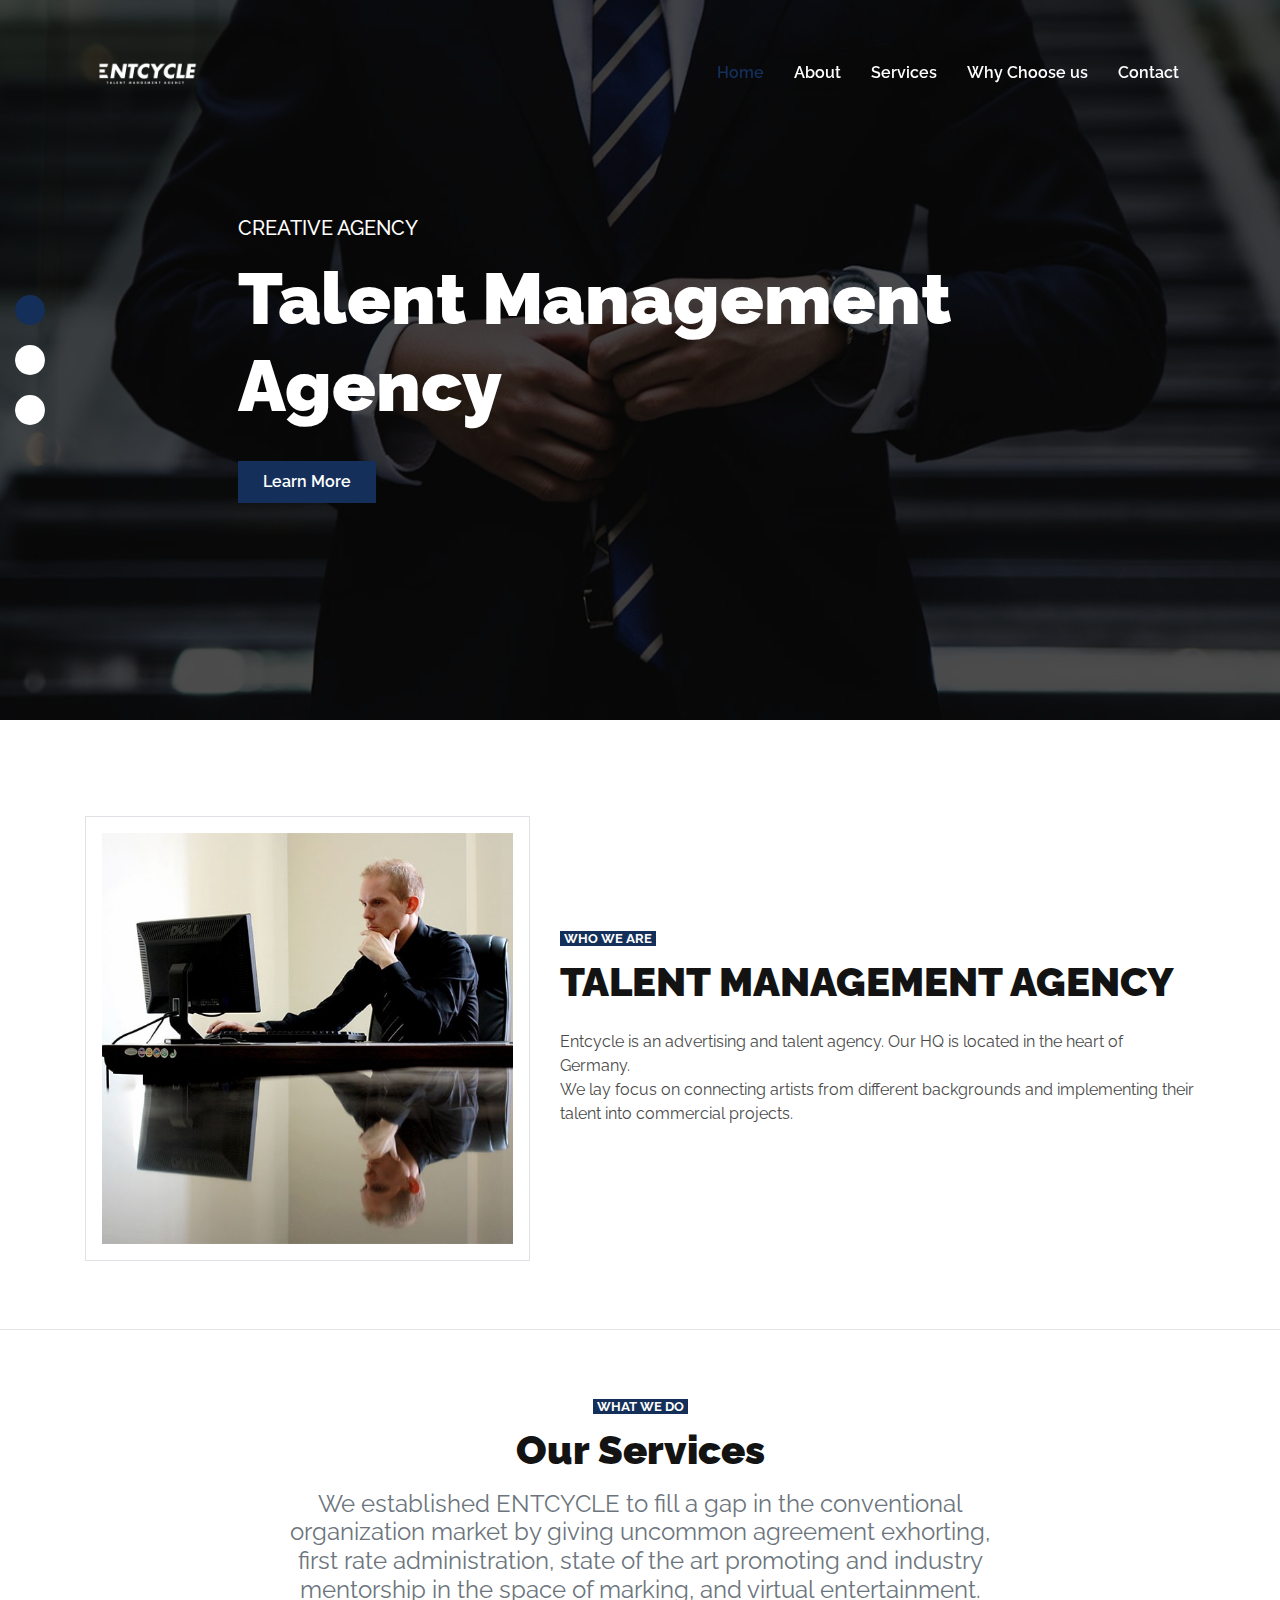
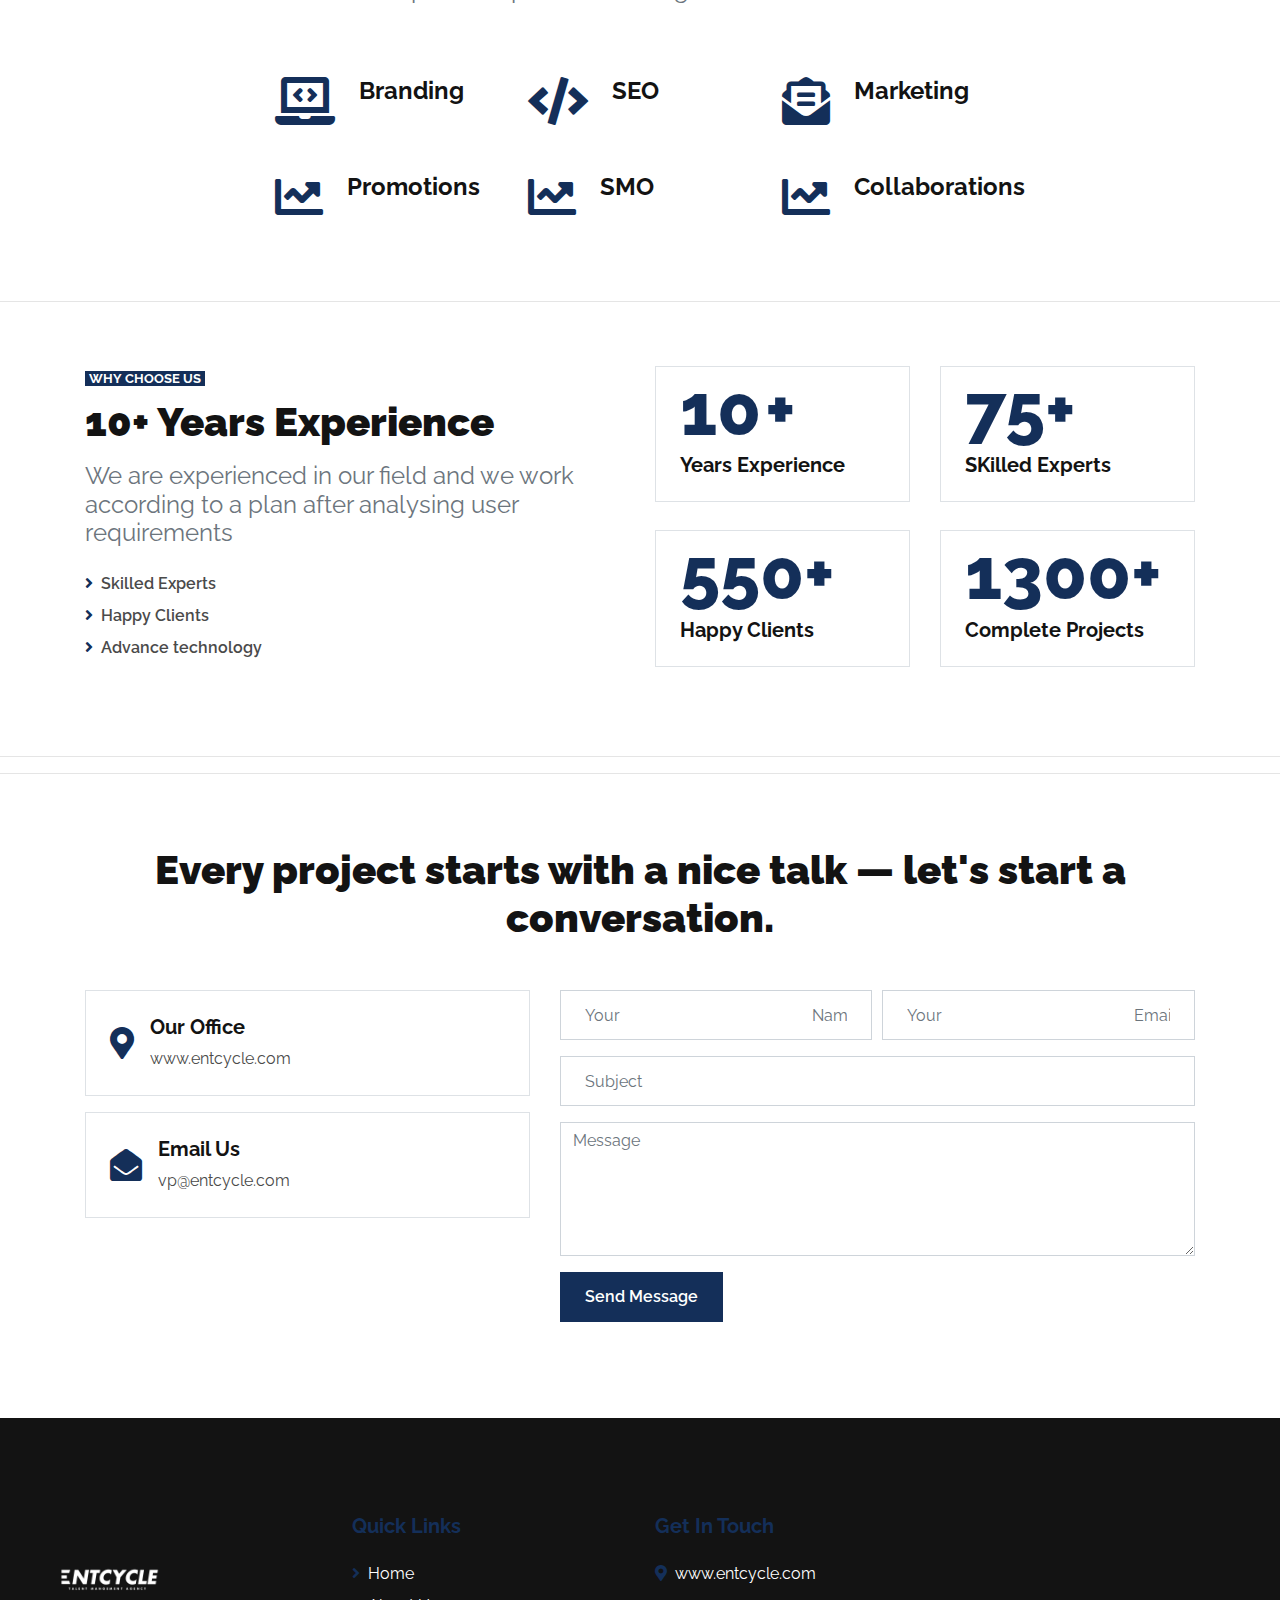
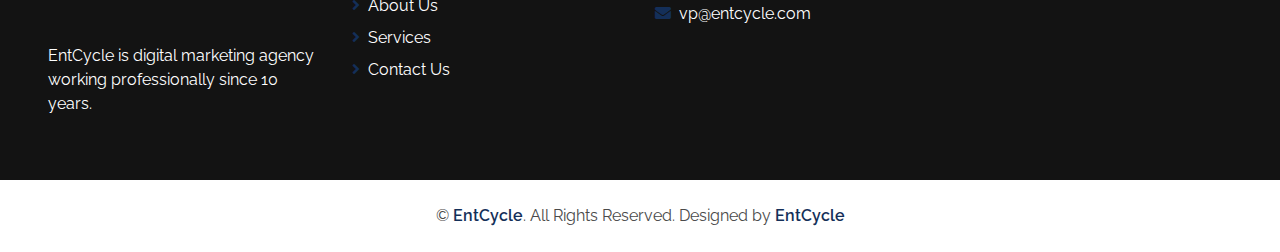
==== commit 2a160e4f: "updated content" ====
--- a/index.html
+++ b/index.html
@@ -1,118 +1,159 @@
 <!DOCTYPE html>
 <html lang="en">
 
-<head>
-    <meta charset="utf-8">
-    <title>ENTCYCLE - Creative Agency Website Template</title>
-    <meta content="width=device-width, initial-scale=1.0" name="viewport">
-    <meta content="Free HTML Templates" name="keywords">
-    <meta content="Free HTML Templates" name="description">
-
-    <!-- Favicon -->
-    <link href="img/logo/ENT.png" rel="icon">
-
-    <!-- Google Web Fonts -->
-    <link rel="preconnect" href="https://fonts.gstatic.com">
-    <link href="https://fonts.googleapis.com/css2?family=Raleway:wght@400;500;600;700;800;900&display=swap" rel="stylesheet"> 
-
-    <!-- Font Awesome -->
-    <link href="https://cdnjs.cloudflare.com/ajax/libs/font-awesome/5.15.0/css/all.min.css" rel="stylesheet">
-
-    <!-- Libraries Stylesheet -->
-    <link href="lib/owlcarousel/assets/owl.carousel.min.css" rel="stylesheet">
-
-    <!-- Customized Bootstrap Stylesheet -->
-    <link href="css/style.css" rel="stylesheet">
-</head>
-
-<body>
-    <!-- Navbar Start -->
-    <div class="container-fluid nav-bar p-0">
-        <div class="container-lg p-0">
-            <nav class="navbar navbar-expand-lg bg-secondary navbar-dark">
-                <a href="index.html" class="navbar-brand">
-                    <h1 class="m-0 text-white display-4"><span class="text-primary">E</span>nt<span class="text-primary">C</span>ycle</h1>
-                    <!-- <img src="img/logo/ENT.png" alt="logo" width="80"> -->
-                </a>
-                <button type="button" class="navbar-toggler" data-toggle="collapse" data-target="#navbarCollapse">
-                    <span class="navbar-toggler-icon"></span>
-                </button>
-                <div class="collapse navbar-collapse justify-content-between" id="navbarCollapse">
-                    <div class="navbar-nav ml-auto py-0 " >
-                        <a href="#" class="nav-item nav-link active">Home</a>
-                        <a href="#about" class="nav-item nav-link js--scroll-to-start">About</a>
-                        <a href="#service" class="nav-item nav-link js--scroll-to-service">Services</a>
-                        <a href="#experince" class="nav-item nav-link js--scroll-to-experience">Why Choose us</a>
-                       
-                        <a href="#contact" class="nav-item nav-link js--scroll-to-contact">Contact</a>
-                    </div>
-                </div>
-            </nav>
-        </div>
-    </div>
-    <!-- Navbar End -->
-
-
-    <!-- Carousel Start -->
-    <div class="container-fluid p-0 mb-5">
-        <div id="header-carousel" class="carousel slide carousel-fade" data-ride="carousel">
-            <ol class="carousel-indicators">
-                <li data-target="#header-carousel" data-slide-to="0" class="active"></li>
-                <li data-target="#header-carousel" data-slide-to="1"></li>
-                <li data-target="#header-carousel" data-slide-to="2"></li>
-            </ol>
-            <div class="carousel-inner">
-                <div class="carousel-item active">
-                    <img class="img-fluid" src="img/carousel-1.jpg" alt="Image">
-                    <div class="carousel-caption d-flex align-items-center justify-content-center">
-                        <div class="p-5" style="width: 100%; max-width: 900px;">
-                            <h5 class="text-white text-uppercase mb-md-3">Creative Agency</h5>
-                            <h1 class="display-3 text-white mb-md-4">Talent Management Agency</h1>
-                            <a href="#about" class="btn btn-primary py-md-2 px-md-4 font-weight-semi-bold mt-2 js--scroll-to-start">Learn More</a>
-                        </div>
-                    </div>
-                </div>
-                <div class="carousel-item">
-                    <img class="img-fluid" src="img/carousel-2.jpg" alt="Image">
-                    <div class="carousel-caption d-flex align-items-center justify-content-center">
-                        <div class="p-5" style="width: 100%; max-width: 900px;">
-                            <h5 class="text-white text-uppercase mb-md-3">Creative Agency</h5>
-                            <h1 class="display-3 text-white mb-md-4">Highly Professional Team Members</h1>
-                            <a href="#about" class="btn btn-primary py-md-2 px-md-4 font-weight-semi-bold mt-2 js--scroll-to-start">Learn More</a>
-                        </div>
-                    </div>
-                </div>
-                <div class="carousel-item">
-                    <img class="img-fluid" src="img/carousel-3.jpg" alt="Image">
-                    <div class="carousel-caption d-flex align-items-center justify-content-center">
-                        <div class="p-5" style="width: 100%; max-width: 900px;">
-                            <h5 class="text-white text-uppercase mb-md-3">Creative Agency</h5>
-                            <h1 class="display-3 text-white mb-md-4">Happy Clients & Positive Reviews</h1>
-                            <a href="#about" class="btn btn-primary py-md-2 px-md-4 font-weight-semi-bold mt-2 js--scroll-to-start">Learn More</a>
-                        </div>
-                    </div>
-                </div>
-            </div>
-        </div>
-    </div>
-    <!-- Carousel End -->
-
-
-    <!-- About Start -->
-    <div class="container-fluid py-5 js--section-features" id="about">
-        <div class="container">
-            <div class="row align-items-center pb-1">
-                <div class="col-lg-5">
-                    <img class="img-thumbnail p-3" src="img/about.jpg" alt="">
-                </div>
-                <div class="col-lg-7 mt-5 mt-lg-0">
-                    <small class="bg-primary text-white text-uppercase font-weight-bold px-1">Who We Are</small>
-                    <h1 class="mt-2 mb-4">TALENT MANAGEMENT AGENCY</h1>
-                    <p class="mb-4">All artists need promotion. Regardless of whether you're a newbie or a current artist, you want your name and your music to be in the mouths of fans and the overall population. Talent management agencies help you do just that by creating various online and social media platforms to help you advertise your music.</p>
-                    <!-- <a href="about.html" class="btn btn-primary py-md-2 px-md-4 font-weight-semi-bold">Read More</a> -->
-                </div>
-            </div>
-            <!-- <div class="row mt-4">
+    <head>
+        <meta charset="utf-8">
+        <title>ENTCYCLE - Talent Management Agency</title>
+        <meta content="width=device-width, initial-scale=1.0" name="viewport">
+        <meta content="Free HTML Templates" name="keywords">
+        <meta content="Free HTML Templates" name="description">
+
+        <!-- Favicon -->
+        <link href="img/logo/ENT.png" rel="icon">
+
+        <!-- Google Web Fonts -->
+        <link rel="preconnect" href="https://fonts.gstatic.com">
+        <link
+            href="https://fonts.googleapis.com/css2?family=Raleway:wght@400;500;600;700;800;900&display=swap"
+            rel="stylesheet">
+
+        <!-- Font Awesome -->
+        <link
+            href="https://cdnjs.cloudflare.com/ajax/libs/font-awesome/5.15.0/css/all.min.css"
+            rel="stylesheet">
+
+        <!-- Libraries Stylesheet -->
+        <link href="lib/owlcarousel/assets/owl.carousel.min.css"
+            rel="stylesheet">
+
+        <!-- Customized Bootstrap Stylesheet -->
+        <link href="css/style.css" rel="stylesheet">
+    </head>
+
+    <body>
+        <!-- Navbar Start -->
+        <div class="container-fluid nav-bar p-0">
+            <div class="container-lg p-0">
+                <nav class="navbar navbar-expand-lg bg-secondary navbar-dark">
+                    <a href="index.html" class="navbar-brand">
+                        <!-- <h1 class="m-0 text-white display-4"><span
+                                class="text-primary">E</span>nt<span
+                                class="text-primary">C</span>ycle</h1> -->
+                        <img src="img/logo/entcycle.png" alt="logo" width="120">
+                    </a>
+                    <button type="button" class="navbar-toggler"
+                        data-toggle="collapse" data-target="#navbarCollapse">
+                        <span class="navbar-toggler-icon"></span>
+                    </button>
+                    <div class="collapse navbar-collapse
+                        justify-content-between" id="navbarCollapse">
+                        <div class="navbar-nav ml-auto py-0 ">
+                            <a href="#" class="nav-item nav-link active">Home</a>
+                            <a href="#about" class="nav-item nav-link
+                                js--scroll-to-start">About</a>
+                            <a href="#service" class="nav-item nav-link
+                                js--scroll-to-service">Services</a>
+                            <a href="#experince" class="nav-item nav-link
+                                js--scroll-to-experience">Why Choose us</a>
+
+                            <a href="#contact" class="nav-item nav-link
+                                js--scroll-to-contact">Contact</a>
+                        </div>
+                    </div>
+                </nav>
+            </div>
+        </div>
+        <!-- Navbar End -->
+
+
+        <!-- Carousel Start -->
+        <div class="container-fluid p-0 mb-5">
+            <div id="header-carousel" class="carousel slide carousel-fade"
+                data-ride="carousel">
+                <ol class="carousel-indicators">
+                    <li data-target="#header-carousel" data-slide-to="0"
+                        class="active"></li>
+                    <li data-target="#header-carousel" data-slide-to="1"></li>
+                    <li data-target="#header-carousel" data-slide-to="2"></li>
+                </ol>
+                <div class="carousel-inner">
+                    <div class="carousel-item active">
+                        <img class="img-fluid" src="img/carousel-1.jpg"
+                            alt="Image">
+                        <div class="carousel-caption d-flex align-items-center
+                            justify-content-center">
+                            <div class="p-5" style="width: 100%; max-width:
+                                900px;">
+                                <h5 class="text-white text-uppercase mb-md-3">Creative
+                                    Agency</h5>
+                                <h1 class="display-3 text-white mb-md-4">Talent
+                                    Management Agency</h1>
+                                <a href="#about" class="btn btn-primary py-md-2
+                                    px-md-4 font-weight-semi-bold mt-2
+                                    js--scroll-to-start">Learn More</a>
+                            </div>
+                        </div>
+                    </div>
+                    <div class="carousel-item">
+                        <img class="img-fluid" src="img/carousel-2.jpg"
+                            alt="Image">
+                        <div class="carousel-caption d-flex align-items-center
+                            justify-content-center">
+                            <div class="p-5" style="width: 100%; max-width:
+                                900px;">
+                                <h5 class="text-white text-uppercase mb-md-3">Talent
+                                    Management Agency</h5>
+                                <h1 class="display-3 text-white mb-md-4">The Key To Your Potential.</h1>
+                                <a href="#about" class="btn btn-primary py-md-2
+                                    px-md-4 font-weight-semi-bold mt-2
+                                    js--scroll-to-start">Learn More</a>
+                            </div>
+                        </div>
+                    </div>
+                    <div class="carousel-item">
+                        <img class="img-fluid" src="img/carousel-3.jpg"
+                            alt="Image">
+                        <div class="carousel-caption d-flex align-items-center
+                            justify-content-center">
+                            <div class="p-5" style="width: 100%; max-width:
+                                900px;">
+                                <h5 class="text-white text-uppercase mb-md-3">Creative
+                                    Agency</h5>
+                                <h1 class="display-3 text-white mb-md-4">Where Your Visions Come To Life</h1>
+                                <a href="#about" class="btn btn-primary py-md-2
+                                    px-md-4 font-weight-semi-bold mt-2
+                                    js--scroll-to-start">Learn More</a>
+                            </div>
+                        </div>
+                    </div>
+                </div>
+            </div>
+        </div>
+        <!-- Carousel End -->
+
+
+        <!-- About Start -->
+        <div class="container-fluid py-5 js--section-features" id="about">
+            <div class="container">
+                <div class="row align-items-center pb-1">
+                    <div class="col-lg-5">
+                        <img class="img-thumbnail p-3" src="img/about.jpg"
+                            alt="">
+                    </div>
+                    <div class="col-lg-7 mt-5 mt-lg-0">
+                        <small class="bg-primary text-white text-uppercase
+                            font-weight-bold px-1">Who We Are</small>
+                        <h1 class="mt-2 mb-4">TALENT MANAGEMENT AGENCY</h1>
+                        <p class="mb-4">Entcycle is an advertising and talent
+                            agency. Our HQ is located in the heart of Germany.
+                            <br>
+                            We lay focus on connecting artists from different
+                            backgrounds and implementing their talent into
+                            commercial projects.</p>
+                        <!-- <a href="about.html" class="btn btn-primary py-md-2 px-md-4 font-weight-semi-bold">Read More</a> -->
+                    </div>
+                </div>
+                <!-- <div class="row mt-4">
                 <div class="col-md-4">
                     <div class="d-flex align-items-center border mb-4 mb-lg-0 p-4" style="height: 120px;">
                         <i class="fa fa-2x fa-map-marker-alt text-primary mr-3"></i>
@@ -141,124 +182,165 @@
                     </div>
                 </div>
             </div> -->
-        </div>
-    </div>
-    <!-- About End -->
-
-<hr>
-    <!-- Services Start -->
-    <div class="container-fluid pt-5 pb-3 js--section-service" id="service">
-        <div class="container">
-            <div class="row">
-                <div class="col-lg-4 mb-5">
-                    <small class="bg-primary text-white text-uppercase font-weight-bold px-1">What we do</small>
-                    <h1 class="mt-2 mb-3">We Offer Creative Services</h1>
-                    <h4 class="font-weight-normal text-muted mb-4">We provide Creative, advanced services with latest technologies and tools.</h4>
-                    <!-- <a href="" class="btn btn-primary py-md-2 px-md-4 font-weight-semi-bold">Discover More</a> -->
-                </div>
-                <div class="col-lg-8" style="margin-top: 2rem;">
-                    <div class="row">
-                        <div class="col-md-6 mb-5">
-                            <div class="d-flex">
-                                <i class="fa fa-3x fa-laptop-code text-primary mr-4"></i>
-                                <div class="d-flex flex-column">
-                                    <h4 class="font-weight-bold mb-3">Logo and Graphic design</h4>
-                                    <p>Responsive and creative design for logo of your brand</p>
-                                    <!-- <a class="font-weight-semi-bold" href="">Read More <i class="fa fa-angle-double-right"></i></a> -->
-                                </div>
-                            </div>
-                        </div>
-                        <div class="col-md-6 mb-5">
-                            <div class="d-flex">
-                                <i class="fa fa-3x fa-code text-primary mr-4"></i>
-                                <div class="d-flex flex-column">
-                                    <h4 class="font-weight-bold mb-3">SEO</h4>
-                                    <p>We provide off-page seo, on-page seo, technical seo and local seo.</p>
-                                    <!-- <a class="font-weight-semi-bold" href="">Read More <i class="fa fa-angle-double-right"></i></a> -->
-                                </div>
-                            </div>
-                        </div>
-                        <div class="col-md-6 mb-5">
-                            <div class="d-flex">
-                                <i class="fa fa-3x fa-envelope-open-text text-primary mr-4"></i>
-                                <div class="d-flex flex-column">
-                                    <h4 class="font-weight-bold mb-3">Marketing</h4>
-                                    <p>We provide every type of marketing strategy to promote your product.</p>
-                                    <!-- <a class="font-weight-semi-bold" href="">Read More <i class="fa fa-angle-double-right"></i></a> -->
-                                </div>
-                            </div>
-                        </div>
-                        <div class="col-md-6 mb-5">
-                            <div class="d-flex">
-                                <i class="fa fa-3x fa-chart-line text-primary mr-4"></i>
-                                <div class="d-flex flex-column">
-                                    <h4 class="font-weight-bold mb-3">Talent Management</h4>
-                                    <p>Coordinates meetings and negotiates contracts, <br>
-                                        Promotes the artist
-                                    </p>
-                                    <!-- <a class="font-weight-semi-bold" href="">Read More <i class="fa fa-angle-double-right"></i></a> -->
-                                </div>
-                            </div>
-                        </div>
-                    </div>
-                </div>
-            </div>
-        </div>
-    </div>
-    <!-- Services End -->
-<hr>
-
-    <!-- Features Start -->
-    <div class="container-fluid pt-5 pb-2 js--section-experience" id="experience" >
-        <div class="container">
-            <div class="row">
-                <div class="col-lg-6 mb-5">
-                    <small class="bg-primary text-white text-uppercase font-weight-bold px-1">Why Choose Us</small>
-                    <h1 class="mt-2 mb-3">10 Years Experience</h1>
-                    <h4 class="font-weight-normal text-muted mb-4">We are experienced in our field and we work according to a plan after analysing user requirements</h4>
-                    <div class="list-inline mb-4">
-                        <p class="font-weight-semi-bold mb-2"><i class="fa fa-angle-right text-primary mr-2"></i>Skilled Experts</p>
-                        <p class="font-weight-semi-bold mb-2"><i class="fa fa-angle-right text-primary mr-2"></i>Happy Clients</p>
-                        <p class="font-weight-semi-bold mb-2"><i class="fa fa-angle-right text-primary mr-2"></i>Advance technology</p>
-                    </div>
-                    <!-- <a href="" class="btn btn-primary py-md-2 px-md-4 font-weight-semi-bold">Learn More</a> -->
-                </div>
-                <div class="col-lg-6">
-                    <div class="row">
-                        <div class="col-sm-6 pb-1">
-                            <div class="d-flex flex-column align-items-center border px-4 mb-4">
-                                <h2 class="display-3 text-primary mb-3" data-toggle="counter-up">10</h2>
-                                <h5 class="font-weight-bold mb-4">Years Experience</h5>
-                            </div>
-                        </div>
-                        <div class="col-sm-6 pb-1">
-                            <div class="d-flex flex-column align-items-center border px-4 mb-4">
-                                <h2 class="display-3 text-primary mb-3" data-toggle="counter-up">75</h2>
-                                <h5 class="font-weight-bold mb-4">SKilled Experts</h5>
-                            </div>
-                        </div>
-                        <div class="col-sm-6 pb-1">
-                            <div class="d-flex flex-column align-items-center border px-4 mb-4">
-                                <h2 class="display-3 text-primary mb-3" data-toggle="counter-up">550</h2>
-                                <h5 class="font-weight-bold mb-4">Happy Clients</h5>
-                            </div>
-                        </div>
-                        <div class="col-sm-6 pb-1">
-                            <div class="d-flex flex-column align-items-center border px-4 mb-4">
-                                <h2 class="display-3 text-primary mb-3" data-toggle="counter-up">1300</h2>
-                                <h5 class="font-weight-bold mb-4">Complete Projects</h5>
-                            </div>
-                        </div>
-                    </div>
-                </div>
-            </div>
-        </div>
-    </div>
-    <!-- Features End -->
-
-
-    <!-- Team Start -->
-    <!-- <div class="container-fluid pt-5">
+            </div>
+        </div>
+        <!-- About End -->
+
+        <hr>
+        <!-- Services Start -->
+        <div class="container-fluid pt-5 pb-3 js--section-service" id="service">
+            <div class="container">
+                <div class="row">
+                    <div class="col-lg-8 mb-5" style="margin: auto; text-align: center;">
+                        <small class="bg-primary text-white text-uppercase
+                            font-weight-bold px-1">What we do</small>
+                        <h1 class="mt-2 mb-3">Our Services</h1>
+                        <h4 class="font-weight-normal text-muted mb-4">We established ENTCYCLE to fill a gap in the conventional organization market by giving uncommon agreement exhorting, first rate administration, state of the art promoting and industry mentorship in the space of marking, and virtual entertainment.</h4>
+                        <!-- <a href="" class="btn btn-primary py-md-2 px-md-4 font-weight-semi-bold">Discover More</a> -->
+                    </div>
+                    <div class="col-lg-8" style="margin: auto;">
+                        <div class="row">
+                            <div class="col-md-4 mb-5">
+                                <div class="d-flex">
+                                    <i class="fa fa-3x fa-laptop-code
+                                        text-primary mr-4"></i>
+                                    <div class="d-flex flex-column">
+                                        <h4 class="font-weight-bold mb-3">Branding</h4>
+                                        
+                                    </div>
+                                </div>
+                            </div>
+                            <div class="col-md-4 mb-5">
+                                <div class="d-flex">
+                                    <i class="fa fa-3x fa-code text-primary
+                                        mr-4"></i>
+                                    <div class="d-flex flex-column">
+                                        <h4 class="font-weight-bold mb-3">SEO</h4>
+                                        
+                                    </div>
+                                </div>
+                            </div>
+                            <div class="col-md-4 mb-5">
+                                <div class="d-flex">
+                                    <i class="fa fa-3x fa-envelope-open-text
+                                        text-primary mr-4"></i>
+                                    <div class="d-flex flex-column">
+                                        <h4 class="font-weight-bold mb-3">Marketing</h4>
+                                        
+                                    </div>
+                                </div>
+                            </div>
+                           
+                            <div class="col-md-4 mb-5">
+                                <div class="d-flex">
+                                    <i class="fa fa-3x fa-chart-line
+                                        text-primary mr-4"></i>
+                                    <div class="d-flex flex-column">
+                                        <h4 class="font-weight-bold mb-3">Promotions</h4>
+                                       
+                                        <!-- <a class="font-weight-semi-bold" href="">Read More <i class="fa fa-angle-double-right"></i></a> -->
+                                    </div>
+                                </div>
+                            </div>
+                            <div class="col-md-4 mb-5">
+                                <div class="d-flex">
+                                    <i class="fa fa-3x fa-chart-line
+                                        text-primary mr-4"></i>
+                                    <div class="d-flex flex-column">
+                                        <h4 class="font-weight-bold mb-3">SMO </h4>
+                                      
+                                        <!-- <a class="font-weight-semi-bold" href="">Read More <i class="fa fa-angle-double-right"></i></a> -->
+                                    </div>
+                                </div>
+                            </div>
+                            <div class="col-md-4 mb-5">
+                                <div class="d-flex">
+                                    <i class="fa fa-3x fa-chart-line
+                                        text-primary mr-4"></i>
+                                    <div class="d-flex flex-column">
+                                        <h4 class="font-weight-bold mb-3">Collaborations</h4>
+                                        
+                                        <!-- <a class="font-weight-semi-bold" href="">Read More <i class="fa fa-angle-double-right"></i></a> -->
+                                    </div>
+                                </div>
+                            </div>
+                        </div>
+                    </div>
+                </div>
+            </div>
+        </div>
+        <!-- Services End -->
+        <hr>
+
+        <!-- Features Start -->
+        <div class="container-fluid pt-5 pb-2 js--section-experience"
+            id="experience">
+            <div class="container">
+                <div class="row">
+                    <div class="col-lg-6 mb-5">
+                        <small class="bg-primary text-white text-uppercase
+                            font-weight-bold px-1">Why Choose Us</small>
+                        <h1 class="mt-2 mb-3">10+ Years Experience</h1>
+                        <h4 class="font-weight-normal text-muted mb-4">We are
+                            experienced in our field and we work according to a
+                            plan after analysing user requirements</h4>
+                        <div class="list-inline mb-4">
+                            <p class="font-weight-semi-bold mb-2"><i class="fa
+                                    fa-angle-right text-primary mr-2"></i>Skilled
+                                Experts</p>
+                            <p class="font-weight-semi-bold mb-2"><i class="fa
+                                    fa-angle-right text-primary mr-2"></i>Happy
+                                Clients</p>
+                            <p class="font-weight-semi-bold mb-2"><i class="fa
+                                    fa-angle-right text-primary mr-2"></i>Advance
+                                technology</p>
+                        </div>
+                        <!-- <a href="" class="btn btn-primary py-md-2 px-md-4 font-weight-semi-bold">Learn More</a> -->
+                    </div>
+                    <div class="col-lg-6">
+                        <div class="row">
+                            <div class="col-sm-6 pb-1">
+                                <div class="align-items-center border px-4 mb-4">
+                                    <h2 class="display-3 text-primary mb-3"
+                                        data-toggle="counter-up" style="display: inline;">10</h2> <h2 class="display-3 text-primary mb-3"  style="display: inline;">+</h2>
+                                    <h5 class="font-weight-bold mb-4">Years
+                                        Experience</h5>
+                                </div>
+                            </div>
+                            <div class="col-sm-6 pb-1">
+                                <div class="align-items-center border px-4 mb-4">
+                                    <h2 class="display-3 text-primary mb-3"
+                                        data-toggle="counter-up" style="display: inline;">75</h2><h2 class="display-3 text-primary mb-3"  style="display: inline;">+</h2>
+                                    <h5 class="font-weight-bold mb-4">SKilled
+                                        Experts</h5>
+                                </div>
+                            </div>
+                            <div class="col-sm-6 pb-1">
+                                <div class="align-items-center border px-4 mb-4">
+                                    <h2 class="display-3 text-primary mb-3"
+                                        data-toggle="counter-up" style="display: inline;">550</h2><h2 class="display-3 text-primary mb-3"  style="display: inline;">+</h2>
+                                    <h5 class="font-weight-bold mb-4">Happy
+                                        Clients</h5>
+                                </div>
+                            </div>
+                            <div class="col-sm-6 pb-1">
+                                <div class="align-items-center border px-4 mb-4">
+                                    <h2 class="display-3 text-primary mb-3"
+                                        data-toggle="counter-up" style="display: inline;">1300</h2><h2 class="display-3 text-primary mb-3"  style="display: inline;">+</h2>
+                                    <h5 class="font-weight-bold mb-4">Complete
+                                        Projects</h5>
+                                </div>
+                            </div>
+                        </div>
+                    </div>
+                </div>
+            </div>
+        </div>
+        <!-- Features End -->
+
+
+        <!-- Team Start -->
+        <!-- <div class="container-fluid pt-5">
         <div class="container">
             <div class="row">
                 <div class="col-lg-4 mb-5">
@@ -338,11 +420,11 @@
             </div>
         </div>
     </div> -->
-    <!-- Team End -->
-
-<hr>
-    <!-- Pricing Plan Start -->
-    <!-- <div class="container-fluid pt-5">
+        <!-- Team End -->
+
+        <hr>
+        <!-- Pricing Plan Start -->
+        <!-- <div class="container-fluid pt-5">
         <div class="container">
             <div class="row">
                 <div class="col-lg-7">
@@ -395,11 +477,11 @@
             </div>
         </div>
     </div> -->
-    <!-- Pricing Plan End -->
-
-
-    <!-- Testimonial Start -->
-    <!-- <div class="container-fluid pt-5">
+        <!-- Pricing Plan End -->
+
+
+        <!-- Testimonial Start -->
+        <!-- <div class="container-fluid pt-5">
         <div class="container">
             <div class="row">
                 <div class="col-lg-4 mb-5">
@@ -470,11 +552,11 @@
             </div>
         </div>
     </div> -->
-    <!-- Testimonial End -->
-<hr>
-
-    <!-- Blog Start -->
-    <!-- <div class="container-fluid pt-5">
+        <!-- Testimonial End -->
+        <hr>
+
+        <!-- Blog Start -->
+        <!-- <div class="container-fluid pt-5">
         <div class="container">
             <div class="text-center">
                 <small class="bg-primary text-white text-uppercase font-weight-bold text-center px-1">Our Blog</small>
@@ -530,102 +612,137 @@
             </div>
         </div>
     </div> -->
-    <!-- Blog End -->
-
-     <!-- Contact Start -->
-     <div class="container-fluid py-5 js--section-contact">
-        <div class="container">
-            <div class="text-center">
-                <small class="bg-primary text-white text-uppercase font-weight-bold text-center px-1">Get In Touch</small>
-                <h1 class="mt-2 mb-5">Contact For Any Queries</h1>
-            </div>
-            <div class="row">
-                <div class="col-md-5">
-                    <div class="d-flex align-items-center border mb-3 p-4">
-                        <i class="fa fa-2x fa-map-marker-alt text-primary mr-3"></i>
-                        <div class="d-flex flex-column">
-                            <h5 class="font-weight-bold">Our Office</h5>
-                            <p class="m-0">www.entcycle.com</p>
-                        </div>
-                    </div>
-                    <div class="d-flex align-items-center border mb-3 p-4">
-                        <i class="fa fa-2x fa-envelope-open text-primary mr-3"></i>
-                        <div class="d-flex flex-column">
-                            <h5 class="font-weight-bold">Email Us</h5>
-                            <p class="m-0">vp@entcycle.com</p>
-                        </div>
-                    </div>
-                    <!-- <div class="d-flex align-items-center border mb-3 mb-md-0 p-4">
+        <!-- Blog End -->
+
+        <!-- Contact Start -->
+        <div class="container-fluid py-5 js--section-contact">
+            <div class="container">
+                <div class="text-center">
+                    <h1 class="mt-2 mb-5">Every project starts with a nice talk —­­­ let's start a conversation.</h1>
+                </div>
+                <div class="row">
+                    <div class="col-md-5">
+                        <div class="d-flex align-items-center border mb-3 p-4">
+                            <i class="fa fa-2x fa-map-marker-alt text-primary
+                                mr-3"></i>
+                            <div class="d-flex flex-column">
+                                <h5 class="font-weight-bold">Our Office</h5>
+                                <p class="m-0">www.entcycle.com</p>
+                            </div>
+                        </div>
+                        <div class="d-flex align-items-center border mb-3 p-4">
+                            <i class="fa fa-2x fa-envelope-open text-primary
+                                mr-3"></i>
+                            <div class="d-flex flex-column">
+                                <h5 class="font-weight-bold">Email Us</h5>
+                                <p class="m-0">vp@entcycle.com</p>
+                            </div>
+                        </div>
+                        <!-- <div class="d-flex align-items-center border mb-3 mb-md-0 p-4">
                         <i class="fas fa-2x fa-phone-alt text-primary mr-3"></i>
                         <div class="d-flex flex-column">
                             <h5 class="font-weight-bold">Call Us</h5>
                             <p class="m-0">+012 345 6789</p>
                         </div>
                     </div> -->
-                </div>
-                <div class="col-md-7">
-                    <div class="contact-form">
-                        <div id="success"></div>
-                        <form name="sentMessage" id="contactForm" novalidate="novalidate">
-                            <div class="form-row">
-                                <div class="col-md-6">
-                                    <div class="control-group">
-                                        <input type="text" class="form-control p-4" id="name" placeholder="Your Name" required="required" data-validation-required-message="Please enter your name" />
-                                        <p class="help-block text-danger"></p>
-                                    </div>
-                                </div>
-                                <div class="col-md-6">
-                                    <div class="control-group">
-                                        <input type="email" class="form-control p-4" id="email" placeholder="Your Email" required="required" data-validation-required-message="Please enter your email" />
-                                        <p class="help-block text-danger"></p>
-                                    </div>
-                                </div>
-                            </div>
-                            <div class="control-group">
-                                <input type="text" class="form-control p-4" id="subject" placeholder="Subject" required="required" data-validation-required-message="Please enter a subject" />
-                                <p class="help-block text-danger"></p>
-                            </div>
-                            <div class="control-group">
-                                <textarea class="form-control" rows="5" id="message" placeholder="Message" required="required" data-validation-required-message="Please enter your message"></textarea>
-                                <p class="help-block text-danger"></p>
-                            </div>
-                            <div>
-                                <button class="btn btn-primary font-weight-semi-bold px-4" style="height: 50px;" type="submit" id="sendMessageButton">Send Message</button>
-                            </div>
-                        </form>
-                    </div>
-                </div>
-            </div>
-        </div>
-    </div>
-    <!-- Contact End -->
-
-    <!-- Footer Start -->
-    <div class="container-fluid bg-secondary text-white mt-5 pt-5 px-sm-3 px-md-5">
-        <div class="row pt-5">
-            <div class="col-lg-3 col-md-6 mb-5">
-                <a href="index.html" class="navbar-brand">
-                    <h1 class="m-0 mt-n2 text-white display-4"><span class="text-primary">E</span>nt<span class="text-primary">C</span>ycle</h1>
-                </a>
-                <p>EntCycle is digital marketing agency working professionally since 10 years.</p>
-                <!-- <div class="d-flex justify-content-start mt-4">
+                    </div>
+                    <div class="col-md-7">
+                        <div class="contact-form">
+                            <div id="success"></div>
+                            <form name="sentMessage" id="contactForm"
+                                novalidate="novalidate">
+                                <div class="form-row">
+                                    <div class="col-md-6">
+                                        <div class="control-group">
+                                            <input type="text"
+                                                class="form-control p-4"
+                                                id="name" placeholder="Your
+                                                Name" required="required"
+                                                data-validation-required-message="Please
+                                                enter your name" />
+                                            <p class="help-block text-danger"></p>
+                                        </div>
+                                    </div>
+                                    <div class="col-md-6">
+                                        <div class="control-group">
+                                            <input type="email"
+                                                class="form-control p-4"
+                                                id="email" placeholder="Your
+                                                Email" required="required"
+                                                data-validation-required-message="Please
+                                                enter your email" />
+                                            <p class="help-block text-danger"></p>
+                                        </div>
+                                    </div>
+                                </div>
+                                <div class="control-group">
+                                    <input type="text" class="form-control p-4"
+                                        id="subject" placeholder="Subject"
+                                        required="required"
+                                        data-validation-required-message="Please
+                                        enter a subject" />
+                                    <p class="help-block text-danger"></p>
+                                </div>
+                                <div class="control-group">
+                                    <textarea class="form-control" rows="5"
+                                        id="message" placeholder="Message"
+                                        required="required"
+                                        data-validation-required-message="Please
+                                        enter your message"></textarea>
+                                    <p class="help-block text-danger"></p>
+                                </div>
+                                <div>
+                                    <button class="btn btn-primary
+                                        font-weight-semi-bold px-4"
+                                        style="height: 50px;" type="submit"
+                                        id="sendMessageButton">Send Message</button>
+                                </div>
+                            </form>
+                        </div>
+                    </div>
+                </div>
+            </div>
+        </div>
+        <!-- Contact End -->
+
+        <!-- Footer Start -->
+        <div class="container-fluid bg-secondary text-white mt-5 pt-5 px-sm-3
+            px-md-5">
+            <div class="row pt-5">
+                <div class="col-lg-3 col-md-6 mb-5">
+                    <a href="index.html" class="navbar-brand">
+                        <!-- <h1 class="m-0 mt-n2 text-white display-4"><span
+                                class="text-primary">E</span>nt<span
+                                class="text-primary">C</span>ycle</h1> -->
+                                <img src="img/logo/entcycle.png" width="120" alt="logo">
+                    </a>
+                    <p>EntCycle is digital marketing agency working
+                        professionally since 10 years.</p>
+                    <!-- <div class="d-flex justify-content-start mt-4">
                     <a class="btn btn-outline-primary rounded-circle text-center mr-2 px-0" style="width: 38px; height: 38px;" href="#"><i class="fab fa-twitter"></i></a>
                     <a class="btn btn-outline-primary rounded-circle text-center mr-2 px-0" style="width: 38px; height: 38px;" href="#"><i class="fab fa-facebook-f"></i></a>
                     <a class="btn btn-outline-primary rounded-circle text-center mr-2 px-0" style="width: 38px; height: 38px;" href="#"><i class="fab fa-linkedin-in"></i></a>
                     <a class="btn btn-outline-primary rounded-circle text-center mr-2 px-0" style="width: 38px; height: 38px;" href="#"><i class="fab fa-instagram"></i></a>
                 </div> -->
-            </div>
-            <div class="col-lg-3 col-md-6 mb-5">
-                <h5 class="font-weight-bold text-primary mb-4">Quick Links</h5>
-                <div class="d-flex flex-column justify-content-start">
-                    <a class="text-white mb-2" href="#"><i class="fa fa-angle-right text-primary mr-2"></i>Home</a>
-                    <a class="text-white mb-2 js--scroll-to-start" href="#about"><i class="fa fa-angle-right text-primary mr-2 "></i>About Us</a>
-                    <a class="text-white mb-2 js--scroll-to-service" href="#service"><i class="fa fa-angle-right text-primary mr-2"></i>Services</a>
-                    <!-- <a class="text-white mb-2" href="#"><i class="fa fa-angle-right text-primary mr-2"></i>Pricing</a> -->
-                    <a class="text-white js--scroll-to-contact" href="#contact"><i class="fa fa-angle-right text-primary mr-2"></i>Contact Us</a>
-                </div>
-            </div>
-            <!-- <div class="col-lg-3 col-md-6 mb-5">
+                </div>
+                <div class="col-lg-3 col-md-6 mb-5">
+                    <h5 class="font-weight-bold text-primary mb-4">Quick Links</h5>
+                    <div class="d-flex flex-column justify-content-start">
+                        <a class="text-white mb-2" href="#"><i class="fa
+                                fa-angle-right text-primary mr-2"></i>Home</a>
+                        <a class="text-white mb-2 js--scroll-to-start"
+                            href="#about"><i class="fa fa-angle-right
+                                text-primary mr-2 "></i>About Us</a>
+                        <a class="text-white mb-2 js--scroll-to-service"
+                            href="#service"><i class="fa fa-angle-right
+                                text-primary mr-2"></i>Services</a>
+                        <!-- <a class="text-white mb-2" href="#"><i class="fa fa-angle-right text-primary mr-2"></i>Pricing</a> -->
+                        <a class="text-white js--scroll-to-contact"
+                            href="#contact"><i class="fa fa-angle-right
+                                text-primary mr-2"></i>Contact Us</a>
+                    </div>
+                </div>
+                <!-- <div class="col-lg-3 col-md-6 mb-5">
                 <h5 class="font-weight-bold text-primary mb-4">Popular Links</h5>
                 <div class="d-flex flex-column justify-content-start">
                     <a class="text-white mb-2" href="#"><i class="fa fa-angle-right text-primary mr-2"></i>Home</a>
@@ -635,42 +752,45 @@
                     <a class="text-white" href="#"><i class="fa fa-angle-right text-primary mr-2"></i>Contact Us</a>
                 </div>
             </div> -->
-            <div class="col-lg-3 col-md-6 mb-5">
-                <h5 class="font-weight-bold text-primary mb-4">Get In Touch</h5>
-                <!-- <p>Dolor clita stet nonumy clita diam vero, et et ipsum diam labore</p> -->
-                <p><i class="fa fa-map-marker-alt text-primary mr-2"></i>www.entcycle.com</p>
-                <!-- <p><i class="fa fa-phone-alt text-primary mr-2"></i>+012 345 67890</p> -->
-                <p><i class="fa fa-envelope text-primary mr-2"></i>vp@entcycle.com</p>
-            </div>
-        </div>
-    </div>
-    <div class="container-fluid py-4 px-sm-3 px-md-5">
-        <p class="m-0 text-center">
-            &copy; <a class="font-weight-semi-bold" href="#">EntCycle</a>. All Rights Reserved. Designed by
-            <a class="font-weight-semi-bold" href="#">EntCycle</a>
-        </p>
-    </div>
-    <!-- Footer End -->
-
-
-    <!-- Back to Top -->
-    <a href="#" class="btn btn-lg btn-primary back-to-top"><i class="fa fa-angle-up"></i></a>
-
-
-    <!-- JavaScript Libraries -->
-    <script src="https://code.jquery.com/jquery-3.4.1.min.js"></script>
-    <script src="https://stackpath.bootstrapcdn.com/bootstrap/4.4.1/js/bootstrap.bundle.min.js"></script>
-    <script src="lib/easing/easing.min.js"></script>
-    <script src="lib/waypoints/waypoints.min.js"></script>
-    <script src="lib/counterup/counterup.min.js"></script>
-    <script src="lib/owlcarousel/owl.carousel.min.js"></script>
-
-    <!-- Contact Javascript File -->
-    <script src="mail/jqBootstrapValidation.min.js"></script>
-    <script src="mail/contact.js"></script>
-
-    <!-- Template Javascript -->
-    <script src="js/main.js"></script>
-</body>
+                <div class="col-lg-3 col-md-6 mb-5">
+                    <h5 class="font-weight-bold text-primary mb-4">Get In Touch</h5>
+                    <!-- <p>Dolor clita stet nonumy clita diam vero, et et ipsum diam labore</p> -->
+                    <p><i class="fa fa-map-marker-alt text-primary mr-2"></i>www.entcycle.com</p>
+                    <!-- <p><i class="fa fa-phone-alt text-primary mr-2"></i>+012 345 67890</p> -->
+                    <p><i class="fa fa-envelope text-primary mr-2"></i>vp@entcycle.com</p>
+                </div>
+            </div>
+        </div>
+        <div class="container-fluid py-4 px-sm-3 px-md-5">
+            <p class="m-0 text-center">
+                &copy; <a class="font-weight-semi-bold" href="#">EntCycle</a>.
+                All Rights Reserved. Designed by
+                <a class="font-weight-semi-bold" href="#">EntCycle</a>
+            </p>
+        </div>
+        <!-- Footer End -->
+
+
+        <!-- Back to Top -->
+        <a href="#" class="btn btn-lg btn-primary back-to-top"><i class="fa
+                fa-angle-up"></i></a>
+
+
+        <!-- JavaScript Libraries -->
+        <script src="https://code.jquery.com/jquery-3.4.1.min.js"></script>
+        <script
+            src="https://stackpath.bootstrapcdn.com/bootstrap/4.4.1/js/bootstrap.bundle.min.js"></script>
+        <script src="lib/easing/easing.min.js"></script>
+        <script src="lib/waypoints/waypoints.min.js"></script>
+        <script src="lib/counterup/counterup.min.js"></script>
+        <script src="lib/owlcarousel/owl.carousel.min.js"></script>
+
+        <!-- Contact Javascript File -->
+        <script src="mail/jqBootstrapValidation.min.js"></script>
+        <script src="mail/contact.js"></script>
+
+        <!-- Template Javascript -->
+        <script src="js/main.js"></script>
+    </body>
 
 </html>--- a/css/style.css
+++ b/css/style.css
@@ -19,7 +19,7 @@
   --white: #fff;
   --gray: #6c757d;
   --gray-dark: #343a40;
-  --primary: #FDAC53;
+  --primary: #142f59;
   --secondary: #131313;
   --success: #28a745;
   --info: #17a2b8;
@@ -152,7 +152,7 @@
 }
 
 a {
-  color: #FDAC53;
+  color: #142f59;
   text-decoration: none;
   background-color: transparent;
 }
@@ -2364,28 +2364,28 @@
 }
 
 .btn-primary {
-  color: #212529;
-  background-color: #FDAC53;
-  border-color: #FDAC53;
+  color: #fff;
+  background-color: #142f59;
+  border-color: #142f59;
 }
 
 .btn-primary:hover {
-  color: #212529;
-  background-color: #fd9a2d;
+  color: #fff;
+  background-color: #142f59;
   border-color: #fc9421;
 }
 
 .btn-primary:focus, .btn-primary.focus {
-  color: #212529;
-  background-color: #fd9a2d;
+  color: #fff;
+  background-color: #142f59;
   border-color: #fc9421;
   box-shadow: 0 0 0 0.2rem rgba(220, 152, 77, 0.5);
 }
 
 .btn-primary.disabled, .btn-primary:disabled {
   color: #212529;
-  background-color: #FDAC53;
-  border-color: #FDAC53;
+  background-color: #142f59;
+  border-color: #142f59;
 }
 
 .btn-primary:not(:disabled):not(.disabled):active, .btn-primary:not(:disabled):not(.disabled).active,
@@ -2660,14 +2660,14 @@
 }
 
 .btn-outline-primary {
-  color: #FDAC53;
-  border-color: #FDAC53;
+  color: #142f59;
+  border-color: #142f59;
 }
 
 .btn-outline-primary:hover {
   color: #212529;
-  background-color: #FDAC53;
-  border-color: #FDAC53;
+  background-color: #142f59;
+  border-color: #142f59;
 }
 
 .btn-outline-primary:focus, .btn-outline-primary.focus {
@@ -2675,15 +2675,15 @@
 }
 
 .btn-outline-primary.disabled, .btn-outline-primary:disabled {
-  color: #FDAC53;
+  color: #142f59;
   background-color: transparent;
 }
 
 .btn-outline-primary:not(:disabled):not(.disabled):active, .btn-outline-primary:not(:disabled):not(.disabled).active,
 .show > .btn-outline-primary.dropdown-toggle {
   color: #212529;
-  background-color: #FDAC53;
-  border-color: #FDAC53;
+  background-color: #142f59;
+  border-color: #142f59;
 }
 
 .btn-outline-primary:not(:disabled):not(.disabled):active:focus, .btn-outline-primary:not(:disabled):not(.disabled).active:focus,
@@ -2917,7 +2917,7 @@
 
 .btn-link {
   font-weight: 400;
-  color: #FDAC53;
+  color: #142f59;
   text-decoration: none;
 }
 
@@ -3214,7 +3214,7 @@
 .dropdown-item.active, .dropdown-item:active {
   color: #fff;
   text-decoration: none;
-  background-color: #FDAC53;
+  background-color: #142f59;
 }
 
 .dropdown-item.disabled, .dropdown-item:disabled {
@@ -3503,8 +3503,8 @@
 
 .custom-control-input:checked ~ .custom-control-label::before {
   color: #fff;
-  border-color: #FDAC53;
-  background-color: #FDAC53;
+  border-color: #142f59;
+  background-color: #142f59;
 }
 
 .custom-control-input:focus ~ .custom-control-label::before {
@@ -3564,8 +3564,8 @@
 }
 
 .custom-checkbox .custom-control-input:indeterminate ~ .custom-control-label::before {
-  border-color: #FDAC53;
-  background-color: #FDAC53;
+  border-color: #142f59;
+  background-color: #142f59;
 }
 
 .custom-checkbox .custom-control-input:indeterminate ~ .custom-control-label::after {
@@ -3789,7 +3789,7 @@
   width: 1rem;
   height: 1rem;
   margin-top: -0.25rem;
-  background-color: #FDAC53;
+  background-color: #142f59;
   border: 0;
   transition: background-color 0.15s ease-in-out, border-color 0.15s ease-in-out, box-shadow 0.15s ease-in-out;
   appearance: none;
@@ -3817,7 +3817,7 @@
 .custom-range::-moz-range-thumb {
   width: 1rem;
   height: 1rem;
-  background-color: #FDAC53;
+  background-color: #142f59;
   border: 0;
   transition: background-color 0.15s ease-in-out, border-color 0.15s ease-in-out, box-shadow 0.15s ease-in-out;
   appearance: none;
@@ -3848,7 +3848,7 @@
   margin-top: 0;
   margin-right: 0.2rem;
   margin-left: 0.2rem;
-  background-color: #FDAC53;
+  background-color: #142f59;
   border: 0;
   transition: background-color 0.15s ease-in-out, border-color 0.15s ease-in-out, box-shadow 0.15s ease-in-out;
   appearance: none;
@@ -3976,7 +3976,7 @@
 .nav-pills .nav-link.active,
 .nav-pills .show > .nav-link {
   color: #fff;
-  background-color: #FDAC53;
+  background-color: #142f59;
 }
 
 .nav-fill > .nav-link,
@@ -4582,7 +4582,7 @@
   padding: 0.5rem 0.75rem;
   margin-left: -1px;
   line-height: 1.25;
-  color: #FDAC53;
+  color: #142f59;
   background-color: #fff;
   border: 1px solid #dee2e6;
 }
@@ -4608,8 +4608,8 @@
 .page-item.active .page-link {
   z-index: 3;
   color: #fff;
-  background-color: #FDAC53;
-  border-color: #FDAC53;
+  background-color: #142f59;
+  border-color: #142f59;
 }
 
 .page-item.disabled .page-link {
@@ -4670,7 +4670,7 @@
 
 .badge-primary {
   color: #212529;
-  background-color: #FDAC53;
+  background-color: #142f59;
 }
 
 a.badge-primary:hover, a.badge-primary:focus {
@@ -4971,7 +4971,7 @@
   color: #fff;
   text-align: center;
   white-space: nowrap;
-  background-color: #FDAC53;
+  background-color: #142f59;
   transition: width 0.6s ease;
 }
 
@@ -5047,8 +5047,8 @@
 .list-group-item.active {
   z-index: 2;
   color: #fff;
-  background-color: #FDAC53;
-  border-color: #FDAC53;
+  background-color: #142f59;
+  border-color: #142f59;
 }
 
 .list-group-item + .list-group-item {
@@ -6094,7 +6094,7 @@
 }
 
 .bg-primary {
-  background-color: #FDAC53 !important;
+  background-color: #142f59 !important;
 }
 
 a.bg-primary:hover, a.bg-primary:focus,
@@ -6222,7 +6222,7 @@
 }
 
 .border-primary {
-  border-color: #FDAC53 !important;
+  border-color: #142f59 !important;
 }
 
 .border-secondary {
@@ -9264,7 +9264,7 @@
 }
 
 .text-primary {
-  color: #FDAC53 !important;
+  color: #142f59 !important;
 }
 
 a.text-primary:hover, a.text-primary:focus {
@@ -9508,7 +9508,7 @@
 
 .navbar-dark .navbar-nav .nav-link:hover,
 .navbar-dark .navbar-nav .nav-link.active {
-  color: #FDAC53;
+  color: #142f59;
 }
 
 @media (max-width: 991.98px) {
@@ -9572,7 +9572,7 @@
 }
 
 .carousel-indicators .active {
-  background-color: #FDAC53;
+  background-color: #142f59;
 }
 
 @media (max-width: 991.98px) {
@@ -9652,7 +9652,7 @@
 
 .team-carousel .owl-dot.active,
 .testimonial-carousel .owl-dot.active {
-  background: #FDAC53;
+  background: #142f59;
 }
 
 .team-item .team-overlay {
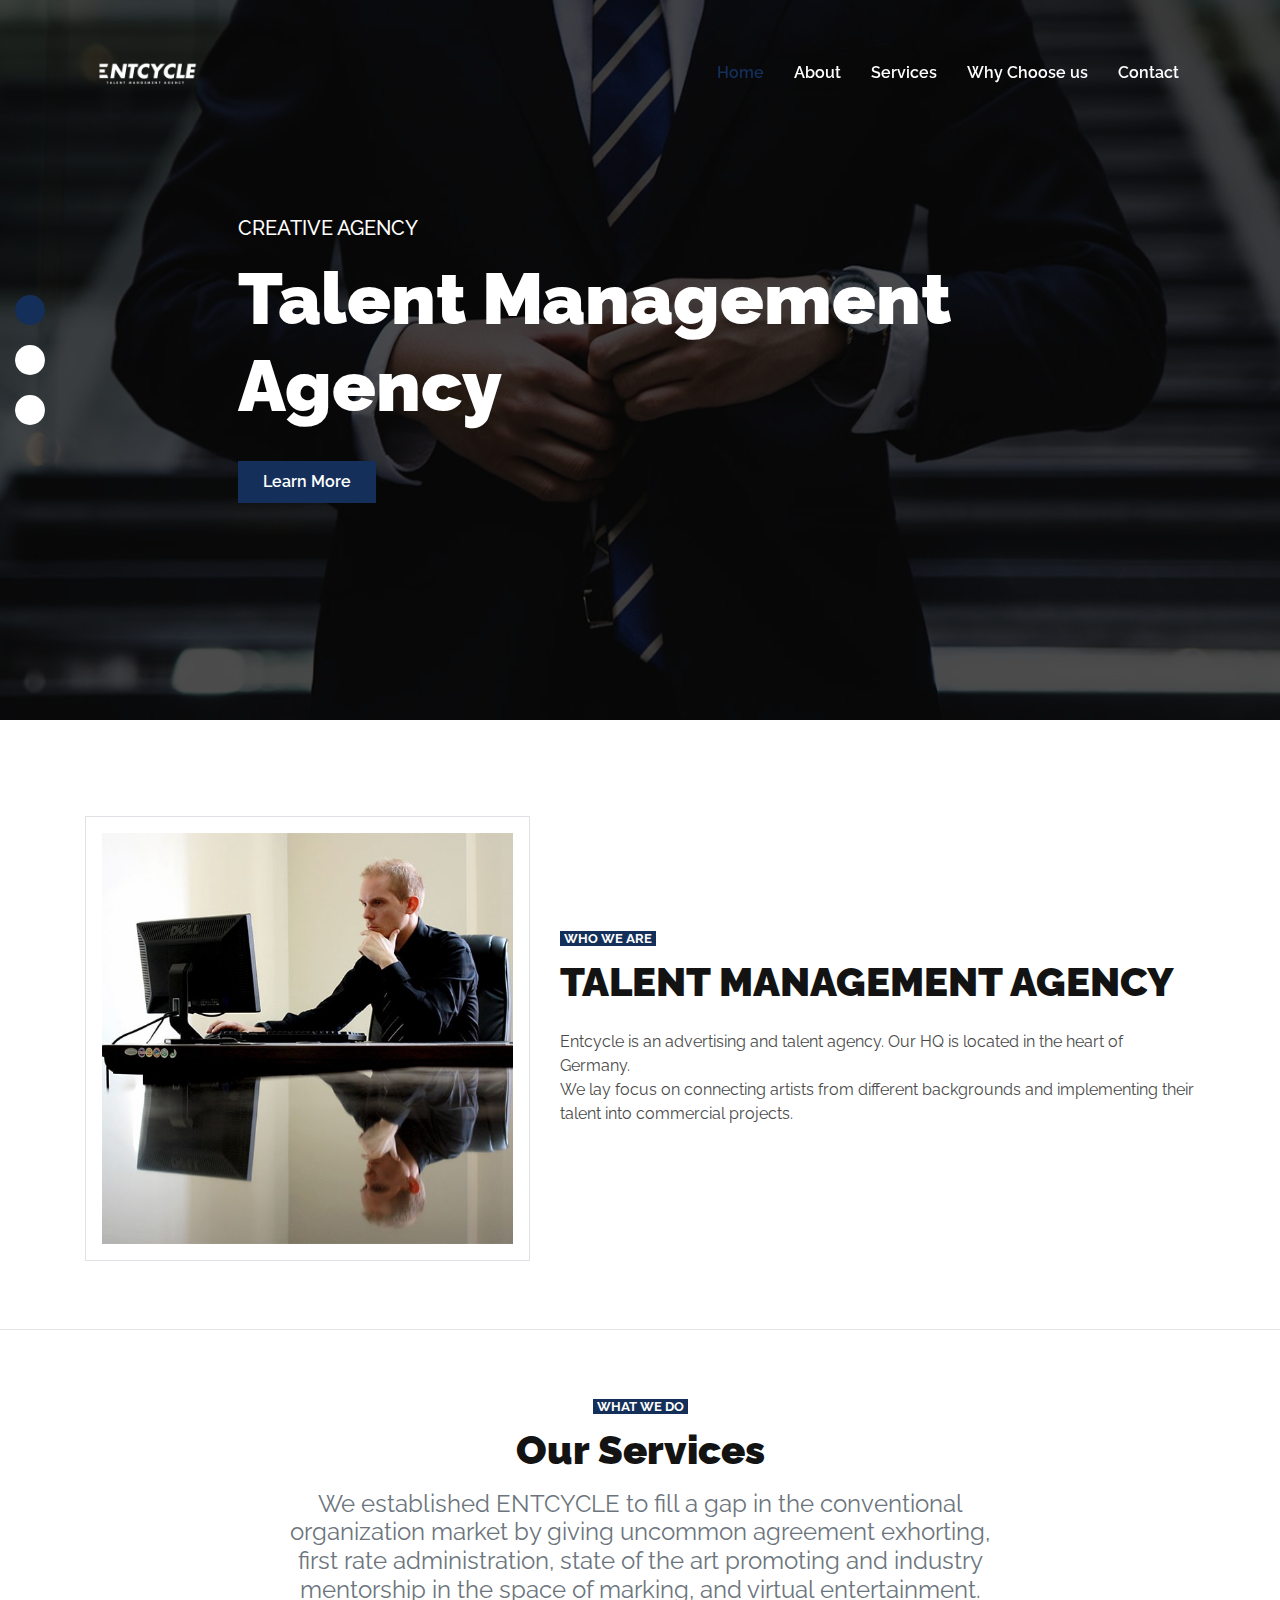
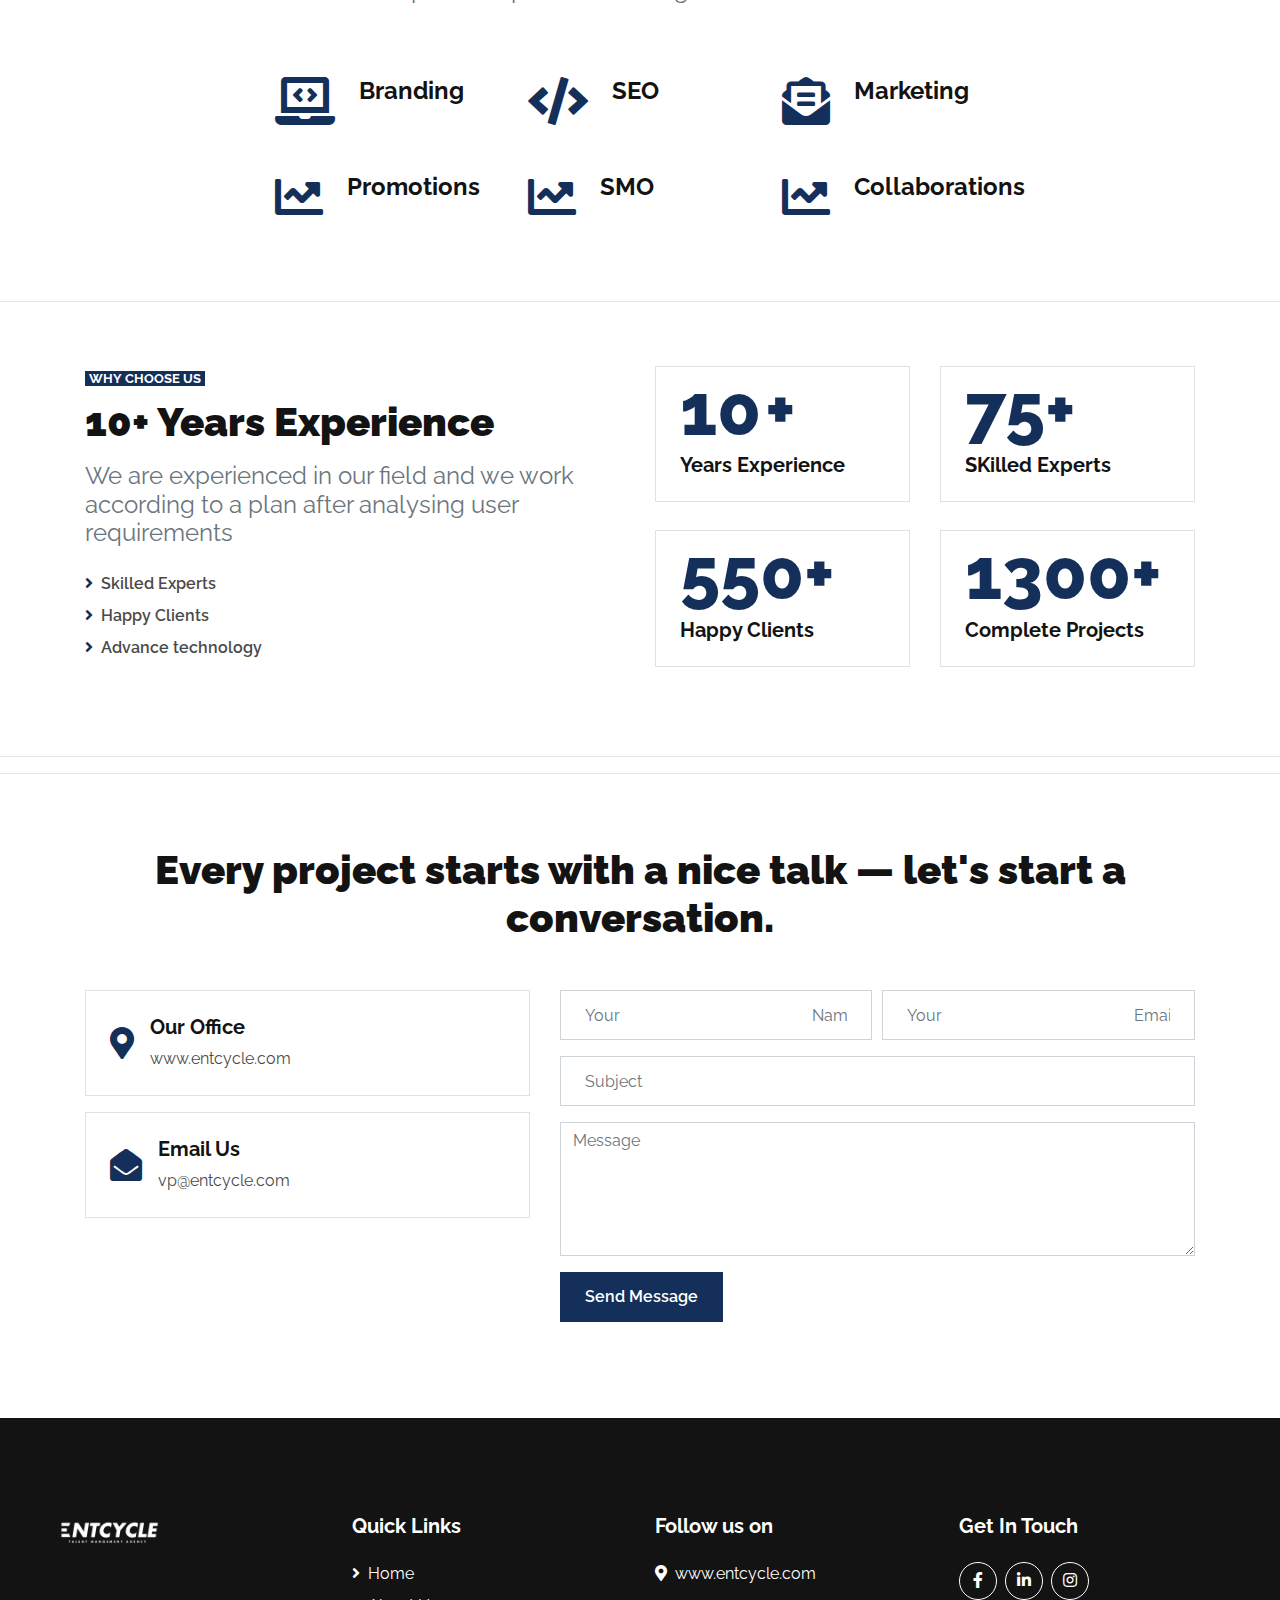
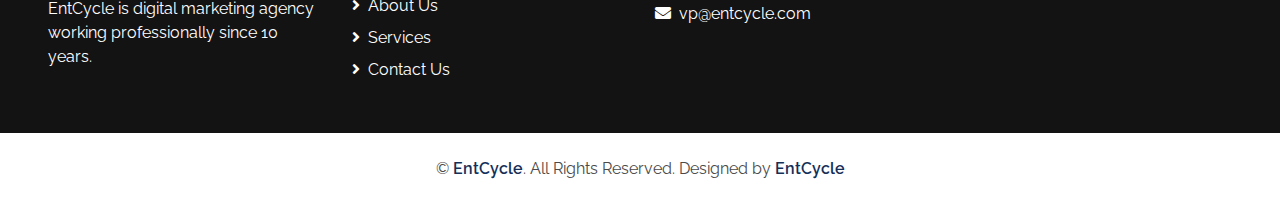
==== commit 8e81387a: "updated footer" ====
--- a/index.html
+++ b/index.html
@@ -714,32 +714,27 @@
                         <!-- <h1 class="m-0 mt-n2 text-white display-4"><span
                                 class="text-primary">E</span>nt<span
                                 class="text-primary">C</span>ycle</h1> -->
-                                <img src="img/logo/entcycle.png" width="120" alt="logo">
+                                <img src="img/logo/entcycle.png" width="120" alt="logo"  style="margin-top: -47px">
                     </a>
                     <p>EntCycle is digital marketing agency working
                         professionally since 10 years.</p>
-                    <!-- <div class="d-flex justify-content-start mt-4">
-                    <a class="btn btn-outline-primary rounded-circle text-center mr-2 px-0" style="width: 38px; height: 38px;" href="#"><i class="fab fa-twitter"></i></a>
-                    <a class="btn btn-outline-primary rounded-circle text-center mr-2 px-0" style="width: 38px; height: 38px;" href="#"><i class="fab fa-facebook-f"></i></a>
-                    <a class="btn btn-outline-primary rounded-circle text-center mr-2 px-0" style="width: 38px; height: 38px;" href="#"><i class="fab fa-linkedin-in"></i></a>
-                    <a class="btn btn-outline-primary rounded-circle text-center mr-2 px-0" style="width: 38px; height: 38px;" href="#"><i class="fab fa-instagram"></i></a>
-                </div> -->
+                    
                 </div>
                 <div class="col-lg-3 col-md-6 mb-5">
-                    <h5 class="font-weight-bold text-primary mb-4">Quick Links</h5>
+                    <h5 class="font-weight-bold text-white mb-4">Quick Links</h5>
                     <div class="d-flex flex-column justify-content-start">
                         <a class="text-white mb-2" href="#"><i class="fa
-                                fa-angle-right text-primary mr-2"></i>Home</a>
+                                fa-angle-right text-white mr-2"></i>Home</a>
                         <a class="text-white mb-2 js--scroll-to-start"
                             href="#about"><i class="fa fa-angle-right
-                                text-primary mr-2 "></i>About Us</a>
+                                text-white mr-2 "></i>About Us</a>
                         <a class="text-white mb-2 js--scroll-to-service"
                             href="#service"><i class="fa fa-angle-right
-                                text-primary mr-2"></i>Services</a>
+                                text-white mr-2"></i>Services</a>
                         <!-- <a class="text-white mb-2" href="#"><i class="fa fa-angle-right text-primary mr-2"></i>Pricing</a> -->
                         <a class="text-white js--scroll-to-contact"
                             href="#contact"><i class="fa fa-angle-right
-                                text-primary mr-2"></i>Contact Us</a>
+                                text-white mr-2"></i>Contact Us</a>
                     </div>
                 </div>
                 <!-- <div class="col-lg-3 col-md-6 mb-5">
@@ -753,11 +748,22 @@
                 </div>
             </div> -->
                 <div class="col-lg-3 col-md-6 mb-5">
-                    <h5 class="font-weight-bold text-primary mb-4">Get In Touch</h5>
+                    <h5 class="font-weight-bold text-white mb-4">Follow us on</h5>
                     <!-- <p>Dolor clita stet nonumy clita diam vero, et et ipsum diam labore</p> -->
-                    <p><i class="fa fa-map-marker-alt text-primary mr-2"></i>www.entcycle.com</p>
+                    <p><i class="fa fa-map-marker-alt text-white mr-2"></i>www.entcycle.com</p>
                     <!-- <p><i class="fa fa-phone-alt text-primary mr-2"></i>+012 345 67890</p> -->
-                    <p><i class="fa fa-envelope text-primary mr-2"></i>vp@entcycle.com</p>
+                    <p><i class="fa fa-envelope text-white mr-2"></i>vp@entcycle.com</p>
+                </div>
+                <div class="col-lg-3 col-md-6 mb-5">
+                    <h5 class="font-weight-bold text-white mb-4">Get In Touch</h5>
+                    <!-- <p>Dolor clita stet nonumy clita diam vero, et et ipsum diam labore</p> -->
+                        <div class="d-flex justify-content-start mt-4 text-white">
+                
+                    <a class="btn btn-outline-white rounded-circle text-center mr-2 px-0 text-white" style="width: 38px; height: 38px; border-color: white;" href="https://www.facebook.com/Ent-Cycle-108638138843937" target="_blank"><i class="fab fa-facebook-f"></i></a>
+                    <a class="btn btn-outline-white rounded-circle text-center mr-2 px-0 text-white" style="width: 38px; height: 38px; border-color: white;" href="https://www.linkedin.com/company/ent-cycle/" target="_blank"><i class="fab fa-linkedin-in"></i></a>
+                    <a class="btn btn-outline-white rounded-circle text-center mr-2 px-0 text-white" style="width: 38px; height: 38px; border-color: white;" href="https://www.instagram.com/entcycletm/" target="_blank"><i class="fab fa-instagram"></i></a>
+                </div>
+                    <!-- <p><i class="fa fa-phone-alt text-primary mr-2"></i>+012 345 67890</p> -->
                 </div>
             </div>
         </div>
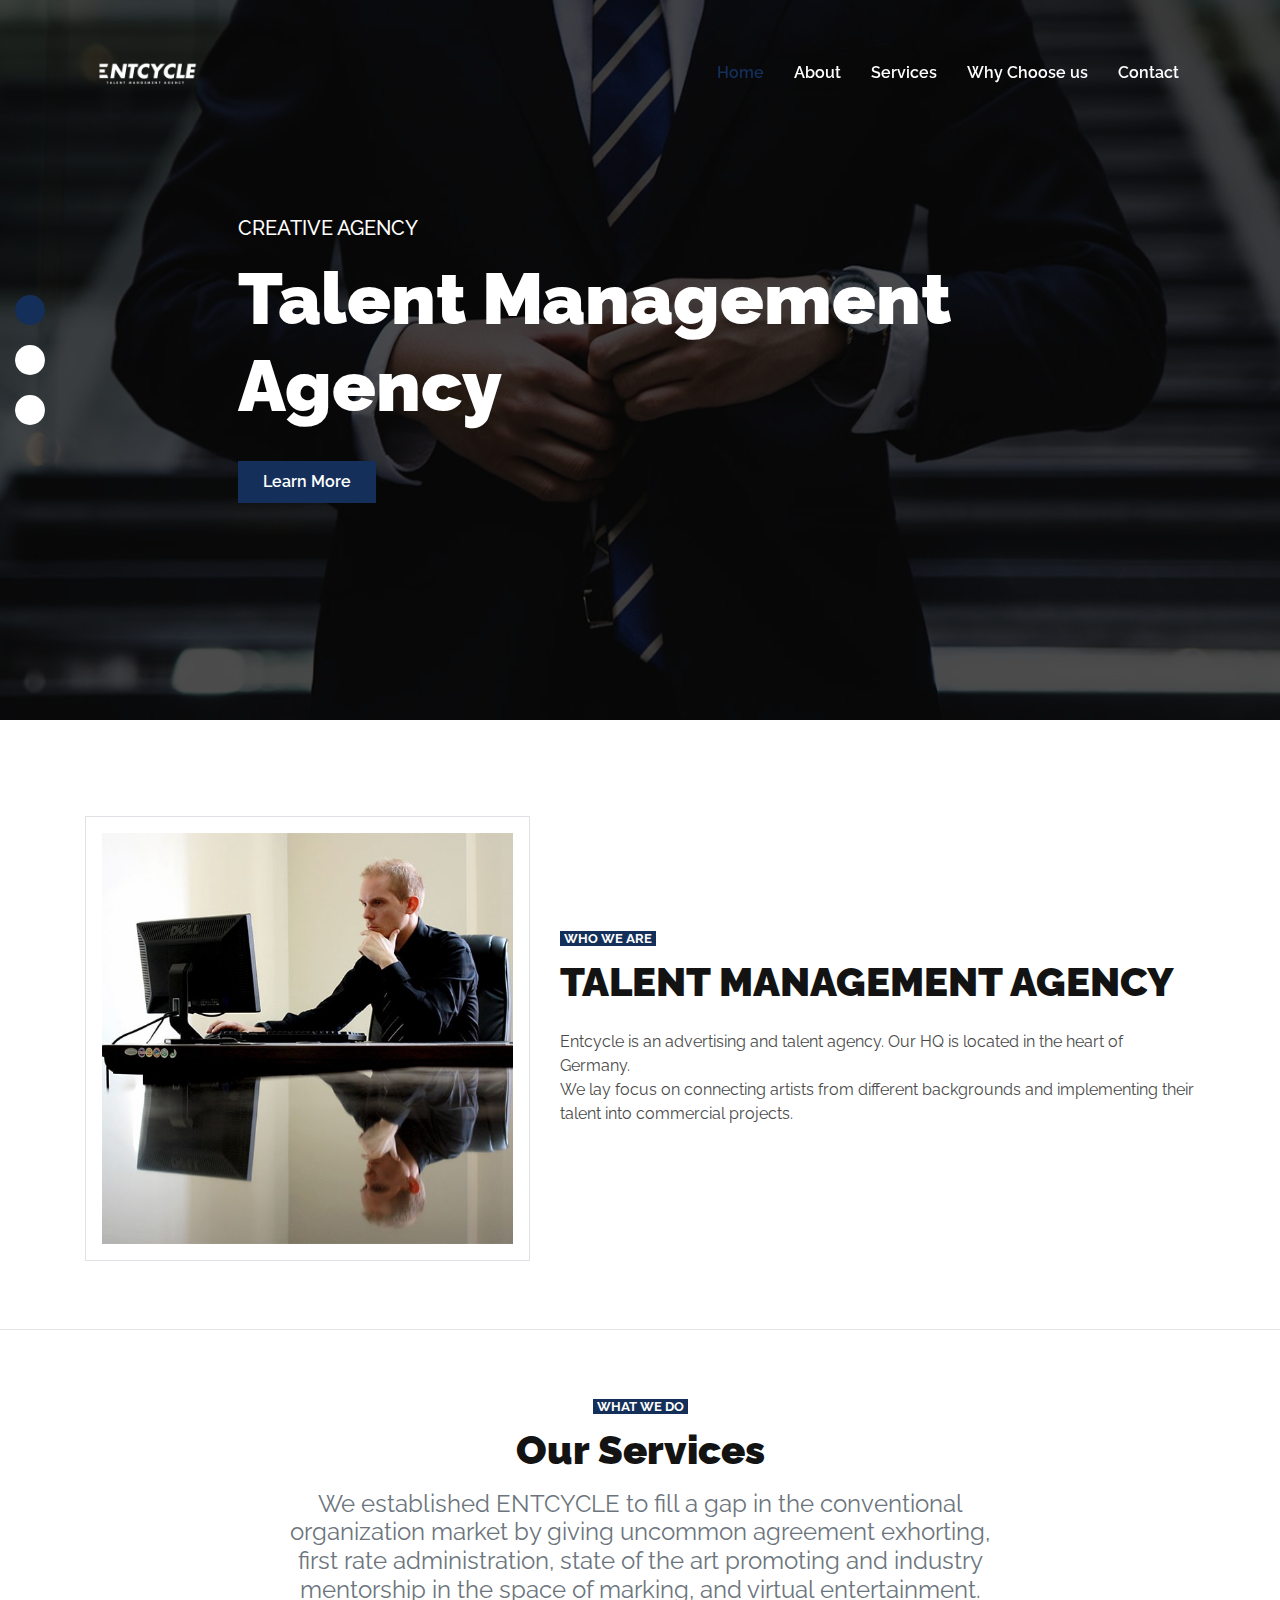
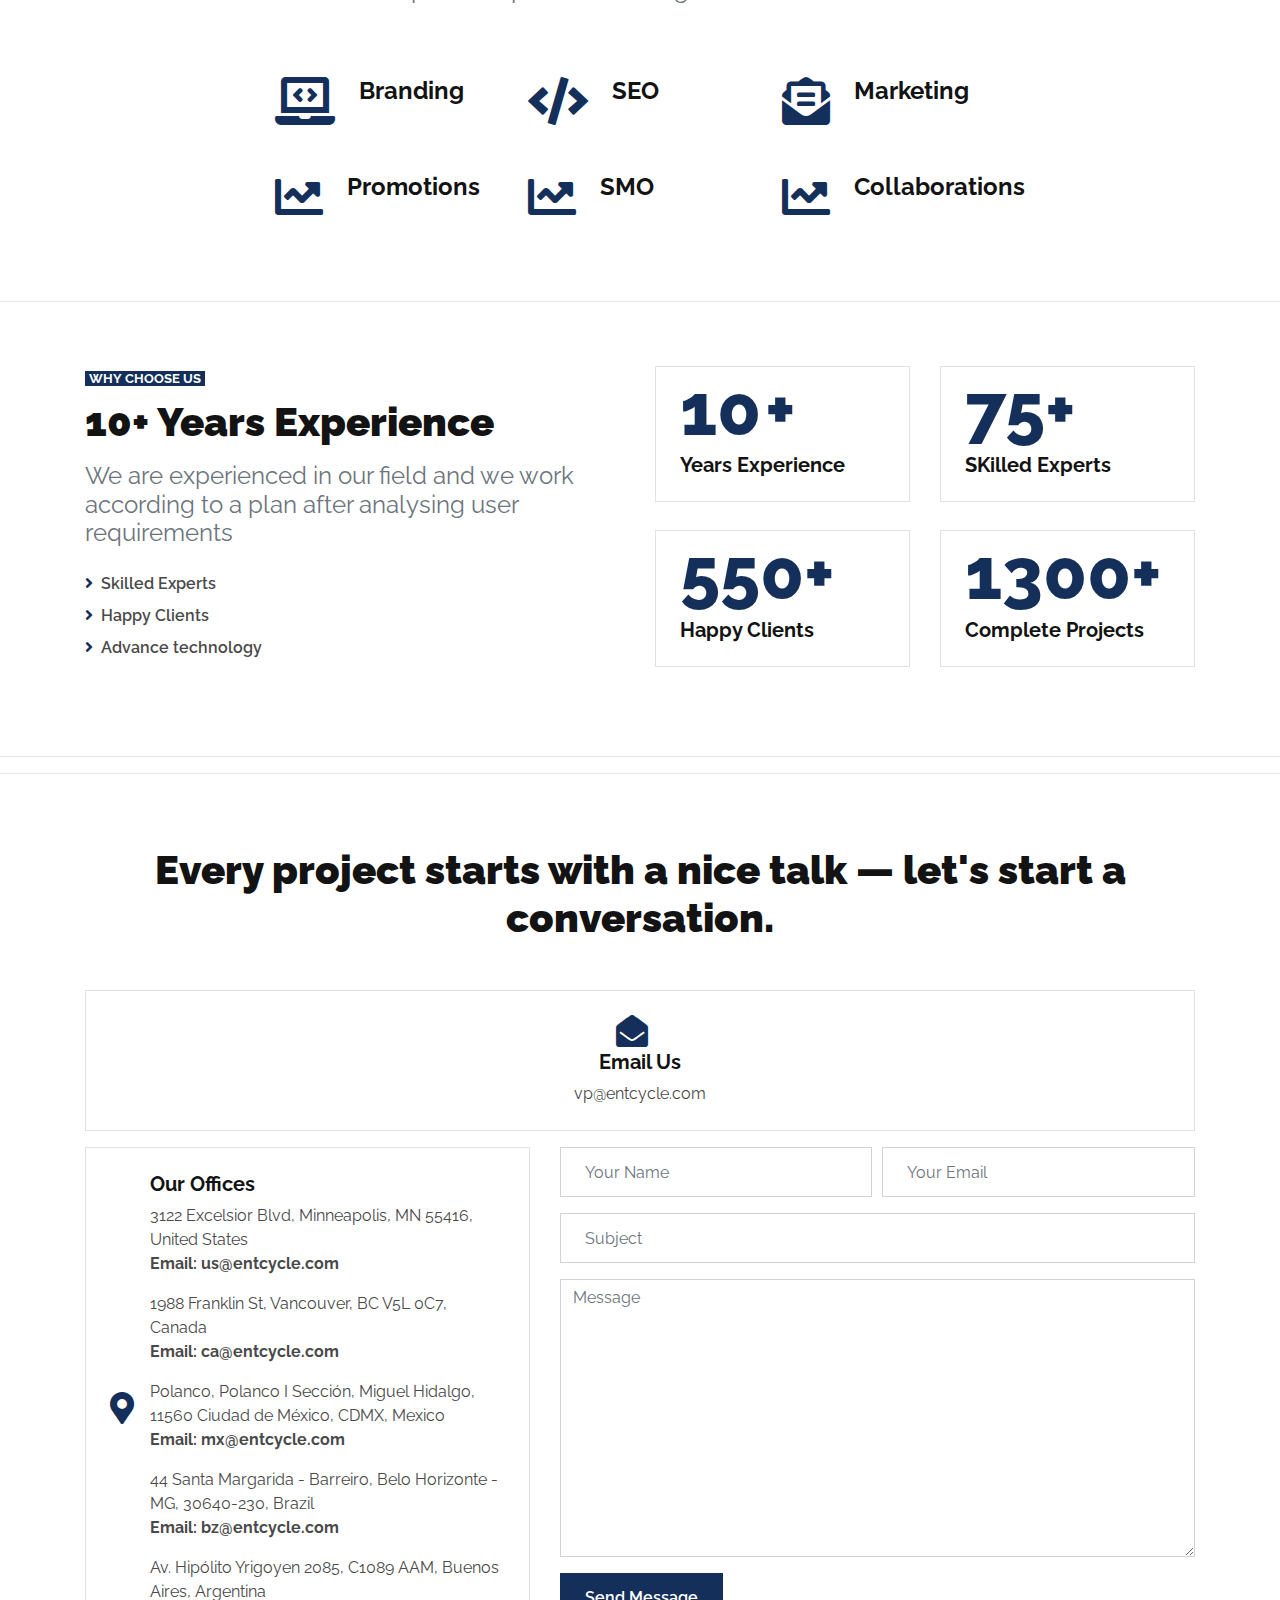
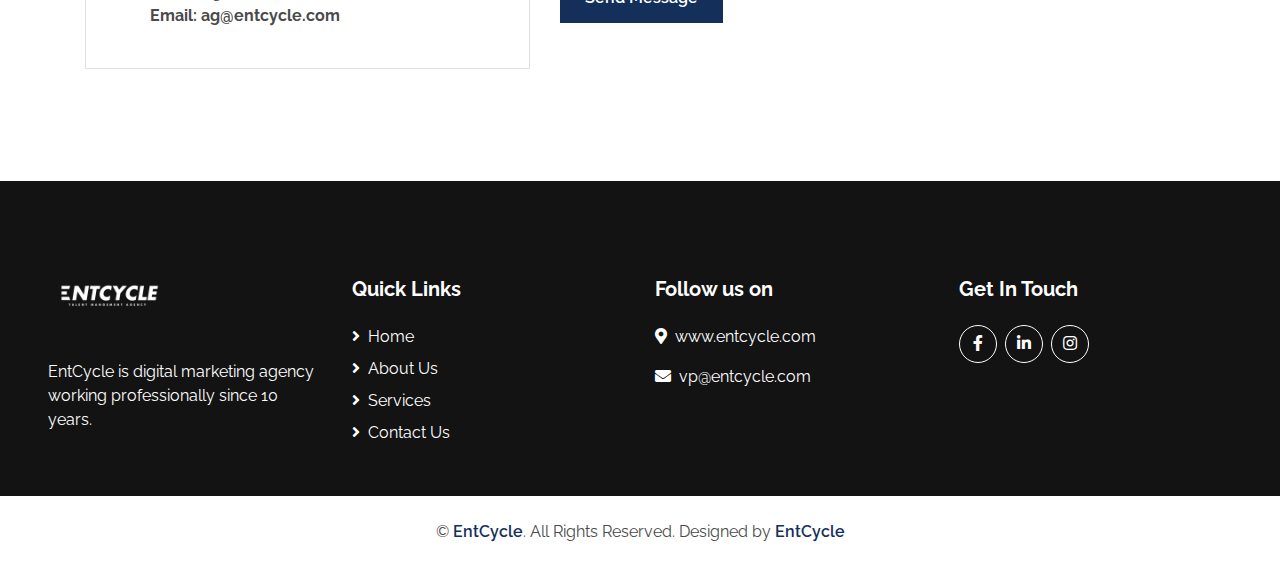
==== commit 04d09eef: "added new address" ====
--- a/index.html
+++ b/index.html
@@ -620,24 +620,34 @@
                 <div class="text-center">
                     <h1 class="mt-2 mb-5">Every project starts with a nice talk —­­­ let's start a conversation.</h1>
                 </div>
+                <div class="align-items-center border mb-3 p-4" style="margin: auto; text-align: center; align-items: center;">
+                    <i class="fa fa-2x fa-envelope-open text-primary
+                        mr-3"></i>
+                    <div class="d-flex flex-column">
+                        <h5 class="font-weight-bold">Email Us</h5>
+                        <p class="m-0">vp@entcycle.com</p>
+                    </div>
+                </div>
                 <div class="row">
                     <div class="col-md-5">
                         <div class="d-flex align-items-center border mb-3 p-4">
                             <i class="fa fa-2x fa-map-marker-alt text-primary
                                 mr-3"></i>
                             <div class="d-flex flex-column">
-                                <h5 class="font-weight-bold">Our Office</h5>
-                                <p class="m-0">www.entcycle.com</p>
-                            </div>
-                        </div>
-                        <div class="d-flex align-items-center border mb-3 p-4">
-                            <i class="fa fa-2x fa-envelope-open text-primary
-                                mr-3"></i>
-                            <div class="d-flex flex-column">
-                                <h5 class="font-weight-bold">Email Us</h5>
-                                <p class="m-0">vp@entcycle.com</p>
-                            </div>
-                        </div>
+                                <h5 class="font-weight-bold">Our Offices</h5>
+                                <p class="m-0">3122 Excelsior Blvd, Minneapolis, MN 55416, United States</p>
+                                <strong><p>Email: us@entcycle.com</p></strong>
+                                <p class="m-0">1988 Franklin St, Vancouver, BC V5L 0C7, Canada</p>
+                                <strong><p>Email: ca@entcycle.com</p></strong>
+                                <p class="m-0">Polanco, Polanco I Sección, Miguel Hidalgo, 11560 Ciudad de México, CDMX, Mexico</p>
+                                <strong><p>Email: mx@entcycle.com</p></strong>
+                                <p class="m-0">44 Santa Margarida - Barreiro, Belo Horizonte - MG, 30640-230, Brazil</p>
+                                <strong><p>Email: bz@entcycle.com</p></strong>
+                                <p class="m-0">Av. Hipólito Yrigoyen 2085, C1089 AAM, Buenos Aires, Argentina</p>
+                                <strong><p>Email: ag@entcycle.com</p></strong>
+                            </div>
+                        </div>
+                        
                         <!-- <div class="d-flex align-items-center border mb-3 mb-md-0 p-4">
                         <i class="fas fa-2x fa-phone-alt text-primary mr-3"></i>
                         <div class="d-flex flex-column">
@@ -656,8 +666,7 @@
                                         <div class="control-group">
                                             <input type="text"
                                                 class="form-control p-4"
-                                                id="name" placeholder="Your
-                                                Name" required="required"
+                                                id="name" placeholder="Your Name" required="required"
                                                 data-validation-required-message="Please
                                                 enter your name" />
                                             <p class="help-block text-danger"></p>
@@ -667,8 +676,7 @@
                                         <div class="control-group">
                                             <input type="email"
                                                 class="form-control p-4"
-                                                id="email" placeholder="Your
-                                                Email" required="required"
+                                                id="email" placeholder="Your Email" required="required"
                                                 data-validation-required-message="Please
                                                 enter your email" />
                                             <p class="help-block text-danger"></p>
@@ -684,7 +692,7 @@
                                     <p class="help-block text-danger"></p>
                                 </div>
                                 <div class="control-group">
-                                    <textarea class="form-control" rows="5"
+                                    <textarea class="form-control" rows="11"
                                         id="message" placeholder="Message"
                                         required="required"
                                         data-validation-required-message="Please
@@ -698,6 +706,7 @@
                                         id="sendMessageButton">Send Message</button>
                                 </div>
                             </form>
+                            
                         </div>
                     </div>
                 </div>
